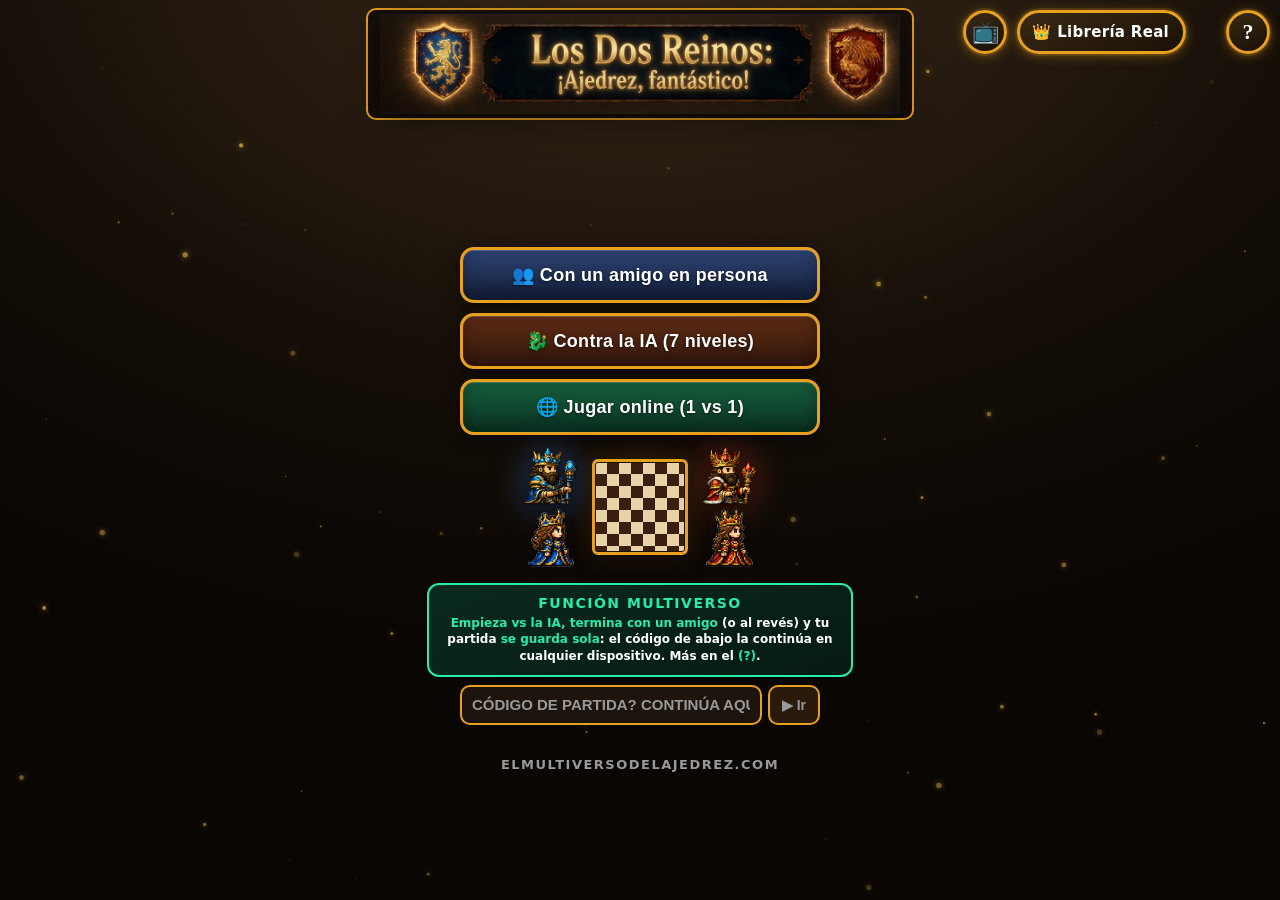
==== index.html @ df037257 "Update index.html" ====
<!DOCTYPE html>
<!--
  ╔══════════════════════════════════════════════════════════════════╗
  ║  LOS DOS REINOS — Ajedrez fantástico 16-bit                    ║
  ║  Author: J.F. Carpio · jfcarpio@gmail.com       ║
  ║  Repo: github.com/jfcarpiopuntocom/ajedrez-16bit               ║
  ║  Live: jfcarpiopuntocom.github.io/ajedrez-16bit/               ║
  ╠══════════════════════════════════════════════════════════════════╣
  ║  ARCHITECTURE                                                   ║
  ║  Single-file game: HTML + CSS + JS, no build step.              ║
  ║  Chess engine: chess.js (logic) + Stockfish.js (AI, 7 levels).  ║
  ║  Online: PeerJS (WebRTC P2P), Trystero (lobby via Nostr/BT).   ║
  ║  Storage: localStorage + IndexedDB + 2-year cookie (identity).  ║
  ║                                                                 ║
  ║  MULTIVERSE SYSTEM                                              ║
  ║  Each game gets a unique matchCode (6 chars). Players can       ║
  ║  branch any game position into a new matchCode, creating an     ║
  ║  infinite tree of alternate timelines. boardCode = permanent     ║
  ║  personal board identity; matchCode = specific game state.      ║
  ║  Side codes: matchCode + A (Azul/white) or R (Rojo/black).     ║
  ║                                                                 ║
  ║  JFC DESIGN RULES (do NOT violate)                              ║
  ║  - No opacity/rgba on text. Solid hex only. #FFF body, #CCC    ║
  ║    secondary minimum. No grey text darker than #999.            ║
  ║  - Mobile-first CSS (base=320px, enhance up with min-width).    ║
  ║  - Touch targets 44px minimum.                                  ║
  ║  - "Azul (blancas)" / "Rojo (negras)" labels everywhere.       ║
  ║  - Splash art hidden until 16-bit compatible versions exist.    ║
  ║  - Victory overlay triggers on checkmate, draw, resign.         ║
  ║                                                                 ║
  ║  ⚠ READ DEVELOPER_NOTES.md BEFORE TOUCHING:                     ║
  ║  matchLineage/forkMultiverse, creditName(), the victory veil    ║
  ║  vs undo/redo z-index trap, Nueva Partida's full-reload design, ║
  ║  mobile scroll-allowed vs zoom-mode no-scroll, the tutorial's   ║
  ║  grid-cell piece math, per-piece floor-alignment CSS, PURE-DRAG ║
  ║  ONLY input (tap-to-move was tried+rejected, don't re-add),     ║
  ║  zoom-mode's title-wrap/grid-row gotchas, capture FX = haptics  ║
  ║  only (no visual, rejected twice), piece rotation = 2P ONLY     ║
  ║  (never online), and tutorial-only scope for move arrows.       ║
  ║  Each has already caused a real bug or rejected change once —   ║
  ║  the notes explain why, not just what the code does.            ║
  ╚══════════════════════════════════════════════════════════════════╝
-->
<html lang="es">
<head>
<meta charset="UTF-8">
<meta name="viewport" content="width=device-width, initial-scale=1.0, viewport-fit=cover, maximum-scale=1.0, user-scalable=no">
<meta name="color-scheme" content="light only">
<meta name="supported-color-schemes" content="light">
<meta name="theme-color" content="#120c08">
<title>ElMultiVersoDelAjedrez</title>
<!-- SEO: meta description was missing entirely (Lighthouse SEO audit flagged it). Keep this in
     sync with og:description below if either changes — they serve different consumers (search
     snippet vs social-share card) but should tell the same story. -->
<meta name="description" content="Ajedrez 16-bit con un sistema único: cada partida es un código que cualquiera, en cualquier dispositivo, puede continuar. Multiverse de ajedrez: bifurca, retoma, comparte.">
<meta property="og:title" content="ElMultiVersoDelAjedrez: Multiverse Chess 16-bit">
<meta property="og:description" content="¿Quién ganará la batalla por su control? Ajedrez 16-bit: juega con un amigo o contra la IA (7 niveles, hasta Bobby Fischer Bot).">
<meta property="og:type" content="website">
<!-- og:url / og:image were still pointing at the pre-rebrand jfcarpiopuntocom.github.io domain.
     Now that elmultiversodelajedrez.com is live (Cloudflare DNS -> GitHub Pages, CNAME file in
     repo root), social shares should canonicalize to the real domain. If the domain ever changes
     again, these three lines are the only place that needs updating for share-card correctness. -->
<meta property="og:url" content="https://elmultiversodelajedrez.com/">
<meta property="og:image" content="https://elmultiversodelajedrez.com/assets/og.png?v=22">
<meta property="og:image:width" content="1200">
<meta property="og:image:height" content="630">
<!-- Favicon: reuses the existing blue-shield asset (no new image to source/license/maintain).
     PNG favicons are supported by every browser GitHub Pages/Cloudflare need to serve to in 2026;
     no .ico conversion step needed. -->
<link rel="icon" type="image/png" href="assets/shield-blue.png">
<link rel="apple-touch-icon" href="assets/shield-blue.png">
<link rel="manifest" href="manifest.json">
<!-- Tutorial preload (item 8): the FF-style intro tutorial builds its mini-board lazily on first
     open (buildBoard() in the tutorial IIFE below), so on a cold load + slow connection the knight/
     king sprites could pop in a beat late, an empty board flashing first. Preloading just these two
     — not the full piece set, which the real game board loads on its own schedule — keeps this
     surgical: only the tutorial's exact two sprites, nothing else competes for bandwidth at boot. -->
<link rel="preload" as="image" href="assets/pieces/wN.png">
<link rel="preload" as="image" href="assets/pieces/bK.png">
<style>
:root{
  color-scheme:light only; forced-color-adjust:none;
  --gold:#E8A020; --gold2:#F5C24A;
  --navy:#243b8f; --crimson:#a8112f;
  --bg:#120c08; --panel:#1c140d; --ink:#FFFFFF; --emerald:#28ECAA;
  --g:14px;
}
*{box-sizing:border-box; -webkit-tap-highlight-color:transparent}
html,body{height:100%; margin:0; padding:0; overflow:hidden; background:var(--bg); color:var(--ink) !important; -webkit-text-fill-color:var(--ink)}
body{ font-family:"Trebuchet MS","Segoe UI",system-ui,Arial,sans-serif;
  background:
    radial-gradient(125% 85% at 50% 32%, transparent 56%, rgba(0,0,0,.55) 100%),
    radial-gradient(1100px 620px at 50% -8%, #44301c 0%, #1c130b 55%, #0a0604 100%); }
img{ -webkit-user-drag:none; user-select:none }
h1,h2,h3,p,span,a,strong,button,div{ -webkit-text-fill-color:inherit }

.app{ height:100vh; height:100svh; max-width:1180px; margin:0 auto; padding:5px 6px;
  display:flex; flex-direction:column; gap:4px; overflow:hidden }
/* Mobile in-game: JFC approved breaking the no-scroll rule here (2026-06-20) — board/captures/quote
   stay prioritized near the top via DOM order, move history gets a shorter cap, everything below
   the fold (history tail, hud buttons) scrolls instead of being crammed/clipped. Splash screen
   (.start) keeps its own separate no-scroll layout untouched. */
@media (max-width:899px){
  html,body{ overflow-y:auto }
  .app{ height:auto; min-height:100vh; min-height:100svh; overflow:visible }
  .history{ max-height:64px }
}

/* ══════ START SCREEN ══════
   Splash: title + side picker + lobby. Mobile collapses art. */
/* Splash: title masthead on top (always centered), then below it art+rail in two columns on desktop.
   Below 720px art collapses above and the rail becomes a single vertical stack. */
.start{ position:fixed; inset:0; z-index:100; background:radial-gradient(1100px 700px at 50% -6%, #3a2a1a 0%, #160f08 60%, #0a0604 100%);
  display:flex; flex-direction:column; align-items:center; justify-content:flex-start; gap:6px; padding:8px 14px; overflow:hidden }
.start.hidden{ display:none }
/* Trimmed from 17.5vh: on common short laptop windows (~1366x657, browser chrome included) the
   masthead at 17.5vh + the rest of start-rail's content together overflowed startRail by ~19px,
   forcing an internal scrollbar — exactly what JFC kept flagging as "garrapiñado"/scroll. This is
   a real measured cut (not another cosmetic 3% pass): 13vh clears that 19px deficit with margin
   on every viewport tested (mobile 375x812, tablet 768x1024, laptop 1366x657, desktop 1280x720). */
.start img.banner{ width:100%; max-width:520px; height:auto; max-height:13vh; object-fit:contain; display:block }
.start-body{ flex:1 1 auto; display:flex; flex-direction:row; align-items:stretch; justify-content:center; gap:18px; width:100%; min-height:0 }
/* JFC 2026-06-18: splash art hidden until 16-bit compatible versions are ready */
.start-art{ display:none !important }
.start-art img{ width:100%; height:auto; display:block; max-height:72vh; object-fit:cover; image-rendering:pixelated; filter:contrast(1.06) saturate(.95) }
.start-rail{ flex:1 1 auto; display:flex; flex-direction:column; align-items:center; justify-content:center; gap:6px;
  min-width:0; max-width:430px; overflow-y:auto; max-height:100%; padding:2px 2px }
/* Theme-pack caption: Los Dos Reinos is the first of several board themes (sci-fi, jungle,
   conquistadors). Small and quiet — a label, not a second headline. */
.theme-caption{ margin:6px 0 0; font-size:13px; font-weight:700; letter-spacing:1.5px; text-transform:uppercase;
  color:#999999 !important; -webkit-text-fill-color:#999999 !important; text-align:center }
/* When the lobby is in front, hide the splash art/rail so the lobby (with its tavern image) owns the screen. */
.start.in-lobby .start-body{ display:none }
/* Safety net: the lobby is sized to fit without scrolling, but if a device's visual viewport
   shrinks further than expected (Safari's dynamic toolbar, an unusually short phone), allow a
   vertical scroll here instead of silently clipping content with no way to reach it. */
.start.in-lobby{ overflow-y:auto; -webkit-overflow-scrolling:touch }
@media (max-width:720px){
  /* Mobile: original tight layout (title + controls only). The duel art is desktop-only —
     on mobile it crowded the rail and pushed buttons down. Splash-start flash + peace-card still work.
     Anchored to the top (not centered): centering made each step (menu / level-pick / color-pick /
     lobby) float at a different height depending on how much content it had, leaving an inconsistent,
     sometimes large gap under the fixed back/help/crown buttons. Top-anchored + a fixed clearance
     padding keeps every step starting at the same, predictable spot right under those buttons. */
  .start, .start.in-lobby{ justify-content:flex-start; padding:calc(max(10px,env(safe-area-inset-top)) + 54px) 12px 18px }
  .start-body{ flex-direction:column; align-items:center; gap:6px; flex:0 1 auto }
  .start-art{ display:none }
  .start-rail{ max-height:none; overflow-y:visible; max-width:380px; justify-content:flex-start }
}
.start h2{ margin:0; font-size:18px; font-weight:800; text-align:center; color:var(--gold2) !important; -webkit-text-fill-color:var(--gold2) !important }
.choices{ display:flex; flex-direction:column; gap:10px; width:100%; max-width:360px }
.bigbtn{ font-size:18px; font-weight:800; color:#FFFFFF !important; -webkit-text-fill-color:#FFFFFF !important;
  border:3px solid var(--gold); border-radius:14px; padding:14px; cursor:pointer; min-height:56px; background:linear-gradient(#2c416f,#16223f) }
/* Sub-label for traditional b/n chess players who don't know Azul=white, Rojo=black on sight.
   13px floor respected (CLAUDE.md). Used on color-pick + celebre-pick buttons only (king-picker
   and capture-tray labels handle the clarification inline in their own text instead). */
.bigbtn-sub{ display:block; font-size:13px; font-weight:700; margin-top:2px; color:#FFFFFF !important; -webkit-text-fill-color:#FFFFFF !important }
.bigbtn.ai{ background:linear-gradient(#5a2a14,#3a1a0c) }
.bigbtn.online{ background:linear-gradient(#145a3a,#0c3a26) }
.bigbtn:active{ transform:translateY(1px) }
.levels{ display:none; gap:6px; width:100%; max-width:380px }
.levels.show{ display:grid; grid-template-columns:1fr 1fr }
.levels .lv{ font-size:14px; font-weight:700; color:#FFFFFF !important; -webkit-text-fill-color:#FFFFFF !important;
  border:2px solid var(--gold); border-radius:11px; padding:8px 6px; cursor:pointer; min-height:44px;
  background:linear-gradient(#3a1f12,#26140b); display:flex; flex-direction:column; align-items:center; text-align:center; gap:1px }
.levels .lv .tag{ font-size:12px; color:var(--gold2) !important; -webkit-text-fill-color:var(--gold2) !important }
.kingpick{ display:none; flex-direction:column; gap:7px; align-items:center; transition:opacity .25s }
.kingpick.show-step{ display:flex }
/* Splash mini-board with king + queen flanks */
.splashBoard{ display:flex; align-items:center; justify-content:center; gap:14px; margin:6px 0 4px }
.splashBoard.hidden{ display:none }
.lobby-resume.hidden,.lobby-resume-msg.hidden{ display:none }
.splash-side{ display:flex; flex-direction:column; gap:4px; align-items:center }
.splash-side img{ height:58px; width:auto; filter:drop-shadow(0 2px 4px rgba(0,0,0,.6)) }
.splash-mini-board{ width:96px; height:96px; border:3px solid var(--gold); border-radius:6px;
  box-shadow:0 4px 14px rgba(0,0,0,.55), inset 0 0 0 1px #1a1006;
  background-color:#e8d3a8;
  background-image:linear-gradient(45deg,#3a1f10 25%,transparent 25%,transparent 75%,#3a1f10 75%,#3a1f10),
                   linear-gradient(45deg,#3a1f10 25%,transparent 25%,transparent 75%,#3a1f10 75%,#3a1f10);
  background-size:24px 24px; background-position:0 0,12px 12px }
@media (max-width:380px){ .splashBoard{ gap:8px } .splash-side img{ height:48px } .splash-mini-board{ width:80px; height:80px; background-size:20px 20px; background-position:0 0,10px 10px } }
/* Lobby header + share */
.lobby-h{ margin:4px 0 2px; font-size:14px; font-weight:800; letter-spacing:.5px; color:var(--gold2) !important; -webkit-text-fill-color:var(--gold2) !important; text-align:center; text-transform:uppercase }
.lobby-share{ font-size:14px; font-weight:800; padding:9px 14px; min-height:40px; border-radius:10px; border:2px solid var(--gold);
  background:linear-gradient(#2a1a0c,#1a100a); color:#FFFFFF !important; -webkit-text-fill-color:#FFFFFF !important; cursor:pointer; transition:background .15s }
.lobby-share:hover{ background:linear-gradient(#3a2a14,#2a1a0c) }
.lobby-share.copied{ background:linear-gradient(var(--gold2),var(--gold)) !important; color:#1a1006 !important; -webkit-text-fill-color:#1a1006 !important }
.kingpick .kingrow button{ transition:filter .25s,transform .15s }
.kingpick.focus-blue .kingrow[data-side="b"] button{ filter:grayscale(1) brightness(.45) }
.kingpick.focus-red .kingrow[data-side="w"] button{ filter:grayscale(1) brightness(.45) }
.kingpick.focus-blue .kingrow[data-side="w"] button.active,
.kingpick.focus-red .kingrow[data-side="b"] button.active{ transform:scale(1.06) }
.kingrow{ display:flex; align-items:center; gap:8px; flex-wrap:wrap; justify-content:center }
.kingrow .lbl{ font-size:14px; font-weight:800; min-width:78px; text-align:right;
  color:var(--gold2) !important; -webkit-text-fill-color:var(--gold2) !important }
.kingrow button{ background:#16223f; border:2px solid var(--gold); border-radius:10px; padding:0; cursor:pointer;
  width:62px; height:62px; display:flex; align-items:center; justify-content:center; overflow:hidden }
.kingrow[data-side="b"] button{ background:#2a0e12 }
.kingrow button.active{ border-color:var(--gold2); box-shadow:0 0 10px var(--gold) }
.kingrow button img{ max-height:54px; max-width:54px; width:auto; height:auto; object-fit:contain; display:block }
/* Fixed (not in-flow) so it's ALWAYS reachable regardless of how tall the lobby content gets —
   the old in-flow placement got pushed below the fold on short viewports (iPhone with Safari's
   dynamic toolbar) with no scroll available to reach it. Mirrors the help/crown buttons' top-left
   safe-area handling so it never sits under a notch/Dynamic Island. */
.back{ position:fixed; top:max(10px,env(safe-area-inset-top)); left:max(10px,env(safe-area-inset-left));
  z-index:150; font-size:14px; font-weight:800; color:#FFFFFF !important; -webkit-text-fill-color:#FFFFFF !important;
  background:linear-gradient(160deg,#3a2a14,#1a1006); border:2px solid var(--gold); border-radius:18px;
  cursor:pointer; padding:8px 14px; box-shadow:0 2px 10px rgba(0,0,0,.5) }
.back:hover,.back:active{ background:linear-gradient(var(--gold2),var(--gold)); color:#1a1006 !important; -webkit-text-fill-color:#1a1006 !important }
/* Lobby (online) */
.lobby{ display:none; flex-direction:row; align-items:flex-start; gap:16px; width:100%; max-width:780px }
.lobby.show{ display:flex }
.lobby-panel{ display:flex; flex-direction:column; gap:8px; flex:1; min-width:0 }
@media (max-width:600px){ .lobby{ flex-direction:column; align-items:center; max-width:380px } .lobby-tavern-wrap{ max-height:28vh } }
.lobby-name{ margin:0; font-size:16px; color:#FFFFFF !important; -webkit-text-fill-color:#FFFFFF !important; display:flex; align-items:center; gap:6px }
.lobby-name strong{ color:var(--gold2) !important; -webkit-text-fill-color:var(--gold2) !important; font-size:22px }
.lobby-para{ display:inline-block; margin-top:6px; font-size:12px; font-weight:700; color:#28ECAA !important; -webkit-text-fill-color:#28ECAA !important; font-style:italic; line-height:1.4 }
.lobby-name-input{ font-size:18px; font-weight:800; padding:4px 8px; min-width:130px; max-width:180px; border:2px solid var(--gold); border-radius:8px;
  background:#1c140d; color:var(--gold2) !important; -webkit-text-fill-color:var(--gold2) !important; text-align:center; font-family:inherit }
.lobby-name-input:focus{ outline:none; border-color:#FFD060; box-shadow:0 0 8px var(--gold) }
/* Real-name/iniciales tag, separate from the fantasy pseudonym. 13px floor respected (CLAUDE.md). */
.lobby-tag-hint{ margin:6px 0 2px; font-size:13px; font-weight:700; color:#CCCCCC !important; -webkit-text-fill-color:#CCCCCC !important; line-height:1.4 }
.lobby-tag-input{ min-width:90px; max-width:140px; font-size:16px }
/* Splash Multiverse callout */
.universo-callout{ width:100%; max-width:430px; margin:6px auto 2px; padding:10px 14px; border:2px solid #28ECAA; border-radius:12px;
  background:linear-gradient(160deg,#0a2a1f,#051a12); text-align:center }
/* Eyebrow tag: a small uppercase caps label, used ONLY in the help modal (.help-eyebrow) above the
   Multiverso heading — JFC was explicit (2026-06-19) the splash/start-screen callout itself must
   stay plain "Función Multiverso" with no "único en el mundo" framing; that elevated language only
   belongs in the help modal, where someone has already opted in to read more. Elegant: solid gold,
   13px floor respected (CLAUDE.md: nothing under .82rem, ever), no opacity/glow tricks, just a
   quiet, confident label that earns its emphasis from contrast and letter-spacing, not size. */
.help-eyebrow{ margin:14px 0 2px; font-size:13px; font-weight:900; letter-spacing:2px;
  color:var(--gold2) !important; -webkit-text-fill-color:var(--gold2) !important; text-align:center }
.universo-callout h3{ margin:0 0 4px; font-size:14px; font-weight:900; letter-spacing:1.5px; color:#28ECAA !important; -webkit-text-fill-color:#28ECAA !important; text-transform:uppercase }
.universo-callout p{ margin:0; font-size:12px; line-height:1.4; font-weight:700; color:#FFFFFF !important; -webkit-text-fill-color:#FFFFFF !important }
.universo-callout p .pop{ color:#28ECAA !important; -webkit-text-fill-color:#28ECAA !important; font-weight:800 }
.universo-callout.hidden{ display:none }
/* Matches modal */
.matches-modal{ max-width:480px; max-height:80vh; overflow-y:auto; padding:18px 18px 14px }
.lib-crown{ text-align:center; font-size:34px; line-height:1; margin:0 0 2px; filter:drop-shadow(0 2px 4px rgba(0,0,0,.5)) }
.lib-btn{ display:flex; align-items:center; justify-content:center; gap:8px; width:100%; max-width:360px; margin:2px auto 0;
  font-size:15px; font-weight:800; padding:9px 14px; min-height:42px; border-radius:11px; cursor:pointer;
  color:#FFFFFF !important; -webkit-text-fill-color:#FFFFFF !important; border:2px solid var(--gold);
  background:linear-gradient(#2a1a0c,#1a100a) }
.lib-btn:hover,.lib-btn:active{ background:linear-gradient(#3a2614,#241608) }
.lib-btn-sub{ font-size:13px; font-weight:700; color:var(--gold2) !important; -webkit-text-fill-color:var(--gold2) !important }
.matches-modal h2{ margin:0 0 4px; font-size:22px; color:var(--gold2) !important; -webkit-text-fill-color:var(--gold2) !important; text-align:center; font-family:Georgia,"Times New Roman",serif; letter-spacing:.5px }
.matches-modal .sub{ margin:0 0 12px; font-size:12px; color:#CCCCCC !important; -webkit-text-fill-color:#CCCCCC !important; text-align:center; font-style:italic; font-weight:600 }
.matches-list{ list-style:none; margin:0; padding:0; display:flex; flex-direction:column; gap:5px }
.matches-list li{ background:#1c140d; border:2px solid var(--gold); border-radius:10px; padding:9px 12px; display:flex; align-items:center; justify-content:space-between; gap:8px; cursor:pointer; transition:background .15s }
.matches-list li:hover{ background:#2a1f12 }
.matches-list li .mleft{ display:flex; flex-direction:column; gap:1px; text-align:left }
.matches-list li .mcode{ font-size:16px; font-weight:900; letter-spacing:2px; color:var(--gold2) !important; -webkit-text-fill-color:var(--gold2) !important; font-family:Georgia,"Times New Roman",serif }
.matches-list li .mmeta{ font-size:11px; font-weight:700; color:#CCCCCC !important; -webkit-text-fill-color:#CCCCCC !important }
.matches-list li .mright{ font-size:11px; font-weight:700; color:#999999 !important; -webkit-text-fill-color:#999999 !important; text-align:right; min-width:70px;
  display:flex; flex-direction:column; align-items:flex-end; gap:4px }
.mpublish{ font-size:11px; font-weight:800; padding:4px 8px; min-height:26px; border-radius:8px; border:1px solid var(--gold);
  background:#241a10; color:#FFFFFF !important; -webkit-text-fill-color:#FFFFFF !important; cursor:pointer; white-space:nowrap }
/* Micro-improvement #3 badge. 13px floor respected (CLAUDE.md), solid green accent, no opacity. */
.mtakeover{ font-size:13px; font-weight:800; color:#28ECAA !important; -webkit-text-fill-color:#28ECAA !important; margin-top:2px }
/* Micro-improvement #2: which color is actually up for grabs in the open-Multiverse lobby list. */
.multi-color{ font-size:13px; font-weight:800; padding:2px 8px; border-radius:7px; color:#FFFFFF !important; -webkit-text-fill-color:#FFFFFF !important }
.multi-color.azul{ background:var(--navy) }
.multi-color.rojo{ background:var(--crimson) }
/* Micro-improvement #1: genealogy line in the Guardar panel. 13px floor, solid colors. */
.lineage-label{ font-size:13px; font-weight:800; color:var(--gold2) !important; -webkit-text-fill-color:var(--gold2) !important }
.lineage-text{ font-size:13px; font-weight:700; color:#FFFFFF !important; -webkit-text-fill-color:#FFFFFF !important; line-height:1.5 }
.mpublish:hover,.mpublish:active{ background:#34260f }
.mpublish:disabled{ background:#1a3a2c; border-color:#28ECAA; color:#28ECAA !important; -webkit-text-fill-color:#28ECAA !important; cursor:default }
.lobby-multi-list li{ cursor:pointer }
/* Micro-improvement #2: mleft/mright/mcode/mmeta classes are shared with .matches-list but had no
   scoped layout here, so the color badge would've fallen back to plain inline flow. Same visual
   pattern as .matches-list (left column grows, right column stacks and right-aligns). */
.lobby-multi-list .mleft{ flex:1; display:flex; flex-direction:column; gap:1px }
.lobby-multi-list .mcode{ font-size:16px; font-weight:900; letter-spacing:1px; color:var(--gold2) !important; -webkit-text-fill-color:var(--gold2) !important }
.lobby-multi-list .mmeta{ font-size:13px; font-weight:700; color:#CCCCCC !important; -webkit-text-fill-color:#CCCCCC !important }
.lobby-multi-list .mright{ display:flex; flex-direction:column; align-items:flex-end; gap:4px; font-size:13px; font-weight:800 }
.matches-empty{ font-size:14px; color:#999999 !important; -webkit-text-fill-color:#999999 !important; text-align:center; padding:18px 0; font-weight:600 }
.lib-section{ margin:14px 0 2px; font-size:15px; font-weight:900; color:var(--gold2) !important; -webkit-text-fill-color:var(--gold2) !important; text-align:left; letter-spacing:.5px }
.lib-section-sub{ margin:0 0 8px; font-size:13px; color:#CCCCCC !important; -webkit-text-fill-color:#CCCCCC !important; text-align:left; line-height:1.4; font-weight:600 }
.cel-item .cel-name{ letter-spacing:0; font-size:15px; color:#FFFFFF !important; -webkit-text-fill-color:#FFFFFF !important; font-family:inherit }
.cel-take{ color:var(--gold2) !important; -webkit-text-fill-color:var(--gold2) !important; font-weight:800 }
.celebre-modal{ max-width:460px; max-height:84vh; overflow-y:auto; padding:18px 18px 14px; text-align:center }
.celebre-modal h2{ margin:0 0 2px; font-size:21px; color:var(--gold2) !important; -webkit-text-fill-color:var(--gold2) !important; font-family:Georgia,"Times New Roman",serif }
.cel-players{ margin:0 0 10px; font-size:14px; color:#CCCCCC !important; -webkit-text-fill-color:#CCCCCC !important; font-weight:700 }
.cel-blurb{ margin:0 0 14px; font-size:14px; line-height:1.5; color:#FFFFFF !important; -webkit-text-fill-color:#FFFFFF !important; text-align:left }
.cel-q{ margin:10px 0 6px; font-size:14px; font-weight:800; color:var(--gold2) !important; -webkit-text-fill-color:var(--gold2) !important }
.cel-colors{ display:flex; gap:10px; justify-content:center }
.cel-colors .bigbtn{ flex:1; font-size:16px; padding:12px; min-height:64px }
.cel-colors .cel-sel{ border-color:#FFD060; box-shadow:0 0 12px var(--gold) }
.cel-levels{ display:grid; grid-template-columns:1fr 1fr; gap:6px }
.cel-lv{ display:flex; flex-direction:column; align-items:center; gap:1px; font-weight:800; color:#FFFFFF !important; -webkit-text-fill-color:#FFFFFF !important;
  border:2px solid var(--gold); border-radius:11px; padding:9px 6px; cursor:pointer; min-height:46px; background:linear-gradient(#3a1f12,#26140b) }
.cel-lv:hover,.cel-lv:active{ border-color:#FFD060; background:linear-gradient(#4a2a18,#311a0e) }
.cel-lv-n{ font-size:14px }
.cel-lv-t{ font-size:13px; color:var(--gold2) !important; -webkit-text-fill-color:var(--gold2) !important }
.lobby-rename{ background:none; border:none; cursor:pointer; font-size:16px; padding:2px 4px; color:#999999 !important; -webkit-text-fill-color:#999999 !important; transition:color .15s,-webkit-text-fill-color .15s }
.lobby-rename:hover{ color:#FFFFFF !important; -webkit-text-fill-color:#FFFFFF !important }
.lobby-tut{ position:relative; width:100%; border:2px solid var(--gold); border-radius:12px; padding:10px 12px 8px; margin:0 0 4px;
  background:linear-gradient(160deg,#241a10,#160f08) }
.lobby-tut.hidden{ display:none }
.lobby-tut-h{ margin:0 0 6px; font-size:14px; font-weight:900; letter-spacing:.5px; color:var(--gold2) !important; -webkit-text-fill-color:var(--gold2) !important; text-transform:uppercase }
.lobby-tut p{ margin:0 0 4px; font-size:13px; line-height:1.4; color:#FFFFFF !important; -webkit-text-fill-color:#FFFFFF !important; text-align:left }
.lobby-tut p:last-child{ margin-bottom:0 }
.lobby-tut p b{ color:var(--gold2) !important; -webkit-text-fill-color:var(--gold2) !important }
.lobby-tut-x{ position:absolute; top:4px; right:6px; background:none; border:none; cursor:pointer; font-size:15px; padding:2px 5px;
  color:#CCCCCC !important; -webkit-text-fill-color:#CCCCCC !important }
.lobby-tut-x:hover{ color:#FFFFFF !important; -webkit-text-fill-color:#FFFFFF !important }
.lobby-mute{ background:none; border:none; cursor:pointer; font-size:18px; padding:2px 4px; line-height:1 }
.lobby-mute-row{ margin:0; display:flex; align-items:center; gap:6px }
.lobby-mute-lbl{ font-size:13px; color:#CCCCCC !important; -webkit-text-fill-color:#CCCCCC !important; cursor:pointer }
.lobby-status{ margin:0; font-size:14px; color:var(--gold2) !important; -webkit-text-fill-color:var(--gold2) !important; text-align:center; min-height:18px; font-weight:700 }
.lobby-count{ font-weight:400; color:#CCCCCC !important; -webkit-text-fill-color:#CCCCCC !important; font-size:13px; margin-left:4px }
.lobby-list{ list-style:none; margin:0; padding:0; width:100%; max-height:220px; overflow-y:auto; display:flex; flex-direction:column; gap:5px }
.lobby-list li{ font-size:16px; font-weight:700; color:#FFFFFF !important; -webkit-text-fill-color:#FFFFFF !important;
  background:#1c140d; border:2px solid var(--gold); border-radius:10px; padding:12px 16px; cursor:pointer; text-align:left; transition:background .15s,border-color .15s; display:flex; align-items:center; gap:8px }
.lobby-list li:hover,.lobby-list li:active{ background:#2a1f12; border-color:#FFD060 }
.lobby-list li.self{ background:linear-gradient(var(--gold2),var(--gold)) !important; color:#1a1006 !important; -webkit-text-fill-color:#1a1006 !important; cursor:default; border-color:#FFD060 }
.lobby-list li.self:hover{ background:linear-gradient(var(--gold2),var(--gold)) !important }
.lobby-list li.self .li-name{ color:#1a1006 !important; -webkit-text-fill-color:#1a1006 !important }
.lobby-list li.self .li-arrow{ color:#1a1006 !important; -webkit-text-fill-color:#1a1006 !important; font-size:14px }
.lobby-list li .li-shield{ height:22px; width:auto; flex-shrink:0 }
.lobby-list li .li-name{ flex:1 }
.lobby-list li .li-arrow{ color:var(--gold2) !important; -webkit-text-fill-color:var(--gold2) !important; font-size:18px; flex-shrink:0 }
/* Busy rivals: visibly mid-duel, not clickable. Solid muted colors (never opacity) so text stays
   fully legible while still reading as "not available" at a glance. */
.lobby-list li.busy{ cursor:default; background:#15110b; border-color:#5a5248 }
.lobby-list li.busy:hover,.lobby-list li.busy:active{ background:#15110b }
.lobby-list li.busy .li-name{ color:#CCCCCC !important; -webkit-text-fill-color:#CCCCCC !important }
.lobby-list li.busy .li-arrow{ font-size:13px }
.li-busy-tag{ font-size:12px; font-weight:700; color:#CCCCCC !important; -webkit-text-fill-color:#CCCCCC !important; flex-shrink:0 }
.lobby-empty{ font-size:14px; color:#999999 !important; -webkit-text-fill-color:#999999 !important; text-align:center; padding:20px 0 }
.lobby-tavern-wrap{ flex:0 0 280px; border-radius:12px; overflow:hidden; border:2px solid var(--gold); box-shadow:0 4px 18px rgba(0,0,0,.5); align-self:stretch }
.lobby-tavern{ width:100%; height:100%; display:block; object-fit:cover; filter:contrast(1.1) saturate(.85) }
@media (max-width:600px){ .lobby-tavern-wrap{ flex:none; width:100%; max-height:22vh } }
/* Mobile: compact the whole lobby vertically so it fits one short iPhone viewport without scrolling
   (the .back button is now fixed/out-of-flow too, which already frees real space). Nothing is removed,
   everything just takes less height: smaller tavern peek, tighter tutorial card, capped player list. */
@media (max-width:600px){
  .lobby{ gap:8px }
  .lobby-panel{ gap:6px }
  .lobby-tavern-wrap{ max-height:13vh }
  .lobby-tut{ padding:7px 10px 6px }
  .lobby-tut-h{ font-size:13px; margin-bottom:4px }
  .lobby-tut p{ font-size:12px; line-height:1.3; margin-bottom:3px }
  .lobby-name{ font-size:14px }
  .lobby-mute-row{ margin:0 }
  .lobby-h{ margin:2px 0 1px }
  .lobby-list{ max-height:120px }
  .lobby-list li{ padding:9px 12px; font-size:14px }
  .lobby-room-bar{ padding:5px 10px }
  .lobby-resume{ margin:0 }
}
/* flex-wrap so a long label (e.g. "Plaza Pública") drops the buttons to their own row instead of
   breaking the label text mid-word against them. */
.lobby-room-bar{ display:flex; flex-wrap:wrap; align-items:center; gap:8px; width:100%; max-width:380px; padding:6px 12px; border-radius:10px; background:#1c140d; border:1px solid rgba(232,160,32,.25) }
.lobby-room-label{ font-size:14px; color:#CCCCCC !important; -webkit-text-fill-color:#CCCCCC !important; flex:1 1 auto; min-width:0 }
.lobby-room-label strong{ color:var(--gold2) !important; -webkit-text-fill-color:var(--gold2) !important; font-size:16px; letter-spacing:2px; font-family:Georgia,"Times New Roman",serif; margin-left:4px }
/* The Plaza's friendly name is longer than a 6-char code: drop the NES-style spacing/size so it
   reads as a normal label instead of stretching wide and forcing an awkward wrap. */
.lobby-room-label strong.room-long{ font-size:14px; letter-spacing:0; font-family:inherit }
.lobby-share-sm{ font-size:13px !important; padding:5px 10px !important; min-height:32px !important }
/* King of the Hill: live match + queue */
.lobby-live{ width:100%; border:2px solid var(--crimson); border-radius:12px; padding:10px 12px; background:linear-gradient(160deg,#2a0e12,#1a0608); display:flex; flex-direction:column; gap:8px }
.lobby-live-h{ display:flex; align-items:center; gap:8px; font-size:15px; font-weight:900; color:#FFFFFF !important; -webkit-text-fill-color:#FFFFFF !important }
.live-badge{ font-size:13px; font-weight:900; letter-spacing:1px; color:#FFFFFF !important; -webkit-text-fill-color:#FFFFFF !important; background:#d62828; border-radius:5px; padding:2px 7px; animation:livePulse 1.2s ease-in-out infinite }
@keyframes livePulse{ 0%,100%{ background:#d62828 } 50%{ background:#ff4d4d } }
.lobby-live-vs{ font-size:14px; font-weight:800; color:#FFFFFF !important; -webkit-text-fill-color:#FFFFFF !important }
.lobby-live-vs b{ color:var(--gold2) !important; -webkit-text-fill-color:var(--gold2) !important }
.lobby-live-queue{ font-size:13px; font-weight:700; color:#CCCCCC !important; -webkit-text-fill-color:#CCCCCC !important }
.lobby-live-btns{ display:flex; gap:8px; flex-wrap:wrap }
.lobby-live-btns button{ flex:1; min-width:120px; font-size:13px; font-weight:800; padding:8px 10px; min-height:40px; border-radius:9px; cursor:pointer;
  color:#FFFFFF !important; -webkit-text-fill-color:#FFFFFF !important; border:2px solid var(--gold) }
.btn-queue{ background:linear-gradient(#3a2a14,#26180b) }
.btn-queue.in{ background:linear-gradient(var(--gold2),var(--gold)); color:#1a1006 !important; -webkit-text-fill-color:#1a1006 !important }
.btn-fork{ background:linear-gradient(#0a3a2a,#063020); border-color:#28ECAA }
@keyframes lobbyPulse{ 0%{color:var(--gold2);-webkit-text-fill-color:var(--gold2)} 50%{color:#8A6A10;-webkit-text-fill-color:#8A6A10} 100%{color:var(--gold2);-webkit-text-fill-color:var(--gold2)} }
.lobby-searching{ animation:lobbyPulse 1.5s ease-in-out infinite }
/* Shield icons (inline) */
.shield-icon{ height:36px; width:auto; vertical-align:middle; margin-right:6px; filter:drop-shadow(0 2px 3px rgba(0,0,0,.5)) }
.cap-icon{ height:24px; width:auto; vertical-align:middle; margin-right:4px; filter:drop-shadow(0 1px 2px rgba(0,0,0,.4)) }
.chip-icon{ height:20px; width:auto; vertical-align:middle; margin-right:4px }
/* Color picker (AI) */
.colorpick{ display:none; gap:10px; width:100%; max-width:360px; justify-content:center }
.colorpick.show{ display:flex }
.colorpick button{ flex:1 }
/* Capture bar rotation for face-to-face */
.cap.rotcap{ transform:rotate(180deg) }

/* ---------- Title (top, prominent) ---------- */
.title-img{ display:block; width:auto; max-width:100%; max-height:8.7vh; max-height:8.7svh; pointer-events:none }
/* Title splendor: melt the flat banner edges into the page + warm golden glow + gentle float.
   The float animation lives on .title-wrap (a plain div with NO mask/filter of its own), while
   the mask-image + drop-shadow filter stay fully static on the inner img. Earlier attempts kept
   mask+filter+animation on the SAME element and tried to fix the flicker with translateZ(0) —
   that didn't work, because the browser still has to recompute the masked+filtered pixel output
   every animation frame regardless of compositor-layer promotion. Splitting them onto parent
   (animates) vs child (masked/filtered, static) means the filter+mask pass runs once, gets
   cached as a layer, and the wrapper just repositions that cached layer — zero flicker. */
.title-wrap{ display:block; width:fit-content; margin:0 auto; border:2px solid var(--gold); border-radius:10px; padding:4px 12px; background:rgba(10,6,4,.6) }
.banner, .title-img{
  filter:drop-shadow(0 6px 16px rgba(0,0,0,.55)); }
/* Footer: fixed bottom bar, always visible over both screens */
.site-credit{ position:fixed; left:0; right:0; bottom:0; z-index:200; height:28px;
  display:flex; align-items:center; justify-content:center;
  background:var(--bg); border-top:1px solid rgba(232,160,32,.25);
  color:#CCCCCC; font-size:13px; letter-spacing:.3px }
.site-credit a{ color:#E8A020; text-decoration:none; font-weight:700; margin-left:5px }
.site-credit a:hover{ text-decoration:underline }
/* Zoom / focus mode: expand board, keep only board + captured pieces */
#zoombtn{ position:fixed; top:6px; left:6px; z-index:300; height:38px; padding:0 12px; border-radius:10px;
  background:linear-gradient(#3a1f12,#26140b); border:2px solid var(--gold);
  color:#FFFFFF !important; -webkit-text-fill-color:#FFFFFF !important; font-size:15px; font-weight:800; line-height:1; cursor:pointer;
  display:flex; align-items:center; gap:6px }
#zoombtn .zi{ font-size:18px }
/* Start-of-match flash: brief reveal, then fades so the board takes over. pointer-events:none so it never blocks input.
   If the image is missing (.noimg), the whole overlay is skipped — never blocks gameplay. */
/* JFC 2026-06-18: start-of-match splash flash hidden until 16-bit art is ready */
.start-overlay, .start-overlay.show, .start-overlay.noimg{ display:none !important }
.start-overlay img{ width:auto; max-width:88vw; height:auto; max-height:78vh; object-fit:contain;
  border:2px solid var(--gold); border-radius:14px; box-shadow:0 8px 32px rgba(0,0,0,.6), 0 0 28px rgba(232,160,32,.35);
  image-rendering:pixelated; filter:contrast(1.06) saturate(.95) }
@keyframes startSplashFlash{
  0%   { opacity:0; transform:scale(1.04) }
  18%  { opacity:1; transform:scale(1) }
  62%  { opacity:1; transform:scale(1) }
  100% { opacity:0; transform:scale(.985) }
}
.start-overlay.show{ display:flex; animation:startSplashFlash 1.7s ease-out forwards }
@media (prefers-reduced-motion:reduce){ .start-overlay.show{ animation-duration:.6s } }
/* Quick-chat: always-on mini feed (last 5) + expandable reply panel. Online 1v1 only. */
#chatPanel{ position:fixed; bottom:8px; right:8px; z-index:301; width:248px; max-width:84vw;
  background:#1c140d; border:2px solid var(--gold); border-radius:12px; box-shadow:0 6px 22px rgba(0,0,0,.6); overflow:hidden; display:none }
body.mode-online #chatPanel{ display:flex }
.chat-head{ display:flex; align-items:center; justify-content:space-between; padding:6px 8px 6px 10px; font-size:13px; font-weight:800;
  color:var(--gold2) !important; -webkit-text-fill-color:var(--gold2) !important; background:#241a10 }
.chat-head button{ background:none; border:1px solid var(--gold); border-radius:6px; cursor:pointer; font-size:14px;
  color:#FFFFFF !important; -webkit-text-fill-color:#FFFFFF !important; padding:2px 8px; line-height:1; min-width:30px }
.chat-head button:hover{ background:#34260f }
.chat-log{ padding:6px 10px; display:flex; flex-direction:column; gap:3px }
.chat-msg{ font-size:13px; line-height:1.35; color:#FFFFFF !important; -webkit-text-fill-color:#FFFFFF !important;
  white-space:nowrap; overflow:hidden; text-overflow:ellipsis }
.chat-msg b{ color:var(--gold2) !important; -webkit-text-fill-color:var(--gold2) !important }
.chat-msg.mine b{ color:#28ECAA !important; -webkit-text-fill-color:#28ECAA !important }
.chat-empty{ font-size:12px; color:#999999 !important; -webkit-text-fill-color:#999999 !important; text-align:center; padding:4px 0; font-style:italic }
.chat-quick{ display:none; grid-template-columns:1fr 1fr; gap:4px; padding:6px 8px 8px; border-top:1px solid rgba(232,160,32,.25); max-height:240px; overflow-y:auto }
.chat-quick.open{ display:grid }
.chat-quick button{ font-size:13px; font-weight:700; padding:7px 6px; min-height:34px; border-radius:8px; border:1px solid var(--gold);
  background:#241a10; color:#FFFFFF !important; -webkit-text-fill-color:#FFFFFF !important; cursor:pointer; text-align:left; line-height:1.15 }
.chat-quick button:hover,.chat-quick button:active{ background:#34260f; border-color:#FFD060 }
.chat-quick button:disabled{ color:#999999 !important; -webkit-text-fill-color:#999999 !important; cursor:wait }
body.focusmode .title-img, body.focusmode .title-wrap, body.focusmode .left-rail, body.focusmode .cap,
body.focusmode .note, body.focusmode .hud, body.focusmode .site-credit,
body.focusmode #chatPanel, body.focusmode .help-btn, body.focusmode #codesBar{ display:none !important }
/* .title-wrap added 2026-06-20: it's the masthead's gold-border WRAPPER (not just the image inside
   it) — hiding only .title-img left an empty bordered box floating top-center in zoom, the
   "pildora dorada" JFC kept seeing. Always hide both together. */
/* #codesBar ("Continuar esta jugada" + share codes) explicitly does NOT belong in zoom — JFC:
   that's part of what you de-zoom to see, it's not gameplay. Leaving it visible here is what
   produced the stray gold-bordered box floating at the top of the screen in zoom on desktop. */
body.focusmode .status{ position:fixed; top:6px; right:6px; z-index:301; background:rgba(0,0,0,.85); padding:4px 14px; border-radius:10px; border:1px solid var(--gold); font-size:14px; min-height:auto }
body.focusmode .app{ height:100vh !important; height:100svh !important }
/* JFC 2026-06-20: zoom on a narrow/mobile screen stays board-only (no room for sidebars, hidden
   above). On a wide screen there's space going totally unused on both flanks of the board — JFC's
   exact complaint ("sobra espacio al lado derecho"). From here up: bring back quotes+jugadas on the
   LEFT and both capture trays grouped in ONE column on the RIGHT, via CSS Grid so the two .cap
   sections (siblings in the DOM, not naturally stackable with flex alone) land in the same column
   stacked vertically instead of flanking the board like they do in the normal (non-zoom) layout.
   Captures explicitly must NOT render below the board in zoom — that's the bug being fixed here.
   2026-06-20 follow-up #1: align-self:stretch was forcing both the quote/history rail AND the two
   capture boxes to inflate to fill the FULL grid-row height — on a tall desktop viewport that's a
   very long, mostly-empty rectangle, and the .status "Tu turno" badge (fixed top:6px) sat directly
   on top of where capR began. Fixed by (1) reserving top clearance on the grid for the fixed
   badge instead of letting content start at y:0, and (2) switching stretch->start so each box is
   only as tall as its real content, not the full row.
   2026-06-20 follow-up #2 (JFC: "hiciste el tablero del zoom enano, idiota" — correct, this was a
   real regression from follow-up #1): grid-template-rows:auto auto sizes each row to its CONTENT
   height instead of dividing up the available space. .board-area spans both rows ("board" appears
   in both grid-template-areas lines), so its track height collapsed to whatever the auto rows
   computed from the OTHER cells (quotes/captures, now deliberately short) — fitBoard() then read a
   tiny boardAreaEl.clientHeight and shrank the board to match. Back to grid-template-rows:1fr 1fr
   so the board's spanned rows reserve the FULL available height again; board-area is back to
   align-self:stretch (not center) so it actually receives that height to measure — .board-area's
   own internal flex centering (line ~516) is what keeps the board canvas itself centered inside
   that tall area, this has nothing to do with the quotes/captures fix, which stays as-is via THEIR
   OWN align-self:start (start is still correct on the side panels — do not change that part). If
   you touch this grid again: board MUST get fr-based (not auto) row sizing, full stop, the rest
   can flex independently because board-area stretches and self-centers its content regardless. */
@media (min-width:860px){
  body.focusmode .stage{ display:grid; grid-template-columns:220px minmax(0,1fr) 150px; grid-template-rows:1fr 1fr;
    grid-template-areas:"quotes board capR" "quotes board capB"; align-items:start; justify-items:center;
    gap:10px 16px; width:100%; max-width:1100px; margin:0 auto; padding-top:40px }
  body.focusmode .left-rail, body.focusmode .cap{ display:flex !important }
  body.focusmode .left-rail{ grid-area:quotes; flex-direction:column; width:100%; max-width:220px; align-self:start }
  body.focusmode .left-rail .peace-card{ display:none !important }
  body.focusmode .board-area{ grid-area:board; align-self:stretch; justify-self:stretch }
  body.focusmode .cap.red{ grid-area:capR }
  body.focusmode .cap.blue{ grid-area:capB }
  body.focusmode .cap{ width:100%; max-width:150px; height:auto; max-height:120px; flex-direction:column; align-items:stretch; align-self:start }
  body.focusmode .cap .slots{ flex-wrap:wrap; align-content:flex-start; height:auto; max-height:90px; overflow-y:auto }
}

/* ---------- Turn / status ---------- */
.status{ flex:0 0 auto; text-align:center; font-size:15px; font-weight:800; min-height:24px; color:#FFFFFF !important; -webkit-text-fill-color:#FFFFFF !important }
.status .chip{ display:inline-block; padding:3px 13px; border-radius:9px; color:#FFFFFF !important; -webkit-text-fill-color:#FFFFFF !important; font-weight:800 }
.status .chip.azul{ background:var(--navy) }
.status .chip.rojo{ background:var(--crimson) }
.status .warn{ color:var(--gold2) !important; -webkit-text-fill-color:var(--gold2) !important }
.status .win{ color:var(--emerald) !important; -webkit-text-fill-color:var(--emerald) !important }
.status .lvl{ font-size:13px; font-weight:700; color:#CCCCCC !important; -webkit-text-fill-color:#CCCCCC !important; margin-left:6px }
.status .lvl.tablero-tag{ display:block; margin-left:0; margin-top:2px; color:var(--gold2) !important; -webkit-text-fill-color:var(--gold2) !important; font-size:13px }
.status .lvl.tablero-tag b{ color:#FFFFFF !important; -webkit-text-fill-color:#FFFFFF !important; letter-spacing:1px }
/* Micro-improvement 2026-06-21: small live cloud-sync dot in the status bar, not just inside the
   Guardar panel — so a mid-game Firebase failure (dropped connection, ad-blocker) is visible
   without opening a panel. Solid colors only (no opacity), matches existing status chip rules. */
.cloud-dot{ display:inline-block; width:8px; height:8px; border-radius:50%; margin-left:8px; vertical-align:middle }
.cloud-dot.ok{ background:var(--emerald) }
.cloud-dot.fail{ background:#E8A020 }
/* Tablero themes - background applied to .app */
/* One fixed background for the whole app — JFC was explicit (2026-06-19) that he never wanted a
   switchable color-palette system at all ("no quiero ningún sistema de paletas y nunca lo he
   querido"). This used to be 8 separate .app.t-<key> variants cycled by a "Tema" button; the
   button's gone, but until now the game still silently picked a random one of these 8 per match
   with zero way to control or even notice it, which is exactly the kind of unrequested feature he
   flagged. Same gradient shape as .start (radial, warm dark medieval glow) for visual continuity
   across the whole site, just one definitive look, not eight competing for attention. */
.app{ background:radial-gradient(1100px 700px at 50% -6%,#3a2a1a 0%,#160f08 60%,#0a0604 100%) }
/* Lobby resume by code */
.lobby-resume{ display:flex; gap:6px; width:100%; max-width:360px; align-items:center }
.lobby-resume input{ flex:1; font-size:15px; font-weight:800; padding:8px 10px; min-height:40px; border:2px solid var(--gold); border-radius:10px;
  background:#1c140d; color:#FFFFFF !important; -webkit-text-fill-color:#FFFFFF !important; text-align:center; text-transform:uppercase; letter-spacing:2px }
.lobby-resume input::placeholder{ color:#999999 !important; -webkit-text-fill-color:#999999 !important; letter-spacing:0 }
.lobby-resume button{ font-size:14px; font-weight:800; padding:8px 12px; min-height:40px; border-radius:10px; border:2px solid var(--gold);
  background:linear-gradient(var(--gold2),var(--gold)); color:#1a1006 !important; -webkit-text-fill-color:#1a1006 !important; cursor:pointer }
.lobby-resume button:disabled{ background:#2a1a0c; color:#999999 !important; -webkit-text-fill-color:#999999 !important; cursor:not-allowed }
.lobby-resume-msg{ margin:0; font-size:12px; min-height:14px; color:#FF8888 !important; -webkit-text-fill-color:#FF8888 !important; text-align:center }
.lobby-resume-msg.ok{ color:var(--gold2) !important; -webkit-text-fill-color:var(--gold2) !important }

/* ---------- Stage ---------- */
.stage{ flex:1 1 auto; min-height:0; display:flex; flex-direction:column; align-items:center; gap:5px; width:100% }
.board-area{ flex:1 1 auto; min-height:0; width:100%; display:flex; align-items:center; justify-content:center }
.board-frame{ display:grid; grid-template-columns:var(--g) auto var(--g); grid-template-rows:var(--g) auto var(--g) }
.coord{ display:flex; color:var(--gold2) !important; -webkit-text-fill-color:var(--gold2) !important; font-size:13px; font-weight:800; line-height:1; align-items:center; justify-content:center }
.coord.files{ flex-direction:row } .coord.files span{ flex:1; text-align:center }
.coord.ranks{ flex-direction:column } .coord.ranks span{ flex:1; display:flex; align-items:center; justify-content:center }

.board{ position:relative; width:200px; height:226px; background:url("assets/board.png?v=22") center/100% 100% no-repeat;
  border:3px solid var(--gold); border-radius:3px; box-shadow:0 10px 26px rgba(0,0,0,.55) }
.board .dot{ position:absolute; width:5px; height:5px; margin:-2.5px 0 0 -2.5px; border-radius:50%; background:#C9A24B; box-shadow:0 0 1px rgba(0,0,0,.7); z-index:0; pointer-events:none }
/* SUBSYSTEM 0: Board Alignment — the CSS grid is inset to match the painted
   playing area of board.png (margins L3 R5 T5 B11 of 472x536). Without this the
   uniform grid drifts off the painted squares and bottom-row pieces fall ~4.5px
   below their square. Squares ARE uniform (58x65), so 1fr cells fit once inset. */
.grid{ position:absolute; inset:0.93% 1.06% 2.05% 0.64%; z-index:1; display:grid; grid-template-columns:repeat(8,1fr); grid-template-rows:repeat(8,1fr); touch-action:none }
/* SUBSYSTEM 1: Grid Containment — no piece escapes its cell */
.cell{ position:relative; cursor:grab; overflow:hidden; contain:layout paint }
/* SUBSYSTEM 2: Floor Lock — most sprites are tight-trimmed (feet at canvas
   bottom), so bottom:0 = standing on the cell floor. Pawn and knight are.
   Rook/queen/king are NOT: their art has a detached floor-shadow a few px
   below the actual figure, so bottom:0 plants the shadow but lets the figure
   itself float above it. JFC 2026-06-19: per-type negative bottom offsets
   below (measured against each sprite's real alpha channel) pull the figure
   itself down to the floor and let overflow:hidden on .cell crop the now-
   redundant trailing shadow. Only the wizard (bishop) levitates, by design. */
.cell img{ position:absolute; left:50%; bottom:0; transform:translateX(-50%);
  width:auto; height:88%; object-fit:contain; display:block;
  max-width:98%; max-height:100%;
  filter:drop-shadow(0 1px 1px rgba(0,0,0,.55)); pointer-events:none }
/* SUBSYSTEM 3: Render Scale — per-type heights so pieces fill the cell.
   All bottom:0 (on the floor) except the wizard, which levitates. */
.cell img[data-t="p"]{ height:81% }
.cell img[data-t="r"]{ height:86%; bottom:-3% }
.cell img[data-t="n"]{ height:92% }
/* mago: limitado por ALTURA (max-width:100%) para que rojo y azul rindan la
   misma altura visible pese a sus distintos aspect ratios. Levita. */
.cell img[data-t="b"]{ height:96%; max-width:109%; bottom:3% }
.cell img[data-t="q"]{ height:96%; bottom:-4% }
.cell img[data-t="k"]{ height:99%; bottom:-5% }
.cell img.flip{ transform:translateX(-50%) scaleX(-1) }
/* opponent pieces (top side) rotated 180 deg for face-to-face mobile/tablet play.
   Rotation flips the box's content but not its geometry, so a negative bottom
   that pulls the figure down for a normal piece would push it UP and away from
   the floor for a rotated one — the fix below mirrors the offset (positive
   instead of negative) so rotated r/q/k sit flush for the opposite player too. */
.cell img.rot{ transform:translateX(-50%) rotate(180deg) }
.cell img.rot[data-t="r"]{ bottom:3% }
.cell img.rot[data-t="q"]{ bottom:4% }
.cell img.rot[data-t="k"]{ bottom:5% }
.cell img.flip.rot{ transform:translateX(-50%) scaleX(-1) rotate(180deg) }
.cell.last{ background:rgba(232,160,32,.20) }
.cell.check::after{ content:""; position:absolute; inset:5%; border:3px solid #ff5252; border-radius:7px; box-shadow:0 0 12px #ff2020 }

/* ---------- History panel (always visible, left of board) ---------- */
/* JFC 2026-06-18: peace-card hidden until 16-bit art is ready */
.peace-card{ display:none !important; flex:0 0 auto; width:100%; max-width:430px; margin-top:6px; border:2px solid var(--gold); border-radius:12px; overflow:hidden;
  background:linear-gradient(160deg,#1f160d,#0a0604); box-shadow:0 4px 16px rgba(0,0,0,.55) }
.peace-card img{ width:100%; height:auto; display:block; image-rendering:pixelated; filter:contrast(1.05) saturate(.95) }
.peace-card p{ margin:0; padding:7px 10px; font-size:13px; font-style:italic; text-align:center; line-height:1.35;
  color:var(--gold2) !important; -webkit-text-fill-color:var(--gold2) !important; font-weight:700 }
.history{ flex:0 0 auto; width:100%; max-width:430px; max-height:80px; overflow-y:auto; margin-top:4px;
  background:linear-gradient(160deg,#241a10,#140d07); border:2px solid var(--gold); border-radius:8px; padding:4px 8px;
  font-size:13px; line-height:1.4; color:#FFFFFF !important; -webkit-text-fill-color:#FFFFFF !important }
/* 13px floor enforced here per CLAUDE.md (was 12px/11px) — at 11px the "Jugadas" title was so
   small it read as missing entirely on real laptop screens, which is exactly what JFC flagged. */
.history h4{ margin:0 0 3px; font-size:13px; font-weight:800; color:var(--gold2) !important; -webkit-text-fill-color:var(--gold2) !important; text-align:center; letter-spacing:.5px }
.history ol{ margin:0; padding-left:22px; columns:2; column-gap:12px } .history li{ margin:0; break-inside:avoid }
.history li span{ display:inline-block; min-width:42px }
.history li span.r{ color:var(--gold2) !important; -webkit-text-fill-color:var(--gold2) !important }
.drag-ghost{ position:fixed; pointer-events:none; z-index:60; transform:translate(-50%,-58%); will-change:left,top }
.drag-ghost img{ width:auto; filter:drop-shadow(0 10px 9px rgba(0,0,0,.6)) }
.drag-ghost img.flip{ transform:scaleX(-1) }

/* ---------- Captures (fixed height) ---------- */
.cap{ flex:0 0 auto; width:100%; max-width:400px; height:26px; border:2px solid var(--gold); border-radius:8px; padding:1px 7px;
  background:linear-gradient(160deg,#1a2848,#0d1530); display:flex; align-items:center; gap:6px; overflow:hidden }
.cap.red{ background:linear-gradient(160deg,#46161a,#280a0e) }
.cap h3{ margin:0; font-size:11px; font-weight:800; white-space:nowrap; color:var(--gold2) !important; -webkit-text-fill-color:var(--gold2) !important }
.cap .score{ color:#FFFFFF !important; -webkit-text-fill-color:#FFFFFF !important }
.cap .slots{ flex:1; display:flex; gap:1px; align-items:center; overflow:hidden; height:22px }
.cap .slots img{ height:20px; width:auto }

/* ---------- Buttons (bottom) ---------- */
.hud{ flex:0 0 auto; display:flex; flex-wrap:wrap; gap:4px; justify-content:center; align-items:center; padding:0 2px 2px }
.hud button{ font-size:13px; font-weight:800; color:#FFFFFF !important; -webkit-text-fill-color:#FFFFFF !important;
  background:linear-gradient(#5a2a14,#3a1a0c); border:2px solid var(--gold); border-radius:10px; padding:8px 10px; min-height:44px; cursor:pointer; flex:0 0 auto }
.hud button.gold{ background:linear-gradient(var(--gold2),var(--gold)); color:#1a1006 !important; -webkit-text-fill-color:#1a1006 !important }
@media (min-width:600px){ .hud{ gap:10px } .hud button{ font-size:15px; padding:9px 18px } }
/* In-game confirm modal (replaces window.confirm) */
.modal-veil{ position:fixed; inset:0; z-index:200; background:rgba(8,4,2,.78); display:none; align-items:center; justify-content:center; padding:18px }
.modal-veil.show{ display:flex }
/* FF-style intro tutorial: light, skippable, JRPG textbox over a tiny demo board. Shown once on
   first-ever visit per browser/device, replacing the old full-text help-modal auto-open. */
.tutorial-veil{ position:fixed; inset:0; z-index:700; display:none; align-items:flex-end; justify-content:center;
  background:rgba(5,5,10,.84) }
.tutorial-veil.show{ display:flex }
.tut-stage{ position:absolute; top:0; left:0; right:0; bottom:150px; display:flex; flex-direction:column; align-items:center; justify-content:center; gap:14px }
.tut-status{ font-size:14px; font-weight:800; padding:4px 14px; border-radius:9px; min-height:24px;
  color:#FFFFFF !important; -webkit-text-fill-color:#FFFFFF !important }
.tut-status.azul{ background:var(--navy) }
.tut-status.rojo{ background:var(--crimson) }
.tut-status.warn{ background:transparent; color:#ff5050 !important; -webkit-text-fill-color:#ff5050 !important; font-size:17px }
.tut-board{ position:relative; width:200px; height:200px; display:grid; grid-template-columns:repeat(4,1fr); grid-template-rows:repeat(4,1fr);
  border:3px solid var(--gold); border-radius:6px; overflow:hidden; box-shadow:0 8px 30px rgba(0,0,0,.6); transition:border-color .2s }
@keyframes tutCheckPulse{ 0%,100%{ box-shadow:0 8px 30px rgba(0,0,0,.6),0 0 0 0 rgba(255,60,50,0) } 50%{ box-shadow:0 8px 30px rgba(0,0,0,.6),0 0 30px 8px rgba(255,60,50,.85) } }
.tut-board.tut-check{ border-color:#ff5050; animation:tutCheckPulse .55s ease-in-out 3 }
.tut-sq-a{ background:#2a2018 }
.tut-sq-b{ background:#1a130d }
.tut-piece{ position:absolute; width:42px; height:42px; object-fit:contain; transition:left .6s cubic-bezier(.4,0,.2,1),top .6s cubic-bezier(.4,0,.2,1);
  filter:drop-shadow(0 2px 4px rgba(0,0,0,.6)) }
/* SNES-tactics-style move arrow: tutorial ONLY (JFC 2026-06-20, explicit scope: "solo en el
   tutorial, no vuelvas a hacer cambios generales"). One SVG line + arrowhead, fades in/out, zero
   extra image assets or animation libraries — same approach FFVI-era SRPGs used for move previews. */
.tut-arrow{ position:absolute; inset:0; width:100%; height:100%; pointer-events:none; opacity:0; transition:opacity .25s }
.tut-arrow.show{ opacity:1 }
.tut-box{ position:relative; width:100%; max-width:520px; margin:0 12px 18px; padding:16px 20px 14px;
  background:linear-gradient(180deg,#0e1830,#060c1a); border:3px solid #FFFFFF; border-radius:4px;
  box-shadow:0 0 0 2px var(--gold), 0 10px 30px rgba(0,0,0,.6); cursor:pointer }
.tut-text{ margin:0; font-size:16px; line-height:1.5; color:#FFFFFF !important; -webkit-text-fill-color:#FFFFFF !important;
  font-family:"Trebuchet MS",system-ui,sans-serif; min-height:48px }
.tut-footer{ display:flex; align-items:center; justify-content:space-between; margin-top:10px; gap:10px; flex-wrap:wrap }
.tut-dots{ display:flex; gap:6px }
.tut-dots span{ width:7px; height:7px; border-radius:50%; background:#445566; transition:background .2s }
.tut-dots span.active{ background:var(--gold) }
.tut-btns{ display:flex; gap:8px; margin-left:auto }
.tut-skip{ font-size:13px; font-weight:700; padding:6px 12px; border-radius:7px; border:1px solid rgba(255,255,255,.4);
  background:transparent; color:#CCCCCC !important; -webkit-text-fill-color:#CCCCCC !important; cursor:pointer }
.tut-next{ font-size:13px; font-weight:800; padding:6px 16px; border-radius:7px; border:2px solid var(--gold);
  background:linear-gradient(var(--gold2),var(--gold)); color:#1a1006 !important; -webkit-text-fill-color:#1a1006 !important; cursor:pointer }
@media (max-width:480px){ .tut-board{ width:160px; height:160px } .tut-piece{ width:34px; height:34px } .tut-text{ font-size:14px } }
.modal-card{ background:linear-gradient(160deg,#241a10,#140d07); border:3px solid var(--gold); border-radius:14px;
  box-shadow:0 8px 30px rgba(0,0,0,.7); padding:22px 22px 18px; max-width:380px; width:100%; text-align:center;
  display:flex; flex-direction:column; gap:14px; animation:modalIn .2s ease-out }
@keyframes modalIn{ from{ transform:scale(.9) } to{ transform:scale(1) } }
.modal-card p{ margin:0; font-size:17px; font-weight:800; color:#FFFFFF !important; -webkit-text-fill-color:#FFFFFF !important; line-height:1.35 }
.modal-card .modal-buttons{ display:flex; gap:10px; justify-content:center; flex-wrap:wrap }
.modal-card button{ font-size:15px; font-weight:800; padding:10px 20px; min-height:44px; min-width:110px; border-radius:10px; cursor:pointer; border:2px solid var(--gold) }
.modal-card button.yes{ background:linear-gradient(var(--gold2),var(--gold)); color:#1a1006 !important; -webkit-text-fill-color:#1a1006 !important }
.modal-card button.no{ background:linear-gradient(#5a2a14,#3a1a0c); color:#FFFFFF !important; -webkit-text-fill-color:#FFFFFF !important }
.modal-card button:hover{ filter:brightness(1.1) }
/* Help button + Welcome modal */
.help-btn{ position:fixed; top:max(10px,env(safe-area-inset-top)); right:max(10px,env(safe-area-inset-right)); z-index:150; width:44px; height:44px; border-radius:50%;
  border:3px solid var(--gold); background:linear-gradient(160deg,#3a2a14,#1a1006);
  color:#FFFFFF !important; -webkit-text-fill-color:#FFFFFF !important;
  font-size:22px; font-weight:900; cursor:pointer; padding:0; line-height:1;
  box-shadow:0 2px 12px rgba(232,160,32,.4), 0 0 0 2px rgba(232,160,32,.15); display:flex; align-items:center; justify-content:center; font-family:Georgia,"Times New Roman",serif }
/* Crown button: pill with label so users see what it is at a glance. Stays clear of the (?). */
.lib-fixed-btn{ width:auto !important; padding:0 14px 0 12px !important; border-radius:22px !important;
  right:calc(max(10px,env(safe-area-inset-right)) + 52px) !important; font-family:inherit !important; font-size:15px !important; gap:6px }
.lib-fixed-lbl{ font-weight:800; letter-spacing:.3px; white-space:nowrap }
@media (max-width:560px){ .lib-fixed-lbl{ display:none } .lib-fixed-btn{ width:44px !important; padding:0 !important; border-radius:50% !important } }
/* JFC 2026-06-19: on PC the crown pill carries a visible label, so 52px (sized for two mobile
   circles) crams it against the (?) button with ~8px to spare. Desktop has room to spare elsewhere
   on the page, so give the pill proper clearance instead of touching its neighbor. */
@media (min-width:900px){ .lib-fixed-btn{ right:calc(max(10px,env(safe-area-inset-right)) + 84px) !important } }
.help-btn:hover,.help-btn:active{ background:linear-gradient(var(--gold2),var(--gold)); color:#1a1006 !important; -webkit-text-fill-color:#1a1006 !important; transform:scale(1.08) }
/* Radio button: a third circle in the same fixed top-right cluster as (?) and Librería Real.
   Its right-offset is set dynamically by positionRadioBtn() (JS) from the OTHER buttons' real
   rendered width, not a hardcoded breakpoint guess — the Librería Real pill's width changes with
   its label text/breakpoint, so a fixed px offset would drift out of sync. This CSS value is only
   the pre-JS fallback so there's no flash at the wrong spot before the script runs. */
#radioBtn{ right:calc(max(10px,env(safe-area-inset-right)) + 114px) }
.radio-panel{ position:fixed; top:58px; right:max(10px,env(safe-area-inset-right)); z-index:301;
  width:210px; max-width:80vw; background:linear-gradient(160deg,#241a10,#140d07); border:2px solid var(--gold);
  border-radius:12px; padding:10px 12px; box-shadow:0 8px 24px rgba(0,0,0,.5); display:none; flex-direction:column; gap:6px }
.radio-panel.show{ display:flex }
.radio-panel h4{ margin:0 0 2px; font-size:14px; font-weight:800; text-align:center;
  color:var(--gold2) !important; -webkit-text-fill-color:var(--gold2) !important }
.radio-genre{ font-size:14px; font-weight:700; padding:8px 10px; border-radius:8px; border:1px solid var(--gold);
  background:#1c140d; color:#FFFFFF !important; -webkit-text-fill-color:#FFFFFF !important; cursor:pointer;
  text-align:left; min-height:40px }
.radio-genre:hover{ background:#34260f; border-color:#FFD060 }
.radio-genre.active{ background:#34260f; border-color:var(--gold2); box-shadow:0 0 0 2px var(--gold2) inset }
.radio-stop{ font-size:13px; font-weight:700; padding:7px 10px; border-radius:8px; border:1px solid rgba(255,255,255,.4);
  background:transparent; color:#CCCCCC !important; -webkit-text-fill-color:#CCCCCC !important; cursor:pointer; min-height:36px }
.radio-status{ margin:2px 0 0; font-size:13px; font-weight:600; text-align:center; min-height:16px;
  color:#999999 !important; -webkit-text-fill-color:#999999 !important }
body.focusmode #radioPanel{ display:none !important } /* #radioBtn already covered by .help-btn rule above */
.help-modal{ max-width:540px; max-height:84vh; overflow-y:auto; text-align:left; padding:22px 22px 18px }
.help-modal h2{ margin:0 0 4px; font-size:22px; color:var(--gold2) !important; -webkit-text-fill-color:var(--gold2) !important; text-align:center; letter-spacing:.5px; font-family:Georgia,"Times New Roman",serif }
.help-modal .help-sub{ margin:0 0 14px; font-size:13px; color:#CCCCCC !important; -webkit-text-fill-color:#CCCCCC !important; text-align:center; font-style:italic; font-weight:600 }
.help-modal h3{ margin:14px 0 4px; font-size:14px; color:var(--gold2) !important; -webkit-text-fill-color:var(--gold2) !important; text-transform:uppercase; letter-spacing:1px }
.help-modal p{ margin:0 0 8px; font-size:14px; line-height:1.5; color:#FFFFFF !important; -webkit-text-fill-color:#FFFFFF !important; font-weight:600; text-align:left }
.help-modal p .accent{ color:var(--gold2) !important; -webkit-text-fill-color:var(--gold2) !important; font-weight:800 }
.help-modal ul{ margin:0 0 6px; padding-left:18px }
.help-modal li{ font-size:14px; line-height:1.5; color:#FFFFFF !important; -webkit-text-fill-color:#FFFFFF !important; font-weight:600; margin-bottom:3px }
.help-modal .help-footer{ margin-top:16px; padding-top:14px; border-top:2px solid #3a2a18; text-align:center }
.help-modal .help-footer p{ margin:3px 0; font-size:13px; color:#CCCCCC !important; -webkit-text-fill-color:#CCCCCC !important; font-weight:700; text-align:center }
.help-modal .help-footer strong{ color:var(--gold2) !important; -webkit-text-fill-color:var(--gold2) !important; font-size:14px }
.help-modal .help-cta{ display:inline-block; margin:12px 0 4px; font-size:15px; font-weight:800; padding:10px 22px; min-height:44px; border-radius:10px; border:2px solid var(--gold);
  background:linear-gradient(var(--gold2),var(--gold)); color:#1a1006 !important; -webkit-text-fill-color:#1a1006 !important; text-decoration:none; cursor:pointer; line-height:24px }
.help-modal .help-cta:hover{ filter:brightness(1.1) }
.help-modal .help-sponsor{ margin:8px 0 0; font-size:12px; color:#CCCCCC !important; -webkit-text-fill-color:#CCCCCC !important; font-weight:700; text-align:center; font-style:italic }
.help-modal .help-sponsor a{ color:var(--gold2) !important; -webkit-text-fill-color:var(--gold2) !important; text-decoration:underline }
.help-modal .help-close{ margin-top:14px; align-self:center }
.help-modal .help-thanks{ margin:10px 0 0; font-size:13px; color:var(--gold2) !important; -webkit-text-fill-color:var(--gold2) !important; text-align:center; font-weight:800; letter-spacing:.5px }
.help-modal .help-thanks-top{ margin:14px 0 6px; font-size:16px; font-style:italic }
.note{ flex:0 0 auto; text-align:center; font-size:13px; min-height:15px; color:#CCCCCC !important; -webkit-text-fill-color:#CCCCCC !important }
#codesBar{ text-align:center; font-size:13px; font-weight:700; color:#FFFFFF !important; -webkit-text-fill-color:#FFFFFF !important;
  background:linear-gradient(160deg,#1a1208,#120c04); border:1px solid rgba(232,160,32,.4); border-radius:8px;
  padding:6px 12px; margin:2px auto 0; max-width:420px; line-height:1.5 }
#codesBar b{ color:var(--gold2) !important; -webkit-text-fill-color:var(--gold2) !important; font-size:13px }
#codesBar .code-val{ font-family:'Courier New',monospace; font-size:15px; letter-spacing:2px; color:#28ECAA !important;
  -webkit-text-fill-color:#28ECAA !important; background:rgba(0,0,0,.4); padding:2px 8px; border-radius:4px; user-select:all; cursor:pointer }
.codes-share{ font-size:13px; font-weight:800; margin-top:6px; padding:6px 14px; border-radius:8px; border:1px solid var(--gold);
  background:linear-gradient(#2c416f,#16223f); color:#FFFFFF !important; -webkit-text-fill-color:#FFFFFF !important; cursor:pointer; min-height:36px }
#savePanel{ position:fixed; inset:0; z-index:600; display:flex; align-items:center; justify-content:center;
  background:rgba(0,0,0,.8); backdrop-filter:blur(4px) }
.save-card{ background:linear-gradient(160deg,#1f160d,#0e0a05); border:2px solid var(--gold); border-radius:14px;
  padding:20px 24px; max-width:380px; width:90%; text-align:center; color:#FFFFFF !important; -webkit-text-fill-color:#FFFFFF !important }
.save-card h3{ margin:0 0 12px; font-size:18px; color:var(--gold2) !important; -webkit-text-fill-color:var(--gold2) !important }
#saveCodes{ font-size:14px; line-height:1.8; margin-bottom:14px }
#saveCodes .code-val{ font-family:'Courier New',monospace; font-size:16px; letter-spacing:2px; color:#28ECAA !important;
  -webkit-text-fill-color:#28ECAA !important; background:rgba(0,0,0,.5); padding:3px 10px; border-radius:4px; user-select:all; cursor:pointer }
.save-actions{ display:flex; gap:8px; justify-content:center; flex-wrap:wrap; margin-bottom:10px }
.save-actions button{ font-size:14px; font-weight:800; padding:10px 16px; border-radius:10px; border:2px solid var(--gold);
  background:linear-gradient(#2c416f,#16223f); color:#FFFFFF !important; -webkit-text-fill-color:#FFFFFF !important; cursor:pointer; min-height:44px }
.save-actions button:active{ transform:translateY(1px) }
.save-close{ font-size:14px; font-weight:700; background:none; border:1px solid rgba(232,160,32,.4); color:#CCCCCC !important;
  -webkit-text-fill-color:#CCCCCC !important; padding:8px 20px; border-radius:8px; cursor:pointer }
/* Quote: own gentle frame so it never visually bleeds into the move history below.
   Truncates to 3 lines with ellipsis to keep the layout stable when an aphorism is long. */
/* JFC 2026-06-21: "no salga apachurrado" — -webkit-line-clamp:3 + overflow:hidden was cutting
   off longer aphorisms mid-sentence on mobile (confirmed: scrollHeight 82px vs clientHeight 61px
   clientHeight 61px on a 375px viewport). Desktop's override (below, min-width:900px) already
   lets the box grow with content; mobile now does too — consistent with mobile no longer being
   locked to no-scroll outside zoom mode, a taller quote box is no longer a layout risk. */
.quote{ flex:0 0 auto; width:100%; max-width:430px; text-align:center; font-style:italic; font-size:13px; line-height:1.35;
  color:#E8D8B0 !important; -webkit-text-fill-color:#E8D8B0 !important; padding:4px 10px; min-height:17px; transition:opacity .35s;
  background:linear-gradient(160deg,#1f160d,#150e07); border:1px solid rgba(232,160,32,.3); border-radius:8px; margin-bottom:2px;
  font-family:"Trebuchet MS","Segoe UI",system-ui,Arial,sans-serif; word-wrap:break-word; overflow-wrap:break-word }
.quote b{ font-style:normal; font-weight:800; color:var(--gold2) !important; -webkit-text-fill-color:var(--gold2) !important; display:block; margin-top:4px }

/* ---------- Desktop / tablet ---------- */
@media (min-width:900px){
  :root{ --g:18px }
  .stage{ flex-direction:row; align-items:flex-start; justify-content:center; gap:12px }
  .cap{ flex:0 0 96px; width:96px; max-width:96px; height:auto; max-height:100%; flex-direction:column; align-items:stretch; padding:6px; align-self:flex-start }
  .cap h3{ white-space:normal; text-align:center; font-size:12px; margin-bottom:5px }
  .cap .slots{ flex-wrap:wrap; align-content:flex-start; height:auto; max-height:62vh }
  .cap .slots img{ height:26px }
  .board-area{ flex:1 1 auto; order:0; align-self:stretch }
  .cap.red{ order:1 } .cap.blue{ order:2 }
  .left-rail{ order:-1; display:flex; flex-direction:column; gap:10px; flex:0 0 210px; width:210px; max-width:210px; align-self:stretch }
  .quote{ flex:0 1 auto; width:100%; max-width:100%; display:block; text-align:center;
    font-size:14px; line-height:1.45; padding:12px; min-height:0; border:2px solid var(--gold); border-radius:12px; background:linear-gradient(160deg,#241a10,#140d07) }
  /* margin-bottom added: without it, history's flex:1 1 auto could grow to within 4px of the HUD
     button row below the whole .stage (JFC: "Nueva Partida casi choca con las jugadas"). This is a
     real, deliberate breathing-room reservation, not cosmetic — verified at 1366x657 (a common
     laptop window height) the gap was previously 4px end-to-end. */
  .history{ flex:1 1 auto; width:100%; max-width:100%; max-height:none; margin-bottom:12px }
  .history ol{ columns:1 }
  .title-img{ max-height:12vh }
}
/* ══════ EFFECTS CSS ══════
   Button sheen, king float, dust/fx canvas, victory overlay.
   Added from Claude Design v75 (aesthetic cherry-pick). */
/* ===== Enhanced button polish (sheen + glow) ===== */
#dustCanvas{ position:absolute; inset:0; width:100%; height:100%; z-index:0; pointer-events:none }
#start > *:not(#dustCanvas){ position:relative; z-index:1 }
#fxCanvas{ position:fixed; inset:0; z-index:360; pointer-events:none }
.bigbtn{ position:relative; overflow:hidden; isolation:isolate;
  box-shadow:0 6px 16px rgba(0,0,0,.45), inset 0 1px 0 rgba(255,255,255,.18), inset 0 -10px 18px rgba(0,0,0,.32);
  text-shadow:0 1px 3px rgba(0,0,0,.55); letter-spacing:.3px; transition:transform .12s ease, box-shadow .2s ease, filter .2s ease }
.bigbtn::after{ content:""; position:absolute; top:0; left:-60%; width:42%; height:100%; z-index:-1;
  background:linear-gradient(100deg,transparent,rgba(255,236,184,.34),transparent); transform:skewX(-18deg); animation:btnSheen 6s ease-in-out infinite }
.bigbtn:hover{ transform:translateY(-1px); filter:brightness(1.06);
  box-shadow:0 10px 22px rgba(0,0,0,.5), 0 0 18px rgba(232,160,32,.35), inset 0 1px 0 rgba(255,255,255,.22) }
@keyframes btnSheen{ 0%,72%{ left:-60% } 88%{ left:135% } 100%{ left:135% } }
@keyframes kingFloatA{ 0%,100%{ transform:translateY(0) } 50%{ transform:translateY(-6px) } }
@keyframes kingFloatB{ 0%,100%{ transform:translateY(-4px) } 50%{ transform:translateY(3px) } }
.splash-side.blue img:first-child{ animation:kingFloatA 4.6s ease-in-out infinite; filter:drop-shadow(0 4px 8px rgba(0,0,0,.6)) drop-shadow(0 0 16px rgba(70,140,240,.45)) }
.splash-side.red img:first-child{ animation:kingFloatB 4.6s ease-in-out infinite; filter:drop-shadow(0 4px 8px rgba(0,0,0,.6)) drop-shadow(0 0 16px rgba(230,70,55,.45)) }
.splash-mini-board{ box-shadow:0 6px 18px rgba(0,0,0,.6), inset 0 0 0 1px #1a1006, 0 0 22px rgba(232,160,32,.22) }

/* ===== Victory overlay ===== */
.victory-veil{ position:fixed; inset:0; z-index:500; display:none; align-items:center; justify-content:center; padding:18px;
  background:radial-gradient(120% 90% at 50% 34%, rgba(34,20,8,.86), rgba(6,4,2,.96)); -webkit-backdrop-filter:blur(3px); backdrop-filter:blur(3px) }
.victory-veil.show{ display:flex; animation:voFade .4s ease forwards }
@keyframes voFade{ from{ opacity:0 } to{ opacity:1 } }
.victory-fx{ position:absolute; inset:0; pointer-events:none }
.victory-card{ position:relative; z-index:2; width:min(440px,92vw); max-height:92vh; overflow:auto; text-align:center; padding:18px 22px 22px;
  border:2px solid var(--gold); border-radius:20px; background:linear-gradient(170deg,#241708,#0c0704);
  box-shadow:0 20px 60px rgba(0,0,0,.7), 0 0 40px rgba(232,160,32,.18), inset 0 1px 0 rgba(255,255,255,.08);
  animation:voPop .5s cubic-bezier(.2,1.2,.35,1) forwards }
@keyframes voPop{ from{ transform:translateY(18px) scale(.92); opacity:0 } to{ transform:none; opacity:1 } }
.victory-rays{ position:absolute; left:0; right:0; top:-40%; height:130%; z-index:-1; pointer-events:none; opacity:.65;
  background:conic-gradient(from 0deg at 50% 36%, rgba(245,194,74,.20) 0deg, transparent 13deg, transparent 27deg, rgba(245,194,74,.14) 40deg, transparent 53deg);
  filter:blur(1px); animation:voSpin 24s linear infinite }
@keyframes voSpin{ to{ transform:rotate(360deg) } }
.victory-king{ width:auto; height:188px; max-width:72%; margin:2px auto 6px; display:block; image-rendering:pixelated; filter:drop-shadow(0 8px 18px rgba(0,0,0,.6)); animation:kingFloatA 4s ease-in-out infinite }
.victory-king.blue{ filter:drop-shadow(0 8px 18px rgba(0,0,0,.6)) drop-shadow(0 0 28px rgba(70,140,240,.55)) }
.victory-king.red{ filter:drop-shadow(0 8px 18px rgba(0,0,0,.6)) drop-shadow(0 0 28px rgba(230,70,55,.55)) }
.victory-kicker{ font-size:14px; font-weight:900; letter-spacing:4px; text-transform:uppercase; margin:0 0 3px; color:var(--gold2) !important; -webkit-text-fill-color:var(--gold2) !important }
.victory-title{ margin:0 0 7px; font-family:Georgia,"Times New Roman",serif; font-size:33px; line-height:1.05; font-weight:900; color:#FFFFFF !important; -webkit-text-fill-color:#FFFFFF !important; text-shadow:0 2px 10px rgba(0,0,0,.6) }
.victory-title .blue{ color:#7ab6ff !important; -webkit-text-fill-color:#7ab6ff !important }
.victory-title .red{ color:#ff7a6a !important; -webkit-text-fill-color:#ff7a6a !important }
.victory-sub{ margin:0 0 14px; font-size:14px; line-height:1.45; font-weight:600; color:#d8c9aa !important; -webkit-text-fill-color:#d8c9aa !important }
.victory-code{ display:inline-block; margin:0 0 14px; padding:7px 16px; border:2px solid var(--gold); border-radius:10px; background:#160f08; font-size:13px; font-weight:700; letter-spacing:.5px; color:#cdbf9c !important; -webkit-text-fill-color:#cdbf9c !important }
.victory-code span{ font-family:Georgia,serif; font-weight:900; font-size:18px; letter-spacing:3px; margin-left:8px; color:var(--gold2) !important; -webkit-text-fill-color:var(--gold2) !important }
.victory-actions{ display:flex; flex-wrap:wrap; gap:8px; justify-content:center }
.vbtn{ flex:1 1 auto; min-width:120px; min-height:46px; font-size:15px; font-weight:800; cursor:pointer; border-radius:12px; border:2px solid var(--gold); padding:11px 16px;
  color:#FFFFFF !important; -webkit-text-fill-color:#FFFFFF !important; background:linear-gradient(#2a1a0c,#1a100a); box-shadow:0 4px 12px rgba(0,0,0,.4); transition:transform .12s, filter .2s }
.vbtn:hover{ filter:brightness(1.1); transform:translateY(-1px) }
.vbtn:active{ transform:translateY(1px) }
.vbtn.primary{ background:linear-gradient(var(--gold2),var(--gold)); color:#1a1006 !important; -webkit-text-fill-color:#1a1006 !important }
.vbtn.ghost{ flex:1 1 100%; min-height:38px; font-size:13px; background:transparent; border-color:rgba(232,160,32,.45); color:#cdbf9c !important; -webkit-text-fill-color:#cdbf9c !important }
@media (max-width:480px){ .victory-king{ height:146px } .victory-title{ font-size:27px } }

/* ===== Replay bar ===== */
.replay-bar{ display:flex; gap:4px; justify-content:center; padding:4px 0; margin-top:4px; border-top:1px solid rgba(232,160,32,.25) }
.replay-btn{ font-size:13px; font-weight:800; padding:4px 8px; min-height:32px; min-width:32px; cursor:pointer;
  border:1px solid var(--gold); border-radius:6px; background:#1c140d; color:#FFFFFF !important; -webkit-text-fill-color:#FFFFFF !important }
.replay-btn:hover{ background:#2a1a0c }
.replay-btn:active{ transform:translateY(1px) }

@media (prefers-reduced-motion:reduce){ *{ animation:none !important; transition:none !important } }
@media (prefers-color-scheme:dark){
  html,body{ background:var(--bg); color:#FFFFFF !important; -webkit-text-fill-color:#FFFFFF !important }
  .status,.cap .score{ color:#FFFFFF !important; -webkit-text-fill-color:#FFFFFF !important }
  .coord,.cap h3,.start h2,.kingrow .lbl{ color:var(--gold2) !important; -webkit-text-fill-color:var(--gold2) !important }
  .note{ color:#CCCCCC !important; -webkit-text-fill-color:#CCCCCC !important }
}
</style>
</head>
<body>

<div class="tutorial-veil" id="tutorialVeil" role="dialog" aria-modal="true" aria-hidden="true">
  <div class="tut-stage">
    <div class="tut-status" id="tutStatus"></div>
    <div class="tut-board" id="tutBoard"></div>
  </div>
  <div class="tut-box" id="tutBox">
    <p class="tut-text" id="tutText"></p>
    <div class="tut-footer">
      <span class="tut-dots" id="tutDots"></span>
      <div class="tut-btns">
        <button class="tut-skip" id="tutSkip">Saltarse Tutorial</button>
        <button class="tut-next" id="tutNext">Siguiente &#9654;</button>
      </div>
    </div>
  </div>
</div>
<button class="help-btn" id="helpBtn" title="Ayuda" aria-label="Ayuda">?</button>
<button class="help-btn lib-fixed-btn" id="libFixedBtn" title="Tus partidas y las partidas famosas de la historia" aria-label="Librería Real">&#128081; <span class="lib-fixed-lbl">Librería Real</span></button>
<button class="help-btn" id="radioBtn" title="Radio Online" aria-label="Radio Online">&#128250;</button>
<div class="radio-panel" id="radioPanel">
  <h4>Radio Online</h4>
  <button class="radio-genre" data-genre="synthwave">&#127779; Synthwave</button>
  <button class="radio-genre" data-genre="medieval">&#127866; Taberna Medieval</button>
  <button class="radio-genre" data-genre="gregorian">&#9962; Gregoriano</button>
  <button class="radio-genre" data-genre="metal">&#129304; Metal Relajado</button>
  <button class="radio-stop" id="radioStop">&#9209; Apagar radio</button>
  <p class="radio-status" id="radioStatus"></p>
</div>
<audio id="radioPlayer" preload="none"></audio>
<div class="modal-veil" id="helpVeil" role="dialog" aria-modal="true">
  <div class="modal-card help-modal">
    <h2>Bienvenido a Los Dos Reinos</h2>
    <p class="help-sub">Ajedrez fantástico de 16-bits &mdash; el primer tablero de <span class="accent">El Multiverso del Ajedrez</span></p>

    <h3>Tres modos de juego</h3>
    <ul>
      <li><span class="accent">Con un amigo en persona:</span> mismo dispositivo, la barra de capturas roja viene rotada 180° para que tu rival la lea desde su lado.</li>
      <li><span class="accent">Contra la IA:</span> siete niveles, desde Casual (~333 Elo) hasta Bobby Fischer Bot (inhumano).</li>
      <li><span class="accent">En línea:</span> lobby global, comparte el link por WhatsApp y rivales aparecen en la lista. Un click empieza la partida.</li>
    </ul>

    <h3>Trucos del tablero</h3>
    <p>Arrastra una pieza al destino. Las casillas legales se iluminan al levantarla.</p>
    <p>El botón <span class="accent">⛶</span> maximiza el tablero para concentración total. Deshacer y Rehacer reescriben jugadas hasta el mate.</p>
    <p>Cada partida guarda un <span class="accent">código de seis caracteres tipo NES</span>. Cada jugada se respalda en localStorage e IndexedDB del dispositivo. Anótalo, sal, vuelve después y entra el código en la pantalla inicial. Cargas la posición exacta con su tablero, nivel, capturas y todo.</p>

    <p class="help-eyebrow">&#9733; ÚNICO EN EL MUNDO</p>
    <h3>Función Multiverso</h3>
    <p><span class="accent">Empieza la partida contra la IA. Termínala con un amigo o amiga que llegue a continuarla.</span> O al revés. El código captura todo el estado, así cualquiera con el código puede entrar, tomar el lugar de quien jugaba y seguir desde la posición exacta. La línea original sigue viva en paralelo. Endless multiverse fun.</p>
    <p>Coleccionas posiciones célebres, retas desde cualquier nodo, y reconstruyes la genealogía completa de una partida que pasó por tres IAs y dos humanos. Cada gamestate tiene su propio ID: la partida ya no pertenece a dos jugadores, pertenece a la posición misma, y cualquiera puede tomarla. Ningún otro sitio de ajedrez ofrece esto.</p>

    <h3>La Taberna</h3>
    <p>Tu seudónimo es editable, persistente y solo tuyo. Vive en este navegador. Quien gana se queda en la Taberna y elige al siguiente: estilo king of the hill. Cada sala tiene un link compartible.</p>

    <h3>Bajo el capó</h3>
    <ul>
      <li><span class="accent">Sin servidor, sin cuentas:</span> todo corre en tu navegador. Tu juego es tuyo.</li>
      <li><span class="accent">IA local:</span> el motor Stockfish, clase mundial, calcula dentro de tu propio dispositivo (con una IA de respaldo si no carga).</li>
      <li><span class="accent">Online directo:</span> conexión jugador a jugador por WebRTC, sin intermediarios. La presencia en la Taberna viaja por la red abierta Nostr.</li>
      <li><span class="accent">Tus partidas, blindadas:</span> cada jugada se respalda en localStorage e IndexedDB, y puedes exportar todo a JSON (incluida tu identidad y tus logros) e importarlo de vuelta en otro dispositivo cuando quieras.</li>
      <li><span class="accent">Música viva:</span> la melodía de la Taberna se compone en tiempo real con Web Audio, nota por nota. No hay archivo de audio que cargar.</li>
    </ul>

    <h3>Tus estadísticas</h3>
    <p id="helpStats" class="help-stats"></p>

    <h3>Próximamente en El Multiverso del Ajedrez</h3>
    <p><span class="accent">Los Dos Reinos</span> es el primer tablero, no el único. Vienen en camino: <span class="accent">sci-fi</span>, <span class="accent">la selva</span> y <span class="accent">españoles vs. indios</span> &mdash; cada uno con su propio fondo, atmósfera, piezas y reyes. Un splash de selección de tablero está en camino para elegir entre todos ellos.</p>

    <p class="help-thanks help-thanks-top"><a href="#" id="helpReplayTutorial" style="color:var(--gold2)">&#9654; Ver el tutorial otra vez</a></p>
    <p class="help-thanks help-thanks-top">Gracias por jugar.</p>
    <div class="help-footer">
      <p>hecho por <strong>J. F. Carpio</strong> en Cuenca, Ecuador</p>
      <p>Contacto: <strong>jfcarpio@gmail.com</strong></p>
      <a class="help-cta" id="helpSupport" href="#">&#9812; Apoyar el proyecto</a>
      <p class="help-sponsor">¿Tu marca en un tablero futuro? <a id="helpSponsor" href="mailto:jfcarpio@gmail.com?subject=Patrocinar%20un%20tablero%20-%20Los%20Dos%20Reinos">Patrocínalo</a>.</p>
      <button class="no help-close" id="helpClose">Cerrar</button>
    </div>
  </div>
</div>
<div class="modal-veil" id="matchesVeil" role="dialog" aria-modal="true">
  <div class="modal-card matches-modal">
    <div class="lib-crown">&#128081;</div>
    <h2>Librería Real</h2>
    <p class="sub">Posiciones célebres para tomar desde el filo, y tus propias partidas guardadas.</p>
    <h3 class="lib-section">&#9876; Partidas Célebres</h3>
    <p class="lib-section-sub">Entra en el instante exacto de la genialidad. Eliges bando y dificultad de la IA. Toma el lado del golpe y ejecútalo tú, o el otro y observa qué hace la IA.</p>
    <ul class="matches-list" id="celebreList"></ul>
    <h3 class="lib-section">&#128081; Tus partidas</h3>
    <p class="lib-section-sub">Doble respaldo: localStorage e IndexedDB en este dispositivo. Cada gamestate guarda su propio ID.</p>
    <ul class="matches-list" id="matchesList"></ul>
    <div style="display:flex;gap:8px;margin-top:12px;justify-content:center;flex-wrap:wrap">
      <button class="yes" id="matchesExport">&#128190; Exportar JSON</button>
      <button class="no" id="matchesImport">&#128194; Importar JSON</button>
      <input type="file" id="matchesImportFile" accept="application/json,.json" style="display:none">
      <button class="no" id="matchesClose">Cerrar</button>
    </div>
  </div>
</div>
<div class="modal-veil" id="celebreVeil" role="dialog" aria-modal="true">
  <div class="modal-card celebre-modal">
    <h2 id="celTitle">&mdash;</h2>
    <p class="cel-players" id="celPlayers">&mdash;</p>
    <p class="cel-blurb" id="celBlurb">&mdash;</p>
    <p class="cel-q">¿Qué bando tomas a cargo?</p>
    <div class="cel-colors">
      <button id="celAzul" class="bigbtn"><img src="assets/shield-blue.png" class="shield-icon"> Azul<span class="bigbtn-sub">(blancas)</span></button>
      <button id="celRojo" class="bigbtn ai"><img src="assets/shield-red.png" class="shield-icon"> Rojo<span class="bigbtn-sub">(negras)</span></button>
    </div>
    <p class="cel-q">Dificultad de la IA rival. Juega el otro bando: tú la observas en acción.</p>
    <div class="cel-levels" id="celLevels"></div>
    <div style="display:flex;gap:8px;margin-top:10px;justify-content:center">
      <button class="no" id="celClose">Cerrar</button>
    </div>
  </div>
</div>

<!-- ===== START SCREEN ===== -->
<div class="start" id="start">
  <canvas id="dustCanvas" aria-hidden="true"></canvas>
  <div class="title-wrap"><img class="banner" src="assets/title.png" alt="ElMultiVersoDelAjedrez: ajedrez fantástico de 16-bit"></div>
  <div class="start-body">
  <div class="start-art" id="startArt"><img src="assets/splash-duel.png" alt="Los reyes en batalla" onerror="this.parentNode.style.display='none'"></div>
  <div class="start-rail" id="startRail">
  <h2 id="startH2" style="display:none"></h2>
  <div class="choices">
    <button class="bigbtn" id="btn2p">👥 Con un amigo en persona</button>
    <button class="bigbtn ai" id="btnAI">🐉 Contra la IA (7 niveles)</button>
    <button class="bigbtn online" id="btnOnline">🌐 Jugar online (1 vs 1)</button>
  </div>
  <div class="splashBoard" id="splashBoard">
    <div class="splash-side blue">
      <img src="assets/pieces/k_bkA.png" alt="Rey azul">
      <img src="assets/pieces/wQ.png" alt="Reina azul">
    </div>
    <div class="splash-mini-board" aria-hidden="true"></div>
    <div class="splash-side red">
      <img src="assets/pieces/k_rkA.png" alt="Rey rojo">
      <img src="assets/pieces/bQ.png" alt="Reina rojo">
    </div>
  </div>
  <div class="universo-callout" id="uniCallout">
    <h3>Función Multiverso</h3>
    <p><span class="pop">Empieza vs la IA, termina con un amigo</span> (o al revés) y tu partida <span class="pop">se guarda sola</span>: el código de abajo la continúa en cualquier dispositivo. Más en el <span class="pop">(?)</span>.</p>
  </div>
  <div class="lobby-resume" id="resumeRow">
    <input type="text" id="resumeCode" placeholder="Código de partida? Continúa aquí" maxlength="7" autocomplete="off" spellcheck="false">
    <button id="resumeBtn" disabled>▶ Ir</button>
  </div>
  <p class="lobby-resume-msg" id="resumeMsg"></p>
  <div class="levels" id="levels"></div>
  <div class="colorpick" id="colorpick">
    <button class="bigbtn" id="pickBlue"><img src="assets/shield-blue.png" class="shield-icon"> Azul<span class="bigbtn-sub">(blancas)</span></button>
    <button class="bigbtn ai" id="pickRed"><img src="assets/shield-red.png" class="shield-icon"> Rojo<span class="bigbtn-sub">(negras)</span></button>
  </div>
  <div class="kingpick" id="kingpick">
    <div class="kingrow" data-side="w">
      <span class="lbl">Elegir Rey Azul (blancas):</span>
      <button data-k="k_bkA" class="active"><img src="assets/pieces/k_bkA_hi.png?v=22" alt="Rey azul 1"></button>
      <button data-k="k_bkB"><img src="assets/pieces/k_bkB_hi.png?v=22" alt="Rey azul 2"></button>
      <button data-k="k_bkC"><img src="assets/pieces/k_bkC_hi.png?v=22" alt="Rey azul 3"></button>
    </div>
    <div class="kingrow" data-side="b">
      <span class="lbl">Elegir Rey Rojo (negras):</span>
      <button data-k="k_rkA" class="active"><img src="assets/pieces/k_rkA_hi.png?v=22" alt="Rey rojo 1"></button>
      <button data-k="k_rkB"><img src="assets/pieces/k_rkB_hi.png?v=22" alt="Rey rojo 2"></button>
      <button data-k="k_rkC"><img src="assets/pieces/k_rkC_hi.png?v=22" alt="Rey rojo 3"></button>
    </div>
  </div>
  <p class="theme-caption">ElMultiVersoDelAjedrez.com</p>
  </div><!-- /.start-rail -->
  </div><!-- /.start-body -->
  <div class="lobby" id="lobby">
    <div class="lobby-tavern-wrap"><img class="lobby-tavern" src="assets/lobby-tavern.png" alt="La Taberna de los Reyes"></div>
    <div class="lobby-panel">
      <div class="lobby-tut" id="lobbyTut">
        <button class="lobby-tut-x" id="lobbyTutX" title="Ocultar guía">&#10005;</button>
        <p class="lobby-tut-h">Cómo funciona la Taberna</p>
        <p><b>1.</b> Toca un nombre de la lista para retarlo. Quien gana se queda.</p>
        <p><b>2.</b> ¿Aún sin rivales? Comparte tu link: quien lo abra entra aquí.</p>
        <p><b>3.</b> ¿Tienes un código de partida? Síguelo con la IA, o ábrelo para que un rival lo termine contigo.</p>
      </div>
      <p class="lobby-name"><input class="lobby-name-input" id="myName" maxlength="30" autocomplete="off" spellcheck="false" placeholder="Tu nombre"> <button class="lobby-rename" id="renamePseudo" title="Generar al azar">&#x21bb;</button> <button class="lobby-rename" id="savePseudo" title="Guardar nombre">&#10003;</button></p>
      <p class="lobby-tag-hint">Tus iniciales o nombre real (opcional), para llevarte el crédito de tus hazañas en el Multiverso:</p>
      <p class="lobby-name lobby-tag-row"><input class="lobby-name-input lobby-tag-input" id="myTagInput" maxlength="16" autocomplete="off" spellcheck="false" placeholder="ej: JFC"> <button class="lobby-rename" id="saveTag" title="Guardar iniciales">&#10003;</button></p>
      <p class="lobby-mute-row"><button class="lobby-mute" id="lobbyMute" title="Música de taberna">&#128266;</button> <span class="lobby-mute-lbl" id="lobbyMuteLbl">mutear ambiente de la taberna</span></p>
      <div class="lobby-live" id="lobbyLive" style="display:none"></div>
      <h3 class="lobby-h">Jugadores en la Taberna</h3>
      <ul class="lobby-list" id="lobbyList"></ul>
      <p class="lobby-status" id="lobbyStatus"><span class="lobby-searching">Buscando rivales...</span></p>
      <div id="lobbyMultiBox" style="display:none">
        <h3 class="lobby-h">&#127744; Multiverse abiertos aquí</h3>
        <ul class="lobby-list lobby-multi-list" id="lobbyMultiList"></ul>
      </div>
      <div class="lobby-room-bar">
        <span class="lobby-room-label">Partida <strong id="roomCode">------</strong></span>
        <button class="lobby-rename" id="newRoom" title="Nueva sala">&#x21bb;</button>
        <button class="lobby-share lobby-share-sm" id="lobbyShare">Copiar link</button>
      </div>
      <div class="lobby-resume" id="lobbyResumeRow">
        <input type="text" id="lobbyResumeCode" placeholder="Código de partida? Continúa" maxlength="7" autocomplete="off" spellcheck="false">
        <button id="lobbyResumeBtn" disabled>&#9654; Ir</button>
      </div>
      <p class="lobby-resume-msg" id="lobbyResumeMsg"></p>
      <button class="lobby-share" id="myMatches" style="background:linear-gradient(#2a1a0c,#1a100a)">Mis partidas guardadas</button>
    </div>
  </div>
  <button class="back" id="backBtn" style="display:none">&larr; volver</button>
</div>
<div class="modal-veil" id="confirmModal" role="dialog" aria-modal="true">
  <div class="modal-card">
    <p id="confirmMsg">¿Estás seguro?</p>
    <div class="modal-buttons">
      <button class="no" id="confirmNo">Cancelar</button>
      <button class="yes" id="confirmYes">Sí</button>
    </div>
  </div>
</div>

<!-- ===== GAME ===== -->
<div class="app" id="app" style="display:none">
  <div class="title-wrap"><img class="title-img" src="assets/title.png" alt="ElMultiVersoDelAjedrez: ajedrez fantástico de 16-bit"></div>
  <div class="status" id="status"></div>

  <div class="stage">
    <section class="cap red"><h3><img src="assets/shield-red.png" class="cap-icon"> Capturas Rojo <span class="score" id="scoreB"></span></h3><div class="slots" id="capB"></div></section>
    <div class="board-area">
      <div class="board-frame">
        <div></div><div class="coord files" id="filesTop"></div><div></div>
        <div class="coord ranks" id="ranksLeft"></div>
        <div class="board" id="board"><div class="grid" id="grid"></div></div>
        <div class="coord ranks" id="ranksRight"></div>
        <div></div><div class="coord files" id="filesBot"></div><div></div>
      </div>
    </div>
    <section class="cap blue"><h3><img src="assets/shield-blue.png" class="cap-icon"> Capturas Azul <span class="score" id="scoreW"></span></h3><div class="slots" id="capW"></div></section>
    <div class="left-rail">
      <div class="quote" id="quote"></div>
      <aside class="history" id="history"><h4>Jugadas</h4><ol id="histlist"></ol>
        <div class="replay-bar" id="replayBar" style="display:none">
          <button class="replay-btn" id="repFirst" title="Inicio">|◀</button>
          <button class="replay-btn" id="repPrev" title="Anterior">◀</button>
          <button class="replay-btn" id="repNext" title="Siguiente">▶</button>
          <button class="replay-btn" id="repLast" title="Último">▶|</button>
          <button class="replay-btn" id="repExit" title="Salir de replay">✕</button>
        </div>
      </aside>
      <!-- End-of-game card: image speaks for itself. Subtitle echoes the alt text. -->
      <div class="peace-card" id="peaceCard" style="display:none">
        <img src="assets/splash-peace.png" alt="al final de la partida, los reyes hacen una mejor amistad" onerror="this.parentNode.style.display='none'">
        <p>al final de la partida, los reyes hacen una mejor amistad</p>
      </div>
    </div>
  </div>

  <div class="hud">
    <button class="gold" id="newgame">Nueva Partida</button>
    <button id="undo">Deshacer</button>
    <button id="redo">Rehacer</button>
    <button id="drawbtn" style="display:none">&#129309; Tablas</button>
    <button id="resign" style="display:none">&#127987; Rendirse</button>
    <button id="rematch" style="display:none">Revancha</button>
    <button id="backLobbyBtn" style="display:none">&larr; Taberna</button>
    <button id="mutebtn" title="Sonido">🔊</button>
    <button id="saveBtn" title="Guardar partida: códigos + PGN + local">💾 Guardar</button>
  </div>
  <div class="note" id="note"></div>
  <div id="codesBar" style="display:none"></div>
</div>
<script src="firebase-config.js"></script>
<script src="firebase-init.js"></script>
<!-- Save panel: codes + PGN + local save -->
<div id="savePanel" style="display:none">
  <div class="save-card">
    <h3>💾 Partida Guardada</h3>
    <div id="saveCodes"></div>
    <div class="save-actions">
      <button id="savePgn">📋 Copiar PGN</button>
      <button id="saveLocal">✓ Guardado local</button>
    </div>
    <button id="saveClose" class="save-close">Cerrar</button>
  </div>
</div>

<button id="zoombtn" title="Expandir tablero" style="display:none">🔍 zoom!</button>
<!-- Start-of-match flash: dramatic reveal that fades out fast so the board owns the screen. -->
<div class="start-overlay" id="startOverlay" aria-hidden="true"><img src="assets/splash-start.png" alt="" onerror="this.parentNode.classList.add('noimg')"></div>
<!-- Quick-chat (online 1v1 only): preset phrases, no free text, so jamás hay insultos ni flag wars.
     Mini feed always visible (last 5); the reply panel (16 phrases) expands on demand. -->
<div id="chatPanel" style="display:none">
  <div class="chat-head"><span>&#128172; Mensajes corteses</span> <button id="chatReplyBtn" title="Responder">Responder +</button></div>
  <div class="chat-log" id="chatLog"></div>
  <div class="chat-quick" id="chatQuick"></div>
</div>

<script src="https://cdn.jsdelivr.net/npm/chess.js@0.12.1/chess.min.js"></script>
<script src="https://unpkg.com/peerjs@1.5.4/dist/peerjs.min.js"></script>
<script type="module">
  // Trystero — open P2P lobby presence over public Nostr relays + BitTorrent trackers
  try {
    const nostrMod = await import('https://esm.sh/trystero@0.20.0/nostr');
    window.__trystero = { joinRoom: nostrMod.joinRoom, kind: 'nostr' };
  } catch(e) {
    try {
      const torrentMod = await import('https://esm.sh/trystero@0.20.0/torrent');
      window.__trystero = { joinRoom: torrentMod.joinRoom, kind: 'torrent' };
    } catch(e2) {
      window.__trystero = null;
    }
  }
  window.dispatchEvent(new Event('trystero-ready'));
</script>
<script>
"use strict";
let blueKing='k_bkA', redKing='k_rkA';
const V='?v=75';
const PIECE=(c,t)=> ((t==='k') ? `assets/pieces/${c==='w'?blueKing:redKing}.png` : `assets/pieces/${c}${t.toUpperCase()}.png`)+V;
const CAPICON=(c,t)=> `assets/pieces/${c}${t.toUpperCase()}_t.png`+V;
const NATIVE_RIGHT=t=>(t==='k'||t==='q');
const VAL={p:1,n:3,b:3,r:5,q:9,k:0};
const LEVELS=[
  {key:'distraido', name:'Distraído',        elo:null, skill:0,  mt:80,  tag:'~200 Elo', blunderChance:0.6},
  {key:'casual', name:'Casual',            elo:null, skill:0,  mt:150, tag:'~333 Elo'},
  {key:'novato', name:'Novato',            elo:null, skill:1,  mt:200, tag:'~600 Elo'},
  {key:'medio',  name:'Medio',             elo:1200, skill:3,  mt:400},
  {key:'alto',   name:'Alto calibre',      elo:1600, skill:8,  mt:600},
  {key:'master', name:'Chess Master',      elo:2100, skill:14, mt:900},
  {key:'gm',     name:'Grandmaster',       elo:2600, skill:20, mt:1500},
  {key:'fischer',name:'Bobby Fischer Bot', elo:null, skill:20, mt:8000, tag:'inhumano'},
];
// Looks a level up by key instead of trusting array position — LEVELS has grown/reordered before
// (Distraído added 2026-06-21 as the new easiest slot) and every hardcoded LEVELS[n] default below
// this point used to silently point at the wrong level whenever the array shape changed.
function levelByKey(k){ for(var i=0;i<LEVELS.length;i++) if(LEVELS[i].key===k) return LEVELS[i]; return LEVELS[0]; }
const APHORISMS=[
  {t:'Cuando veas una buena jugada, busca una mejor.', a:'Emanuel Lasker'},
  {t:'El peón es el alma del ajedrez.', a:'A. Philidor'},
  {t:'Una amenaza es más fuerte que su ejecución.', a:'A. Nimzowitsch'},
  {t:'Antes del final, los dioses crearon el medio juego.', a:'S. Tarrasch'},
  {t:'El ajedrez es la lucha contra el error.', a:'J. Zukertort'},
  {t:'Ayuda a tus piezas y ellas te ayudarán.', a:'Paul Morphy'},
  {t:'Toda batalla se gana antes de librarse.', a:'Sun Tzu'},
  {t:'Conoce al rival y conócete: cien victorias.', a:'Sun Tzu'},
  {t:'La oportunidad se multiplica cuando se aprovecha.', a:'Sun Tzu'},
  {t:'La estrategia sin táctica es el camino lento a la victoria.', a:'Sun Tzu'},
  {t:'No gana la pieza más fuerte, sino la mejor situada.', a:'Principio posicional'},
  {t:'Planea como un sabio; ejecuta como una máquina.', a:'R. Spielmann'},
  {t:'El método importa tanto como el cálculo.', a:'M. Botvinnik'},
  {t:'Quien domina el centro, dicta el ritmo.', a:'Principio clásico'},
  {t:'El error espera sentado a quien mueve sin plan.', a:'Proverbio'},
  {t:'Sacrifica lo pequeño para conquistar lo grande.', a:'Estrategia'},
  {t:'La paciencia es una jugada que el rival no ve.', a:'JuanFerland'},
  {t:'Lo más caro es no planear.', a:'JuanFerland'},
  {t:'Quien no arriesga, rara vez conquista el reino.', a:'JuanFerland'},
  {t:'En la guerra y el ajedrez, no hay lugar para el segundo.', a:'Proverbio medieval'},
  {t:'El rey que no estudia a su rival gobierna su propia derrota.', a:'Principio feudal'},
  {t:'Deja que el rival crea que el peón es insignificante.', a:'Estrategia'},
  {t:'Un castillo sin guardia es una invitación.', a:'Proverbio medieval'},
  {t:'La victoria pertenece al más perseverante.', a:'Napoleón'},
  {t:'Divide las fuerzas del rival y caerá solo.', a:'Julio César'},
  {t:'Un ejército de ciervos liderado por un león es más temible que uno de leones liderado por un ciervo.', a:'Proverbio árabe'},
  {t:'No cambies de plan ante la primera dificultad.', a:'Principio militar'},
  {t:'La torre que avanza primero llega primero a la corona.', a:'Proverbio de ajedrez'},
  {t:'Quien controla las diagonales, controla el campo.', a:'Principio posicional'},
  {t:'El caballero es letal cuando el tablero está cerrado.', a:'Principio táctico'},
  {t:'El silencio antes del ataque vale más que mil gritos.', a:'Proverbio samurái'},
  {t:'Fortifica primero; conquista después.', a:'Principio de sitio'},
  {t:'No subestimes al peón que llega al final del camino.', a:'Proverbio de ajedrez'},
  {t:'El general que gana muchas batallas ha hecho muchos cálculos.', a:'Sun Tzu'},
  {t:'Golpea donde el rival es débil; retírate donde es fuerte.', a:'Sun Tzu'},
  {t:'La suprema excelencia consiste en romper la resistencia sin luchar.', a:'Sun Tzu'},
  {t:'Cuando eres capaz, finge incapacidad.', a:'Sun Tzu'},
  {t:'El buen guerrero busca la victoria en la situación, no en sus soldados.', a:'Sun Tzu'},
  {t:'Las cadenas de la esclavitud solo atan las manos; es la mente la que libera o encadena.', a:'Proverbio medieval'},
  {t:'Más vale un sacrificio oportuno que un tesoro intacto.', a:'Sabiduría de torneo'},
  {t:'El enroque es el escudo del rey y la espada de la torre.', a:'Principio clásico'},
  {t:'Cada jugada enseña algo; cada derrota, todo.', a:'Savielly Tartakower'},
  {t:'En el ajedrez, como en la vida, la mejor jugada es la que se hace.', a:'Tartakower'},
  {t:'Los errores están ahí, esperando a ser cometidos.', a:'Tartakower'},
  {t:'El alfil es una espada larga; el caballo, una daga en la sombra.', a:'Proverbio de ajedrez'},
  {t:'No se conquista un reino sin perder algunos peones.', a:'Estrategia feudal'},
  {t:'Un mal plan es mejor que ningún plan.', a:'Frank Marshall'},
  {t:'La táctica es saber qué hacer cuando hay algo que hacer; la estrategia es saber qué hacer cuando no hay nada.', a:'Tartakower'},
  {t:'El tiempo es el arma más letal del tablero.', a:'Principio de ajedrez'},
  {t:'Quien mueve sin propósito, regala una jugada.', a:'Principio clásico'},
  {t:'El trono se gana en el centro del campo, no en los bordes.', a:'Principio posicional'},
  {t:'Protege a tu rey como protegerías tu castillo: con muros y vigías.', a:'Proverbio medieval'},
  {t:'La dama es el relámpago; el rey, la tierra que defiende.', a:'Proverbio de ajedrez'},
  {t:'No temas al rival grande; teme al rival preparado.', a:'Proverbio vikingo'},
  {t:'El tablero recuerda cada error; el jugador sabio también.', a:'Principio clásico'},
  {t:'En la batalla, el terreno decide tanto como el acero.', a:'Clausewitz'},
  {t:'No es el número, sino el orden de batalla, lo que vence.', a:'Vegecio'},
  {t:'Quien defiende todo, no defiende nada.', a:'Federico el Grande'},
  {t:'La audacia, repetida, es estrategia; aislada, es suerte.', a:'Principio militar'},
  {t:'Ataca por la línea de menor resistencia.', a:'B. H. Liddell Hart'},
  {t:'El que llega primero al campo descansa; el tardío llega ya cansado.', a:'Sun Tzu'},
  {t:'Toda guerra se basa en el engaño.', a:'Sun Tzu'},
  // Anécdotas increíbles de ajedrez
  {t:'El Turco, autómata ajedrecista de 1770, venció a Napoleón y a Franklin: escondía a un maestro humano dentro.', a:'Historia: El Turco'},
  {t:'Capablanca estuvo ocho años sin perder una sola partida, de 1916 a 1924.', a:'Récord histórico'},
  {t:'En la Partida Inmortal de 1851, Anderssen sacrificó dama y dos torres para dar mate.', a:'Anderssen, 1851'},
  {t:'Fischer aplastó 6 a 0 a Taimánov y 6 a 0 a Larsen en 1971: una hazaña jamás repetida.', a:'Fischer, 1971'},
  {t:'Morphy derrotó a toda la élite europea y se retiró del ajedrez a los 22 años.', a:'Paul Morphy'},
  {t:'En 1997 Deep Blue venció a Kasparov: la primera vez que una máquina derrotó a un campeón mundial.', a:'Kasparov vs Deep Blue'},
  {t:'Judit Polgar venció a Kasparov, Karpov y a casi todos los campeones de su era.', a:'Judit Polgar'},
  {t:'Tal sacrificaba piezas hasta hipnotizar al rival; lo llamaban el Mago de Riga.', a:'Mikhail Tal'},
  {t:'El ajedrez nació en la India como chaturanga: las cuatro divisiones del ejército.', a:'Origen: Chaturanga'},
  {t:'La leyenda del grano de trigo en cada casilla arruinaría a cualquier rey: 18 trillones de granos.', a:'Leyenda de Sissa'},
  {t:'La partida más larga registrada duró 269 jugadas y más de 20 horas.', a:'Nikolić vs Arsović, 1989'},
  // Anécdotas increíbles de guerras antiguas
  {t:'En las Termópilas, un puñado de espartanos contuvo a un ejército persa de cientos de miles.', a:'Termópilas, 480 a.C.'},
  {t:'Aníbal cruzó los Alpes con elefantes y rodeó a un ejército romano mayor en Cannas.', a:'Cannas, 216 a.C.'},
  {t:'Escipión derrotó a Aníbal en Zama volviendo sus propios elefantes contra él.', a:'Zama, 202 a.C.'},
  {t:'Alejandro nunca perdió una batalla; en Gaugamela venció a un ejército diez veces mayor.', a:'Gaugamela, 331 a.C.'},
  {t:'En Azincourt, los arqueros ingleses diezmaron a la caballería francesa atrapada en el lodo.', a:'Azincourt, 1415'},
  {t:'César cruzó el Rubicón con una sola legión y cambió el rumbo de Roma.', a:'Julio César, 49 a.C.'},
  {t:'Gengis Kan conquistó en 25 años más tierra que Roma en cuatro siglos.', a:'Gengis Kan'},
  {t:'Leónidas eligió el terreno, no el número: por eso unos pocos frenaron a un imperio.', a:'Principio: el terreno'},
  {t:'En Maratón, los atenienses corrieron contra los persas para anular sus arqueros.', a:'Maratón, 490 a.C.'},
  {t:'Reshevsky daba exhibiciones simultáneas a los 8 años vestido de marinero, en 1920.', a:'Samuel Reshevsky'},
  {t:'Petrosian era tan difícil de vencer que lo apodaban La Roca de Hierro.', a:'Tigran Petrosian'},
  {t:'Korchnói jugó un match por el título mundial a los 47 años contra un rival 24 años menor.', a:'Korchnói vs Karpov, 1978'},
  {t:'Pillsbury jugó 16 partidas simultáneas a ciegas mientras jugaba damas y cartas al mismo tiempo.', a:'Harry Pillsbury, 1900'},
  {t:'Sultan Khan, un sirviente analfabeto de la India, venció a Capablanca en 1930.', a:'Sultan Khan'},
  {t:'Vera Menchik, primera campeona mundial femenina, venció a muchos grandes maestros de los años 30.', a:'Vera Menchik'},
  {t:'En Wijk aan Zee 1999, Kasparov jugó la misma línea Siciliana en todas sus partidas con negras y ganó el torneo.', a:'Kasparov, 1999'},
  {t:'Akiba Rubinstein tenía una fobia social tan severa que jugaba mirando a la pared, nunca al rival.', a:'Akiba Rubinstein'},
  {t:'La primera jugada 1.a3 se llama Apertura Anderssen, pero él nunca la jugó en torneo.', a:'Curiosidad de aperturas'},
  {t:'En el torneo de Nueva York 1924, Lasker se ausentó varias rondas para pasear por Central Park.', a:'Emanuel Lasker'},
  {t:'Bronstein empató el match por el título en 1951 y siempre dijo que lo dejó empatar a propósito.', a:'David Bronstein'},
  {t:'Nimzowitsch se subió a la mesa gritando cuando perdió: inventó la hipermodernidad pero no la calma.', a:'Aron Nimzowitsch'},
  {t:'Alekhine ganó el título mundial estando borracho y perdió el rematch estando sobrio.', a:'Alekhine vs Euwe, 1935-37'},
  {t:'Ulf Andersson abandonó el ajedrez de élite para dedicarse a pintar acuarelas de gatos.', a:'Ulf Andersson'},
  {t:'Bent Larsen insistió en jugar primer tablero por encima de Fischer en 1970 y perdió su partida.', a:'Match URSS vs Resto del Mundo'},
];
/* ===== Pseudonyms for online lobby ===== */
const _NN=['Dragon','Caballo','Torre','Alfil','Peon','Leon','Aguila','Tigre','Oso','Lobo','Gato','Buho','Fenix','Grifo','Halcon','Cuervo','Toro','Zorro','Ogro','Mago','Vikingo','Pirata','Ninja','Samurai','Gladiador','Centauro','Minotauro','Kraken'];
const _AJ=['Feroz','Loco','Valiente','Dorado','Nocturno','Veloz','Sabio','Bravo','Fugaz','Epico','Furioso','Invicto','Temible','Astuto','Audaz','Oscuro','Solar','Eterno'];
function genPseudo(){ return _NN[Math.floor(Math.random()*_NN.length)]+_AJ[Math.floor(Math.random()*_AJ.length)]; }

/* ══════ GAME CODES & PERSISTENCE ══════
   matchCode: 6-char unique game identifier. boardCode: permanent personal board.
   Side codes: matchCode+'A' (Azul/white) or matchCode+'R' (Rojo/black).
   Storage: localStorage (instant) + IndexedDB (backup) + cookie (identity). */
/* ══════ DEV NOTE — future "board worlds" selection splash (not built yet, 2026-06-19) ══════
   JFC's plan: "Los Dos Reinos" (the current medieval-fantasy board) becomes the FIRST of several
   fully distinct board worlds inside El Multiverso del Ajedrez — sci-fi, la selva, españoles vs.
   indios are already named as next in the help modal's "Próximamente" section. Each world gets its
   own background, atmosphere, AND its own piece/king sprite set (not just a recolor).

   THERE IS NO COLOR-PALETTE SYSTEM AND THERE NEVER SHOULD BE ONE AGAIN. An earlier session added
   8 switchable background-color palettes (TABLEROS below, named after chess players) with a "Tema"
   cycling button. JFC was explicit (2026-06-19) that he never wanted this, it was never requested,
   and it added nothing — "no quiero ningún sistema de paletas y nunca lo he querido". The button
   was already gone, but the game was STILL silently picking a random one of those 8 backgrounds
   per match with zero way to see or control it, which is precisely the kind of unrequested feature
   he's flagging. That's now removed down to a single fixed .app background (see the CSS near
   ".app{ background:" above). Do not resurrect palette-switching in any form — no button, no
   auto-cycling, no "surprise me" random pick. One look, period.

   TABLEROS (just below) still exists as a tiny, deliberately inert COMPATIBILITY SHIM, not a real
   feature: old saved games (localStorage/IndexedDB/Firebase, already out in the wild before this
   fix) have a `tab` field with values like 'fischer' or 'tal' from the old palette system.
   tableroFromKey() still needs to resolve those without throwing when an old game loads — it just
   no longer does anything visually once resolved. Do not delete TABLEROS/tableroFromKey() outright;
   that would break loading anyone's pre-2026-06-19 saved games. Do not add entries back to it.

   The REAL future plan is "board worlds": Los Dos Reinos becomes the first of several fully
   distinct boards inside El Multiverso del Ajedrez — sci-fi, la selva, españoles vs. indios are
   already named in the help modal's "Próximamente" section. Each world gets its own background,
   atmosphere, AND its own piece/king sprite set (not a recolor — a different game-piece-set
   entirely). This is a different, bigger concept than the dead palette system above, and when it's
   built it should probably just TAKE OVER the `tab` field (repurpose it to mean "which world", since
   there will only ever be one `tab` value live in a saved game at a time) rather than keep both
   concepts alive side by side. Shape it might take:
   - A new array, name it BOARD_WORLDS (not "tableros" — that name is now permanently associated
     with the dead palette system in match-data history; reusing it invites confusion later).
     Each entry needs at minimum: {key, name, splashImg, pieceSet, kingOptions}.
   - pieceSet likely means a new assets/pieces/<world-key>/ subfolder mirroring the current flat
     assets/pieces/ naming (wP.png, wN.png... bK.png) so renderBoard()'s piece-image lookup can stay
     a simple path swap (assets/pieces/ -> assets/pieces/<world-key>/) rather than a rewrite.
   - The king-choice system already exists per-color (k_bkA/B/C, k_rkA/B/C — see the .kingpick UI
     and blueKing/redKing globals) and would need to become per-world: each world brings its own 3
     king options per side, not a shared pool.
   - Selecting a world is a NEW choice, logically BEFORE "¿Cómo quieres jugar?", not instead of it.
     Default to "Los Dos Reinos" with zero extra taps for anyone who never touches it, since that's
     the only complete world at launch — a half-built world picker is worse than none.
   - Unlike the dead palette system, this should be a deliberate, infrequent, EXPLICIT choice made
     once per game at the splash — never a random pick, never a quick-cycle button. That's the exact
     pattern that caused this whole removal; don't repeat it with worlds.
   ══════════════════════════════════════════════════════════════════════════════════════════════ */
/* ===== TABLEROS: dead palette system, kept only so pre-2026-06-19 saved games still resolve their
   `tab` field without crashing. Single entry on purpose — see the dev note above. ===== */
const TABLEROS=[
  {key:'capablanca',name:'Los Dos Reinos'},
];
function genCode(){ var s='',c='ABCDEFGHJKMNPQRSTUVWXYZ23456789'; for(var i=0;i<6;i++) s+=c[Math.floor(Math.random()*c.length)]; return s; }
/* Side-bound codes: 6-char base + side letter. A=Azul (w), R=Rojo (b).
   The base identifies the saved board; the side letter pins which color you continue as,
   so a shared code never silently switches your bando. */
function sideCodeFor(base,color){ return base+(color==='w'?'A':'R'); }
function parseResumeInput(raw){
  var s=(raw||'').toUpperCase().replace(/[^A-Z0-9]/g,'');
  var side=null;
  if(s.length===7){ var last=s.charAt(6); if(last==='A') side='w'; else if(last==='R') side='b'; s=s.slice(0,6); }
  return {code:s,side:side};
}
function pickTablero(){ return TABLEROS[Math.floor(Math.random()*TABLEROS.length)]; }
function tableroFromKey(k){ for(var i=0;i<TABLEROS.length;i++) if(TABLEROS[i].key===k) return TABLEROS[i]; return TABLEROS[0]; }
let currentTablero=null, matchCode=null;
const MATCH_KEY='losdosreinos_match_';
const IDX_KEY='losdosreinos_index';
/* ===== Tier-2 backup: IndexedDB (larger capacity, structured) ===== */
function idbOpen(){
  return new Promise(function(res,rej){
    var r=indexedDB.open('losdosreinos',1);
    r.onupgradeneeded=function(){ r.result.createObjectStore('matches'); };
    r.onsuccess=function(){ res(r.result); };
    r.onerror=function(){ rej(r.error); };
  });
}
function idbPut(key,data){ return idbOpen().then(function(db){
  return new Promise(function(res){
    try{ var tx=db.transaction('matches','readwrite'); tx.objectStore('matches').put(data,key);
      tx.oncomplete=res; tx.onerror=res; }catch(e){ res(); }
  });
}).catch(function(){}); }
function idbGet(key){ return idbOpen().then(function(db){
  return new Promise(function(res){
    try{ var tx=db.transaction('matches','readonly'); var rq=tx.objectStore('matches').get(key);
      rq.onsuccess=function(){ res(rq.result===undefined?null:rq.result); };
      rq.onerror=function(){ res(null); };
    }catch(e){ res(null); }
  });
}).catch(function(){ return null; }); }
function idbGetAll(){ return idbOpen().then(function(db){
  return new Promise(function(res){
    try{ var tx=db.transaction('matches','readonly'); var st=tx.objectStore('matches');
      var rkeys=st.getAllKeys(), rvals=st.getAll(); var k,v;
      rkeys.onsuccess=function(){ k=rkeys.result; if(v) finish(); };
      rvals.onsuccess=function(){ v=rvals.result; if(k) finish(); };
      function finish(){ var out=[]; for(var i=0;i<k.length;i++) out.push({code:k[i],data:v[i]}); res(out); }
      tx.onerror=function(){ res([]); };
    }catch(e){ res([]); }
  });
}).catch(function(){ return []; }); }
function indexAdd(code){
  try{ var raw=localStorage.getItem(IDX_KEY); var arr=raw?JSON.parse(raw):[];
    arr=arr.filter(function(c){ return c!==code; }); arr.unshift(code);
    if(arr.length>40) arr.length=40;
    localStorage.setItem(IDX_KEY,JSON.stringify(arr));
  }catch(e){}
}
function indexList(){
  try{ var raw=localStorage.getItem(IDX_KEY); return raw?JSON.parse(raw):[]; }catch(e){ return []; }
}
let matchLineage=[]; // [{at:moveCount, opp:'IA Casual' | 'DragonAzul' | '2P'}]
// cloudOk: null = no save attempted yet this session (dot hidden), true = last fbSave succeeded,
// false = Firebase is available but the last write failed (dropped connection mid-game, etc).
// Drives the small .cloud-dot in the status bar (see status()) — a live, always-visible signal
// instead of only surfacing cloud state inside the Guardar panel.
let cloudOk=null;
// Returns the Firebase-save promise (true/false/undefined-if-offline) so callers that care about
// cloud-sync confirmation (the "Guardar" panel's ☁️ indicator) can await it. Nothing else in the
// codebase awaits this return value — local save (localStorage+IDB) stays fully synchronous above,
// completely unaffected by whether the cloud write succeeds, fails, or never starts.
function saveMatch(){
  if(!matchCode||!started) return;
  var data={fen:game.fen(),tab:currentTablero.key,m:mode,col:(mode==='online'?net.myColor:playerColor),bk:blueKing,rk:redKing,
            lvl:level?level.key:null,creator:myPseudo,creatorTag:myTag||'',creatorPid:myPid,
            caps:{w:capW.slice(),b:capB.slice()},
            moves:game.history(),lineage:matchLineage.slice(),over:(game.game_over()||resigned),ts:Date.now(),v:1};
  // SAFEGUARD (regression guard for the resign/draw/rematch persistence bugs fixed 2026-06-21):
  // if this matchCode already held a FINISHED game and we're about to silently replace it with an
  // EMPTY/IN-PROGRESS one, that's exactly the "rematch reuses matchCode" / "resign never saves" bug
  // class. It should be structurally impossible now (rematch mints a new code, resign/draw call
  // saveMatch with over:true), so if this fires, something regressed — surface it loudly for whoever
  // has devtools open (developer or Claude debugging a future session), don't fail silently.
  try{
    var prev=JSON.parse(localStorage.getItem(MATCH_KEY+matchCode)||'null');
    if(prev && prev.over===true && data.over===false && data.moves.length<=1){
      console.warn('[MULTIVERSO SAFEGUARD] saveMatch() is about to overwrite a FINISHED match ('+matchCode+
        ') with what looks like a fresh/empty one. This is the exact shape of the rematch-matchCode-reuse '+
        'bug fixed 2026-06-21. If you see this, check whatever just called saveMatch() — it likely needs a '+
        'new matchCode (see $(\'rematch\').onclick and the d.t==="rematch" net handler for the pattern).',
        {matchCode:matchCode, previousOver:prev.over, previousMoves:(prev.moves||[]).length});
    }
  }catch(e){}
  try{ localStorage.setItem(MATCH_KEY+matchCode,JSON.stringify(data)); indexAdd(matchCode); }catch(e){}
  idbPut(matchCode,data).then(function(r){ if(r===undefined) console.warn('[MULTIVERSO SAFEGUARD] idbPut('+matchCode+') backup may have failed silently (IndexedDB unavailable/blocked) — this match exists in localStorage only.'); });
  var fbPromise=window.fbSave ? window.fbSave(matchCode,data) : null;
  if(fbPromise && typeof fbPromise.then==='function'){
    fbPromise.then(function(ok){ cloudOk=ok; try{ status(); }catch(e){} });
  }
  return fbPromise;
}
function loadMatch(code){
  try{
    var raw=localStorage.getItem(MATCH_KEY+code.toUpperCase().trim());
    if(raw) return JSON.parse(raw);
  }catch(e){}
  return null;
}
async function loadMatchFromCloud(code){
  if(!window.fbLoad) return null;
  var remote=await window.fbLoad(code);
  if(remote){
    try{ localStorage.setItem(MATCH_KEY+code.toUpperCase(),JSON.stringify(remote)); }catch(e){}
    return remote;
  }
  return null;
}

/* ===== Identity =====
   Two layers: a permanent player id (myPid) that NEVER changes, and an editable display name (myPseudo).
   myPid is the real identity: renaming keeps it, so history and self-detection survive name changes.
   Persisted with triple redundancy — localStorage (no expiry = forever), IndexedDB, and a 2-year cookie —
   so a player keeps the same identity across reloads, name changes, and even a cleared storage layer.
   myTag (added 2026-06-19): an OPTIONAL real name/iniciales, separate from the fantasy pseudonym.
   The pseudonym stays the default identity everywhere (self-detection, dedupe-by-pid, all comparisons
   still use myPseudo/myPid untouched) — myTag is purely a display add-on so a player can claim credit
   for their Multiverse adventures ("DragonAzul (JFC)") without losing the cull-fantasy-medieval fun. */
const ID_KEY='losdosreinos_identity_v1';
const PID_COOKIE='ldr_pid';
let myPseudo, myPid, myTag;
function genPid(){ return 'p'+Math.random().toString(36).slice(2,10)+Date.now().toString(36).slice(-4); }
function readPidCookie(){ try{ var m=document.cookie.match(/(?:^|;\s*)ldr_pid=([^;]+)/); return m?decodeURIComponent(m[1]):''; }catch(e){ return ''; } }
(function(){
  try{
    var stored=JSON.parse(localStorage.getItem(ID_KEY)||'null');
    if(stored && stored.pseudo){ myPseudo=stored.pseudo; myPid=stored.pid||readPidCookie()||genPid(); myTag=stored.tag||''; }
    else { myPid=readPidCookie()||genPid(); myPseudo=genPseudo(); myTag=''; }
  }catch(e){ myPid=readPidCookie()||genPid(); myPseudo=genPseudo(); myTag=''; }
})();
function saveIdentity(){
  var rec={pseudo:myPseudo,pid:myPid,tag:myTag||'',v:3};
  try{ localStorage.setItem(ID_KEY,JSON.stringify(rec)); }catch(e){}
  try{ idbPut('__identity',rec); }catch(e){}               // redundant backup (survives localStorage clears)
  try{ document.cookie=PID_COOKIE+'='+encodeURIComponent(myPid)+';max-age=63072000;path=/;SameSite=Lax'; }catch(e){} // 2-year cookie
}
saveIdentity();
// "Pseudónimo (Tag)" everywhere a player's identity is shown to others. Falls back to just the
// pseudonym when no tag is set (the default, zero-friction experience stays unchanged).
function creditName(name,tag){ return (tag && String(tag).trim()) ? (name+' ('+String(tag).trim()+')') : name; }
function myCredit(){ return creditName(myPseudo,myTag); }

/* ══════ MI TABLERO (Personal Board) ══════
   Each player has a persistent boardCode (permanent, unique) with gameHistory.
   boardCode = permanent personal board identity; matchCode = specific game state. */
let myBoard={boardCode:null,ownerId:null,ownerName:null,status:'open',currentGame:null,gameHistory:[]};
function loadMyBoard(){
  try{
    myBoard.ownerId=myPid; myBoard.ownerName=myPseudo;
    var saved=JSON.parse(localStorage.getItem('board_'+myPid));
    if(saved && typeof saved==='object'){ myBoard=Object.assign(myBoard,saved); }
    if(!myBoard.boardCode || myBoard.boardCode.length<4) myBoard.boardCode=genCode();
    if(!Array.isArray(myBoard.gameHistory)) myBoard.gameHistory=[];
    saveMyBoard();
  }catch(e){ console.error('loadMyBoard failed',e); myBoard.boardCode=genCode(); saveMyBoard(); }
}
function saveMyBoard(){
  try{ localStorage.setItem('board_'+myPid,JSON.stringify(myBoard)); }catch(e){}
  try{ idbPut('board_'+myPid,myBoard); }catch(e){}
}
function addGameToHistory(matchCode,opponent,result){
  try{
    if(!myBoard || !myBoard.gameHistory || !Array.isArray(myBoard.gameHistory)) myBoard.gameHistory=[];
    myBoard.gameHistory.unshift({matchCode:matchCode,against:opponent,result:result,date:Date.now()});
    if(myBoard.gameHistory.length>30) myBoard.gameHistory.pop();
    saveMyBoard();
  }catch(e){ console.error('addGameToHistory failed',e); }
}
loadMyBoard();

/* ══════ IDB RECOVERY SWEEP (added 2026-06-21) ══════
   Until now, idbPut() calls throughout this file (identity, myBoard, every saveMatch) wrote to
   IndexedDB but NOTHING ever read it back — idbGetAll() existed but was never called, and identity/
   board lookups only ever checked localStorage. The "triple redundancy / survives a cleared storage
   layer" comment above ID_KEY was therefore aspirational, not real: a cleared localStorage (private
   browsing exit, iOS Safari eviction, "Clear site data") lost the pseudonym, tag, Mi Tablero history,
   and every match not also remembered by Firebase, even though IDB still had it sitting right there.
   This sweep runs once at boot, asynchronously, and heals localStorage FROM IndexedDB wherever the
   two disagree in IDB's favor (IDB has it, localStorage doesn't). It never overwrites a localStorage
   value that's already present — IDB here is purely a safety net, never an authority over live state. */
async function recoverFromIDBIfNeeded(){
  var report={identityRestored:false,boardRestored:false,matchesRestored:0,idbReachable:true};
  try{
    // 1) Identity: only step in if THIS boot had to mint a fresh identity (no ID_KEY in localStorage),
    // since that's the only case where the freshly-generated myPseudo/myPid could be wrong/throwaway.
    var hadLocalIdentity=false;
    try{ hadLocalIdentity=!!(JSON.parse(localStorage.getItem(ID_KEY)||'null')||{}).pseudo; }catch(e){}
    if(!hadLocalIdentity){
      var idRec=await idbGet('__identity');
      if(idRec && idRec.pseudo){
        myPseudo=idRec.pseudo; myPid=idRec.pid||myPid; myTag=idRec.tag||'';
        saveIdentity(); // heals localStorage + cookie from the recovered IDB record
        report.identityRestored=true;
        // Identity-dependent UI fields may already be on screen by the time this resolves.
        try{ if($('myName')) $('myName').value=myPseudo; if($('myTagInput')) $('myTagInput').value=myTag||''; }catch(e){}
      }
    }
    // 2) Mi Tablero (game history/achievements board), same logic: only heal if THIS pid has nothing
    // locally yet but IDB remembers a board for it.
    var hadLocalBoard=false;
    try{ hadLocalBoard=!!localStorage.getItem('board_'+myPid); }catch(e){}
    if(!hadLocalBoard){
      var boardRec=await idbGet('board_'+myPid);
      if(boardRec && typeof boardRec==='object'){
        myBoard=Object.assign(myBoard,boardRec); saveMyBoard();
        report.boardRestored=true;
      }
    }
    // 3) Individual matches ("Mis partidas"): restore any matchCode IDB has that localStorage's index
    // doesn't, so a wiped localStorage doesn't silently drop games IDB was still holding.
    var localCodes={}; indexList().forEach(function(c){ localCodes[c]=true; });
    var idbEntries=await idbGetAll();
    idbEntries.forEach(function(e){
      if(!e || !e.code || e.code==='__identity' || String(e.code).indexOf('board_')===0) return;
      if(!localCodes[e.code]){
        try{ localStorage.setItem(MATCH_KEY+e.code,JSON.stringify(e.data)); indexAdd(e.code); report.matchesRestored++; }catch(err){}
      }
    });
  }catch(e){ report.idbReachable=false; }
  if(report.identityRestored||report.boardRestored||report.matchesRestored>0){
    console.info('[MULTIVERSO RECOVERY] Restored from IndexedDB after an empty/partial localStorage:',report);
  }
  return report;
}
// Fire-and-forget at boot. Identity/board healing intentionally happens AFTER loadMyBoard()'s own
// (possibly-wrong, freshly-generated) board is already saved, since recoverFromIDBIfNeeded only acts
// when localStorage had nothing — i.e. it can only improve on a throwaway default, never race a real one.
recoverFromIDBIfNeeded();

/* ══════ LIVE SELF-TEST HARNESS (added 2026-06-21) ══════
   Callable any time from devtools as window.__msvTest() — for the developer AND for Claude when asked
   to debug a live session (paste the console output back into chat). Checks structural invariants of
   the persistence + multiplayer-flag layers that have produced real bugs in this codebase before:
   IDB read/write roundtrip, saveMatch()'s localStorage+IDB mirror, and that resign/draw/rematch leave
   net.endReported/net.iResigned/matchCode in a sane state. Pure read-only checks where possible; the
   IDB roundtrip uses a throwaway probe key it cleans up after itself. Never runs automatically beyond
   one quiet summary line at boot — call it manually for the full table. */
async function __msvTest(verbose){
  var t0=performance.now(); var results=[];
  function add(name,pass,detail){ results.push({check:name,pass:!!pass,detail:detail||''}); }

  // IDB roundtrip
  try{
    var probe={ping:Date.now()};
    await idbPut('__selftest_probe',probe);
    var back=await idbGet('__selftest_probe');
    add('IDB write+read roundtrip', back && back.ping===probe.ping, back?'':'idbGet returned '+JSON.stringify(back));
  }catch(e){ add('IDB write+read roundtrip', false, String(e)); }

  // localStorage availability
  try{
    localStorage.setItem('__msv_probe','1'); var ok=localStorage.getItem('__msv_probe')==='1'; localStorage.removeItem('__msv_probe');
    add('localStorage available', ok);
  }catch(e){ add('localStorage available', false, String(e)); }

  // saveMatch mirrors to both localStorage and IDB for the CURRENT match (only meaningful mid-game)
  if(typeof matchCode!=='undefined' && matchCode && typeof started!=='undefined' && started){
    try{
      var ls=null; try{ ls=JSON.parse(localStorage.getItem(MATCH_KEY+matchCode)||'null'); }catch(e){}
      var idb=await idbGet(matchCode);
      add('Current match present in localStorage', !!ls, ls?'':'no localStorage entry for '+matchCode);
      add('Current match mirrored in IDB', !!idb, idb?'':'no IDB entry for '+matchCode+' (only matters after first saveMatch() this game)');
      if(ls) add('localStorage record matchCode-keyed FEN looks sane', typeof ls.fen==='string' && ls.fen.indexOf('/')>0);
      // Regression guard for the "engMove() never called saveMatch()" bug fixed 2026-06-21: if some
      // future move-application path (human move, AI move, remote move...) forgets to persist, this
      // catches it live instead of only on the next reload.
      if(ls && typeof game!=='undefined'){
        var liveMoves=(game.history?game.history():[]).length;
        var savedMoves=(ls.moves||[]).length;
        add('Saved move count matches live board ('+savedMoves+'/'+liveMoves+')', savedMoves===liveMoves,
          savedMoves===liveMoves?'':'a move was applied without saveMatch() running afterward — check whichever function just moved a piece');
      }
    }catch(e){ add('Current match persistence check', false, String(e)); }
  } else {
    add('Current match persistence check', true, 'skipped — no active match (start/resume a game to exercise this)');
  }

  // Engine / AI layer checks
  if(typeof mode!=='undefined' && mode==='ai' && typeof started!=='undefined' && started){
    add('Engine not null during AI game', !!engine||!!fallback, (!engine&&!fallback)?'engine and fallback both falsy during active AI game — aiMove() will silently no-op':'');
    add('engine and fallback not both true (split-brain)', !(engine&&fallback), 'engine and fallback both true simultaneously — configEngine() and toFallback() disagree on state');
    add('busy flag coherent (not stuck true)', !(busy&&game.game_over()), busy&&game.game_over()?'busy=true after game_over — future aiMove() calls are blocked; check engMove/engStop paths':'');
    if(typeof level!=='undefined' && level && level.blunderChance){
      add('Distraído randomMove() wired (blunderChance present)', typeof randomMove==='function', typeof randomMove==='function'?'':'randomMove not defined — Distraído will fall through to fbMove and play too strong');
    }
    if(typeof _watchdogHandle!=='undefined'){
      add('Watchdog handle initialized (accumulation guard active)', _watchdogHandle!==null||!started, 'watchdog handle is null after startGame(ai) — instances may accumulate across games');
    }
  } else {
    add('Engine checks', true, 'skipped — no active AI game (start a vs-AI game to exercise this)');
  }
  if(typeof net!=='undefined'){
    var flagsLookSane=!(net.active && net.endReported && net.matchInfo && net.matchInfo.live);
    add('net.endReported not stuck true on a live match', flagsLookSane,
      flagsLookSane?'':'net.endReported=true while a match is reported live — reportMatchEnd() will no-op for this game; check rematch handlers reset it');
  }

  // matchLineage / matchCode coherence: every lineage chapter should have at most the running move count
  if(typeof matchLineage!=='undefined' && Array.isArray(matchLineage) && typeof game!=='undefined'){
    var hist=game.history?game.history():[];
    var lineageSane=matchLineage.every(function(ch){ return typeof ch.at==='number' && ch.at<=hist.length; });
    add('matchLineage chapter offsets within current move count', lineageSane);
  }

  var dt=Math.round(performance.now()-t0);
  var passed=results.filter(function(r){ return r.pass; }).length;
  console.info('%c[MULTIVERSO SELF-TEST] '+passed+'/'+results.length+' checks passed ('+dt+'ms)','font-weight:bold');
  if(verbose!==false) console.table(results);
  return {passed:passed,total:results.length,results:results};
}
window.__msvTest=__msvTest;
// Quiet boot-time pass (errors-only) so a regression surfaces in the console even if nobody thinks
// to run __msvTest() by hand. Delayed 1.5s so it doesn't compete with initial render/connect work.
setTimeout(function(){
  __msvTest(false).then(function(r){
    if(r.passed<r.total) console.warn('[MULTIVERSO SELF-TEST] boot check found '+(r.total-r.passed)+' failing check(s) — run window.__msvTest() for details.');
  }).catch(function(){});
},1500);

let qi=-1, qTimer=null;
function rotateQuote(){ const el=document.getElementById('quote'); if(!el) return;
  // Random order, avoiding an immediate repeat of the last shown aphorism
  let ni=Math.floor(Math.random()*APHORISMS.length);
  if(APHORISMS.length>1 && ni===qi) ni=(ni+1)%APHORISMS.length;
  qi=ni; const q=APHORISMS[qi];
  el.style.opacity='0'; setTimeout(()=>{ el.innerHTML='&ldquo;'+q.t+'&rdquo; <b>&mdash; '+q.a+'</b>'; el.style.opacity='1'; },160); }
function startQuotes(){ if(qTimer) clearInterval(qTimer); qi=-1; rotateQuote(); qTimer=setInterval(rotateQuote,10000); }
const BOARD_W=472, BOARD_H=536, ASPECT=BOARD_W/BOARD_H, FILES='abcdefgh';

let mode='2p', level=levelByKey('novato');
let started=false, flipped=false, lastMove=null, busy=false, healing=false, resigned=false, playerColor='w';
let spectating=false, specFenTimer=null;
const game=new Chess(); const capW=[], capB=[];
let muted=false, redoStack=[];

/* ══════ AUDIO ENGINE ══════
   All sounds synthesized via Web Audio API (no external files).
   Medieval theme: wood clicks, bell tones, solemn mate sequence.
   Tavern music: procedural medieval loop (lobby only). */
/* ===== Audio (medieval, Web Audio, no files) ===== */
let actx=null;
function actxInit(){ try{ if(!actx) actx=new (window.AudioContext||window.webkitAudioContext)(); }catch(e){} }
function tone(freq,dur,type='sine',vol=0.08,when=0,fc=2400){
  if(muted||!actx) return;
  try{
    const o=actx.createOscillator(), g=actx.createGain(), f=actx.createBiquadFilter();
    o.type=type; o.frequency.value=freq; f.type='lowpass'; f.frequency.value=fc;
    const t=actx.currentTime+when;
    g.gain.setValueAtTime(0.0001,t); g.gain.exponentialRampToValueAtTime(vol,t+0.008);
    g.gain.exponentialRampToValueAtTime(0.0001,t+dur);
    o.connect(f); f.connect(g); g.connect(actx.destination);
    o.start(t); o.stop(t+dur+0.02);
  }catch(e){}
}
// Physical piece-on-board click: short bandpass-filtered noise burst (wood-like).
function clickNoise(){
  if(muted||!actx) return;
  try{
    const dur=0.040;
    const sr=actx.sampleRate;
    const buf=actx.createBuffer(1, Math.floor(sr*dur), sr);
    const data=buf.getChannelData(0);
    for(let i=0;i<data.length;i++) data[i]=(Math.random()*2-1);
    const src=actx.createBufferSource(); src.buffer=buf;
    const bp=actx.createBiquadFilter(); bp.type='bandpass'; bp.frequency.value=1800; bp.Q.value=4;
    const g=actx.createGain();
    const t=actx.currentTime;
    g.gain.setValueAtTime(0.0001,t);
    g.gain.exponentialRampToValueAtTime(0.18,t+0.003);
    g.gain.exponentialRampToValueAtTime(0.0001,t+dur);
    src.connect(bp); bp.connect(g); g.connect(actx.destination);
    src.start(t); src.stop(t+dur+0.01);
  }catch(e){}
}
const SFX={
  // Physical click (noise burst, not oscillator)
  move:    ()=>{ clickNoise(); },
  // Muted bell: two close tones
  capture: ()=>{ tone(440,0.18,'sine',0.07,0,2000); tone(660,0.14,'sine',0.05,0,2200); },
  // Distant bell warning
  check:   ()=>{ tone(880,0.32,'sine',0.07,0,2400); tone(1320,0.22,'sine',0.04,0.05,2600); },
  // Solemn descending bell sequence
  mate:    ()=>{ [880,659,523,392].forEach((f,i)=>tone(f,0.40,'sine',0.08,i*0.22,2200)); },
  // Two neutral tones (neither triumphant nor mournful)
  draw:    ()=>{ tone(523,0.30,'sine',0.06,0,2000); tone(523,0.30,'sine',0.06,0.35,2000); }
};

const $=id=>document.getElementById(id);
const gridEl=$('grid'), boardEl=$('board'), statusEl=$('status'), note=$('note'), boardAreaEl=document.querySelector('.board-area');

/* ===== Start screen ===== */
const levelsEl=$('levels');
LEVELS.forEach(l=>{ const b=document.createElement('button'); b.className='lv'; b.dataset.key=l.key;
  b.innerHTML=`<span>${l.name}</span><span class="tag">${l.tag?l.tag:(l.elo?('~'+l.elo+' Elo'):'máxima')}</span>`;
  b.onclick=()=>{ level=l; showColorPick(); }; levelsEl.appendChild(b); });
$('btn2p').onclick=()=>startGame('2p');
$('btnAI').onclick=()=>{ levelsEl.classList.add('show'); $('btn2p').style.display='none'; $('btnAI').style.display='none'; $('btnOnline').style.display='none'; $('startH2').textContent='Elige el nivel del Rival'; $('startH2').style.display=''; $('backBtn').style.display='block'; $('kingpick').classList.remove('show-step'); $('splashBoard').classList.add('hidden'); $('resumeRow').classList.add('hidden'); $('resumeMsg').classList.add('hidden'); $('uniCallout').classList.add('hidden'); };
function showColorPick(){ levelsEl.classList.remove('show'); $('colorpick').classList.add('show'); $('kingpick').classList.add('show-step'); $('splashBoard').classList.add('hidden'); $('resumeRow').classList.add('hidden'); $('resumeMsg').classList.add('hidden'); $('uniCallout').classList.add('hidden'); $('startH2').textContent='¿De qué lado juegas?'; $('startH2').style.display=''; }
$('pickBlue').addEventListener('mouseenter',()=>$('kingpick').classList.add('focus-blue'));
$('pickBlue').addEventListener('mouseleave',()=>$('kingpick').classList.remove('focus-blue'));
$('pickRed').addEventListener('mouseenter',()=>$('kingpick').classList.add('focus-red'));
$('pickRed').addEventListener('mouseleave',()=>$('kingpick').classList.remove('focus-red'));
$('pickBlue').addEventListener('touchstart',()=>{ $('kingpick').classList.remove('focus-red'); $('kingpick').classList.add('focus-blue'); },{passive:true});
$('pickRed').addEventListener('touchstart',()=>{ $('kingpick').classList.remove('focus-blue'); $('kingpick').classList.add('focus-red'); },{passive:true});
var __clearPickFocus=()=>$('kingpick').classList.remove('focus-blue','focus-red');
$('pickBlue').addEventListener('touchcancel',__clearPickFocus,{passive:true});
$('pickRed').addEventListener('touchcancel',__clearPickFocus,{passive:true});
$('colorpick').addEventListener('touchmove',(e)=>{
  var t=e.touches[0]; if(!t) return;
  var el=document.elementFromPoint(t.clientX,t.clientY);
  if(!el || (!el.closest('#pickBlue') && !el.closest('#pickRed'))) __clearPickFocus();
},{passive:true});
$('pickBlue').onclick=()=>{ playerColor='w'; $('colorpick').classList.remove('show'); $('kingpick').classList.remove('focus-blue','focus-red'); startGame('ai'); };
$('pickRed').onclick=()=>{ playerColor='b'; $('colorpick').classList.remove('show'); $('kingpick').classList.remove('focus-blue','focus-red'); startGame('ai'); };
$('backBtn').onclick=()=>{
  if($('colorpick').classList.contains('show')){ $('colorpick').classList.remove('show'); $('kingpick').classList.remove('show-step','focus-blue','focus-red'); levelsEl.classList.add('show'); $('startH2').textContent='Elige el nivel del Rival'; $('startH2').style.display=''; return; }
  levelsEl.classList.remove('show'); $('kingpick').classList.remove('show-step','focus-blue','focus-red'); $('splashBoard').classList.remove('hidden'); $('resumeRow').classList.remove('hidden'); $('resumeMsg').classList.remove('hidden'); $('uniCallout').classList.remove('hidden'); netReset(); $('lobby').classList.remove('show'); $('lobbyStatus').textContent=''; $('lobbyList').innerHTML=''; stopTavernMusic();
  $('start').classList.remove('in-lobby');
  currentRoom=null; // leaving the lobby fully: next "Jugar online" re-derives room from the URL or defaults back to the Plaza Pública
  $('btn2p').style.display=''; $('btnAI').style.display=''; $('btnOnline').style.display=''; $('startH2').textContent=''; $('startH2').style.display='none'; $('backBtn').style.display='none'; };
$('kingpick').addEventListener('click',e=>{ const b=e.target.closest('button[data-k]'); if(!b) return;
  const row=b.closest('.kingrow'); if(row.dataset.side==='w') blueKing=b.dataset.k; else redKing=b.dataset.k;
  [...row.querySelectorAll('button[data-k]')].forEach(x=>x.classList.toggle('active',x===b)); });

/* ===== Online 1 vs 1 (PeerJS / WebRTC P2P) — lobby with hub-based presence ===== */
const HUB_ID_BASE='jfreino-lobby-hub';
// Plaza Pública: the default shared room when nobody passed a #multiverso= link. Without this,
// every visitor landed in their own random genCode() room and could never see each other unless
// they exchanged a link by hand — "todos deben verse" was structurally impossible. Each player's
// PeerJS id still derives from their own permanent pid (see goOnline), so many simultaneous players
// here never collide on identity; the only shared resource is the room's single hub peer (see
// ROSTER_CAP below for the fan-out safeguard).
const PUBLIC_PLAZA='PLAZA1';
const ROSTER_CAP=40; // soft cap on the hub's broadcast/connection fan-out in one room
let currentRoom=null; // 6-char room id (or PUBLIC_PLAZA); set by entering online flow
/* URL scheme: #multiverso= is the primary form. #partida= and #room= stay readable
   low-key so older links (incl. ones already shared on WhatsApp) never break. */
function roomFromUrl(){
  var m=(location.hash||'').match(/(?:multiverso|partida|room)=([A-Z0-9]{4,8})/i);
  return m?m[1].toUpperCase():null;
}
function setRoomInUrl(code){
  try{ history.replaceState(null,'','#multiverso='+code); }catch(e){ location.hash='multiverso='+code; }
}
function hubIdFor(code){ return HUB_ID_BASE+'-'+code.toLowerCase(); }
// Was hardcoded to the pre-rebrand jfcarpiopuntocom.github.io URL — every share link (lobby
// "Copiar link", victory "Compartir", the codesBar "Compartir partida" button) was sending
// people to the old domain instead of elmultiversodelajedrez.com. location.origin makes this
// self-correcting if the domain ever moves again.
function roomLink(code){ return location.origin+'/#multiverso='+code; }
const PRESENCE_TTL=20000; // 20s (4x guest ping)
const net={ active:false, peer:null, conn:null, myColor:'w', isHost:false, rivalName:'', rivalTag:'',
            hubPeer:null, hubConn:null, isHub:false, roster:[], connectingTo:null,
            matchInfo:{live:false}, queue:[], openMulti:{}, resumeBanner:null };
const MULTI_CAP=12; // soft cap on how many published Multiverse gamestates a room keeps at once
function netReset(){
  try{ if(net.conn) net.conn.close(); }catch(e){}
  try{ if(net.hubConn) net.hubConn.close(); }catch(e){}
  try{ if(net.hubPeer) net.hubPeer.destroy(); }catch(e){}
  try{ if(net.peer) net.peer.destroy(); }catch(e){}
  net.active=false; net.peer=null; net.conn=null; net.isHost=false; net.myColor='w'; net.rivalName=''; net.rivalTag='';
  net.hubPeer=null; net.hubConn=null; net.isHub=false; net.roster=[]; net.connectingTo=null;
  net.matchInfo={live:false}; net.queue=[]; net.iResigned=false; net.endReported=false; net.openMulti={}; net.resumeBanner=null;
  if(lobbyTimer){ clearInterval(lobbyTimer); lobbyTimer=null; }
  if(hubHeartbeat){ clearInterval(hubHeartbeat); hubHeartbeat=null; }
  if(fenStreamTimer){ clearInterval(fenStreamTimer); fenStreamTimer=null; }
  trysteroLeave();
}
function netSend(o){ if(net.conn && net.conn.open){ try{ net.conn.send(o); }catch(e){} } }
function liveOnlineSnap(code){
  if(!code||code===PUBLIC_PLAZA) return null;
  var d=loadMatch(code);
  return (d && d.m==='online' && !d.over) ? d : null;
}
function wireConn(c){
  c.on('data',d=>{ if(!d||!d.t) return;
    if(d.t==='hello'){
      net.rivalName=d.name||'???'; net.rivalTag=d.tag||''; net.connectingTo=null;
      if(net.isHost){
        net.active=true; net.endReported=false; net.iResigned=false;
        // If the room code matches a saved local match (vs AI), open parallel universe:
        // - Host keeps the AI universe alive in localStorage
        // - Online universe starts from that exact FEN, host takes color, guest takes what was the AI's color
        var snap=currentRoom?loadMatch(currentRoom):null;
        if(snap && snap.m==='ai'){
          var hostColor=snap.col||'w';
          var guestColor=hostColor==='w'?'b':'w';
          var newCode=genCode();
          net.myColor=hostColor;
          c.send({t:'start',name:myPseudo,tag:myTag||'',takeover:{fen:snap.fen,tab:snap.tab,bk:snap.bk,rk:snap.rk,guestColor:guestColor,creator:snap.creator||myPseudo,fromCode:currentRoom,newCode:newCode,moves:snap.moves||[],lineage:snap.lineage||[]}});
          pendingResume={data:{fen:snap.fen,tab:snap.tab,m:'online',col:hostColor,bk:snap.bk,rk:snap.rk,caps:snap.caps,moves:snap.moves,lineage:snap.lineage},code:newCode};
          // Micro-improvement #3: the fork into 'online' keeps the original AI-universe snapshot
          // untouched in localStorage (by design, see comment above) but until now the takeover was
          // totally silent on the creator's side — they'd never know their match got picked up unless
          // they happened to be staring at the screen. Stamp the original record so "Mis partidas"
          // can surface it next time this device opens the library.
          try{
            var orig=loadMatch(currentRoom);
            if(orig){ orig.takenOverBy=creditName(net.rivalName||'alguien',net.rivalTag); orig.takenOverAt=Date.now(); orig.takenOverCode=newCode;
              localStorage.setItem(MATCH_KEY+currentRoom,JSON.stringify(orig)); idbPut(currentRoom,orig); }
          }catch(e){}
          startGame('online');
        } else {
          c.send({t:'start',name:myPseudo,tag:myTag||''});
          startGame('online');
        }
        // King of the hill: announce the live duel to the room + stream position for forks
        reportMatch({live:true,hostId:net.peer.id,hostName:myPseudo,
          guestId:net.conn?net.conn.peer:null,guestName:net.rivalName,
          fen:game.fen(),tab:currentTablero?currentTablero.key:'capablanca',
          bk:blueKing,rk:redKing,moves:game.history(),lineage:matchLineage.slice()});
        startFenStream();
      }
    }
    else if(d.t==='start'){
      net.rivalName=d.name||'???'; net.rivalTag=d.tag||''; net.active=true; net.connectingTo=null;
      if(d.takeover){
        var t=d.takeover;
        net.myColor=t.guestColor||'b';
        pendingResume={data:{fen:t.fen,tab:t.tab,m:'online',col:net.myColor,bk:t.bk,rk:t.rk,moves:t.moves||[],lineage:t.lineage||[]},code:t.newCode||genCode()};
        net.resumeBanner='<span class="warn">Multiverse abierto desde '+(t.creator||'tu amigo')+'</span>';
      }
      startGame('online');
    }
    else if(d.t==='move'){ doMove(d.mv,true); }
    else if(d.t==='rematch'){
      // Guard: only honor a rematch request once this side already saw the game end.
      // Without this, a peer can wipe the in-progress board by sending {t:'rematch'} mid-game.
      if(!(game.game_over() || resigned)) return;
      // Mirror: swap colors locally so we stay opposite each other.
      net.myColor=(net.myColor==='w'?'b':'w'); flipped=(net.myColor==='b');
      game.reset(); capW.length=0; capB.length=0; lastMove=null; busy=false; redoStack.length=0; resigned=false;
      // Mirror the new matchCode/lineage the initiator just assigned (see $('rematch').onclick),
      // so this side's saveMatch() doesn't clobber the finished match's saved record either.
      matchCode=(mode==='online' && currentRoom)?currentRoom:genCode();
      matchLineage=[{at:0,opp:creditName(net.rivalName||'rival',net.rivalTag),mode:'online'}];
      // Both endReported and iResigned are per-match flags. Without resetting them here,
      // reportMatchEnd() guards itself out forever after the FIRST online game ends (net.endReported
      // stays true across every subsequent rematch on this connection), so the hub never learns game
      // 2, 3... ended: the queue/"Rey de la Colina" promotion silently stops working after one rematch.
      net.endReported=false; net.iResigned=false;
      $('undo').style.display='none'; $('redo').style.display='none';
      $('resign').style.display=''; $('drawbtn').style.display='';
      $('rematch').style.display='none'; $('backLobbyBtn').style.display='none';
      var pc=$('peaceCard'); if(pc) pc.style.display='none';
      render(); status(); renderHistory(); saveMatch();
    }
    else if(d.t==='chat'){ showChat(net.rivalName||'rival',d.i,false); }
    else if(d.t==='full'){ $('lobbyStatus').textContent='Ese jugador ya tiene rival.'; }
    else if(d.t==='resign'){
      resigned=true; saveMatch();
      const w=net.myColor==='w'?'Azul':'Rojo';
      statusEl.innerHTML='<span class="win">'+creditName(net.rivalName,net.rivalTag)+' se rindió. Vence el '+w+'. '+(net.myColor==='w'?'🦁':'🐉')+'</span>';
      SFX.mate(); showEndButtons();
    }
    else if(d.t==='draw-offer'){
      showConfirm(creditName(net.rivalName,net.rivalTag)+' ofrece tablas. ¿Aceptar?','Aceptar tablas','Rechazar').then(function(ok){
        if(ok){
          netSend({t:'draw-accept'}); resigned=true; saveMatch();
          statusEl.innerHTML='<span class="warn">Tablas por acuerdo mutuo.</span>'; showEndButtons();
        } else { netSend({t:'draw-decline'}); }
      });
    }
    else if(d.t==='draw-accept'){
      resigned=true; saveMatch(); statusEl.innerHTML='<span class="warn">Tablas por acuerdo mutuo.</span>'; showEndButtons();
    }
    else if(d.t==='draw-decline'){
      statusEl.innerHTML='<span class="warn">Tablas rechazadas.</span>';
    }
  });
  c.on('close',()=>{ if(net.active){ statusEl.innerHTML='<span class="warn">'+creditName(net.rivalName,net.rivalTag)+' se desconectó.</span>'; net.active=false; if(typeof showEndButtons==='function') showEndButtons(); } });
  c.on('error',()=>{});
}
let lobbyTimer=null, hubHeartbeat=null, fenStreamTimer=null;
const trysteroPeers={}; // trysteroId -> {name, peerJsId}
let trysteroRoom=null, trysteroSendInfo=null, trysteroHeartbeat=null;

function mkLi(id,name,shield,isSelf,busy,tag){
  var li=document.createElement('li');
  if(isSelf) li.className='self';
  else if(busy) li.className='busy';
  var img=document.createElement('img'); img.className='li-shield'; img.src=shield;
  var sp=document.createElement('span'); sp.className='li-name'; sp.textContent=isSelf?(creditName(name,tag)+' (tu)'):creditName(name,tag);
  var ar=document.createElement('span'); ar.className='li-arrow';
  // Busy rivals are visibly playing right now: show a live dot instead of the challenge sword,
  // and skip the onclick entirely instead of letting a real connect attempt fail after ~10s
  // (lobbyConnect's old behavior when targeting someone already in net.conn elsewhere).
  ar.innerHTML=isSelf?'&#9733;':(busy?'&#128308;':'&#9876;');
  li.appendChild(img); li.appendChild(sp); li.appendChild(ar);
  li.dataset.pid=id;
  if(!isSelf && !busy) li.onclick=function(){ lobbyConnect(id,name,tag); };
  if(busy){ var bt=document.createElement('span'); bt.className='li-busy-tag'; bt.textContent='jugando'; li.appendChild(bt); }
  return li;
}

function renderLobby(){
  var selfId=net.peer&&net.peer.id;
  var map={}; // peerJsId -> {name, tag, self}
  var seenPids={}; // pid -> true (dedupe by identity so a ghost twin never appears as a rival)
  if(myPid) seenPids[myPid]=true;
  if(selfId) map[selfId]={name:myPseudo,tag:myTag||'',self:true};
  net.roster.forEach(function(p){
    if(!p.id || p.id===selfId) return;
    if(p.pid && seenPids[p.pid]) return; // same identity as me or already counted
    if(p.pid) seenPids[p.pid]=true;
    if(!map[p.id]) map[p.id]={name:p.name,tag:p.tag||'',self:false};
  });
  Object.values(trysteroPeers).forEach(function(p){
    if(!p || !p.peerJsId || p.peerJsId===selfId) return;
    if(p.pid && seenPids[p.pid]) return;
    if(p.pid) seenPids[p.pid]=true;
    if(!map[p.peerJsId]) map[p.peerJsId]={name:p.name,tag:p.tag||'',self:false};
  });
  var ul=$('lobbyList'); ul.innerHTML='';
  var others=[]; var selfEntry=null;
  for(var id in map){ if(map[id].self) selfEntry={id:id,name:map[id].name,tag:map[id].tag}; else others.push({id:id,name:map[id].name,tag:map[id].tag}); }
  var hubTag=net.isHub?' &middot; tú eres el anfitrión de la partida':'';
  var netTag=trysteroRoom?' &middot; powered by '+(window.__trystero?window.__trystero.kind:'p2p'):'';
  var saved=currentRoom?loadMatch(currentRoom):null;
  var isPara=saved && saved.m==='ai';
  var paraTag=isPara?'<br><span class="lobby-para">Multiverse listo: cuando llegue tu amigo, toma el lugar de la IA y la partida sigue desde la posición exacta</span>':'';
  $('lobbyShare').innerHTML=isPara?'Compartir Multiverse':'Copiar link de partida';
  $('lobbyStatus').innerHTML=(others.length>0
    ?'<span class="lobby-searching">'+others.length+' rival'+(others.length>1?'es':'')+' conectado'+(others.length>1?'s':'')+hubTag+netTag+'</span>'
    :'<span class="lobby-searching">Esperando que se conecten rivales...'+hubTag+netTag+'</span>')+paraTag;
  // Names already in the live duel are disabled instead of clickable: clicking them used to silently
  // start a 10s connect attempt that only then revealed "ese jugador ya tiene rival".
  var mi=net.matchInfo;
  var busyIds={};
  if(mi && mi.live){ if(mi.hostId) busyIds[mi.hostId]=true; if(mi.guestId) busyIds[mi.guestId]=true; }
  if(selfEntry) ul.appendChild(mkLi(selfEntry.id,selfEntry.name,'assets/shield-blue.png',true,false,selfEntry.tag));
  others.forEach(function(p,i){
    var shield=i%2===0?'assets/shield-red.png':'assets/shield-blue.png';
    ul.appendChild(mkLi(p.id,p.name,shield,false,!!busyIds[p.id],p.tag));
  });
  if(others.length===0){
    var li=document.createElement('li'); li.className='lobby-empty';
    li.textContent='Comparte el link por WhatsApp para encontrar rivales';
    ul.appendChild(li);
  }
  renderLiveBlock();
  renderMultiBlock();
}

// Open Multiverse gamestates published to this room: anyone here can pick one and fork it, no
// code needed by hand. This is what lets "elegir la partida en vez de pedir un código" work.
function renderMultiBlock(){
  var box=$('lobbyMultiBox'), ul=$('lobbyMultiList'); if(!box||!ul) return;
  var list=Object.values(net.openMulti||{}).filter(function(e){ return !myPid||e.creatorPid!==myPid; });
  if(!list.length){ box.style.display='none'; ul.innerHTML=''; return; }
  list.sort(function(a,b){ return (b.ts||0)-(a.ts||0); }); // most recently published first
  box.style.display='block'; ul.innerHTML='';
  list.forEach(function(e){
    var li=document.createElement('li');
    var left=document.createElement('div'); left.className='mleft';
    var nm=document.createElement('span'); nm.className='mcode'; nm.textContent=e.code;
    // Micro-improvement #2: previously this only showed creator+level, so taking a code was a
    // blind click. forkColor mirrors the exact same FEN-side-to-move logic forkMultiverse() uses
    // (same field, no protocol change needed) so the color shown here is guaranteed to match what
    // you'd actually get a click later. Move count comes from the moves[] already published.
    var forkColor=(e.fen && e.fen.indexOf(' w ')>0)?'w':'b';
    var moveCount=(e.moves&&e.moves.length)||0;
    var meta=document.createElement('span'); meta.className='mmeta'; meta.textContent='de '+creditName(e.creator||'alguien',e.creatorTag)+(e.lvl?(' · vs IA '+e.lvl):'')+' · '+moveCount+(moveCount===1?' jugada':' jugadas');
    left.appendChild(nm); left.appendChild(meta);
    var right=document.createElement('div'); right.className='mright';
    right.innerHTML='<span class="multi-color '+(forkColor==='w'?'azul':'rojo')+'">'+(forkColor==='w'?'Azul':'Rojo')+'</span><span>Tomar 🌀</span>';
    li.appendChild(left); li.appendChild(right);
    li.onclick=function(){ forkMultiverse(e); };
    ul.appendChild(li);
  });
}

function renderLiveBlock(){
  var box=$('lobbyLive'); if(!box) return;
  var mi=net.matchInfo;
  if(!mi || !mi.live || amInMatch()){ box.style.display='none'; box.innerHTML=''; return; }
  box.style.display='flex'; box.innerHTML='';
  var h=document.createElement('div'); h.className='lobby-live-h';
  h.innerHTML='<span class="live-badge">EN VIVO</span> Duelo en curso';
  var vs=document.createElement('div'); vs.className='lobby-live-vs';
  var hn=document.createElement('b'); hn.textContent=mi.hostName||'Campeón';
  var gn=document.createElement('b'); gn.textContent=mi.guestName||'Retador';
  vs.appendChild(hn); vs.appendChild(document.createTextNode(' vs ')); vs.appendChild(gn);
  var pos=myQueuePos();
  var q=document.createElement('div'); q.className='lobby-live-queue';
  q.textContent=pos>=0?('Eres el retador #'+(pos+1)+' en la cola. Quien gana se queda.')
                       :('Cola: '+(net.queue?net.queue.length:0)+' esperando. Gana el ganador, sigues tú.');
  var btns=document.createElement('div'); btns.className='lobby-live-btns';
  var qb=document.createElement('button'); qb.className='btn-queue'+(pos>=0?' in':'');
  qb.textContent=pos>=0?('✓ En la cola (#'+(pos+1)+')'):'⚔ Entrar a la cola';
  qb.onclick=function(){ if(myQueuePos()<0) joinQueue(); };
  btns.appendChild(qb);
  if(mi.fen){
    var fb=document.createElement('button'); fb.className='btn-fork';
    fb.textContent='✦ Abrir Multiverse aquí';
    fb.onclick=function(){ forkMultiverse(mi); };
    btns.appendChild(fb);
    var wb=document.createElement('button'); wb.className='btn-fork';
    wb.textContent='👁 Ver partida';
    wb.onclick=function(){ enterSpectator(mi); };
    btns.appendChild(wb);
  }
  box.appendChild(h); box.appendChild(vs); box.appendChild(q); box.appendChild(btns);
}

// Multiverse fork: take the live position right now and branch a new parallel timeline vs AI.
function forkMultiverse(mi){
  if(!mi||!mi.fen) return;
  showConfirm('¿Abrir un Multiverse desde esta posición? Empiezas vs la IA y se crea una línea paralela.','Sí, forkear','Cancelar').then(function(ok){
    if(!ok) return;
    stopTavernMusic();
    var forkColor=(mi.fen.indexOf(' w ')>0)?'w':'b'; // side to move forks the position
    var newCode=genCode();
    var st=loadStats(); st.forks=(st.forks||0)+1; saveStats(st);
    pendingResume={data:{fen:mi.fen,tab:mi.tab||'capablanca',m:'ai',col:forkColor,
      bk:mi.bk||'k_bkA',rk:mi.rk||'k_rkA',moves:(mi.moves||[]).slice(),
      lineage:(mi.lineage||[]).concat([{at:(mi.moves||[]).length,opp:'Fork Multiverse',mode:'ai'}])},code:newCode};
    level=levelByKey('medio'); // default to Medio for forked AI side
    netReset(); currentRoom=newCode;
    setTimeout(function(){ startGame('ai'); },300);
  });
}

/* ══════ SPECTATOR MODE ══════
   Read-only view of a live match. Board updates via hub FEN stream every 4s.
   No moves allowed; status shows participants. Exit returns to lobby. */
function enterSpectator(mi){
  if(!mi||!mi.fen) return;
  spectating=true;
  stopTavernMusic();
  var tab=tableroFromKey(mi.tab||'capablanca');
  currentTablero=tab;
  if(mi.bk) blueKing=mi.bk; if(mi.rk) redKing=mi.rk;
  game.load(mi.fen);
  capW.length=0; capB.length=0; lastMove=null;
  started=true; mode='2p'; resigned=false;
  $('start').classList.add('hidden');
  $('app').style.display='flex';
  $('newgame').style.display='none';
  $('undo').style.display='none';
  $('redo').style.display='none';
  $('drawbtn').style.display='none';
  $('resign').style.display='none';
  $('rematch').style.display='none';
  var blb=$('backLobbyBtn'); if(blb){ blb.style.display='inline-block'; blb.textContent='← Salir'; blb.onclick=exitSpectator; }
  render(); renderHistory();
  statusEl.innerHTML='<span class="chip azul">👁 Observando:</span> '+(mi.hostName||'?')+' vs '+(mi.guestName||'?');
  specFenTimer=setInterval(function(){
    var fresh=net.matchInfo;
    if(!fresh||!fresh.live||!fresh.fen){ exitSpectator(); return; }
    var oldFen=game.fen();
    if(fresh.fen!==oldFen){
      game.load(fresh.fen);
      if(fresh.bk) blueKing=fresh.bk; if(fresh.rk) redKing=fresh.rk;
      render(); renderHistory();
      statusEl.innerHTML='<span class="chip azul">👁 Observando:</span> '+(fresh.hostName||'?')+' vs '+(fresh.guestName||'?');
    }
  },2000);
  startQuotes();
}
function exitSpectator(){
  spectating=false;
  if(specFenTimer){ clearInterval(specFenTimer); specFenTimer=null; }
  started=false;
  $('app').style.display='none';
  $('start').classList.remove('hidden');
  $('newgame').style.display='';
  $('undo').style.display='';
  $('redo').style.display='';
  var blb=$('backLobbyBtn'); if(blb){ blb.onclick=null; }
  renderLobby();
}

/* ===== Publish a saved AI gamestate to the room so ANYONE present can take it over =====
   This is what makes the Plaza Pública's "todos se ven" actually useful for Multiverse: instead of
   needing someone's exact 6/7-char code by hand, an open gamestate just shows up in everyone's lobby,
   clickable. Taking it over reuses forkMultiverse() unchanged — same mechanism as the live-duel fork. */
function publishMultiverse(code,d){
  if(!net.peer||net.peer.destroyed) return;
  var entry={code:code,creator:myPseudo,creatorTag:myTag||'',creatorPid:myPid,tab:d.tab,fen:d.fen,bk:d.bk,rk:d.rk,
    moves:(d.moves||[]).slice(),lineage:(d.lineage||[]).slice(),lvl:d.lvl,ts:Date.now()};
  if(net.isHub){ hubAddOpenMulti(entry); }
  else if(net.hubConn && net.hubConn.open){ try{ net.hubConn.send({t:'multi-open',entry:entry}); }catch(e){} }
}
function hubAddOpenMulti(entry){
  if(!net.isHub||!entry||!entry.code) return;
  net.openMulti[entry.code]=entry;
  // Cap: evict the oldest entries beyond MULTI_CAP so a busy Plaza never grows this unbounded.
  var keys=Object.keys(net.openMulti);
  if(keys.length>MULTI_CAP){
    keys.sort(function(a,b){ return (net.openMulti[a].ts||0)-(net.openMulti[b].ts||0); });
    for(var i=0;i<keys.length-MULTI_CAP;i++) delete net.openMulti[keys[i]];
  }
  broadcastRoster();
}
function initTrysteroLobby(){
  if(!window.__trystero || !window.__trystero.joinRoom){
    window.addEventListener('trystero-ready',initTrysteroLobby,{once:true}); return;
  }
  if(trysteroRoom || !net.peer || net.peer.destroyed) return;
  try{
    var roomName=currentRoom?('lobby-'+currentRoom):'lobby-global';
    trysteroRoom=window.__trystero.joinRoom({appId:'losdosreinos-v1'},roomName);
    var act=trysteroRoom.makeAction('info');
    trysteroSendInfo=act[0]; var onInfo=act[1];
    onInfo(function(data,peerId){
      if(!data||typeof data!=='object') return;
      var nm=String(data.name||'???').slice(0,30);
      var pid=String(data.peerJsId||'').slice(0,80);
      var playerId=String(data.pid||'').slice(0,40);
      var tg=String(data.tag||'').slice(0,16);
      if(!pid) return;
      trysteroPeers[peerId]={name:nm,tag:tg,peerJsId:pid,pid:playerId,last:Date.now()};
      renderLobby();
    });
    trysteroRoom.onPeerJoin(function(peerId){
      if(trysteroSendInfo && net.peer && !net.peer.destroyed){
        try{ trysteroSendInfo({name:myPseudo,tag:myTag||'',peerJsId:net.peer.id,pid:myPid},peerId); }catch(e){}
      }
    });
    trysteroRoom.onPeerLeave(function(peerId){
      delete trysteroPeers[peerId]; renderLobby();
    });
    // Periodic broadcast (covers late joiners that missed initial onPeerJoin)
    if(trysteroHeartbeat) clearInterval(trysteroHeartbeat);
    trysteroHeartbeat=setInterval(function(){
      if(trysteroSendInfo && net.peer && !net.peer.destroyed){
        try{ trysteroSendInfo({name:myPseudo,tag:myTag||'',peerJsId:net.peer.id,pid:myPid}); }catch(e){}
      }
      // Prune ghosts: entries not refreshed within 18s (6x heartbeat)
      var now=Date.now(), pruned=false;
      for(var k in trysteroPeers){
        if(now-(trysteroPeers[k].last||0)>18000){ delete trysteroPeers[k]; pruned=true; }
      }
      if(pruned) renderLobby();
    },3000);
    renderLobby();
  }catch(e){ trysteroRoom=null; }
}

function trysteroLeave(){
  try{ if(trysteroRoom && trysteroRoom.leave) trysteroRoom.leave(); }catch(e){}
  trysteroRoom=null; trysteroSendInfo=null;
  if(trysteroHeartbeat){ clearInterval(trysteroHeartbeat); trysteroHeartbeat=null; }
  for(var k in trysteroPeers) delete trysteroPeers[k];
}

function broadcastRoster(){
  if(!net.isHub) return;
  var publicList=net.roster.map(function(p){ return {id:p.id,name:p.name,tag:p.tag||'',pid:p.pid||''}; });
  var payload={t:'lobby-roster',list:publicList,match:net.matchInfo,queue:net.queue,multi:Object.values(net.openMulti)};
  net.roster.forEach(function(p){
    if(p.conn && p.conn.open){ try{ p.conn.send(payload); }catch(e){} }
  });
  renderLobby();
}
/* ===== King of the Hill: live-match status + challenger queue ===== */
// Hub-side: set the room's match state and propagate. When a match ends, promote queue head.
function hubSetMatch(info){
  if(!net.isHub) return;
  var wasLive=net.matchInfo&&net.matchInfo.live;
  net.matchInfo=info||{live:false};
  if(wasLive && !net.matchInfo.live){
    // Match just ended: the winner keeps the seat. Give them a moment to return to the
    // Taberna, then summon the next challenger in line to face the champion.
    var nextId=net.queue.shift();
    if(nextId){
      var winnerId=info&&info.winnerId, winnerName=(info&&info.winnerName)||'el campeón';
      setTimeout(function(){
        var target=net.roster.filter(function(p){ return p.id===nextId; })[0];
        if(target && target.conn && target.conn.open && winnerId){
          try{ target.conn.send({t:'your-turn',targetId:winnerId,targetName:winnerName}); }catch(e){}
        }
      },3500);
    }
  }
  broadcastRoster();
}
// Any participant reports match state; routes to hub (direct if we ARE the hub).
function reportMatch(info){
  if(net.isHub){ hubSetMatch(info); }
  else if(net.hubConn && net.hubConn.open){ try{ net.hubConn.send({t:'match-status',info:info}); }catch(e){} }
}
// Challenger asks to join the waiting line for the live match.
function joinQueue(){
  if(!net.peer) return;
  if(net.isHub){
    if(net.queue.indexOf(net.peer.id)<0){ net.queue.push(net.peer.id); broadcastRoster(); }
  } else if(net.hubConn && net.hubConn.open){
    try{ net.hubConn.send({t:'queue-join',id:net.peer.id}); }catch(e){}
  }
}
function myQueuePos(){ return net.queue?net.queue.indexOf(net.peer&&net.peer.id):-1; }
function amInMatch(){ return net.active; }
// Host streams the live FEN so spectators/queuers can fork a Multiverse from the exact position.
function startFenStream(){
  if(fenStreamTimer) clearInterval(fenStreamTimer);
  fenStreamTimer=setInterval(function(){
    if(net.active && net.isHost && typeof game!=='undefined'){
      // guestId lets the roster badge the opponent's exact row (by peerJsId), not just show their name
      // in the separate "live match" box — see renderLobby/mkLi.
      reportMatch({live:true,hostId:net.peer.id,hostName:myPseudo,
        guestId:net.conn?net.conn.peer:null,guestName:net.rivalName,
        fen:game.fen(),tab:currentTablero?currentTablero.key:'capablanca',
        bk:blueKing,rk:redKing,moves:game.history(),lineage:matchLineage.slice()});
    }
  },4000);
}

function tryClaimHub(){
  if(!net.peer||net.peer.destroyed||net.isHub||net.hubPeer||net.conn||!currentRoom) return;
  var hp=new Peer(hubIdFor(currentRoom),{config:ICE_CONFIG}); net.hubPeer=hp;
  hp.on('open',function(){
    net.isHub=true;
    net.roster=[{id:net.peer.id,name:myPseudo,tag:myTag||'',pid:myPid,last:Date.now(),conn:null}];
    hp.on('connection',function(c){
      var entry=null;
      c.on('data',function(d){
        if(!d||!d.t) return;
        if(d.t==='lobby-join'){
          var jpid=String(d.pid||'').slice(0,40);
          // Dedupe by pid too: same identity reclaims its slot (old ghost evicted) instead of stacking a twin.
          net.roster=net.roster.filter(function(p){ return p.id!==d.id && (!jpid || p.pid!==jpid); });
          // Safeguard: cap one hub's fan-out (matters most for the shared Plaza Pública, which can
          // attract many simultaneous strangers, unlike a private room shared by direct link).
          if(net.roster.length>=ROSTER_CAP){ try{ c.send({t:'plaza-full'}); }catch(e){} return; }
          entry={id:d.id,name:String(d.name||'???').slice(0,30),tag:String(d.tag||'').slice(0,16),pid:jpid,last:Date.now(),conn:c};
          net.roster.push(entry); broadcastRoster();
        } else if(d.t==='lobby-ping' && entry){ entry.last=Date.now(); }
        else if(d.t==='match-status'){ hubSetMatch(d.info); }
        else if(d.t==='queue-join' && d.id){ if(net.queue.indexOf(d.id)<0){ net.queue.push(d.id); broadcastRoster(); } }
        else if(d.t==='multi-open' && d.entry && d.entry.code){ hubAddOpenMulti(d.entry); }
      });
      c.on('close',function(){
        if(entry){
          net.roster=net.roster.filter(function(p){ return p.id!==entry.id; });
          net.queue=net.queue.filter(function(id){ return id!==entry.id; });
          broadcastRoster();
        }
      });
      c.on('error',function(){});
    });
    if(hubHeartbeat){ clearInterval(hubHeartbeat); }
    hubHeartbeat=setInterval(function(){
      var now=Date.now(), before=net.roster.length;
      net.roster=net.roster.filter(function(p){ return p.id===net.peer.id || (now-p.last)<PRESENCE_TTL; });
      var ids=net.roster.map(function(p){ return p.id; });
      net.queue=net.queue.filter(function(id){ return ids.indexOf(id)>=0; });
      var changed=net.roster.length!==before;
      // Clear a stale live match if its host vanished
      if(net.matchInfo && net.matchInfo.live && net.matchInfo.hostId && ids.indexOf(net.matchInfo.hostId)<0){
        net.matchInfo={live:false}; changed=true;
      }
      if(changed) broadcastRoster();
    },3000);
    renderLobby();
  });
  hp.on('error',function(err){
    if(err && err.type==='unavailable-id'){
      try{ hp.destroy(); }catch(e){}
      net.hubPeer=null; net.isHub=false;
      setTimeout(tryConnectHub,600);
    }
  });
}

function tryConnectHub(){
  if(!net.peer||net.peer.destroyed||!currentRoom||net.peer.id===hubIdFor(currentRoom)||net.hubConn||net.conn) return;
  var hc=net.peer.connect(hubIdFor(currentRoom),{reliable:true,metadata:{type:'lobby'}}); net.hubConn=hc;
  var opened=false;
  hc.on('open',function(){
    opened=true;
    try{ hc.send({t:'lobby-join',id:net.peer.id,name:myPseudo,tag:myTag||'',pid:myPid}); }catch(e){}
    if(hubHeartbeat){ clearInterval(hubHeartbeat); }
    hubHeartbeat=setInterval(function(){ if(hc.open){ try{ hc.send({t:'lobby-ping',id:net.peer.id}); }catch(e){} } },5000);
  });
  hc.on('data',function(d){
    if(!d||!d.t) return;
    if(d.t==='lobby-roster'){
      // pid must travel through (was being dropped here), or the ghost-twin dedupe in renderLobby
      // only ever worked from the hub's own vantage point and never for any other participant.
      net.roster=(d.list||[]).map(function(p){ return {id:p.id,name:p.name,tag:p.tag||'',pid:p.pid||'',last:Date.now(),conn:null}; });
      if(d.match) net.matchInfo=d.match;
      if(d.queue) net.queue=d.queue;
      if(d.multi){
        var om={}; d.multi.forEach(function(e){ if(e&&e.code) om[e.code]=e; }); net.openMulti=om;
      }
      renderLobby();
    }
    else if(d.t==='your-turn'){
      // The hub promoted me from the queue: challenge the reigning champion now
      $('lobbyStatus').innerHTML='<span class="lobby-searching">¡Es tu turno! Retando a '+(d.targetName||'el campeón')+'…</span>';
      setTimeout(function(){ lobbyConnect(d.targetId,d.targetName||'el campeón'); },600);
    }
    else if(d.t==='plaza-full'){
      $('lobbyStatus').innerHTML='<span class="lobby-searching">La Plaza Pública está llena ahora mismo. Toca &#x21bb; "Nueva sala" para abrir una privada.</span>';
    }
  });
  hc.on('close',function(){
    net.hubConn=null;
    if(hubHeartbeat){ clearInterval(hubHeartbeat); hubHeartbeat=null; }
    if(!net.active && net.peer && !net.peer.destroyed){
      setTimeout(tryClaimHub,800);
    }
  });
  hc.on('error',function(){});
  setTimeout(function(){
    if(!opened && net.peer && !net.peer.destroyed){
      try{ hc.close(); }catch(e){} net.hubConn=null; tryClaimHub();
    }
  },5000);
}

function goOnline(){
  if(typeof Peer==='undefined'){ $('startH2').textContent='No se pudo cargar el modo online.'; return; }
  if(net.peer && !net.peer.destroyed) return;
  $('btn2p').style.display='none'; $('btnAI').style.display='none'; $('btnOnline').style.display='none';
  $('backBtn').style.display='block'; $('lobby').classList.add('show');
  $('splashBoard').classList.add('hidden'); $('resumeRow').classList.add('hidden'); $('resumeMsg').classList.add('hidden'); $('uniCallout').classList.add('hidden');
  $('start').classList.add('in-lobby');
  $('startH2').textContent='La Taberna'; $('startH2').style.display='';
  playTavernMelody(); refreshLobbyTut();
  // No link in the URL? Default to the shared Plaza Pública (not a fresh random room) so strangers
  // who just open the site actually land together and can see/challenge each other.
  if(!currentRoom){ currentRoom=roomFromUrl()||PUBLIC_PLAZA; }
  setRoomInUrl(currentRoom);
  $('roomCode').textContent=(currentRoom===PUBLIC_PLAZA)?'Plaza Pública':currentRoom;
  $('roomCode').classList.toggle('room-long',currentRoom===PUBLIC_PLAZA);
  $('myName').value=myPseudo;
  $('myTagInput').value=myTag||'';
  // Peer id derives from the PERMANENT pid (not the editable name), so a refresh reclaims the same
  // slot instead of spawning a ghost twin. net.idSalt only bumps if the id is momentarily taken.
  var pidPart=myPid.replace(/[^a-z0-9]/gi,'').toLowerCase().slice(0,12);
  var peerId='jfreino-'+pidPart+'-'+currentRoom.toLowerCase().slice(0,4)+(net.idSalt?('x'+net.idSalt):'');
  net.peer=new Peer(peerId);
  net.peer.on('open',function(){
    $('lobbyStatus').innerHTML='<span class="lobby-searching">Buscando rivales...</span>';
    net.peer.on('connection',function(c){
      // Glare: both sides dialed each other in the same instant (two clicks landing at once,
      // or a stale roster entry retried right as the other player also clicked). Each side then
      // has its OWN outgoing connection already sitting in net.conn (set by lobbyConnect) when
      // this incoming one from the very same peer arrives. Without this check, both sides saw
      // "net.conn is already set" and answered each other with {t:'full'} — so two people online
      // and clicking each other would just bounce forever instead of ever matching.
      // Fix: agree on a winner using only locally-known, identical-on-both-sides data — the two
      // peer ids — so no extra round trip is needed to break the tie.
      if(!net.active && net.connectingTo && net.connectingTo===c.peer){
        if(net.peer.id<c.peer){
          // We're the lexicographically lower id: by convention we stay host on OUR OWN outgoing
          // attempt (already net.conn) and shed this duplicate incoming one.
          // Wait for the channel to open before sending the rejection, then close.
          // Closing c immediately after registering the send can race and cancel the send
          // before the data channel is ready, leaving the other side waiting for a timeout.
          c.on('open',function(){ try{ c.send({t:'full'}); }catch(e){} setTimeout(function(){ try{ c.close(); }catch(e){} },300); });
        } else {
          // We're the higher id: defer to the other side's outgoing attempt — drop ours and
          // adopt their incoming connection as host instead (mirrors the normal receiver role).
          try{ if(net.conn) net.conn.close(); }catch(e){}
          net.connectingTo=null;
          net.conn=c; net.isHost=true; net.myColor='w'; wireConn(c);
        }
        return;
      }
      if(net.conn){ c.on('open',function(){ try{ c.send({t:'full'}); }catch(e){} }); return; }
      net.conn=c; net.isHost=true; net.myColor='w'; wireConn(c);
    });
    renderLobby(); // shows self immediately
    tryConnectHub();
    initTrysteroLobby();
  });
  net.peer.on('error',function(err){
    if(!err) return;
    if(err.type==='unavailable-id'){
      // Old session still holds the id. Keep identity intact: just salt the connection and retry.
      try{ net.peer.destroy(); }catch(e){}
      net.idSalt=(net.idSalt||0)+1;
      setTimeout(goOnline,400); return;
    }
    var silent={'peer-unavailable':1,'network':1,'disconnected':1,'server-error':1,'socket-closed':1,'socket-error':1};
    if(silent[err.type]){
      try{ if(net.peer && net.peer.disconnected && !net.peer.destroyed) net.peer.reconnect(); }catch(e){}
      return;
    }
    $('lobbyStatus').innerHTML='<span class="lobby-searching">Reconectando al lobby...</span>';
    setTimeout(function(){ netReset(); goOnline(); },2500);
  });
}

function lobbyConnect(targetId,name,tag){
  if(!net.peer||net.peer.destroyed){
    $('lobbyStatus').innerHTML='<span class="lobby-searching">Reconectando al lobby...</span>';
    return;
  }
  if(net.conn){
    if(net.active) return; // already in a match
    try{ net.conn.close(); }catch(e){}
    net.conn=null;
  }
  $('lobbyStatus').innerHTML='<span class="lobby-searching">Conectando con '+creditName(name,tag)+'...</span>';
  net.isHost=false; net.myColor='b'; net.rivalName=name||'rival'; net.rivalTag=tag||'';
  net.connectingTo=targetId; // lets the 'connection' handler recognize a simultaneous mutual dial (glare)
  var c=net.peer.connect(targetId,{reliable:true,metadata:{type:'match'}});
  if(!c){
    net.connectingTo=null;
    $('lobbyStatus').innerHTML='<span class="lobby-searching">No se pudo iniciar la conexión, reintenta</span>';
    return;
  }
  net.conn=c; wireConn(c);
  c.on('open',function(){ try{ c.send({t:'hello',name:myPseudo,tag:myTag||'',resume:liveOnlineSnap(currentRoom)}); }catch(e){} });
  // Clear connectingTo once this attempt is no longer "in flight" either way, so a stale value
  // never causes a future, unrelated incoming connection to be mistaken for glare.
  c.on('close',function(){ if(net.connectingTo===targetId) net.connectingTo=null; });
  setTimeout(function(){
    if(net.connectingTo===targetId) net.connectingTo=null;
    if(!net.active && net.conn===c){
      try{ c.close(); }catch(e){} net.conn=null;
      $('lobbyStatus').innerHTML='<span class="lobby-searching">'+name+' no respondió. Toca otro nombre o reintenta.</span>';
      renderLobby();
    }
  },10000);
}

$('btnOnline').onclick=goOnline;
// Auto-enter online lobby if URL carries a room id
(function(){ var rc=roomFromUrl(); if(rc){ currentRoom=rc; setTimeout(goOnline,200); } })();
$('resumeCode').addEventListener('input',function(){
  this.value=this.value.toUpperCase().replace(/[^A-Z0-9]/g,'').slice(0,7);
  var p=parseResumeInput(this.value);
  $('resumeBtn').disabled=p.code.length!==6;
  $('resumeMsg').textContent=''; $('resumeMsg').classList.remove('ok');
});
$('resumeCode').addEventListener('keydown',function(e){ if(e.key==='Enter' && !$('resumeBtn').disabled) $('resumeBtn').click(); });
function tryResumeCode(raw,msgEl,fromLobby){
  var p=parseResumeInput(raw);
  if(p.code.length!==6) return false;
  var d=loadMatch(p.code);
  if(!d){
    if(window.fbLoad&&msgEl){ msgEl.textContent='Buscando en la nube...'; msgEl.classList.add('ok');
      loadMatchFromCloud(p.code).then(function(rd){
        if(!rd){ msgEl.textContent='Código no encontrado'; msgEl.classList.remove('ok'); return; }
        tryResumeCode(raw,msgEl,fromLobby);
      });
      return true;
    }
    // Micro-improvement 2026-06-21: window.fbLoad missing means Firebase never finished loading
    // (CDN blocked, ad-blocker, genuinely offline) — we never actually checked the cloud, so
    // saying "Código no encontrado" here was misleading; the code might be perfectly valid on
    // another device. Distinguish "couldn't check" from "checked and it's not there".
    if(msgEl){ msgEl.textContent='Sin conexión a la nube: revisa el código o intenta con internet'; msgEl.classList.remove('ok'); }
    return false;
  }
  var side=p.side||d.col; // 7-char code pins the bando; 6-char keeps the saved color
  d=Object.assign({},d,{col:side});
  var sideName=side==='w'?'Azul':'Rojo';
  // Micro-improvement #5: own match reload stays a plain loading message, but landing in
  // someone ELSE's saved game (the actual Multiverso moment) gets a welcome line instead of
  // generic "Cargando..." text — the magic of the feature should be felt right when it happens.
  if(msgEl){
    msgEl.textContent=(d.creator && d.creator!==myPseudo)
      ? ('🌀 Entrando al multiverso de '+creditName(d.creator,d.creatorTag)+'... tomas el bando '+sideName)
      : ('Cargando partida '+p.code+' como '+sideName+'...');
    msgEl.classList.add('ok');
  }
  if(fromLobby){ stopTavernMusic(); netReset(); }
  pendingResume={data:d,code:p.code};
  if(d.lvl){ for(var i=0;i<LEVELS.length;i++) if(LEVELS[i].key===d.lvl){ level=LEVELS[i]; break; } }
  setTimeout(function(){ startGame(d.m||'ai'); },350);
  return true;
}
$('resumeBtn').onclick=function(){
  if(tryResumeCode($('resumeCode').value,$('resumeMsg'),false)){
    setTimeout(function(){ $('resumeCode').value=''; $('resumeBtn').disabled=true; $('resumeMsg').textContent=''; },400);
  }
};
$('lobbyResumeCode').addEventListener('input',function(){
  this.value=this.value.toUpperCase().replace(/[^A-Z0-9]/g,'').slice(0,7);
  $('lobbyResumeBtn').disabled=parseResumeInput(this.value).code.length!==6;
  $('lobbyResumeMsg').textContent=''; $('lobbyResumeMsg').classList.remove('ok');
});
$('lobbyResumeCode').addEventListener('keydown',function(e){ if(e.key==='Enter' && !$('lobbyResumeBtn').disabled) $('lobbyResumeBtn').click(); });
$('lobbyResumeBtn').onclick=function(){
  var p=parseResumeInput($('lobbyResumeCode').value);
  if(p.code.length!==6) return;
  var d=loadMatch(p.code);
  if(d){
    // You have this gamestate on this device. The Multiverse choice: finish it solo vs the AI,
    // or open it in the Taberna so a real rival takes the other side from the exact position.
    showConfirm('Partida '+p.code+' encontrada. ¿Cómo la sigues?','Con la IA','Con un rival').then(function(withAI){
      if(withAI){ tryResumeCode($('lobbyResumeCode').value,$('lobbyResumeMsg'),true); }
      else { hostGamestateForRival(p.code); }
    });
  } else {
    // Not on this device: it's a friend's room code. Go meet whoever is there.
    joinRoomCode(p.code);
  }
};
// Become host of this room with your saved gamestate; whoever opens the link takes over (Multiverse).
function hostGamestateForRival(code){
  currentRoom=code; netReset();
  $('lobbyResumeMsg').textContent='Sala '+code+' lista. Comparte el link: el rival que entre tomará el otro bando desde esa posición.';
  $('lobbyResumeMsg').classList.add('ok');
  setTimeout(goOnline,250);
}
// Join an existing room code (a friend shared it) to find the host / rivals there.
function joinRoomCode(code){
  currentRoom=code; netReset();
  $('lobbyResumeMsg').textContent='Entrando a la sala '+code+'. Si tu rival está en línea, aparecerá en la lista.';
  $('lobbyResumeMsg').classList.remove('ok');
  setTimeout(goOnline,250);
}
/* Lobby tutorial: dismissible, remembers the choice so it never nags returning visitors */
function refreshLobbyTut(){
  var hidden=false; try{ hidden=localStorage.getItem('losdosreinos_tut_hidden')==='1'; }catch(e){}
  $('lobbyTut').classList.toggle('hidden',hidden);
}
$('lobbyTutX').onclick=function(){ try{ localStorage.setItem('losdosreinos_tut_hidden','1'); }catch(e){} $('lobbyTut').classList.add('hidden'); };
$('lobbyShare').onclick=function(){
  var url=currentRoom?roomLink(currentRoom):'https://jfcarpiopuntocom.github.io/ajedrez-16bit/';
  var b=$('lobbyShare'); var orig=b.innerHTML;
  var done=function(){ b.classList.add('copied'); b.textContent='✓ Copiado!'; setTimeout(function(){ b.classList.remove('copied'); b.innerHTML=orig; },1800); };
  if(navigator.clipboard && navigator.clipboard.writeText){
    navigator.clipboard.writeText(url).then(function(){
      done();
      if(navigator.share) navigator.share({title:'Ajedrez Multiverse',text:'Entra a la partida:',url:url}).catch(function(){});
    },function(){
      var ta=document.createElement('textarea'); ta.value=url; ta.style.position='fixed'; ta.style.opacity='0'; document.body.appendChild(ta);
      ta.select(); try{ document.execCommand('copy'); done(); }catch(e){} document.body.removeChild(ta);
    });
  } else if(navigator.share){
    navigator.share({title:'Ajedrez Multiverse',text:'Entra a la partida:',url:url}).catch(function(){});
  } else {
    var ta=document.createElement('textarea'); ta.value=url; ta.style.position='fixed'; ta.style.opacity='0'; document.body.appendChild(ta);
    ta.select(); try{ document.execCommand('copy'); done(); }catch(e){} document.body.removeChild(ta);
  }
};
$('lobbyMute').onclick=function(){ setTavernMute(!tavernMuted); };
$('lobbyMuteLbl').onclick=function(){ setTavernMute(!tavernMuted); };
setTavernMute(tavernMuted); // reflect persisted state on the button at load
$('renamePseudo').onclick=function(){
  if(!net.peer||net.conn) return;
  netReset(); myPseudo=genPseudo(); saveIdentity(); $('myName').value=myPseudo;
  setTimeout(goOnline,300);
};
$('newRoom').onclick=function(){
  if(!net.peer||net.conn) return;
  netReset(); currentRoom=genCode();
  setTimeout(goOnline,300);
};
function commitPseudo(){
  var v=($('myName').value||'').trim().replace(/[^A-Za-zÁÉÍÓÚÑáéíóúñ0-9 ]/g,'').slice(0,30);
  if(!v){ v=genPseudo(); $('myName').value=v; }
  if(v===myPseudo) return;
  myPseudo=v; saveIdentity();
  if(net.peer && !net.conn){ netReset(); setTimeout(goOnline,300); }
}
$('myName').addEventListener('keydown',function(e){ if(e.key==='Enter'){ e.preventDefault(); $('myName').blur(); commitPseudo(); } });
$('savePseudo').onclick=commitPseudo;
// Optional real-name/iniciales tag. Unlike commitPseudo, empty is valid (clears the tag, falls back
// to the plain pseudonym everywhere) — this is purely opt-in credit, never a required field.
function commitTag(){
  var v=($('myTagInput').value||'').trim().replace(/[^A-Za-zÁÉÍÓÚÑáéíóúñ0-9 .]/g,'').slice(0,16);
  $('myTagInput').value=v;
  if(v===myTag) return;
  myTag=v; saveIdentity();
  if(net.peer && !net.conn){ netReset(); setTimeout(goOnline,300); }
}
$('myTagInput').addEventListener('keydown',function(e){ if(e.key==='Enter'){ e.preventDefault(); $('myTagInput').blur(); commitTag(); } });
$('saveTag').onclick=commitTag;
/* ===== Partidas Célebres: gamestates históricos que cualquiera puede tomar desde el filo =====
   Cada FEN se generó del PGN real y se validó jugada por jugada con chess.js (legal y auto-consistente).
   La posición arranca en el instante crítico, justo antes de la genialidad.
   'take' = bando que mueve (el del golpe genial). col 'w' = Azul, 'b' = Rojo.
   --- NOTA DE PERSISTENCIA / FORK FUTURO ---
   Hoy todo vive serverless: localStorage + IndexedDB + export JSON, y el estado viaja DENTRO del
   código/URL. Esto es free-forever de verdad y nunca depende de un tercero que pueda dejar de ser gratis.
   Si algún día se quiere un log compartido entre dispositivos, opciones a evaluar (con sus riesgos):
     - Pantry (getpantry.cloud): JSON gratis, pero baskets caducan a 30 días de inactividad.
     - IPxS/IPFS via web3.storage o nft.storage: content-addressed, gratis con límites.
     - OP_RETURN en Bitcoin o una cadena de ajedrez: permanente pero CUESTA fees por tx, NO es free-forever.
   Regla: ningún proveedor externo debe volverse dependencia dura. El estado autocontenido en el código
   es la fuente de verdad; cualquier capa remota es bonus y debe poder apagarse sin romper nada. */
const FAMOUS=[
  {key:'opera',name:'La Partida de la Ópera',players:'Morphy (azul/blancas) vs Duque de Brunswick y Conde Isouard (rojo/negras)',year:1858,take:'w',
   fen:'4kb1r/p2n1ppp/4q3/4p1B1/4P3/1Q6/PPP2PPP/2KR4 w k - 0 16',
   blurb:'París, 1858. En un palco de la ópera, mientras sonaba El barbero de Sevilla, Paul Morphy jugaba contra dos aristócratas aliados sin apenas mirar el tablero. Con piezas de menos pero todas apuntando al rey, entregó torre y dama en cadena para rematar con una sola torre. Tomas el bando azul en el instante previo al sacrificio de dama. ¿Encuentras el mate que deslumbró al mundo?'},
  {key:'immortal',name:'La Inmortal',players:'Anderssen (azul/blancas) vs Kieseritzky (rojo/negras)',year:1851,take:'w',
   fen:'rnb1k1nr/p2p1ppp/8/1pbN1N1P/4PBP1/3P1Q2/PqP5/R4KR1 w kq - 0 18',
   blurb:'Londres, 1851, una partida amistosa entre rondas del primer torneo internacional. Anderssen regaló un alfil, las dos torres y la dama, quedándose con mínimo material, y aun así dio mate con tres piezas menores. La llamaron La Inmortal y se estudia hace más de 170 años. Tomas las azules justo antes del golpe silencioso que lo cambia todo. El acero importa menos que la iniciativa.'},
  {key:'evergreen',name:'La Siempreviva',players:'Anderssen (azul/blancas) vs Dufresne (rojo/negras)',year:1852,take:'w',
   fen:'1r2k1r1/pbppnp1p/1bn2P2/7q/Q7/B1PB1N2/P4PPP/R3R1K1 w - - 1 19',
   blurb:'Berlín, 1852. Wilhelm Steinitz la bautizó La Siempreviva por su belleza imperecedera. Anderssen teje una combinación final donde cada pieza cumple un papel exacto, culminando en un sacrificio de dama y un mate de alfiles. Tomas las azules en el momento en que una jugada tranquila de torre prepara la tormenta. La red ya está tendida: encuéntrala.'},
  {key:'century',name:'La Partida del Siglo',players:'Donald Byrne (azul/blancas) vs Bobby Fischer, 13 años (rojo/negras)',year:1956,take:'b',
   fen:'r3r1k1/pp3pbp/1qp3p1/2B5/2BP2b1/Q1n2N2/P4PPP/3R1K1R b - - 3 17',
   blurb:'Nueva York, 1956. Un niño de trece años llamado Bobby Fischer enfrenta a un maestro consagrado. Con un alfil clavado y la dama en el aire, Fischer juega Ae6, ofreciendo su dama por una combinación que nadie había visto venir. La revista Chess Review la llamó La Partida del Siglo. Tomas el bando rojo en ese instante exacto. Atrévete al sacrificio que hizo historia.'},
  {key:'deepblue',name:'La máquina vence al campeón',players:'Deep Blue (azul/blancas) vs Kasparov (rojo/negras), Partida 6',year:1997,take:'w',
   fen:'r1bqkb1r/pp1n1pp1/2p1pn1p/6N1/3P4/3B1N2/PPP2PPP/R1BQK2R w KQkq - 0 8',
   blurb:'Nueva York, 1997. Por primera vez una máquina vence a un campeón mundial en un match. En la sexta y decisiva partida, Deep Blue sacrifica un caballo en e6 contra la Caro-Kann de Kasparov y destroza su posición en apenas diecinueve jugadas. El campeón se levantó furioso de la mesa. Tomas el lado de la máquina, justo antes del sacrificio. ¿Lo ejecutas igual de frío?'},
  {key:'legal',name:'El Mate de Légal',players:'Légal de Kermeur (azul/blancas) vs Saint-Brie (rojo/negras)',year:1750,take:'w',
   fen:'rn1qkbnr/ppp2p1p/3p2p1/4p3/2B1P1b1/2N2N2/PPPP1PPP/R1BQK2R w KQkq - 0 5',
   blurb:'Café de la Régence, París, mediados del siglo XVIII. El Sire de Légal, el mejor jugador de Francia, deja su dama en aparente jaque para tender una trampa mortal con caballo y alfil. Es el mate que lleva su nombre y la lección eterna sobre no codiciar la dama enemiga. Tomas las azules antes del sacrificio. El cebo está servido: que el rival lo muerda.'},
  {key:'fools',name:'El Mate del Loco',players:'El mate más rápido posible',year:0,take:'b',
   fen:'rnbqkbnr/pppp1ppp/8/4p3/6P1/5P2/PPPPP2P/RNBQKBNR b KQkq g3 0 2',
   blurb:'El mate más rápido del ajedrez: dos jugadas. Si las blancas abren con f3 y g4, debilitando de forma fatal a su propio rey, las negras rematan con la dama a h4 y se acabó. Ningún gran maestro cae jamás en él, pero todo principiante debe verlo una vez para entender por qué los flancos del rey son sagrados. Tomas las rojas y das el legendario mate del loco.'},
  {key:'scholars',name:'El Mate del Pastor',players:'La celada clásica de principiante',year:0,take:'w',
   fen:'r1bqkb1r/pppp1ppp/2n2n2/4p2Q/2B1P3/8/PPPP1PPP/RNB1K1NR w KQkq - 4 4',
   blurb:'El Mate del Pastor, la primera celada que aprende todo ajedrecista del mundo. La dama y el alfil apuntan juntos al peón de f7, el punto más débil del enroque antes de mover. Cuatro jugadas y se termina la partida. Conocerlo es poder defenderse de él para siempre. Tomas las azules en el instante del golpe a f7. Remata la lección que todos recuerdan.'},
  {key:'reti',name:'Miniatura de Réti',players:'Réti (azul/blancas) vs Tartakower (rojo/negras)',year:1910,take:'w',
   fen:'rnb1kb1r/pp3ppp/2p5/4q3/4n3/3Q4/PPPB1PPP/2KR1BNR w kq - 0 9',
   blurb:'Viena, 1910. Una miniatura perfecta. Richard Réti enfrenta una Caro-Kann y, tras enrocar largo, entrega la dama con jaque en d8. El rey negro es arrastrado a campo abierto y un alfil sella el mate. Veinte jugadas de pura precisión que todo aficionado debería conocer. Tomas las azules antes del sacrificio de dama. La cacería comienza ahora.'},
  {key:'lasker',name:'La caminata del rey',players:'Edward Lasker (azul/blancas) vs George Thomas (rojo/negras)',year:1912,take:'w',
   fen:'rn3rk1/pbppq1pp/1p2pb2/4N2Q/3PN3/3B4/PPP2PPP/R3K2R w KQ - 6 11',
   blurb:'Londres, 1912. Edward Lasker sacrifica la dama en h7 y obliga al rey negro a caminar desde su propia casa hasta la última fila contraria, escoltado a la fuerza por las piezas blancas hasta el mate. Es una de las cacerías de rey más famosas de toda la historia. Tomas las azules justo antes del sacrificio. Empuja al monarca enemigo hacia su destino.'},
  {key:'peruvian',name:'La Inmortal Peruana',players:'Esteban Canal (azul/blancas) vs aficionado (rojo/negras)',year:1934,take:'w',
   fen:'2kr2nr/pp1n1ppp/2p1p3/8/1P1P1B2/2N2Q1P/1PPKBPP1/7q w - - 0 13',
   blurb:'Budapest, 1934. Esteban Canal, el gran maestro peruano, en una exhibición de simultáneas regala torre, dama y ambas torres a un aficionado, y aun así da mate con un alfil y un caballo. La bautizaron La Inmortal Peruana y es la joya del ajedrez latinoamericano. Tomas las azules en el momento del sacrificio de dama en c6. La codicia del rival será su tumba.'},
  {key:'paulsen',name:'El sacrificio de dama de Morphy',players:'Paulsen (azul/blancas) vs Morphy (rojo/negras)',year:1857,take:'b',
   fen:'4r1k1/p1pb1ppp/Qbp1r3/8/1P6/2Pq1B2/R2P1PPP/2B2RK1 b - - 4 17',
   blurb:'Primer Congreso Americano, Nueva York, 1857. Frente a Louis Paulsen, Paul Morphy entrega su dama con Dxf3, abriendo el enroque blanco a un ataque imparable de torres y alfiles. Fue la partida que lo coronó como el mejor jugador del mundo y selló su leyenda. Tomas el bando rojo en ese instante. La dama vale menos que el ataque que viene detrás.'}
];
/* Real moves up to the critical instant. Replaying them (instead of just loading the FEN)
   rebuilds the full history, so "Deshacer" puede deshilachar hacia atrás hasta la jugada 1
   y el jugador puede ramificarse libremente por otro camino desde cualquier punto. */
const FAMOUS_MOVES={
  opera:["e4","e5","Nf3","d6","d4","Bg4","dxe5","Bxf3","Qxf3","dxe5","Bc4","Nf6","Qb3","Qe7","Nc3","c6","Bg5","b5","Nxb5","cxb5","Bxb5+","Nbd7","O-O-O","Rd8","Rxd7","Rxd7","Rd1","Qe6","Bxd7+","Nxd7"],
  immortal:["e4","e5","f4","exf4","Bc4","Qh4+","Kf1","b5","Bxb5","Nf6","Nf3","Qh6","d3","Nh5","Nh4","Qg5","Nf5","c6","g4","Nf6","Rg1","cxb5","h4","Qg6","h5","Qg5","Qf3","Ng8","Bxf4","Qf6","Nc3","Bc5","Nd5","Qxb2"],
  evergreen:["e4","e5","Nf3","Nc6","Bc4","Bc5","b4","Bxb4","c3","Ba5","d4","exd4","O-O","d3","Qb3","Qf6","e5","Qg6","Re1","Nge7","Ba3","b5","Qxb5","Rb8","Qa4","Bb6","Nbd2","Bb7","Ne4","Qf5","Bxd3","Qh5","Nf6+","gxf6","exf6","Rg8"],
  century:["Nf3","Nf6","c4","g6","Nc3","Bg7","d4","O-O","Bf4","d5","Qb3","dxc4","Qxc4","c6","e4","Nbd7","Rd1","Nb6","Qc5","Bg4","Bg5","Na4","Qa3","Nxc3","bxc3","Nxe4","Bxe7","Qb6","Bc4","Nxc3","Bc5","Rfe8+","Kf1"],
  deepblue:["e4","c6","d4","d5","Nc3","dxe4","Nxe4","Nd7","Ng5","Ngf6","Bd3","e6","N1f3","h6"],
  legal:["e4","e5","Bc4","d6","Nf3","Bg4","Nc3","g6"],
  fools:["f3","e5","g4"],
  scholars:["e4","e5","Bc4","Nc6","Qh5","Nf6"],
  reti:["e4","c6","d4","d5","Nc3","dxe4","Nxe4","Nf6","Qd3","e5","dxe5","Qa5+","Bd2","Qxe5","O-O-O","Nxe4"],
  lasker:["d4","e6","Nf3","f5","Nc3","Nf6","Bg5","Be7","Bxf6","Bxf6","e4","fxe4","Nxe4","b6","Ne5","O-O","Bd3","Bb7","Qh5","Qe7"],
  peruvian:["e4","d5","exd5","Qxd5","Nc3","Qa5","d4","c6","Nf3","Bg4","Bf4","e6","h3","Bxf3","Qxf3","Bb4","Be2","Nd7","a3","O-O-O","axb4","Qxa1+","Kd2","Qxh1"],
  paulsen:["e4","e5","Nf3","Nc6","Nc3","Nf6","Bb5","Bc5","O-O","O-O","Nxe5","Re8","Nxc6","dxc6","Bc4","b5","Be2","Nxe4","Nxe4","Rxe4","Bf3","Re6","c3","Qd3","b4","Bb6","a4","bxa4","Qxa4","Bd7","Ra2","Rae8","Qa6"]
};
function famousFromKey(k){ for(var i=0;i<FAMOUS.length;i++) if(FAMOUS[i].key===k) return FAMOUS[i]; return null; }
let celebrePick={key:null,col:null};
function openCelebre(key){
  var g=famousFromKey(key); if(!g) return;
  celebrePick={key:key,col:g.take};
  $('celTitle').textContent=g.name;
  $('celPlayers').textContent=g.players+(g.year?(' · '+g.year):'');
  $('celBlurb').textContent=g.blurb;
  paintCelColor();
  var lv=$('celLevels'); lv.innerHTML='';
  LEVELS.forEach(function(L){
    var b=document.createElement('button'); b.className='cel-lv';
    b.innerHTML='<span class="cel-lv-n">'+L.name+'</span>'+(L.tag?('<span class="cel-lv-t">'+L.tag+'</span>'):'');
    b.onclick=function(){ startCelebre(L.key); };
    lv.appendChild(b);
  });
  $('matchesVeil').classList.remove('show');
  $('celebreVeil').classList.add('show');
}
function paintCelColor(){
  $('celAzul').classList.toggle('cel-sel',celebrePick.col==='w');
  $('celRojo').classList.toggle('cel-sel',celebrePick.col==='b');
}
function startCelebre(levelKey){
  var g=famousFromKey(celebrePick.key); if(!g) return;
  for(var i=0;i<LEVELS.length;i++) if(LEVELS[i].key===levelKey){ level=LEVELS[i]; break; }
  var col=celebrePick.col||g.take;
  pendingResume={data:{fen:g.fen,tab:pickTablero().key,m:'ai',col:col,lvl:level.key,creator:myPseudo,
    caps:{w:[],b:[]},moves:(FAMOUS_MOVES[g.key]||[]).slice(),lineage:[{at:0,opp:'Célebre: '+g.name,mode:'celebre'}]},code:genCode()};
  $('celebreVeil').classList.remove('show'); $('matchesVeil').classList.remove('show');
  setTimeout(function(){ startGame('ai'); },150);
}
function openLibrary(){
  var cl=$('celebreList'); cl.innerHTML='';
  FAMOUS.forEach(function(g){
    var li=document.createElement('li'); li.className='cel-item';
    var left=document.createElement('div'); left.className='mleft';
    var nm=document.createElement('span'); nm.className='mcode cel-name'; nm.textContent=g.name;
    var meta=document.createElement('span'); meta.className='mmeta'; meta.textContent=g.players+(g.year?(' · '+g.year):'');
    left.appendChild(nm); left.appendChild(meta);
    var right=document.createElement('div'); right.className='mright cel-take'; right.textContent=g.take==='w'?'Azul':'Rojo';
    li.appendChild(left); li.appendChild(right);
    li.onclick=function(){ openCelebre(g.key); };
    cl.appendChild(li);
  });
  // "Mis partidas guardadas" is intentionally local-only (indexList() reads localStorage, never
  // Firebase). This was double-checked, not an oversight: Firebase only stores games by matchCode
  // key (games/{code}), with no per-device or per-player reverse index — there's no "give me every
  // game user X created" query possible without adding auth + a users/{pid}/games index, which is
  // out of scope for a no-login game. Firebase exists so a TYPED CODE resumes on any device; this
  // list exists so THIS device remembers what it's played, which is a different, simpler job.
  var ul=$('matchesList'); ul.innerHTML='';
  var codes=indexList();
  if(codes.length===0){
    var li=document.createElement('li'); li.className='matches-empty';
    li.textContent='Aún no tienes partidas guardadas. Juega y vuelve.';
    ul.appendChild(li);
  } else {
    codes.forEach(function(code){
      var d=loadMatch(code); if(!d) return;
      var li=document.createElement('li');
      var left=document.createElement('div'); left.className='mleft';
      var c=document.createElement('span'); c.className='mcode'; c.textContent=code;
      var meta=document.createElement('span'); meta.className='mmeta';
      var modeLbl=d.m==='ai'?('vs IA '+(d.lvl||'?')):d.m;
      var tabLbl=d.ts?(' &middot; '+new Date(d.ts).toLocaleDateString()):'';
      // Micro-improvement #4: picking a code used to be blind text (mode + date only) — no sense of
      // whether it's a fresh game or deep mid-game. moves[] is already saved per match, free to show.
      var mvCount=(d.moves&&d.moves.length)||0;
      var mvLbl=' &middot; '+mvCount+(mvCount===1?' jugada':' jugadas');
      meta.innerHTML=modeLbl+tabLbl+mvLbl;
      left.appendChild(c); left.appendChild(meta);
      var right=document.createElement('div'); right.className='mright';
      var age=d.ts?Math.floor((Date.now()-d.ts)/60000):0;
      right.textContent=age<1?'recién':(age<60?(age+' min'):(Math.floor(age/60)+' h'));
      li.appendChild(left); li.appendChild(right);
      // Micro-improvement #3: surface the silent takeover stamped above. Shown once per visit to
      // this list (not cleared on click — JFC can revisit without losing the badge; it only ever
      // disappears if the saved record itself is gone, e.g. cleared storage).
      if(d.takenOverBy){
        var badge=document.createElement('div'); badge.className='mtakeover';
        badge.textContent='🌀 Tomada por '+d.takenOverBy;
        left.appendChild(badge);
      }
      // Micro-improvement 2026-06-21: the genealogy (matchLineage) was only ever shown inside the
      // Guardar panel of the CURRENT match, never when browsing past saves here — so returning days
      // later, there was no hint a given save was part of a longer Multiverse chain. Compact label
      // only (not the full chapter chain — that stays in Guardar once you actually resume it).
      if(d.lineage && d.lineage.length>1){
        var lbadge=document.createElement('div'); lbadge.className='lineage-label';
        lbadge.textContent='🌀 '+d.lineage.length+' capítulos del Multiverso';
        left.appendChild(lbadge);
      }
      // Only AI-mode games can be handed off to a rival (online matches already have a live opponent).
      // Tag them as Multiverse-ready and, while connected to the Taberna, offer a one-tap publish.
      if(d.m==='ai'){
        c.insertAdjacentHTML('afterbegin','&#127744; ');
        if(net.peer && !net.peer.destroyed){
          var pub=document.createElement('button'); pub.className='mpublish'; pub.textContent='📣 Publicar';
          pub.title='Publicarla en la Taberna para que cualquiera la tome';
          pub.onclick=function(e){ e.stopPropagation(); publishMultiverse(code,d); pub.textContent='✓ Publicada'; pub.disabled=true; };
          right.appendChild(pub);
        }
      }
      li.onclick=function(){
        $('matchesVeil').classList.remove('show');
        pendingResume={data:d,code:code};
        if(d.lvl){ for(var i=0;i<LEVELS.length;i++) if(LEVELS[i].key===d.lvl){ level=LEVELS[i]; break; } }
        setTimeout(function(){ startGame(d.m||'ai'); },200);
      };
      ul.appendChild(li);
    });
  }
  $('matchesVeil').classList.add('show');
}
$('myMatches').onclick=openLibrary;
$('libFixedBtn').onclick=openLibrary;
$('matchesClose').onclick=function(){ $('matchesVeil').classList.remove('show'); };
$('matchesExport').onclick=function(){
  var codes=indexList(); var all=[];
  codes.forEach(function(c){ var d=loadMatch(c); if(d) all.push({code:c,data:d}); });
  // v2: the old dump only carried `matches` (the saved gamestates/"retos pendientes" — every
  // mode:'ai' entry here is a Multiverse fork waiting to be taken over). That meant a backup could
  // restore your games on a new device but never recognize you as the same player, never bring
  // back your stats ("logros"), and never restore Mi Tablero's history. Naming (pid+pseudo+tag) and
  // achievements now travel in the same file so a real device migration is possible, not just a
  // game-by-game code re-entry. `player` stays for anyone/anything still reading v1 dumps.
  var dump={app:'losdosreinos',version:2,player:myPseudo,exported:new Date().toISOString(),
            identity:{pid:myPid,pseudo:myPseudo,tag:myTag||''},
            stats:loadStats(),
            board:myBoard,
            matches:all};
  var json=JSON.stringify(dump,null,2);
  var blob=new Blob([json],{type:'application/json'});
  var url=URL.createObjectURL(blob);
  var a=document.createElement('a'); a.href=url;
  a.download='losdosreinos-'+myPseudo.toLowerCase()+'-'+(new Date().toISOString().slice(0,10))+'.json';
  document.body.appendChild(a); a.click(); document.body.removeChild(a);
  setTimeout(function(){ URL.revokeObjectURL(url); },2000);
  var btn=$('matchesExport'); var orig=btn.innerHTML;
  btn.textContent='✓ Descargado'; setTimeout(function(){ btn.innerHTML=orig; },1800);
};
/* ===== Import: the other half of the backup loop. Merges (never silently overwrites) a previously
   exported JSON back into this device — matches, stats, Mi Tablero history, and (only with explicit
   confirmation, since it changes "who you are" everywhere — self-detection, dedupe-by-pid, the
   Taberna roster) the player's identity. Accepts both v1 dumps (matches only) and v2. ===== */
/* ===== Kintsugi merge: how two avgMoves aggregates combine into one number.
   Named for 金継ぎ (kintsugi), the Japanese practice of repairing broken pottery with gold instead
   of hiding the crack — the object's whole history stays visible and honored, but the repair is
   what catches the light. Same spirit here: nobody's past games are ever deleted or zeroed out, but
   recent play counts for more — so the player you are NOW, not a flat lifetime average, sets the
   number. (Honest disclaimer: there is no Nobel Prize in mathematics — the real honors there are the
   Fields Medal, Abel Prize and Wolf Prize. What follows is a real, citable synthesis of two
   established statistical ideas, not a literal prize-winning formula.)
     1) Exponential recency decay — the mechanism behind exponential smoothing (Holt/Brown) and,
        specifically in game-rating theory, Rémi Coulom's Whole-History Rating (2008): older evidence
        is never deleted, just exponentially down-weighted, so the estimate tracks who you are now
        instead of flattening your entire history into one number.
     2) Credibility shrinkage — the logic behind Bayesian/credibility averages (the same family as
        IMDB's weighted rating) and, more famously, Charles Stein's shrinkage estimator ("Stein's
        paradox", Wolf Prize 1989): a thin sample is mathematically untrustworthy on its own, so it's
        blended toward the more credible side in proportion to how little evidence it has — which is
        exactly what makes this forgiving to newcomers instead of letting one or two games swing the
        number.
   Combined: each side's voice = (games played) × (recency decay since last played). A newcomer with
   2 very recent games can outweigh a dusty 200-game history from a year ago — "lo aprendido pesa más
   que lo pasado" — while a single newcomer game still can't override real, fresh volume from someone
   who's merely been away a week. Theoretically clean (it's just a weighted mean with principled
   weights), auditable, and never throws away a single number from either side. */
var KINTSUGI_HALF_LIFE_MS=45*24*60*60*1000; // 45 days: recent form roughly doubles its influence every 45 days
function kintsugiAverage(local,incoming,now){
  now=now||Date.now();
  function weight(side){
    if(!side || !side.n) return 0;
    var age=Math.max(0,now-(side.last||0));
    var decay=Math.pow(0.5,age/KINTSUGI_HALF_LIFE_MS); // 1 at age 0, 0.5 per half-life, asymptotic to 0 — dimmed, never erased
    return side.n*decay;
  }
  var wL=weight(local), wI=weight(incoming);
  if(wL+wI<=0) return (incoming&&incoming.avg)||(local&&local.avg)||0;
  return Math.round((((local&&local.avg)||0)*wL+((incoming&&incoming.avg)||0)*wI)/(wL+wI));
}
function mergeStats(local,incoming){
  if(!incoming || typeof incoming!=='object') return local;
  var out=Object.assign({},local);
  ['total','wins','losses','draws','forks'].forEach(function(k){ out[k]=(local[k]||0)+(incoming[k]||0); });
  out.avgMoves=kintsugiAverage(
    {avg:local.avgMoves||0,n:local.total||0,last:local.lastPlayed||0},
    {avg:incoming.avgMoves||0,n:incoming.total||0,last:incoming.lastPlayed||0}
  );
  out.byLevel=Object.assign({},local.byLevel);
  if(incoming.byLevel){
    Object.keys(incoming.byLevel).forEach(function(lk){
      var a=out.byLevel[lk]||{w:0,l:0,d:0}, b=incoming.byLevel[lk]||{w:0,l:0,d:0};
      out.byLevel[lk]={w:(a.w||0)+(b.w||0),l:(a.l||0)+(b.l||0),d:(a.d||0)+(b.d||0)};
    });
  }
  out.lastPlayed=Math.max(local.lastPlayed||0,incoming.lastPlayed||0);
  return out;
}
function importMatches(list){
  var added=0, updated=0;
  (list||[]).forEach(function(entry){
    if(!entry || !entry.code || !entry.data) return;
    var code=String(entry.code).toUpperCase().trim();
    if(!/^[A-Z0-9]{6}$/.test(code)) return; // ignore malformed/foreign codes defensively
    var existing=loadMatch(code);
    if(existing && (existing.ts||0)>=(entry.data.ts||0)) return; // never let an import regress a newer local copy
    try{ localStorage.setItem(MATCH_KEY+code,JSON.stringify(entry.data)); }catch(e){}
    indexAdd(code); idbPut(code,entry.data);
    existing?updated++:added++;
  });
  return {added:added,updated:updated};
}
function importBoardHistory(incomingBoard){
  if(!incomingBoard || !Array.isArray(incomingBoard.gameHistory)) return 0;
  var seen={}; myBoard.gameHistory.forEach(function(h){ if(h&&h.matchCode) seen[h.matchCode]=true; });
  var addedCount=0;
  incomingBoard.gameHistory.forEach(function(h){
    if(!h || !h.matchCode || seen[h.matchCode]) return;
    seen[h.matchCode]=true; myBoard.gameHistory.push(h); addedCount++;
  });
  myBoard.gameHistory.sort(function(a,b){ return (b.date||0)-(a.date||0); });
  if(myBoard.gameHistory.length>30) myBoard.gameHistory.length=30;
  saveMyBoard();
  return addedCount;
}
$('matchesImport').onclick=function(){ $('matchesImportFile').click(); };
$('matchesImportFile').addEventListener('change',function(e){
  var file=e.target.files && e.target.files[0];
  e.target.value=''; // reset so picking the same filename again still fires 'change' next time
  if(!file) return;
  var reader=new FileReader();
  reader.onload=async function(){
    var dump, btn=$('matchesImport'), orig=btn.innerHTML;
    function flash(t){ btn.textContent=t; setTimeout(function(){ btn.innerHTML=orig; },2000); }
    try{ dump=JSON.parse(reader.result); }catch(err){ flash('✗ Archivo inválido'); return; }
    if(!dump || typeof dump!=='object' || !Array.isArray(dump.matches)){ flash('✗ Formato no reconocido'); return; }
    var n=dump.matches.length;
    var statsTxt=(dump.stats && dump.stats.total)?(', '+dump.stats.total+' partida(s) de estadísticas'):'';
    var idTxt=(dump.identity && dump.identity.pseudo)?(' de '+dump.identity.pseudo):(dump.player?(' de '+dump.player):'');
    var ok=await showConfirm('Se encontraron '+n+' partida(s) guardada(s)'+statsTxt+idTxt+' en el archivo. Se añaden o actualizan en este dispositivo sin borrar nada existente. ¿Importar?','Importar','Cancelar');
    if(!ok) return;
    var res=importMatches(dump.matches);
    if(dump.stats) saveStats(mergeStats(loadStats(),dump.stats));
    if(dump.identity && dump.identity.pid && dump.identity.pid!==myPid){
      var okId=await showConfirm('El archivo pertenece a "'+(dump.identity.pseudo||'otro jugador')+'". ¿Restaurar también esa identidad en este dispositivo? Tu nombre, iniciales y Mi Tablero pasarán a ser los de esa copia (recomendado al migrar de dispositivo).','Sí, restaurar identidad','No, solo partidas y logros');
      if(okId){
        myPid=dump.identity.pid; myPseudo=dump.identity.pseudo||myPseudo; myTag=dump.identity.tag||'';
        saveIdentity();
        // Preserve the original boardCode from the backup: loadMyBoard() would generate a fresh one
        // because the new pid has no entry in localStorage yet on this device. Temporarily seed the
        // key so loadMyBoard() finds it and keeps it instead of minting a new one.
        if(dump.board && dump.board.boardCode){
          try{ localStorage.setItem('board_'+myPid,JSON.stringify(dump.board)); }catch(e){}
        }
        loadMyBoard(); // re-derive Mi Tablero under the restored pid (boardCode now preserved)
        $('myName').value=myPseudo; $('myTagInput').value=myTag||'';
      }
    }
    if(dump.board) importBoardHistory(dump.board);
    openLibrary();
    if($('helpStats')) $('helpStats').textContent=getStatsText();
    var total=res.added+res.updated;
    flash(total>0?'✓ Importado ('+total+')':'✓ Ya al día (sin cambios)');
  };
  reader.readAsText(file);
});
$('matchesVeil').addEventListener('click',function(e){ if(e.target===$('matchesVeil')) $('matchesVeil').classList.remove('show'); });
document.addEventListener('keydown',function(e){ if(e.key==='Escape' && $('matchesVeil').classList.contains('show')) $('matchesVeil').classList.remove('show'); });
$('celAzul').onclick=function(){ celebrePick.col='w'; paintCelColor(); };
$('celRojo').onclick=function(){ celebrePick.col='b'; paintCelColor(); };
$('celClose').onclick=function(){ $('celebreVeil').classList.remove('show'); };
$('celebreVeil').addEventListener('click',function(e){ if(e.target===$('celebreVeil')) $('celebreVeil').classList.remove('show'); });
document.addEventListener('keydown',function(e){ if(e.key==='Escape' && $('celebreVeil').classList.contains('show')) $('celebreVeil').classList.remove('show'); });

/* Zoom / focus mode */
function toggleZoom(){ const on=document.body.classList.toggle('focusmode');
  $('zoombtn').innerHTML=on?'✕ Salir':'🔍 zoom!'; $('zoombtn').title=on?'Salir de zoom':'Expandir tablero';
  requestAnimationFrame(()=>{ fitBoard(); requestAnimationFrame(fitBoard); }); }
$('zoombtn').onclick=toggleZoom;
// Keyboard shortcut (item 14): "Z" toggles zoom/focus mode, but only mid-game (zoombtn is hidden
// outside an active match) and only when no text input has focus, so typing "z" in the pseudonym
// field, resume-code box, or quick-chat reply never accidentally triggers it.
document.addEventListener('keydown', function(e){
  if(e.key!=='z' && e.key!=='Z') return;
  if($('zoombtn').style.display==='none') return;
  var tag=(document.activeElement&&document.activeElement.tagName)||'';
  if(tag==='INPUT'||tag==='TEXTAREA') return;
  toggleZoom();
});
// One-click copy for the NES-style side codes (item 15). These .code-val spans are generated via
// innerHTML in several places (codesBar during a match, the Guardar panel) so a single delegated
// listener on document covers all of them — no need to wire a handler at each generation site, and
// any future spot that reuses the .code-val class gets this for free.
document.addEventListener('click', function(e){
  var el=e.target.closest && e.target.closest('.code-val');
  if(!el) return;
  var text=el.textContent;
  if(!navigator.clipboard) return;
  navigator.clipboard.writeText(text).then(function(){
    var orig=el.textContent;
    el.textContent='✓ copiado';
    setTimeout(function(){ el.textContent=orig; },1100);
  }).catch(function(){});
});

/* Start-of-match flash: cinematic reveal that fades out so the board takes over.
   Force-restart the animation by reflowing between class toggles, then auto-remove the class. */
function flashStartOverlay(){
  var ov=document.getElementById('startOverlay'); if(!ov || ov.classList.contains('noimg')) return;
  ov.classList.remove('show'); void ov.offsetWidth; ov.classList.add('show');
  setTimeout(function(){ ov.classList.remove('show'); }, 1750);
}

/* ===== Quick-chat (online 1v1) — preset phrases only. Sin texto libre = jamás insultos ni flag wars.
   Funciona sobre el mismo canal WebRTC P2P (netSend), gratis y sin servidor. Se envía solo el índice. ===== */
const CHAT_ITEMS=['👑 ¡Buena jugada!','⚔️ ¡A la batalla!','🛡️ Bien defendido','🤝 ¡Suerte!','👏 ¡Bravo!','🐉 Cuidado…','🦁 ¡Valiente!','🔥 ¡Qué jugada!','♟️ Tu turno','😅 ¡Uf!','🤔 Mmm…','⏳ Pensando…','🏰 Bien enrocado','🙏 Gracias','🔁 ¿Revancha?','🎉 ¡GG! Buena partida'];
let chatCooldown=0;
function buildChatQuick(){
  var q=$('chatQuick'); if(q.childElementCount) return;
  CHAT_ITEMS.forEach(function(txt,i){
    var b=document.createElement('button'); b.textContent=txt; b.onclick=function(){ sendChat(i); };
    q.appendChild(b);
  });
}
function sendChat(i){
  var now=Date.now(); if(now<chatCooldown) return; chatCooldown=now+1200;
  if(mode==='online') netSend({t:'chat',i:i});
  showChat(myPseudo,i,true);
}
function showChat(name,i,mine){
  if(typeof i!=='number'||i<0||i>=CHAT_ITEMS.length) return;
  var log=$('chatLog'); var empty=log.querySelector('.chat-empty'); if(empty) empty.remove();
  var m=document.createElement('div'); m.className='chat-msg'+(mine?' mine':'');
  var nm=document.createElement('b'); nm.textContent=name+': ';
  m.appendChild(nm); m.appendChild(document.createTextNode(CHAT_ITEMS[i]));
  log.appendChild(m);
  // Keep only the last 5 visible — the panel stays compact and never grows.
  while(log.childElementCount>5) log.removeChild(log.firstChild);
}
function resetChat(){ $('chatLog').innerHTML='<div class="chat-empty">Solo gestos corteses. Sin texto libre.</div>'; $('chatQuick').classList.remove('open'); }
function showChatUI(on){
  if(on){ buildChatQuick(); resetChat(); $('chatPanel').style.display='block'; }
  else { $('chatPanel').style.display='none'; $('chatQuick').classList.remove('open'); }
}
$('chatReplyBtn').onclick=function(){
  var q=$('chatQuick'); var open=q.classList.toggle('open');
  $('chatReplyBtn').textContent=open?'Cerrar':'Responder +';
};

let pendingResume=null;
function startGame(m){
  if(typeof hideVictory==='function') hideVictory();
  stopTavernMusic();
  mode=m; started=true; resigned=false;
  if(m==='online') document.body.classList.add('mode-online');
  else document.body.classList.remove('mode-online');
  game.reset(); capW.length=0; capB.length=0; lastMove=null; busy=false; flipped=false; redoStack.length=0;
  if(pendingResume && pendingResume.data){
    var d=pendingResume.data;
    // Replay the real moves so the full history exists (undo unravels to move 1, free branching).
    // Falls back to a plain FEN load if the move list is missing or doesn't replay cleanly.
    var replayed=false;
    if(Array.isArray(d.moves) && d.moves.length){
      replayed=true;
      for(var mi=0; mi<d.moves.length; mi++){
        if(!(game.move(d.moves[mi]) || game.move(d.moves[mi],{sloppy:true}))){ replayed=false; break; }
      }
      if(replayed && d.fen && game.fen()!==d.fen){ /* tolerate clock diffs; position is what matters */ }
      if(!replayed) game.reset();
    }
    if(!replayed){ try{ game.load(d.fen); }catch(e){} }
    currentTablero=tableroFromKey(d.tab); matchCode=pendingResume.code;
    if(d.bk) blueKing=d.bk; if(d.rk) redKing=d.rk;
    if(d.col) playerColor=d.col;
    if(replayed){ rebuildCaptures(); }
    else if(d.caps){
      if(Array.isArray(d.caps.w)) for(var i=0;i<d.caps.w.length;i++) capW.push(d.caps.w[i]);
      if(Array.isArray(d.caps.b)) for(var j=0;j<d.caps.b.length;j++) capB.push(d.caps.b[j]);
    }
    matchLineage=Array.isArray(d.lineage)?d.lineage.slice():[];
    // If the resume crosses universes (was AI, now online with a human), record the takeover
    if(m==='online' && d.m==='ai'){
      var movesNow=(d.moves&&d.moves.length)||0;
      matchLineage.push({at:movesNow,opp:creditName(net.rivalName||'rival',net.rivalTag),mode:'online'});
    }
    pendingResume=null;
  } else {
    // matchCode must NEVER reuse the lobby's room code for AI/2P games: currentRoom can linger after
    // visiting the lobby (netReset doesn't clear it), and with a shared default room (Plaza Pública)
    // many different players would otherwise collide on the exact same matchCode, corrupting each
    // other's saved gamestate in localStorage. Only online games legitimately want matchCode=currentRoom
    // (so the room link points at the live game's state).
    currentTablero=pickTablero(); matchCode=(m==='online' && currentRoom)?currentRoom:genCode();
    var initialOpp = (m==='ai')?('IA '+(level?level.name:'?'))
                  : (m==='2p')?'2P en persona'
                  : (net.rivalName||'rival');
    matchLineage=[{at:0,opp:initialOpp,mode:m}];
  }
  if(m==='online' && net.myColor==='b') flipped=true;
  if(m==='ai' && playerColor==='b') flipped=true;
  $('zoombtn').style.display='block';
  showChatUI(mode==='online');
  var pc=$('peaceCard'); if(pc) pc.style.display='none';
  $('start').classList.add('hidden'); $('app').style.display='flex';
  flashStartOverlay();
  $('lobby').classList.remove('show'); $('colorpick').classList.remove('show');
  $('rematch').style.display='none';
  $('resign').style.display='';
  $('drawbtn').style.display=m==='ai'?'none':'';
  // Online duels: no take-backs while live (king of the hill). Re-enabled at game end for review.
  var hideUR=(m==='online');
  $('undo').style.display=hideUR?'none':''; $('redo').style.display=hideUR?'none':'';
  if(mode==='ai'){ boot(); if((ready||fallback)&&!game.game_over()&&game.turn()!==playerColor) setTimeout(aiMove,400);
    // Cancelable handle: prevents watchdog instances accumulating if the player starts multiple AI
    // games in the same session (old setTimeouts kept firing on each new game, could double-move).
    if(_watchdogHandle) clearTimeout(_watchdogHandle);
    _watchdogHandle=setTimeout(aiWatchdog,9000); setTimeout(aiWatchdog,16000); }
  render(); status(); startQuotes(); renderHistory(); saveMatch();
  requestAnimationFrame(()=>{ fitBoard(); requestAnimationFrame(fitBoard); });
}
function backToStart(){
  started=false; resigned=false; engineTeardown(); netReset(); document.body.classList.remove('focusmode'); $('zoombtn').style.display='none'; $('zoombtn').innerHTML='🔍 zoom!'; showChatUI(false);
  $('app').style.display='none'; $('start').classList.remove('hidden');
  $('lobby').classList.remove('show'); $('lobbyStatus').textContent=''; $('lobbyList').innerHTML='';
  $('colorpick').classList.remove('show'); playerColor='w';
  $('kingpick').classList.remove('show-step','focus-blue','focus-red'); $('splashBoard').classList.remove('hidden'); $('resumeRow').classList.remove('hidden'); $('resumeMsg').classList.remove('hidden'); $('uniCallout').classList.remove('hidden');
  levelsEl.classList.remove('show'); $('btn2p').style.display=''; $('btnAI').style.display=''; $('btnOnline').style.display=''; $('startH2').textContent=''; $('startH2').style.display='none'; $('backBtn').style.display='none';
  currentTablero=null; matchCode=null;
}

/* ===== Coordinates ===== */
function labels(){
  const files=flipped?[...'hgfedcba']:[...'abcdefgh'];
  const ranks=flipped?[1,2,3,4,5,6,7,8]:[8,7,6,5,4,3,2,1];
  const fh=files.map(f=>`<span>${f.toUpperCase()}</span>`).join(''), rh=ranks.map(r=>`<span>${r}</span>`).join('');
  $('filesTop').innerHTML=fh; $('filesBot').innerHTML=fh; $('ranksLeft').innerHTML=rh; $('ranksRight').innerHTML=rh;
}

/* ===== Fit board ===== */
function fitBoard(){
  if(!started) return;
  const availW=boardAreaEl.clientWidth, availH=boardAreaEl.clientHeight-4;
  const gutter=parseInt(getComputedStyle(document.documentElement).getPropertyValue('--g'))||14;
  let bw=Math.min(availW-2*gutter, (availH-2*gutter)*ASPECT);
  bw=Math.max(170, Math.floor(bw||170));
  boardEl.style.width=bw+'px'; boardEl.style.height=Math.round(bw/ASPECT)+'px';
  ensureNoScroll();
}
function ensureNoScroll(){
  // Mobile non-zoom view now intentionally allows vertical scroll (JFC 2026-06-20) so the board
  // never gets crushed to fit everything above the fold. Zoom/focus mode keeps the tight no-scroll fit.
  if(window.innerWidth<=899 && !document.body.classList.contains('focusmode')) return;
  let guard=0;
  while(document.documentElement.scrollHeight>document.documentElement.clientHeight+1 && guard<8){
    const bw=parseFloat(boardEl.style.width)||0; if(bw<=170) break;
    const nw=Math.floor(bw*0.94); boardEl.style.width=nw+'px'; boardEl.style.height=Math.round(nw/ASPECT)+'px'; guard++;
  }
}

/* ===== Render ===== */
function needFlip(color,type){ const bottom=(color==='w')!==flipped; return bottom!==NATIVE_RIGHT(type); }
function sqAt(r,c){ const f=flipped?7-c:c, rk=flipped?r+1:8-r; return FILES[f]+rk; }
function render(){
  labels(); gridEl.innerHTML='';
  const board=game.board();
  // Only rotate the opponent's (top) pieces 180deg in face-to-face 2P, where both players share
  // ONE physical screen sitting across from each other. Online players each have their OWN
  // screen (opponent is remote, not physically across the table) — rotating there was a bug
  // (JFC 2026-06-20: "recuerda que solo EN PERSONA necesitan estar viradas las piezas"). Do not
  // re-add 'online' to this condition.
  const topColor=(mode==='2p') ? (flipped?'w':'b') : null;
  for(let r=0;r<8;r++)for(let c=0;c<8;c++){
    const sq=sqAt(r,c); const cell=document.createElement('div'); cell.className='cell'; cell.dataset.sq=sq;
    const f=FILES.indexOf(sq[0]), rk=parseInt(sq[1]); const p=board[8-rk][f];
    if(p){ const img=document.createElement('img'); img.src=PIECE(p.color,p.type); img.alt=p.color+p.type;
      img.dataset.t=p.type; img.dataset.c=p.color;
      if(needFlip(p.color,p.type)) img.classList.add('flip');
      if(topColor && p.color===topColor) img.classList.add('rot');
      cell.appendChild(img); }
    if(lastMove&&(sq===lastMove.from||sq===lastMove.to)) cell.classList.add('last');
    if(p&&p.type==='k'&&p.color===game.turn()&&game.in_check()) cell.classList.add('check');
    gridEl.appendChild(cell);
  }
  renderCaptured(); audit();
}
function renderCaptured(){
  try{
    const w=$('capW'), b=$('capB'); w.innerHTML=''; b.innerHTML='';
    const add=(host,arr)=>arr.forEach(pc=>{ const i=document.createElement('img'); i.src=CAPICON(pc.color,pc.type); i.alt=pc.type; host.appendChild(i); });
    add(w,capW); add(b,capB);
    const sw=capW.reduce((a,p)=>a+VAL[p.type],0), sb=capB.reduce((a,p)=>a+VAL[p.type],0), d=sw-sb;
    $('scoreW').textContent=d>0?`+${d}`:''; $('scoreB').textContent=d<0?`+${-d}`:'';
    // Rotate the red capture bar 180° ONLY in face-to-face 2P so the second player reads it from their side.
    // In online, each player sees their own normal orientation, so no rotation.
    document.querySelector('.cap.red').classList.toggle('rotcap',mode==='2p');
  }catch(e){ console.warn('[cap]',e); }
}
function audit(){
  try{ if(gridEl.children.length!==64) return heal('cells');
    let n=0; game.board().forEach(row=>row.forEach(c=>{ if(c) n++; }));
    if(gridEl.querySelectorAll('.cell>img').length!==n) return heal('count');
  }catch(e){}
}
function heal(why){ if(healing) return; healing=true; try{ render(); } finally{ healing=false; } }

/* ===== Pure drag (instant lift) ===== */
// DEV NOTE (2026-06-20, corrected same day): an earlier pass on this date added a TAP-TO-SELECT
// system (tap piece, tap destination, legal-move dots). JFC's actual request was misread — he
// never wanted tap-to-move at all. His exact words on the correction: "no es tap to move, idiota,
// es DRAG" / "lo que queria es el clic al mover, que sea mas inmediato, fin". The real ask was:
// keep pure drag (the original 95437c9 design), just make the PICK-UP feel more immediate. That
// tap-to-select system has been fully removed — do NOT reintroduce select/tap/legal-dot logic
// here without an explicit, unambiguous request. If asked again for "click to move", confirm
// with JFC whether he means drag responsiveness or an actual tap-select system before building
// either — this exact misunderstanding already cost a full revert once.
//
// "More immediate" = the ghost piece now appears the instant you press down (pointerdown), not
// after a 5px movement threshold like before. Picking up a piece has zero perceptible delay.
function canDrag(color){ if(busy||game.game_over()||resigned) return false; if(color!==game.turn()) return false;
  if(mode==='online') return net.active && color===net.myColor;
  return mode==='2p'?true:color===playerColor; }
let drag=null;
function killGhost(){ document.querySelectorAll('.drag-ghost').forEach(g=>g.remove()); }
function cleanupDrag(){ killGhost(); gridEl.querySelectorAll('img[style*="hidden"]').forEach(i=>i.style.visibility=''); drag=null; }
gridEl.addEventListener('pointerdown',e=>{
  try{ const cell=e.target.closest('.cell'); if(!cell) return; const sq=cell.dataset.sq, p=game.get(sq);
    if(!p||!canDrag(p.color)) return; e.preventDefault();
    drag={from:sq,sx:e.clientX,sy:e.clientY}; try{gridEl.setPointerCapture(e.pointerId);}catch(_){}
    const rect=gridEl.querySelector('.cell').getBoundingClientRect();
    const g=document.createElement('div'); g.className='drag-ghost';
    const img=document.createElement('img'); img.src=PIECE(p.color,p.type); img.style.height=Math.round(rect.height*1.05)+'px';
    if(needFlip(p.color,p.type)) img.classList.add('flip');
    g.appendChild(img); document.body.appendChild(g); drag.ghost=g;
    g.style.left=e.clientX+'px'; g.style.top=e.clientY+'px';
    const oi=gridEl.querySelector(`.cell[data-sq="${sq}"] img`); if(oi) oi.style.visibility='hidden';
  }catch(err){ console.warn(err); cleanupDrag(); }
});
gridEl.addEventListener('pointermove',e=>{
  if(!drag) return;
  try{ drag.ghost.style.left=e.clientX+'px'; drag.ghost.style.top=e.clientY+'px'; }
  catch(err){ console.warn(err); cleanupDrag(); }
});
function endDrag(e,cancel){
  if(!drag){ killGhost(); return; }
  const from=drag.from; cleanupDrag();
  if(cancel) return;
  try{ const el=document.elementFromPoint(e.clientX,e.clientY), cell=el&&el.closest?el.closest('.cell'):null;
    const to=cell?cell.dataset.sq:null;
    if(to&&to!==from) tryMove(from,to); else render();
  }catch(err){ console.warn(err); render(); }
}
gridEl.addEventListener('pointerup',e=>endDrag(e,false));
gridEl.addEventListener('pointercancel',e=>endDrag(e,true));
window.addEventListener('pointerup',e=>{ if(drag) endDrag(e,false); });
window.addEventListener('blur',()=>cleanupDrag());

function tryMove(from,to){
  if(spectating||replayMode) return;
  const ms=game.moves({square:from,verbose:true}).filter(m=>m.to===to);
  if(!ms.length){ render(); return; }
  if(ms.some(m=>m.promotion)){ doMove({from,to,promotion:'q'}); return; }
  doMove({from,to});
}
function doMove(mv,fromRemote){
  const res=game.move({from:mv.from,to:mv.to,promotion:mv.promotion||undefined});
  if(!res){ render(); return; }
  if(res.captured) (res.color==='w'?capW:capB).push({color:res.color==='w'?'b':'w',type:res.captured});
  lastMove={from:res.from,to:res.to}; redoStack.length=0;
  if(mode==='online' && !fromRemote) netSend({t:'move', mv:{from:res.from,to:res.to,promotion:mv.promotion||undefined}});
  actxInit();
  if(game.in_checkmate()) SFX.mate();
  else if(game.in_check()) SFX.check();
  else if(res.captured){
    // Anchor the capture FX on the actual captured square (not a generic board-center burst) —
    // grab its on-screen position before render() rebuilds the grid.
    var capCell=gridEl.querySelector(`.cell[data-sq="${res.to}"]`), capPt=null;
    if(capCell){ var cr=capCell.getBoundingClientRect(); capPt={x:cr.left+cr.width/2,y:cr.top+cr.height/2}; }
    SFX.capture(capPt&&capPt.x,capPt&&capPt.y);
  }
  else SFX.move();
  render(); status(); renderHistory(); maybeShowRematch(); saveMatch();
  if(mode==='ai' && !game.game_over() && game.turn()!==playerColor) setTimeout(aiMove,200);
}

/* ══════ LOCAL ANALYTICS ══════
   Tracks game stats in localStorage. No external services. */
const STATS_KEY='losdosreinos_stats';
function loadStats(){ try{ return JSON.parse(localStorage.getItem(STATS_KEY))||{}; }catch(e){ return {}; } }
function saveStats(s){ try{ localStorage.setItem(STATS_KEY,JSON.stringify(s)); }catch(e){} }
function trackGame(result,opponent,moveCount){
  var s=loadStats();
  if(!s.total) s.total=0; if(!s.wins) s.wins=0; if(!s.losses) s.losses=0; if(!s.draws) s.draws=0;
  if(!s.forks) s.forks=0; if(!s.avgMoves) s.avgMoves=0; if(!s.byLevel) s.byLevel={};
  s.total++; s[result]=(s[result]||0)+1;
  s.avgMoves=Math.round(((s.avgMoves*(s.total-1))+moveCount)/s.total);
  if(mode==='ai'&&level){ var lk=level.key; if(!s.byLevel[lk]) s.byLevel[lk]={w:0,l:0,d:0}; s.byLevel[lk][result==='wins'?'w':result==='losses'?'l':'d']++; }
  s.lastPlayed=Date.now();
  saveStats(s);
}
function getStatsText(){
  var s=loadStats(); if(!s.total) return 'Sin partidas registradas aun.';
  var pct=s.total>0?Math.round((s.wins/s.total)*100):0;
  var t='Partidas: '+s.total+' | Victorias: '+s.wins+' ('+pct+'%) | Derrotas: '+s.losses+' | Tablas: '+s.draws;
  if(s.avgMoves) t+=' | Promedio: '+s.avgMoves+' jugadas';
  if(s.forks) t+=' | Multiversos: '+s.forks;
  return t;
}

/* ══════ GAME STATUS & VICTORY ══════
   Updates status bar text + triggers victory overlay on game end.
   Calls addGameToHistory() for Mi Tablero record-keeping.
   showVictory(winner) and showDraw() are in the effects script. */
/* ===== Status ===== */
function status(){
  let s='';
  if(game.in_checkmate()){
    s=game.turn()==='w'?'<span class="warn">¡Jaque mate! Vencen las Rojas (negras). 🐉</span>':'<span class="win">¡Jaque mate! Vencen las Azules (blancas). 🦁</span>';
    var winner=(game.turn()==='b'?'w':'b');
    var result=(mode==='online'?(winner===net.myColor?'win':'loss'):(playerColor===game.turn()?'loss':'win'));
    var opp=(mode==='online'?net.rivalName:(mode==='2p'?'2P':'IA'));
    if(matchCode && myBoard) addGameToHistory(matchCode,opp,result);
    trackGame(result==='win'?'wins':result==='loss'?'losses':'draws',opp,game.history().length);
    var winner=(game.turn()==='w'?'b':'w');
    if(typeof showVictory==='function') setTimeout(function(){ showVictory(winner); },600);
  } else if(game.in_stalemate()){
    s='Tablas por ahogado.';
    if(matchCode && myBoard) addGameToHistory(matchCode,mode==='online'?net.rivalName:'IA','draw');
  } else if(game.in_threefold_repetition()){
    s='Tablas por repetición.';
    if(matchCode && myBoard) addGameToHistory(matchCode,mode==='online'?net.rivalName:'IA','draw');
  } else if(game.insufficient_material()){
    s='Tablas: material insuficiente.';
    if(matchCode && myBoard) addGameToHistory(matchCode,mode==='online'?net.rivalName:'IA','draw');
  } else if(game.in_draw()){
    s='Tablas (50 movimientos).';
    if(matchCode && myBoard) addGameToHistory(matchCode,mode==='online'?net.rivalName:'IA','draw');
  }
  if(game.in_stalemate()||game.in_threefold_repetition()||game.insufficient_material()||game.in_draw()){
    trackGame('draws',mode==='online'?net.rivalName:(mode==='2p'?'2P':'IA'),game.history().length);
    SFX.draw();
    if(typeof showDraw==='function') setTimeout(function(){ showDraw(); },600);
  }
  else if(!game.game_over()){
    if(game.in_check()) s='<span class="warn">¡Jaque!</span>';
    else if(mode==='online') s=(game.turn()===net.myColor?'<span class="chip '+(net.myColor==='w'?'azul':'rojo')+'">Tu turno</span>':'<span class="chip '+(net.myColor==='w'?'rojo':'azul')+'">Turno de '+creditName(net.rivalName||'rival',net.rivalTag)+'…</span>');
    else if(mode==='2p') s=(game.turn()==='w'?'<span class="chip azul"><img src="assets/shield-blue.png" class="chip-icon"> Turno Azules (blancas)</span>':'<span class="chip rojo"><img src="assets/shield-red.png" class="chip-icon"> Turno Rojas (negras)</span>');
    else{ var eng=fallback?'IA local':'Stockfish'; var ln=level.name+' &middot; powered by '+eng;
      s=(game.turn()===playerColor?'<span class="chip '+(playerColor==='w'?'azul':'rojo')+'">Tu turno</span> <span class="lvl">vs. '+ln+'</span>':'<span class="chip '+(playerColor==='w'?'rojo':'azul')+'">Piensa el rival…</span> <span class="lvl">'+ln+'</span>'); }
  }
  if(matchCode && cloudOk!==null && s) s+='<span class="cloud-dot '+(cloudOk?'ok':'fail')+'" title="'+(cloudOk?'Sincronizado con la nube':'Solo local: sin conexión a la nube ahora mismo')+'"></span>';
  if(net.resumeBanner){ s=net.resumeBanner+(s?' '+s:''); net.resumeBanner=null; }
  statusEl.innerHTML=s;
  var cb=$('codesBar');
  if(cb){
    if(matchCode && mode!=='online'){
      cb.innerHTML='<b>Continuar esta jugada</b><br>'
        +'Azules (blancas): <span class="code-val">'+sideCodeFor(matchCode,'w')+'</span>'
        +' &nbsp;·&nbsp; Rojas (negras): <span class="code-val">'+sideCodeFor(matchCode,'b')+'</span>'
        +'<br><button class="codes-share" onclick="(function(){var u=roomLink(matchCode||\'\')'
        +';if(navigator.clipboard)navigator.clipboard.writeText(u).then(function(){'
        +'if(navigator.share)navigator.share({title:\'Ajedrez Multiverse\',text:\'Retoma esta partida:\',url:u}).catch(function(){});'
        +'});else if(navigator.share)navigator.share({title:\'Ajedrez Multiverse\',url:u}).catch(function(){});'
        +'})()">📤 Compartir partida</button>';
      cb.style.display='';
    } else { cb.innerHTML=''; cb.style.display='none'; }
  }
}

/* Firebase: loaded from firebase-init.js after config */

/* ===== Stockfish ===== */
let engine=null, ready=false, fallback=false;
let _watchdogHandle=null; // single cancelable handle — prevents watchdog instances accumulating across games

// Send 'stop' whenever we need to interrupt a running search (before undo, level change, or new game).
// Without this, a deferred bestmove from a *previous* position arrives and gets applied to a
// DIFFERENT board state — silent illegal-move injection. The guard is cheap: Stockfish ignores
// 'stop' when idle, so calling this defensively never hurts.
function engineStop(){
  if(engine && !fallback){ try{ engine.postMessage('stop'); }catch(e){} }
  busy=false;
}
// Full worker teardown between games (backToStart / "Nueva Partida").
// Before this, engine/ready/fallback were never reset. Effects:
//   (a) iOS Safari: unterm. workers accumulate → memory pressure → tab crash on longer sessions.
//   (b) Switching level (e.g. Casual → Fischer Bot) after "Nueva Partida" called boot() early-exit
//       because engine was already truthy, so configEngine() ran on the old worker with the new
//       level — fine — BUT any orphaned 'go movetime' in flight from the previous game's last
//       position would eventually respond with 'bestmove' on the new game's worker.onmessage
//       handler. Unlikely timing, but not impossible, and the resulting engMove() on a fresh board
//       would pass chess.js validation (legal from starting position) yet be completely wrong.
function engineTeardown(){
  engineStop();
  if(_watchdogHandle) clearTimeout(_watchdogHandle);
  _watchdogHandle=null;
  if(engine){ try{ engine.terminate(); }catch(e){} engine=null; }
  ready=false; fallback=false;
}
const SF='https://cdn.jsdelivr.net/npm/stockfish.js@10.0.2/stockfish.js';
async function boot(){
  if(engine||fallback){ configEngine(); return; }
  try{ const r=await fetch(SF); if(!r.ok) throw new Error('http '+r.status);
    const code=await r.text();
    engine=new Worker(URL.createObjectURL(new Blob([code],{type:'application/javascript'})));
    engine.onmessage=onMsg; engine.onerror=()=>toFallback('worker');
    engine.postMessage('uci'); engine.postMessage('isready');
    setTimeout(()=>{ if(!ready) toFallback('timeout'); },6500);
  }catch(e){ toFallback(e.message); }
}
function toFallback(w){ if(fallback) return; fallback=true; ready=true; note.textContent='IA local ('+w+')';
  // Critical: if the engine died/timed out on the AI's turn, kick the local-fallback move
  // so the board never deadlocks (bad browsers, WhatsApp in-app webview, slow/blocked fetch).
  if(mode==='ai'&&!game.game_over()&&!resigned&&game.turn()!==playerColor&&!busy) setTimeout(aiMove,200); }
// Ultimate safety net: if it's ever the AI's turn and nothing is computing a move, force one.
// Only acts on a genuine stall (busy stays true during any real engine/fallback think), so it
// can never interrupt a legitimate move or double-move. Cheap insurance against unknown hangs.
function aiWatchdog(){
  if(mode!=='ai'||!started||resigned||game.game_over()) return;
  if(game.turn()===playerColor||busy) return;
  console.warn('[MULTIVERSO ENGINE] aiWatchdog fired — engine stalled on AI turn, forcing move.');
  aiMove();
}
function onMsg(e){ const l=typeof e.data==='string'?e.data:'';
  if((l.includes('uciok')||l.includes('readyok'))&&!ready){ ready=true; configEngine();
    if(mode==='ai'&&!game.game_over()&&game.turn()!==playerColor) setTimeout(aiMove,200); }
  if(l.startsWith('bestmove')){ const mv=l.split(' ')[1]; if(mv&&mv!=='(none)') engMove(mv); else { busy=false; status(); } }
}
function configEngine(){ note.textContent=''; status();
  if(!engine||fallback) return;
  if(level.elo){
    engine.postMessage('setoption name UCI_LimitStrength value true');
    engine.postMessage('setoption name UCI_Elo value '+level.elo);
    // Reset Contempt to 0 for Elo-capped levels — without this, playing Fischer Bot (Contempt 100)
    // then switching to any Elo-limited level left Contempt at 100, making the weakened engine
    // weirdly aggressive rather than playing the simplified positional chess the rating band implies.
    engine.postMessage('setoption name Contempt value 0');
  }
  else{
    engine.postMessage('setoption name UCI_LimitStrength value false');
    engine.postMessage('setoption name Contempt value 100');
  }
  engine.postMessage('setoption name Skill Level value '+level.skill);
}
function aiMove(){ if(game.game_over()) return; busy=true; status();
  // Distraído (and any future easy level tagged the same way) plays a genuinely random legal move
  // most of the time — Stockfish at Skill Level 0 is still a real engine and quietly avoids hanging
  // pieces, which doesn't give a brand-new visitor the easy, confidence-building win they need.
  if(level && level.blunderChance && Math.random()<level.blunderChance){ setTimeout(randomMove,260); return; }
  if(fallback||!engine){ setTimeout(fbMove,260); return; }
  // Stop any search in flight before starting a new one (prevents orphaned bestmove on undo/redo/rematch).
  engine.postMessage('stop');
  engine.postMessage('position fen '+game.fen()); engine.postMessage('go movetime '+level.mt);
}
function engMove(uci){ const from=uci.slice(0,2), to=uci.slice(2,4), promo=uci.length>4?uci[4]:undefined;
  const res=game.move({from,to,promotion:promo}); busy=false;
  if(!res){ render(); status(); return; }
  if(res.captured) (res.color==='w'?capW:capB).push({color:res.color==='w'?'b':'w',type:res.captured});
  lastMove={from:res.from,to:res.to};
  actxInit();
  if(game.in_checkmate()) SFX.mate();
  else if(game.in_check()) SFX.check();
  else if(res.captured){
    var capCell2=gridEl.querySelector(`.cell[data-sq="${res.to}"]`), capPt2=null;
    if(capCell2){ var cr2=capCell2.getBoundingClientRect(); capPt2={x:cr2.left+cr2.width/2,y:cr2.top+cr2.height/2}; }
    SFX.capture(capPt2&&capPt2.x,capPt2&&capPt2.y);
  }
  else SFX.move();
  render(); status(); renderHistory(); maybeShowRematch();
  // BUGFIX 2026-06-21: this was the one move-application path that never persisted. doMove() (the
  // human's move) always called saveMatch(); engMove() (the AI's reply, from both Stockfish and the
  // fbMove fallback) never did. Closing the tab right after the AI moved meant the saved snapshot was
  // permanently one ply stale — resuming replayed from BEFORE the AI's last move and let it pick a
  // (possibly different) move on resume, silently rewriting what the player actually saw happen.
  saveMatch();
}
function fbMove(){ const ms=game.moves({verbose:true}); if(!ms.length){ busy=false; return; }
  ms.sort((a,b)=>(b.captured?VAL[b.captured]:0)-(a.captured?VAL[a.captured]:0));
  const top=ms[0].captured?VAL[ms[0].captured]:0, pool=ms.filter(m=>(m.captured?VAL[m.captured]:0)===top);
  const m=pool[Math.floor(Math.random()*pool.length)]; engMove(m.from+m.to+(m.promotion||'')); }
function randomMove(){ const ms=game.moves({verbose:true}); if(!ms.length){ busy=false; return; }
  const m=ms[Math.floor(Math.random()*ms.length)]; engMove(m.from+m.to+(m.promotion||'')); }

/* ===== Controls ===== */
// DEV NOTE (2026-06-20): "Nueva Partida" used to call backToStart(), which manually resets ~15
// in-memory flags (mode, net, busy, timers, the stockfish worker, peer connections, audio loops...)
// but never ALL of them — every new feature that adds its own piece of state is one more thing
// that backToStart() forgets to clear. JFC reported it sometimes lands in the wrong place and
// sometimes hangs (worse on mobile, where iOS Safari is already fragile re: stuck AudioContext/
// peer connections). A full page reload is the bulletproof fix: zero leftover JS state, full stop.
// We clear the #multiverso= hash FIRST so the reload lands on the fresh start screen instead of
// auto-resuming the match we're leaving (see roomFromUrl()/tryResumeCode() at boot).
$('newgame').onclick=()=>{
  try{ history.replaceState(null,'',location.pathname+location.search); }catch(e){ location.hash=''; }
  location.reload();
};
function rebuildCaptures(){ capW.length=0; capB.length=0;
  game.history({verbose:true}).forEach(m=>{ if(m.captured) (m.color==='w'?capW:capB).push({color:m.color==='w'?'b':'w',type:m.captured}); });
  const h=game.history({verbose:true}); lastMove=h.length?{from:h[h.length-1].from,to:h[h.length-1].to}:null;
}
// DEV NOTE (2026-06-20): the checkmate/draw veil (showVictory/showDraw) auto-opens 600ms after
// the game ends and visually sits ON TOP of the HUD's Deshacer/Rehacer buttons. Without closing it
// first, a click on those buttons silently lands on the veil's backdrop instead — looked like
// "undo doesn't work after checkmate" but the button handler was never even reached. Undo/redo's
// whole purpose is to leave the just-ended position, so auto-closing the veil here is correct in
// every case, not a workaround.
$('undo').onclick=()=>{ if(busy) return;
  // King of the hill stays serious: no take-backs while an online human duel is live.
  if(mode==='online' && !game.game_over() && !resigned) return;
  engineStop(); // abort any in-flight search before rewinding the position
  if(typeof hideVictory==='function') hideVictory();
  const u1=game.undo(); if(u1) redoStack.push(u1);
  if(mode==='ai'){ const u2=game.undo(); if(u2) redoStack.push(u2); }
  rebuildCaptures(); render(); status(); renderHistory(); maybeShowRematch(); };
$('redo').onclick=()=>{ if(busy||!redoStack.length) return;
  if(mode==='online' && !game.game_over() && !resigned) return;
  engineStop(); // same: stop any live search before fast-forwarding
  if(typeof hideVictory==='function') hideVictory();
  const steps=mode==='ai'?2:1;
  for(let i=0;i<steps && redoStack.length;i++){
    const mv=redoStack.pop();
    game.move({from:mv.from,to:mv.to,promotion:mv.promotion});
  }
  rebuildCaptures(); render(); status(); renderHistory(); maybeShowRematch(); };
$('rematch').onclick=()=>{
  // Online: tell the rival a rematch is on. Both reset to start; colors swap so each plays the other side.
  if(mode==='online'){
    if(net.conn && net.conn.open){ try{ netSend({t:'rematch'}); }catch(e){} }
    net.myColor=(net.myColor==='w'?'b':'w'); flipped=(net.myColor==='b');
  } else if(mode==='2p'){
    // Face-to-face: swap colors so the loser starts white.
    playerColor=(playerColor==='w'?'b':'w');
  }
  game.reset(); capW.length=0; capB.length=0; lastMove=null; busy=false; redoStack.length=0; resigned=false;
  // New game, new identity: a rematch must get its own matchCode so saveMatch() doesn't overwrite
  // the just-finished match's record in localStorage/IDB (which still holds the result/moves).
  matchCode=(mode==='online' && currentRoom)?currentRoom:genCode();
  var rematchOpp=(mode==='online')?(net.rivalName||'rival'):(mode==='2p'?'2P en persona':('IA '+(level?level.name:'?')));
  matchLineage=[{at:0,opp:rematchOpp,mode:mode}];
  if(mode==='online'){ net.endReported=false; net.iResigned=false; }
  var hideUR=(mode==='online'); $('undo').style.display=hideUR?'none':''; $('redo').style.display=hideUR?'none':'';
  var pc=$('peaceCard'); if(pc) pc.style.display='none';
  $('resign').style.display=''; $('drawbtn').style.display=(mode==='ai')?'none':'';
  $('rematch').style.display='none'; $('backLobbyBtn').style.display='none';
  render(); status(); renderHistory(); saveMatch();
  if(mode==='ai') boot();
};
$('mutebtn').onclick=()=>{ muted=!muted; $('mutebtn').textContent=muted?'🔇':'🔊'; actxInit(); };
function buildPgn(){
  var headers='[Event "ElMultiVersoDelAjedrez"]\n[Site "elmultiversodelajedrez.com"]\n'
    +'[Date "'+new Date().toISOString().slice(0,10).replace(/-/g,'.')+'\"]\n'
    +'[White "Azul'+(mode==='ai'&&playerColor==='w'?(' ('+myCredit()+')'):'')+'"]\n'
    +'[Black "Rojo'+(mode==='ai'&&playerColor==='b'?(' ('+myCredit()+')'):'')+'"]\n'
    +'[Result "'+(game.in_checkmate()?(game.turn()==='w'?'0-1':'1-0'):(game.game_over()?'1/2-1/2':'*'))+'\"]\n\n';
  return headers+game.history().join(' ');
}
$('saveBtn').onclick=function(){
  if(!started) return;
  var fbPromise=saveMatch();
  var panel=$('savePanel'), codes=$('saveCodes');
  var html='';
  if(matchCode){
    html+='<b>Códigos para continuar:</b><br>'
      +'🦁 Azules (blancas): <span class="code-val">'+sideCodeFor(matchCode,'w')+'</span><br>'
      +'🐉 Rojas (negras): <span class="code-val">'+sideCodeFor(matchCode,'b')+'</span><br><br>';
  }
  html+='<span style="color:#CCCCCC">Guardado local: ✓ automático</span><br>'
       +'<span id="saveCloudStatus" style="color:#CCCCCC">&#9729; Sincronizando con la nube&hellip;</span>';
  // Micro-improvement #1: matchLineage has tracked every fork/takeover/celebre-start since the
  // Multiverse system shipped (saveMatch, forkMultiverse, the AI->online takeover in wireConn),
  // but the genealogy it builds was never actually shown anywhere — the help modal brags about
  // "reconstruyes la genealogía completa" while the UI stayed silent. Only surfaced when the match
  // actually crossed more than one chapter (length>1); a plain single-origin game doesn't need it.
  if(matchLineage && matchLineage.length>1){
    var chapters=matchLineage.map(function(e,i){
      return (i===0?'Empezó vs ':'luego ')+(e.opp||'?')+(i>0?(' (jugada '+e.at+')'):'');
    });
    html+='<br><span class="lineage-label">&#127744; Genealogía:</span><br><span class="lineage-text">'+chapters.join(' &rarr; ')+'</span>';
  }
  codes.innerHTML=html;
  panel.style.display='flex';
  // Cloud-save indicator (item 6): saveMatch() now returns the fbSave promise (true/false/null-if-
  // offline). We just await it to flip the placeholder line above into a real confirmation — local
  // save already completed synchronously inside saveMatch() regardless of what this resolves to.
  if(fbPromise && typeof fbPromise.then==='function'){
    fbPromise.then(function(ok){
      var el=document.getElementById('saveCloudStatus'); if(!el) return; // panel may have closed already
      el.innerHTML=ok
        ? '<span style="color:#28ECAA">&#9729; Guardado en la nube: &#10003; listo para otro dispositivo</span>'
        : '<span style="color:#E8A020">&#9729; Solo local por ahora (sin conexión a la nube)</span>';
    });
  } else {
    var el=document.getElementById('saveCloudStatus'); if(el) el.innerHTML='<span style="color:#999999">&#9729; Sincronización en la nube no disponible</span>';
  }
};
$('savePgn').onclick=function(){
  var pgn=buildPgn();
  if(navigator.clipboard){ navigator.clipboard.writeText(pgn).then(function(){
    var b=$('savePgn'); b.textContent='✓ PGN Copiado!'; setTimeout(function(){ b.textContent='📋 Copiar PGN'; },2000);
  }).catch(function(){}); }
};
$('saveLocal').onclick=function(){
  saveMatch();
  var b=$('saveLocal'); b.textContent='✓ Guardado!'; setTimeout(function(){ b.textContent='✓ Guardado local'; },2000);
};
$('saveClose').onclick=function(){ $('savePanel').style.display='none'; };

/* ===== Resign / Draw ===== */
// Host reports the finished duel to the hub; the winner keeps the seat, next challenger is summoned.
function reportMatchEnd(){
  if(!net.isHost || mode!=='online' || net.endReported) return;
  net.endReported=true;
  if(fenStreamTimer){ clearInterval(fenStreamTimer); fenStreamTimer=null; }
  var winnerColor;
  if(game.in_checkmate()) winnerColor=(game.turn()==='w')?'b':'w'; // side to move was mated
  else if(net.iResigned) winnerColor=(net.myColor==='w')?'b':'w';  // I (host) resigned, rival wins
  else winnerColor=net.myColor; // rival resigned / draw / disconnect: host keeps the seat
  var guestId=net.conn&&net.conn.peer;
  var winnerId,winnerName;
  if(winnerColor===net.myColor){ winnerId=net.peer.id; winnerName=myPseudo; }
  else { winnerId=guestId; winnerName=net.rivalName; }
  reportMatch({live:false,winnerId:winnerId,winnerName:winnerName});
}
function showEndButtons(){
  $('resign').style.display='none'; $('drawbtn').style.display='none'; $('rematch').style.display='';
  $('backLobbyBtn').style.display=(mode==='online')?'':'none';
  // Take-backs unlock once the duel is over (review-mode).
  $('undo').style.display=''; $('redo').style.display='';
  // Peace card slides into the left rail: the image (and its subtitle) speaks for itself.
  var pc=$('peaceCard'); if(pc) pc.style.display='';
  reportMatchEnd();
}
function backToLobby(){
  try{ if(net.conn) net.conn.close(); }catch(e){}
  net.conn=null; net.active=false; net.isHost=false; net.myColor='w'; net.rivalName=''; net.rivalTag='';
  resigned=false; started=false;
  game.reset(); capW.length=0; capB.length=0; lastMove=null; busy=false; redoStack.length=0;
  document.body.classList.remove('focusmode'); $('zoombtn').style.display='none'; $('zoombtn').innerHTML='🔍 zoom!'; showChatUI(false);
  $('app').style.display='none'; $('start').classList.remove('hidden');
  $('rematch').style.display='none'; $('backLobbyBtn').style.display='none';
  $('btn2p').style.display='none'; $('btnAI').style.display='none'; $('btnOnline').style.display='none';
  $('backBtn').style.display='block'; $('lobby').classList.add('show');
  $('splashBoard').classList.add('hidden'); $('resumeRow').classList.add('hidden'); $('resumeMsg').classList.add('hidden'); $('uniCallout').classList.add('hidden');
  $('start').classList.add('in-lobby');
  $('startH2').textContent='La Taberna'; $('startH2').style.display=''; $('myName').value=myPseudo; $('myTagInput').value=myTag||''; playTavernMelody();
  if(net.peer && !net.peer.destroyed){
    $('lobbyStatus').innerHTML='<span class="lobby-searching">Buscando rivales...</span>';
    if(net.isHub){ renderLobby(); }
    else if(net.hubConn && net.hubConn.open){ renderLobby(); try{ net.hubConn.send({t:'lobby-ping',id:net.peer.id}); }catch(e){} }
    else { tryConnectHub(); }
    if(!trysteroRoom) initTrysteroLobby();
    else renderLobby();
  } else { goOnline(); }
}
$('backLobbyBtn').onclick=backToLobby;

let __confirmResolver=null;
// Re-entrant confirm queue: if a second showConfirm() arrives while one is already open,
// it waits until the first is resolved instead of silently stealing __confirmResolver.
var __confirmQueue=[];
function showConfirm(msg,yesLabel,noLabel){
  return new Promise(function(res){
    __confirmQueue.push({msg:msg,yes:yesLabel||'Sí',no:noLabel||'Cancelar',res:res});
    if(__confirmQueue.length===1) __openNextConfirm();
  });
}
function __openNextConfirm(){
  if(!__confirmQueue.length) return;
  var q=__confirmQueue[0];
  $('confirmMsg').textContent=q.msg;
  $('confirmYes').textContent=q.yes;
  $('confirmNo').textContent=q.no;
  $('confirmModal').classList.add('show');
}
function __closeConfirm(v){
  $('confirmModal').classList.remove('show');
  var q=__confirmQueue.shift();
  if(q) q.res(v);
  if(__confirmQueue.length) setTimeout(__openNextConfirm,80); // brief gap so the modal isn't jarring
}
$('confirmYes').onclick=function(){ __closeConfirm(true); };
$('confirmNo').onclick=function(){ __closeConfirm(false); };
$('confirmModal').addEventListener('click',function(e){ if(e.target===$('confirmModal')) __closeConfirm(false); });
document.addEventListener('keydown',function(e){
  if(!$('confirmModal').classList.contains('show')) return;
  if(e.key==='Escape') __closeConfirm(false);
  else if(e.key==='Enter') __closeConfirm(true);
});

async function doResign(){
  if(game.game_over()||busy||resigned) return;
  var ok=await showConfirm('¿Rendirse?','Sí, rendirme','Seguir jugando');
  if(!ok) return;
  resigned=true;
  if(mode==='online'){ net.iResigned=true; netSend({t:'resign'}); }
  var loser=mode==='online'?net.myColor:game.turn();
  statusEl.innerHTML=loser==='w'
    ?'<span class="warn">Azules se rindieron. Vencen las Rojas (negras). 🐉</span>'
    :'<span class="win">Rojas se rindieron. Vencen las Azules (blancas). 🦁</span>';
  var winner=(loser==='w'?'b':'w');
  if(typeof showVictory==='function') setTimeout(function(){ showVictory(winner); },600);
  var oppForResign=(mode==='online'?net.rivalName:(mode==='2p'?'2P':'IA'));
  if(matchCode && myBoard) addGameToHistory(matchCode,oppForResign,'loss');
  trackGame('losses',oppForResign,game.history().length);
  saveMatch();
  SFX.mate(); showEndButtons();
}
async function offerDraw(){
  if(game.game_over()||busy||resigned) return;
  if(mode==='ai'){ return; }
  if(mode==='online'){
    netSend({t:'draw-offer'});
    statusEl.innerHTML='<span class="warn">Tablas ofrecidas a '+(net.rivalName||'rival')+'…</span>';
    return;
  }
  var ok=await showConfirm('¿Ambos jugadores aceptan tablas?','Sí, tablas','Cancelar');
  if(ok){
    resigned=true;
    statusEl.innerHTML='<span class="warn">Tablas por acuerdo mutuo.</span>';
    if(matchCode && myBoard) addGameToHistory(matchCode,'2P','draw');
    trackGame('draws','2P',game.history().length);
    saveMatch();
    showEndButtons();
  }
}
$('resign').onclick=doResign;
$('drawbtn').onclick=offerDraw;

function renderHistory(){
  const h=game.history(); const ol=$('histlist'); ol.innerHTML='';
  for(let i=0;i<h.length;i+=2){
    const li=document.createElement('li');
    const w=h[i]||''; const b=h[i+1]||'';
    li.innerHTML=`<span>${w}</span><span class="r">${b}</span>`;
    ol.appendChild(li);
  }
  ol.parentElement.scrollTop=ol.parentElement.scrollHeight;
}
/* ══════ REPLAY MODE ══════
   Step through game moves. Saves full history, replays to any position.
   Available when game is over or has 2+ moves. */
let replayMode=false, replayMoves=[], replayIdx=0, replayFen0=null;
function enterReplay(){
  if(replayMode) return;
  var h=game.history();
  if(h.length<2) return;
  replayMode=true; replayMoves=h.slice(); replayIdx=h.length; replayFen0='rnbqkbnr/pppppppp/8/8/8/8/PPPPPPPP/RNBQKBNR w KQkq - 0 1';
  $('replayBar').style.display='flex';
  renderReplayPos();
}
function exitReplay(){
  if(!replayMode) return;
  replayMode=false;
  $('replayBar').style.display='none';
  var g2=new Chess();
  replayMoves.forEach(function(m){ g2.move(m); });
  game.load(g2.fen());
  render(); status(); renderHistory();
}
function renderReplayPos(){
  var g2=new Chess();
  for(var i=0;i<replayIdx;i++) g2.move(replayMoves[i]);
  game.load(g2.fen());
  lastMove=null;
  if(replayIdx>0){
    var g3=new Chess();
    for(var j=0;j<replayIdx-1;j++) g3.move(replayMoves[j]);
    var mv=g3.move(replayMoves[replayIdx-1]);
    if(mv) lastMove={from:mv.from,to:mv.to};
  }
  render();
  statusEl.innerHTML='<span class="chip azul">Replay: jugada '+replayIdx+'/'+replayMoves.length+'</span>';
  var ol=$('histlist'); ol.innerHTML='';
  for(var k=0;k<replayMoves.length;k+=2){
    var li=document.createElement('li');
    var w=replayMoves[k]||''; var b=replayMoves[k+1]||'';
    var wc=(k<replayIdx)?'':'style="color:#666;-webkit-text-fill-color:#666"';
    var bc=(k+1<replayIdx)?'':'style="color:#666;-webkit-text-fill-color:#666"';
    li.innerHTML='<span '+wc+'>'+w+'</span><span class="r" '+bc+'>'+b+'</span>';
    ol.appendChild(li);
  }
}
$('repFirst').onclick=function(){ if(!replayMode) return; replayIdx=0; renderReplayPos(); };
$('repPrev').onclick=function(){ if(!replayMode||replayIdx<=0) return; replayIdx--; renderReplayPos(); };
$('repNext').onclick=function(){ if(!replayMode||replayIdx>=replayMoves.length) return; replayIdx++; renderReplayPos(); };
$('repLast').onclick=function(){ if(!replayMode) return; replayIdx=replayMoves.length; renderReplayPos(); };
$('repExit').onclick=exitReplay;

function maybeShowRematch(){
  var over=game.game_over()||resigned;
  $('rematch').style.display=over?'':'none';
  if(over){ showEndButtons(); if(!replayMode && game.history().length>=2) enterReplay(); }
}

let rt; window.addEventListener('resize',()=>{ clearTimeout(rt); rt=setTimeout(fitBoard,90); });
function refitChain(){ fitBoard(); setTimeout(fitBoard,150); setTimeout(fitBoard,400); setTimeout(fitBoard,800); }
window.addEventListener('orientationchange',refitChain);
if(window.screen && window.screen.orientation){ try{ window.screen.orientation.addEventListener('change',refitChain); }catch(e){} }
if(window.visualViewport){ window.visualViewport.addEventListener('resize',()=>{ clearTimeout(rt); rt=setTimeout(fitBoard,90); }); }

/* footer mail link, obfuscated: (1) base64, (2) string reversed, (3) the address
   and the scheme are assembled only on click — the static DOM/source contains
   no e-mail address and no scheme literal, so scrapers get nothing. */
(function(){
  var enc='t92YuwWah12ZA9WawJXYjZma';
  var addrOf=function(){ return atob(enc.split('').reverse().join('')); };
  var c=document.getElementById('credit');
  if(c) c.addEventListener('click', function(e){
    e.preventDefault();
    window.location.href=['mai','lto',':'].join('')+addrOf();
  });
  // Help modal handlers
  var helpVeil=document.getElementById('helpVeil');
  function openHelp(){ helpVeil.classList.add('show'); var hs=$('helpStats'); if(hs) hs.textContent=getStatsText(); }
  document.getElementById('helpBtn').addEventListener('click', openHelp);
  document.getElementById('helpClose').addEventListener('click', function(){ helpVeil.classList.remove('show'); });
  document.getElementById('helpReplayTutorial').addEventListener('click', function(e){ e.preventDefault(); helpVeil.classList.remove('show'); if(window.openTutorial) window.openTutorial(); });
  helpVeil.addEventListener('click', function(e){ if(e.target===helpVeil) helpVeil.classList.remove('show'); });
  document.addEventListener('keydown', function(e){ if(e.key==='Escape' && helpVeil.classList.contains('show')) helpVeil.classList.remove('show'); });
  // ---------- FF-style intro tutorial: light, skippable, JRPG textbox + tiny demo board ----------
  (function(){
    var steps=[
      {text:'Arrastra una pieza hasta su destino. Las casillas legales se iluminan al levantarla.',
       status:{text:'Turno Azules (blancas)',cls:'azul'}, check:false, move:function(){ moveN(1,1); }},
      {text:'Cada pieza se mueve distinto. El caballo salta en L, ignora lo que esté en medio.',
       status:{text:'Turno Rojas (negras)',cls:'rojo'}, check:false, move:function(){ moveN(1,-2); }},
      {text:'¡Jaque! Cuando tu rey está amenazado, el tablero se ilumina en rojo y el aviso aparece arriba — exactamente como en la partida real.',
       status:{text:'¡Jaque!',cls:'warn'}, check:true, move:function(){ flashKing(); }},
      {text:'Cada partida guarda un código NES de seis caracteres. Cualquiera, en cualquier dispositivo, puede continuarla. Eso es el Multiverse.',
       status:{text:'Turno Azules (blancas)',cls:'azul'}, check:false, move:function(){}}
    ];
    var idx=0, board, pieceN, pieceK, textEl, dotsEl, statusEl, nextEl, veil, built=false, arrowSvg, arrowLine, arrowTimer;
    // Grid-cell coordinates (0-3), not raw pixels — the board's pixel size changes between the
    // 200px desktop and 160px mobile breakpoint, so positions are computed from SQ at build time
    // and every move stays clamped to the 4x4 grid (a prior pixel-based version let the knight's
    // L-jump land off-board on step 2, clipped invisible by overflow:hidden).
    var SQ=50, pieceSize=41, knC=0, knR=3, kgC=3, kgR=0;
    function applyPos(el,c,r){
      var pad=(SQ-pieceSize)/2;
      el.style.left=(c*SQ+pad)+'px'; el.style.top=(r*SQ+pad)+'px';
      el.style.width=pieceSize+'px'; el.style.height=pieceSize+'px';
    }
    function buildBoard(){
      if(built) return; built=true;
      board=document.getElementById('tutBoard');
      for(var r=0;r<4;r++) for(var c=0;c<4;c++){
        var sq=document.createElement('div'); sq.className='tut-sq '+(((r+c)%2===0)?'tut-sq-a':'tut-sq-b');
        board.appendChild(sq);
      }
      SQ=board.clientWidth/4 || 50; pieceSize=Math.round(SQ*0.82);
      knC=0; knR=3; kgC=3; kgR=0;
      pieceN=document.createElement('img'); pieceN.className='tut-piece'; pieceN.alt=''; pieceN.src='assets/pieces/wN.png';
      applyPos(pieceN,knC,knR);
      pieceK=document.createElement('img'); pieceK.className='tut-piece'; pieceK.alt=''; pieceK.src='assets/pieces/bK.png';
      applyPos(pieceK,kgC,kgR);
      board.appendChild(pieceN); board.appendChild(pieceK);
      // Suggested-move arrow (tutorial only): one <svg><line> with an auto-orienting arrowhead
      // marker, built once and reused — no per-move DOM churn, no image assets.
      arrowSvg=document.createElementNS('http://www.w3.org/2000/svg','svg');
      arrowSvg.setAttribute('class','tut-arrow'); arrowSvg.setAttribute('viewBox','0 0 '+(SQ*4)+' '+(SQ*4));
      arrowSvg.innerHTML='<defs><marker id="tutArrowHead" markerWidth="6" markerHeight="6" refX="4.2" refY="3" orient="auto"><path d="M0,0 L6,3 L0,6 Z" fill="#f5c24a"/></marker></defs>'
        +'<line id="tutArrowLine" x1="0" y1="0" x2="0" y2="0" stroke="#f5c24a" stroke-width="4" stroke-linecap="round" marker-end="url(#tutArrowHead)"/>';
      board.appendChild(arrowSvg); arrowLine=arrowSvg.querySelector('#tutArrowLine');
    }
    function showArrow(c1,r1,c2,r2){
      if(!arrowLine) return;
      var cx=function(c){ return c*SQ+SQ/2; }, cy=function(r){ return r*SQ+SQ/2; };
      // Pull both ends in slightly so the line starts/ends at piece edges, not piece centers.
      var x1=cx(c1),y1=cy(r1),x2=cx(c2),y2=cy(r2), dx=x2-x1, dy=y2-y1, len=Math.hypot(dx,dy)||1, pull=SQ*0.3;
      arrowLine.setAttribute('x1',x1+dx/len*pull); arrowLine.setAttribute('y1',y1+dy/len*pull);
      arrowLine.setAttribute('x2',x2-dx/len*pull); arrowLine.setAttribute('y2',y2-dy/len*pull);
      arrowSvg.classList.add('show');
      clearTimeout(arrowTimer); arrowTimer=setTimeout(function(){ arrowSvg.classList.remove('show'); },900);
    }
    function moveN(dc,dr){
      var c1=knC, r1=knR;
      knC=Math.max(0,Math.min(3,knC+dc)); knR=Math.max(0,Math.min(3,knR+dr));
      showArrow(c1,r1,knC,knR);
      applyPos(pieceN,knC,knR);
    }
    function flashKing(){
      pieceK.style.filter='drop-shadow(0 0 10px #ff5050) drop-shadow(0 2px 4px rgba(0,0,0,.6))';
      setTimeout(function(){ if(pieceK) pieceK.style.filter='drop-shadow(0 2px 4px rgba(0,0,0,.6))'; },900);
    }
    function renderStep(){
      var s=steps[idx];
      textEl.textContent=s.text;
      var dots=dotsEl.children;
      for(var i=0;i<dots.length;i++) dots[i].classList.toggle('active',i===idx);
      statusEl.textContent=s.status.text;
      statusEl.className='tut-status '+s.status.cls;
      board.classList.toggle('tut-check',!!s.check);
      nextEl.textContent=(idx===steps.length-1)?'Empezar a jugar ▶':'Siguiente ▶';
      s.move();
    }
    function next(){
      idx++;
      if(idx>=steps.length){ closeTutorial(); return; }
      renderStep();
    }
    function openTutorial(){
      veil=document.getElementById('tutorialVeil'); textEl=document.getElementById('tutText'); dotsEl=document.getElementById('tutDots');
      statusEl=document.getElementById('tutStatus'); nextEl=document.getElementById('tutNext');
      if(!dotsEl.children.length){ steps.forEach(function(){ var d=document.createElement('span'); dotsEl.appendChild(d); }); }
      // veil must be visible (display:flex) BEFORE buildBoard() reads board.clientWidth, or the
      // hidden ancestor reports 0 and the SQ math falls back to the wrong desktop scale.
      idx=0; veil.classList.add('show'); veil.setAttribute('aria-hidden','false');
      buildBoard();
      renderStep();
    }
    function closeTutorial(){
      veil.classList.remove('show'); veil.setAttribute('aria-hidden','true');
      if(board) board.classList.remove('tut-check');
      clearTimeout(arrowTimer); if(arrowSvg) arrowSvg.classList.remove('show');
    }
    document.getElementById('tutSkip').addEventListener('click', closeTutorial);
    document.getElementById('tutNext').addEventListener('click', next);
    document.addEventListener('keydown', function(e){ if(e.key==='Escape' && veil && veil.classList.contains('show')) closeTutorial(); });
    window.openTutorial=openTutorial; // exposed so the (?) help modal can offer a replay
    // First-ever visit on this browser/device: the light FF-style tutorial plays once, then never
    // again (separate flag from identity so clearing it never touches the pseudonym/pid).
    try{
      if(!localStorage.getItem('losdosreinos_welcomed')){
        localStorage.setItem('losdosreinos_welcomed','1');
        setTimeout(openTutorial,500);
      }
    }catch(e){}
  })();
  document.getElementById('helpSupport').addEventListener('click', function(e){
    e.preventDefault();
    var subj=encodeURIComponent('Apoyar Los Dos Reinos');
    var body=encodeURIComponent('Hola Juan Fernando, quiero apoyar el proyecto Los Dos Reinos. Cuéntame cómo.');
    window.location.href=['mai','lto',':'].join('')+addrOf()+'?subject='+subj+'&body='+body;
  });
  // Patrocínalo: native mailto in the href handles it (no JS hijack). The legacy obfuscation
  // path stays only for the Apoyar CTA, which keeps a body template.
  document.getElementById('helpSponsor').addEventListener('click', function(e){
    return; // native mailto handles it
    var subj=encodeURIComponent('Patrocinar un tablero - Los Dos Reinos');
    var body=encodeURIComponent('Hola Juan Fernando, quiero patrocinar un tablero futuro con mi marca. Hablemos.');
    window.location.href=['mai','lto',':'].join('')+addrOf()+'?subject='+subj+'&body='+body;
  });
})();

/* ===== Tavern Music — epic medieval score: brass + harp + heroic lead + romantic-piano wash
   (Chopin / Rachmaninoff in style) + battle pulse + strings pad + bells + woodwind + light percussion ===== */
var tavernCtx=null, tavernGain=null, tavernPlaying=false, tavernTimer=null;
var MUSIC_VOL=0.045; // habitual: accompanies without intruding
var tavernMuted=(function(){ try{ return localStorage.getItem('losdosreinos_muted')==='1'; }catch(e){ return false; } })();
function tavernNoteFreq(n){ return 440*Math.pow(2,(n-69)/12); }
/* Mobile/tablet failsafe: iOS and Android suspend AudioContext on lock-screen, tab switch,
   or background, and only let it resume from inside a real user gesture. A single click on
   "Jugar online" usually unlocks it, but if the lobby was entered via a shared link (setTimeout,
   not a gesture) or the OS suspended it later, music silently never starts. Two nets below fix this
   without adding any audio file / MIDI dependency (which would break the zero-download, fully
   procedural design): (1) the very first tap/touch/click anywhere primes the context, and
   (2) returning to the tab re-resumes it and restarts the loop if it had stalled. */
function tavernEnsureRunning(){
  if(!tavernCtx) return;
  if(tavernCtx.state==='suspended'){ try{ tavernCtx.resume(); }catch(e){} }
  if(tavernPlaying && tavernCtx.state==='running' && !tavernTimer){
    // Loop died silently (suspended context stalls the currentTime clock) — restart it.
    (function loop(){
      if(!tavernPlaying) return;
      var dur=tavernScheduleSection(tavernCtx.currentTime+0.05);
      tavernTimer=setTimeout(loop,(dur-0.15)*1000);
    })();
  }
  // Crowd <audio> has its own autoplay gate, separate from the WebAudio context above: a browser
  // can allow the synth music to resume while still silently blocking audio.play() on this element.
  // Re-attempt on every interaction so a blocked crowd track recovers without the user noticing.
  if(tavernPlaying && tavernCrowdEl && tavernCrowdEl.paused){ tavernCrowdEl.play().catch(function(){}); }
}
['touchstart','pointerdown','click'].forEach(function(ev){
  document.addEventListener(ev,function(){
    // iOS Safari: two separate AudioContext instances on one page (one for SFX, one for tavern
    // music) is a known source of "only one of them ever actually plays" — Safari's per-page audio
    // session sometimes grants playback to whichever context grabbed it first and silently starves
    // the second, even after .resume() reports success. JFC 2026-06-20 reported exactly this:
    // crowd <audio> plays fine but the synth tavern score stays silent on iOS. Fix: tavernCtx is no
    // longer its own AudioContext — it's just a reference to the SAME shared context as actx (SFX).
    if(!tavernCtx){ actxInit(); tavernCtx=actx; }
    tavernEnsureRunning();
  },{passive:true});
});
document.addEventListener('visibilitychange',function(){ if(!document.hidden) tavernEnsureRunning(); });
var tavernScheduleSection=null; // assigned inside playTavernMelody so the failsafe above can call it
var tavernNoiseBufs={};
function tavernNoise(dur){
  var key=dur.toFixed(2);
  if(tavernNoiseBufs[key]) return tavernNoiseBufs[key];
  var len=Math.max(1,Math.floor(tavernCtx.sampleRate*dur));
  var buf=tavernCtx.createBuffer(1,len,tavernCtx.sampleRate);
  var data=buf.getChannelData(0);
  for(var i=0;i<len;i++) data[i]=Math.random()*2-1;
  tavernNoiseBufs[key]=buf;
  return buf;
}
var tavernCrowdEl=null;
function tavernCrowdStart(){
  if(!tavernCrowdEl){
    tavernCrowdEl=new Audio('assets/audio/tavern-crowd.mp3?v=2');
    tavernCrowdEl.loop=true; tavernCrowdEl.volume=tavernMuted?0:0.11;
  }
  tavernCrowdEl.play().catch(function(){});
}
function tavernCrowdStop(){ if(tavernCrowdEl){ tavernCrowdEl.pause(); } }
function playTavernMelody(){
  if(tavernPlaying) return;
  if(!tavernCtx){ actxInit(); tavernCtx=actx; }
  if(tavernCtx.state==='suspended') tavernCtx.resume();
  tavernGain=tavernCtx.createGain(); tavernGain.gain.value=tavernMuted?0:MUSIC_VOL;
  tavernGain.connect(tavernCtx.destination);
  tavernPlaying=true;
  tavernCrowdStart();
  var BEAT=0.575; // ~15% slower tempo than prior 0.5
  // Heroic minor-key progression (D minor / F major), 16 chords x 2 beats = 32 beats
  var prog=[
    [[50,53,57],2],[[46,50,53],2],[[53,57,60],2],[[48,52,55],2],
    [[55,58,62],2],[[46,50,53],2],[[57,61,64],2],[[50,53,57],2],
    [[53,57,60],2],[[48,52,55],2],[[50,53,57],2],[[57,61,64],2],
    [[46,50,53],2],[[53,57,60],2],[[55,58,62],2],[[57,61,64],2]
  ];
  // Heroic lead melody, [midi,beats], 32 beats total
  var lead=[
    69,2, 65,1, 67,1, 69,2, 72,1, 69,1,
    74,2, 72,1, 69,1, 70,2, 69,1, 67,1,
    65,1, 69,1, 72,2, 71,1, 69,1, 67,2,
    74,2, 73,1, 72,1, 69,2, 74,2
  ];
  function tone(midi,t,dur,vol,wave,detune,attack,rel){
    var osc=tavernCtx.createOscillator(), env=tavernCtx.createGain();
    osc.type=wave; osc.frequency.value=tavernNoteFreq(midi);
    if(detune) osc.detune.value=detune;
    var a=attack||0.01, r=rel||0.18;
    env.gain.setValueAtTime(0.0001,t);
    env.gain.exponentialRampToValueAtTime(vol,t+a);
    env.gain.exponentialRampToValueAtTime(vol*r,t+dur*0.8);
    env.gain.linearRampToValueAtTime(0.0001,t+dur*0.99);
    osc.connect(env); env.connect(tavernGain);
    osc.start(t); osc.stop(t+dur);
  }
  // Tavern crowd: short bandpassed noise burst = a single clap. Subtle, occasional.
  function clap(t,vol){
    var src=tavernCtx.createBufferSource(); src.buffer=tavernNoise(0.18);
    var bp=tavernCtx.createBiquadFilter(); bp.type='bandpass'; bp.frequency.value=1600+Math.random()*900; bp.Q.value=0.8;
    var env=tavernCtx.createGain();
    env.gain.setValueAtTime(0.0001,t);
    env.gain.exponentialRampToValueAtTime(vol,t+0.004);
    env.gain.exponentialRampToValueAtTime(vol*0.12,t+0.05);
    env.gain.linearRampToValueAtTime(0.0001,t+0.16);
    src.connect(bp); bp.connect(env); env.connect(tavernGain);
    src.start(t); src.stop(t+0.18);
  }
  function scheduleHeroic(startT){
    var t=startT;
    for(var i=0;i<prog.length;i++){
      var chord=prog[i][0], beats=prog[i][1], cdur=beats*BEAT;
      // battle brass: root+fifth+octave, sustained, sawtooth (warm, layered)
      tone(chord[0]-12,t,cdur,0.5,'sawtooth',0,0.06);
      tone(chord[0],t,cdur,0.32,'sawtooth',-6,0.06);
      tone(chord[2],t,cdur,0.26,'sawtooth',5,0.06);
      // battle pulse: low timpani-like thud on the downbeat
      tone(chord[0]-24,t,0.5,0.6,'sine',0,0.004,0.02);
      // harp: ascending+descending arpeggio, 8 plucks across 2 beats
      var notes=chord.concat([chord[0]+12,chord[1]+12]);
      var seq=notes.concat(notes.slice().reverse());
      var step=cdur/seq.length;
      for(var h=0;h<seq.length;h++){
        tone(seq[h]+12,t+h*step,step*1.6,0.45,'triangle',0,0.004);
      }
      // romantic-piano wash (~10%): a softly rolled chord, longer release, expressive 7th color
      var roll=[chord[0],chord[1],chord[2],chord[1]+12,chord[0]+(beats>1?14:12)];
      for(var p=0;p<roll.length;p++){
        tone(roll[p],t+0.05+p*0.055,cdur*0.92,0.12,'sine',0,0.03,0.4);
      }
      // strings pad: lush sawtooth bed, slow swell, sustains the chord up high
      tone(chord[1]+12,t,cdur,0.16,'sawtooth',-4,0.28,0.7);
      tone(chord[2]+12,t,cdur,0.12,'sawtooth',6,0.32,0.7);
      // bell / glockenspiel: bright ring on the downbeat (every other chord), long shimmer
      if(i%2===0) tone(chord[0]+24,t,cdur*0.95,0.13,'sine',0,0.002,0.8);
      // tambourine-ish tick on the half-beat: tiny percussive blip
      tone(95,t+cdur*0.5,0.05,0.05,'square',0,0.001,0.04);
      // recorder/woodwind: airy triangle an octave over the chord root, gentle
      tone(chord[0]+12,t+cdur*0.25,cdur*0.6,0.1,'triangle',3,0.06,0.5);
      // tavern crowd: a soft clap once per loop section, not every chord — stays in the background
      if(i===8) clap(t+0.02,0.1);
      t+=cdur;
    }
    // Heroic lead over the top, doubled with a soft sine (piano-ish) at low level
    var lt=startT;
    for(var k=0;k<lead.length;k+=2){
      var m=lead[k], ldur=lead[k+1]*BEAT;
      if(m>0){
        tone(m,lt,ldur*0.95,0.6,'triangle',0,0.02);
        tone(m,lt,ldur*0.95,0.2,'square',8,0.02);
        tone(m,lt,ldur*0.95,0.1,'sine',0,0.04,0.5); // romantic doubling
      }
      lt+=ldur;
    }
    return 32*BEAT; // section length in seconds
  }
  // ---------- CELEBRATION: bright, fast, festive — the tavern erupts ----------
  var BEAT_CEL=0.46;
  var celebProg=[
    [[53,57,60],2],[[57,61,64],2],[[60,64,67],2],[[55,58,62],2],
    [[57,61,64],2],[[53,57,60],2],[[58,62,65],2],[[60,64,67],2],
    [[55,58,62],2],[[57,61,64],2],[[53,57,60],2],[[60,64,67],2],
    [[58,62,65],2],[[55,58,62],2],[[57,61,64],2],[[53,57,60],2]
  ];
  var celebLead=[
    77,1,76,1,74,1,72,1, 74,1,77,1,79,1,77,1,
    76,1,74,1,72,1,70,1, 72,1,76,1,79,1,76,1,
    74,1,72,1,70,1,69,1, 72,1,74,1,77,1,79,1,
    81,2, 79,1,77,1, 76,2, 74,2
  ];
  function scheduleCelebration(startT){
    var t=startT;
    for(var i=0;i<celebProg.length;i++){
      var chord=celebProg[i][0], beats=celebProg[i][1], cdur=beats*BEAT_CEL;
      tone(chord[0]-12,t,cdur,0.42,'sawtooth',0,0.03);
      tone(chord[0],t,cdur,0.3,'sawtooth',-5,0.03);
      tone(chord[2],t,cdur,0.24,'sawtooth',5,0.03);
      // bright bell every chord (not just every other) — festive shimmer throughout
      tone(chord[0]+24,t,cdur*0.95,0.16,'sine',0,0.002,0.7);
      // quick harp run, brighter/faster than the heroic section
      var notes=chord.concat([chord[0]+12,chord[1]+12,chord[2]+12]);
      var seq=notes.concat(notes.slice().reverse());
      var step=cdur/seq.length;
      for(var h=0;h<seq.length;h++) tone(seq[h]+12,t+h*step,step*1.5,0.4,'triangle',0,0.003);
      // light bouncy pluck instead of the heroic section's heavy timpani thud — keeps it festive, not martial
      tone(chord[0],t,0.12,0.3,'triangle',0,0.002,0.05);
      // tambourine on every half-beat, denser than heroic
      tone(95,t+cdur*0.5,0.05,0.07,'square',0,0.001,0.04);
      // crowd claps every 2 chords — the room is cheering
      if(i%2===0) clap(t+0.02,0.18);
      t+=cdur;
    }
    var lt=startT;
    for(var k=0;k<celebLead.length;k+=2){
      var m=celebLead[k], ldur=celebLead[k+1]*BEAT_CEL;
      tone(m,lt,ldur*0.9,0.55,'triangle',0,0.015);
      tone(m,lt,ldur*0.9,0.18,'square',10,0.015);
      lt+=ldur;
    }
    return 32*BEAT_CEL;
  }
  // ---------- OMINOUS: slow, sparse, dreadful — Eye of the Beholder dungeon-deep ----------
  var BEAT_OMI=1.0;
  var omiProg=[
    [41,44,48],[38,44,50],[41,47,50],[39,45,48],
    [41,44,48],[36,43,48],[38,44,50],[41,44,48]
  ];
  function scheduleOminous(startT){
    var t=startT;
    for(var i=0;i<omiProg.length;i++){
      var chord=omiProg[i], cdur=4*BEAT_OMI;
      // deep drone: slow swelling sustain, the floor of the dread
      tone(chord[0]-12,t,cdur,0.42,'sine',0,0.5,0.9);
      // a second voice a tense interval above — unease, not harmony
      tone(chord[1],t,cdur,0.18,'triangle',-8,0.6,0.9);
      // faint static-detune shimmer: two near-identical sines beating slowly against each other
      tone(chord[2]+12,t,cdur*0.9,0.05,'sine',3,0.3,0.6);
      tone(chord[2]+12,t,cdur*0.9,0.05,'sine',-3,0.3,0.6);
      // sparse high stinger — a distant warning, not every chord
      if(i%2===1) tone(chord[0]+28,t+cdur*0.55,0.3,0.1,'sawtooth',0,0.002,0.05);
      t+=cdur;
    }
    // one slow lonely high note, isolated, near the section's end — like a far-off cry in the dark
    tone(74,startT+22*BEAT_OMI,3*BEAT_OMI,0.07,'sine',0,0.4,0.8);
    // a single deep doom hit to open the section
    tone(omiProg[0][0]-24,startT,3*BEAT_OMI,0.35,'sine',0,0.02,0.85);
    return 8*4*BEAT_OMI;
  }
  // Echoes (Pink Floyd) structure, as requested: build on the heroic theme, descend into a long
  // dread passage, then the tension breaks and resolves into celebration — not heroic->festive->
  // dark->repeat (the old order), but heroic->dark->triumphant-release->repeat. The "arrival" of
  // Celebration right after Ominous is the whole point: it should feel like relief, not just
  // another mood swapped in.
  var sectionFns=[scheduleHeroic, scheduleOminous, scheduleCelebration];
  var sectionMoods=['heroic','ominous','celebration']; // parallel array, used only to drive crowd-audio volume below
  var sectionIdx=0;
  tavernScheduleSection=function(startT){ return sectionFns[sectionIdx](startT); }; // exposed for the mobile failsafe above
  // Crowd ambience (item 9) now reacts to mood instead of sitting at one fixed level the whole
  // time: the tavern goes quiet under dread and gets a touch livelier for the celebration's louder
  // claps, so the two layers (synth score + crowd mp3) read as one scene instead of two unrelated
  // loops running side by side. Baseline 0.11 (set in tavernCrowdStart/setTavernMute) is unchanged
  // for the heroic section — this only nudges it for the other two moods, and respects mute.
  function applyCrowdMoodVolume(mood){
    if(!tavernCrowdEl || tavernMuted) return;
    var v = mood==='ominous' ? 0.03 : (mood==='celebration' ? 0.16 : 0.11);
    try{ tavernCrowdEl.volume=v; }catch(e){}
  }
  // Exposed so setTavernMute() (defined later, outside this closure) can re-apply the CURRENT
  // section's mood volume on unmute instead of guessing — see the comment there.
  window.tavernApplyCrowdMood=function(){ applyCrowdMoodVolume(sectionMoods[sectionIdx]); };
  function loop(){
    if(!tavernPlaying) return;
    applyCrowdMoodVolume(sectionMoods[sectionIdx]);
    var dur=sectionFns[sectionIdx](tavernCtx.currentTime+0.05);
    sectionIdx=(sectionIdx+1)%sectionFns.length;
    tavernTimer=setTimeout(loop,(dur-0.15)*1000);
  }
  loop();
}
function stopTavernMusic(){
  tavernPlaying=false;
  if(tavernTimer){ clearTimeout(tavernTimer); tavernTimer=null; }
  if(tavernGain){ try{ tavernGain.gain.setValueAtTime(tavernGain.gain.value,tavernCtx.currentTime); tavernGain.gain.linearRampToValueAtTime(0,tavernCtx.currentTime+0.5); }catch(e){} }
  tavernCrowdStop();
}
function setTavernMute(muted){
  tavernMuted=!!muted;
  try{ localStorage.setItem('losdosreinos_muted',tavernMuted?'1':'0'); }catch(e){}
  if(tavernGain && tavernCtx){ try{ tavernGain.gain.setValueAtTime(tavernGain.gain.value,tavernCtx.currentTime); tavernGain.gain.linearRampToValueAtTime(tavernMuted?0:MUSIC_VOL,tavernCtx.currentTime+0.25); }catch(e){} }
  // Restore to the CURRENT section's mood volume (window.tavernApplyCrowdMood, set inside
  // playTavernMelody) rather than always snapping back to the heroic baseline 0.11 — otherwise
  // unmuting mid-Ominous would briefly blast the crowd ambience back to full before the next
  // loop() tick corrects it. Falls back to 0.11 if music hasn't started yet (function not wired up).
  if(tavernCrowdEl){
    if(!tavernMuted && typeof window.tavernApplyCrowdMood==='function') window.tavernApplyCrowdMood();
    else tavernCrowdEl.volume=tavernMuted?0:0.11;
  }
  var b=document.getElementById('lobbyMute'); if(b){ b.textContent=tavernMuted?'🔇':'🔊'; b.title=tavernMuted?'Música apagada':'Música de taberna'; }
  var lbl=document.getElementById('lobbyMuteLbl'); if(lbl){ lbl.textContent=tavernMuted?'activar ambiente de la taberna':'mutear ambiente de la taberna'; }
}
</script>

<!-- ===== Overlay de VICTORIA / resultado ===== -->
<canvas id="fxCanvas" aria-hidden="true"></canvas>
<div class="victory-veil" id="victoryVeil" role="dialog" aria-modal="true" aria-hidden="true">
  <canvas class="victory-fx" id="victoryFx" aria-hidden="true"></canvas>
  <div class="victory-card">
    <div class="victory-rays" aria-hidden="true"></div>
    <img class="victory-king" id="victoryKing" src="" alt="Rey victorioso">
    <p class="victory-kicker" id="victoryKicker">Jaque Mate</p>
    <h2 class="victory-title" id="victoryTitle">Vence el Reino</h2>
    <p class="victory-sub" id="victorySub"></p>
    <div class="victory-code" id="victoryCodeWrap" style="display:none">Código de la partida<span id="victoryCode"></span></div>
    <div class="victory-actions">
      <button class="vbtn primary" id="victoryRematch">Nueva partida</button>
      <button class="vbtn" id="victoryShare">📤 Compartir</button>
      <button class="vbtn ghost" id="victoryClose">Ver el tablero</button>
    </div>
  </div>
</div>

<script>
/* ============================================================
   Motor de efectos HTML5: chispas en captura/jaque, overlay de victoria
   ============================================================ */
(function(){
  "use strict";
  var reduce=false; try{ reduce=matchMedia('(prefers-reduced-motion:reduce)').matches; }catch(e){}
  var DPR=Math.min(2,window.devicePixelRatio||1);
  function vibe(p){ try{ if(typeof muted!=='undefined' && muted) return; }catch(e){} try{ if(navigator.vibrate) navigator.vibrate(p); }catch(e){} }

  /* ---------- Lienzo de efectos sobre el tablero ---------- */
  var fx=document.getElementById('fxCanvas'), fxc=fx&&fx.getContext('2d');
  function sizeFx(){ if(!fx) return; fx.width=Math.floor(innerWidth*DPR); fx.height=Math.floor(innerHeight*DPR); fxc.setTransform(DPR,0,0,DPR,0,0); }
  sizeFx(); addEventListener('resize',sizeFx);
  var sparks=[], rings=[], flash=0, flashCol='rgba(255,90,80,', running=false;
  function ensureRun(){ if(!running){ running=true; requestAnimationFrame(stepFx); } }
  function burst(x,y,color,n){ for(var i=0;i<n;i++){ var a=Math.random()*6.283, sp=1.2+Math.random()*2.4;
    sparks.push({x:x,y:y,vx:Math.cos(a)*sp,vy:Math.sin(a)*sp-1.2,life:1,size:1.3+Math.random()*1.8,col:color}); } ensureRun(); }
  // Sharp expanding ring instead of a wide radiating spray — reads as an "impact" hit, not a
  // firework (JFC 2026-06-20: tone down the capture FX, less confetti, more weight/punch).
  function ring(x,y,color){ rings.push({x:x,y:y,r:3,life:1,col:color}); ensureRun(); }
  function stepFx(){
    fxc.clearRect(0,0,innerWidth,innerHeight);
    if(flash>0){ var g=fxc.createRadialGradient(innerWidth/2,innerHeight/2,innerHeight*0.18,innerWidth/2,innerHeight/2,innerHeight*0.78);
      g.addColorStop(0,flashCol+'0)'); g.addColorStop(1,flashCol+(0.5*flash)+')'); fxc.fillStyle=g; fxc.fillRect(0,0,innerWidth,innerHeight); flash-=0.045; if(flash<0)flash=0; }
    for(var i=sparks.length-1;i>=0;i--){ var s=sparks[i]; s.x+=s.vx; s.y+=s.vy; s.vy+=0.16; s.vx*=0.99; s.life-=0.03;
      if(s.life<=0){ sparks.splice(i,1); continue; }
      fxc.globalAlpha=Math.max(0,s.life); fxc.fillStyle=s.col; fxc.shadowColor=s.col; fxc.shadowBlur=6;
      fxc.beginPath(); fxc.arc(s.x,s.y,s.size,0,6.283); fxc.fill(); }
    for(var j=rings.length-1;j>=0;j--){ var rg=rings[j]; rg.r+=2.6; rg.life-=0.06;
      if(rg.life<=0){ rings.splice(j,1); continue; }
      fxc.globalAlpha=Math.max(0,rg.life); fxc.strokeStyle=rg.col; fxc.lineWidth=2.5;
      fxc.beginPath(); fxc.arc(rg.x,rg.y,rg.r,0,6.283); fxc.stroke(); }
    fxc.globalAlpha=1; fxc.shadowBlur=0;
    if(sparks.length||flash>0||rings.length) requestAnimationFrame(stepFx); else { running=false; fxc.clearRect(0,0,innerWidth,innerHeight); }
  }
  function boardCenter(){ var b=document.getElementById('board'); if(b){ var r=b.getBoundingClientRect(); if(r.width) return {x:r.left+r.width/2,y:r.top+r.height/2,r:r.width/2}; } return {x:innerWidth/2,y:innerHeight/2,r:120}; }
  // DEV NOTE (2026-06-20): capture used to spawn a particle burst/ring on the board — JFC killed
  // it twice in one session ("super gheeey la explosioncita esa... haptics y choques varoniles o
  // nada"). Landed on "nada": capture now gets ONLY the existing haptic vibrate(20) (see wrap()
  // below) + its audio tones (SFX.capture, unchanged) — no visual canvas effect at all. Don't
  // re-add a capture burst/ring/sparkle without explicit sign-off; this exact thing keeps getting
  // rejected. fxCheck's red vignette flash on check is untouched — that one was never the complaint.
  window.fxCapture=function(){};
  window.fxCheck=function(){ if(reduce||!fx) return; flashCol='rgba(255,80,70,'; flash=1; ensureRun(); };

  /* ---------- Dust canvas (golden ambient particles on start screen) ---------- */
  var dust=document.getElementById('dustCanvas'), dc=dust&&dust.getContext('2d'), motes=[], dustOn=false, dustRAF=0;
  function sizeDust(){ if(!dust) return; dust.width=Math.max(1,Math.floor(dust.clientWidth*DPR)); dust.height=Math.max(1,Math.floor(dust.clientHeight*DPR)); dc.setTransform(DPR,0,0,DPR,0,0); }
  function mote(any){ var w=dust.clientWidth,h=dust.clientHeight; return {x:Math.random()*w, y:any?Math.random()*h:h+8, r:0.6+Math.random()*2.2, sp:0.14+Math.random()*0.5, drift:(Math.random()-0.5)*0.4, ph:Math.random()*6.283, tw:0.4+Math.random()*0.6}; }
  function initMotes(){ motes=[]; var n=Math.round((dust.clientWidth*dust.clientHeight)/16000); n=Math.min(70,Math.max(22,n||30)); for(var i=0;i<n;i++) motes.push(mote(true)); }
  function stepDust(){ if(!dustOn) return; var w=dust.clientWidth,h=dust.clientHeight; dc.clearRect(0,0,w,h);
    for(var i=0;i<motes.length;i++){ var m=motes[i]; m.y-=m.sp; m.x+=Math.sin((m.ph+=0.01))*m.drift+m.drift*0.5;
      if(m.y<-6||m.x<-10||m.x>w+10){ motes[i]=mote(false); continue; }
      dc.globalAlpha=m.tw*(0.4+0.5*Math.sin(m.ph*2))*0.8; dc.fillStyle='#f5c24a'; dc.shadowColor='#f5c24a'; dc.shadowBlur=6;
      dc.beginPath(); dc.arc(m.x,m.y,m.r,0,6.283); dc.fill(); }
    dc.globalAlpha=1; dc.shadowBlur=0; dustRAF=requestAnimationFrame(stepDust); }
  function setDust(on){ if(!dust||reduce) return;
    if(on&&!dustOn){ dustOn=true; sizeDust(); initMotes(); dustRAF=requestAnimationFrame(stepDust); }
    else if(!on&&dustOn){ dustOn=false; cancelAnimationFrame(dustRAF); try{ dc.clearRect(0,0,dust.clientWidth,dust.clientHeight); }catch(e){} } }
  addEventListener('resize',function(){ if(dustOn){ sizeDust(); initMotes(); } });
  function startVisible(){ var s=document.getElementById('start'); try{ return s && getComputedStyle(s).display!=='none' && !s.classList.contains('hidden'); }catch(e){ return false; } }
  setDust(startVisible());
  var startEl=document.getElementById('start');
  if(startEl && window.MutationObserver){ new MutationObserver(function(){ setDust(startVisible()); }).observe(startEl,{attributes:true,attributeFilter:['class','style']}); }

  /* ---------- Overlay de victoria ---------- */
  var veil=document.getElementById('victoryVeil');
  var voFx=document.getElementById('victoryFx'), voCtx=voFx&&voFx.getContext('2d'), voParts=[], voRAF=0, voShownFen=null;
  function sizeVo(){ if(!veil) return; voFx.width=Math.max(1,Math.floor(veil.clientWidth*DPR)); voFx.height=Math.max(1,Math.floor(veil.clientHeight*DPR)); voCtx.setTransform(DPR,0,0,DPR,0,0); }
  function voSpawn(){ voParts=[]; if(reduce) return; var w=veil.clientWidth, h=veil.clientHeight, n=90;
    for(var i=0;i<n;i++) voParts.push({x:Math.random()*w, y:-Math.random()*h, vy:1+Math.random()*2.4, vx:(Math.random()-0.5)*0.8, r:2+Math.random()*4, rot:Math.random()*6.28, vr:(Math.random()-0.5)*0.2, col:Math.random()<0.5?'#f5c24a':(Math.random()<0.5?'#ffe9a8':'#e8a020'), sq:Math.random()<0.4}); }
  function voStep(){ if(!veil.classList.contains('show')) return; var w=veil.clientWidth,h=veil.clientHeight; voCtx.clearRect(0,0,w,h);
    for(var i=0;i<voParts.length;i++){ var p=voParts[i]; p.y+=p.vy; p.x+=p.vx; p.rot+=p.vr; if(p.y>h+10){ p.y=-10; p.x=Math.random()*w; }
      voCtx.save(); voCtx.translate(p.x,p.y); voCtx.rotate(p.rot); voCtx.globalAlpha=0.9; voCtx.fillStyle=p.col; voCtx.shadowColor=p.col; voCtx.shadowBlur=6;
      if(p.sq) voCtx.fillRect(-p.r,-p.r*0.6,p.r*2,p.r*1.2); else { voCtx.beginPath(); voCtx.arc(0,0,p.r,0,6.28); voCtx.fill(); }
      voCtx.restore(); }
    voCtx.globalAlpha=1; voCtx.shadowBlur=0; voRAF=requestAnimationFrame(voStep); }
  function kingSrc(color){ try{ if(typeof PIECE==='function') return PIECE(color,'k'); }catch(e){}
    var k=color==='w'?(typeof blueKing!=='undefined'?blueKing:'k_bkA'):(typeof redKing!=='undefined'?redKing:'k_rkA'); return 'assets/pieces/'+k+'.png'; }
  function curMode(){ try{ return (typeof mode!=='undefined')?mode:null; }catch(e){ return null; } }
  function curCode(){ try{ if(typeof matchCode!=='undefined' && matchCode) return matchCode; }catch(e){} return null; }
  function openVeil(){ veil.classList.add('show'); veil.setAttribute('aria-hidden','false'); sizeVo(); voSpawn(); cancelAnimationFrame(voRAF); voRAF=requestAnimationFrame(voStep); }
  function setCode(){ var wrap=document.getElementById('victoryCodeWrap'), code=curCode();
    if(code){ document.getElementById('victoryCode').textContent=code; wrap.style.display=''; } else wrap.style.display='none'; }
  function rematchLabel(){ document.getElementById('victoryRematch').textContent=(curMode()==='online')?'Revancha':'Nueva partida'; }

  window.showVictory=function(winner){
    if(!veil) return; var fen=''; try{ fen=game.fen(); }catch(e){}
    if(voShownFen===fen) return; voShownFen=fen;
    var mineKnown=false, iWon=false;
    try{ var m=curMode(); if(m==='online'&&typeof net!=='undefined'&&net&&net.myColor){ mineKnown=true; iWon=(winner===net.myColor); }
      else if(m==='ai'&&typeof playerColor!=='undefined'){ mineKnown=true; iWon=(winner===playerColor); } }catch(e){}
    var name=winner==='w'?'Azul':'Rojo', cls=winner==='w'?'blue':'red';
    var img=document.getElementById('victoryKing'); img.src=kingSrc(winner); img.className='victory-king '+cls;
    var kick=document.getElementById('victoryKicker'), ttl=document.getElementById('victoryTitle'), sub=document.getElementById('victorySub');
    if(mineKnown&&iWon){ kick.textContent='Victoria!'; ttl.innerHTML='El Rey <span class="'+cls+'">'+name+'</span> prevalece'; sub.textContent='Jaque mate. El tablero es tuyo.'; }
    else if(mineKnown&&!iWon){ kick.textContent='Jaque Mate'; ttl.innerHTML='Vence el Rey <span class="'+cls+'">'+name+'</span>'; sub.textContent='Tu rey ha caido. La revancha aguarda.'; }
    else { kick.textContent='Jaque Mate'; ttl.innerHTML='Vence el Rey <span class="'+cls+'">'+name+'</span>'; sub.textContent='La corona cambia de manos.'; }
    setCode(); rematchLabel(); openVeil(); vibe([0,55,45,55,45,150]);
  };
  window.showDraw=function(){
    if(!veil) return; var fen=''; try{ fen=game.fen(); }catch(e){}
    if(voShownFen===fen) return; voShownFen=fen;
    var img=document.getElementById('victoryKing'); img.src=kingSrc('w'); img.className='victory-king';
    document.getElementById('victoryKicker').textContent='Tablas';
    document.getElementById('victoryTitle').innerHTML='Honor entre reinos';
    document.getElementById('victorySub').textContent='Ningun rey cae hoy. Una partida digna de ambos tronos.';
    setCode(); rematchLabel(); openVeil(); vibe([0,40,30,40]);
  };
  function hideVictory(){ if(!veil) return; veil.classList.remove('show'); veil.setAttribute('aria-hidden','true'); cancelAnimationFrame(voRAF); voShownFen=null; }
  window.hideVictory=hideVictory;
  addEventListener('resize',function(){ if(veil&&veil.classList.contains('show')){ sizeVo(); } });

  function clickIfReal(id){ var b=document.getElementById(id); if(b && b.offsetParent!==null){ b.click(); return true; } return false; }
  var vc=document.getElementById('victoryClose'); if(vc) vc.onclick=hideVictory;
  var vr=document.getElementById('victoryRematch'); if(vr) vr.onclick=function(){ hideVictory(); if(!clickIfReal('rematch')) clickIfReal('newgame'); };
  var vs=document.getElementById('victoryShare'); if(vs) vs.onclick=function(){
    var url=matchCode?roomLink(matchCode):location.href;
    var copied=function(){ var o=vs.textContent; vs.textContent='✓ Copiado!'; setTimeout(function(){ vs.textContent=o; },1500); };
    if(navigator.clipboard) navigator.clipboard.writeText(url).then(function(){
      copied();
      if(navigator.share) navigator.share({title:'Ajedrez Multiverse',text:'Retoma esta partida desde la posición exacta:',url:url}).catch(function(){});
    }).catch(function(){});
    else if(navigator.share) navigator.share({title:'Ajedrez Multiverse',text:'Retoma esta partida:',url:url}).catch(function(){}); };

  /* ---------- SFX hooks: haptics + visual sparks ---------- */
  function wrap(name,after){ try{ if(typeof SFX==='undefined'||!SFX[name]) return; }catch(e){ return; }
    var orig=SFX[name]; SFX[name]=function(){ try{ orig.apply(SFX,arguments); }catch(e){} try{ after.apply(null,arguments); }catch(e){} }; }
  wrap('move',    function(){ vibe(8); });
  wrap('capture', function(x,y){ vibe(20); if(window.fxCapture) fxCapture(x,y); });
  wrap('check',   function(){ vibe([0,28,40,28]); if(window.fxCheck) fxCheck(); });
})();

/* ============================================================
   Radio Online: 4 fixed genres via the free, no-auth Radio Browser
   directory (radio-browser.info). Surgical/isolated by design — its
   own <audio> element, own panel, own IIFE; does not touch chess.js,
   Stockfish, PeerJS, or the existing tavern Web Audio system except
   to call the EXISTING stopTavernMusic() so the two don't play at once.
   ============================================================ */
(function(){
  "use strict";
  var RADIO_API='https://de1.api.radio-browser.info';
  // Each genre tries broader catalog tags first, then falls back to a name search — some niche
  // genres (gregorian, medieval-tavern) have very few stations actually TAGGED that way, but
  // plenty whose station NAME says so. Verified manually before shipping (2026-06-21): every
  // genre below returns at least 2 real, recently-checked (lastcheckok) streams.
  // PINNED: known-good, manually-verified dedicated stream URLs tried FIRST, before the tag/name
  // search below. Added 2026-06-21 because the tag search alone picked, by clickcount, a station
  // whose tag list includes "synthwave" among 30 other genres (effectively classic
  // rock/alternative, not synthwave) — JFC: "la radio synthwave apunta a rock clasico". Nightride
  // FM is THE dedicated 24/7 synthwave/outrun station (verified reachable, tags exactly
  // "outrun,retrowave,synthwave", nothing else). The old tag-search result is NOT removed — it's
  // still reachable as a fallback candidate via RADIO_TAGS below if the pinned URL ever goes down.
  // 2026-06-21 follow-up: "metal relajado" was landing on doom/stoner metal (heavy, sludgy) when
  // JFC actually meant epic but SOFT — "baladas pero soft o lofi metal". First pin tried
  // (Radio Caprice Rock Ballads) timed out on live testing and was dropped; RadCap Instrumental
  // Metal is confirmed reachable AND fits the brief better (atmospheric/instrumental, not heavy
  // riffing). Old doom/stoner tags kept further down the RADIO_TAGS list as fallback, not removed.
  var RADIO_PINNED={
    synthwave:['https://stream.nightride.fm/nightride.mp3'],
    metal:['http://79.111.119.111:8004/instrumentalmetal']
  };
  var RADIO_TAGS={
    synthwave:['synthwave','retrowave','outrun'],
    medieval:['medieval','celtic'],
    gregorian:['chant','sacred','choir'],
    metal:['instrumental metal','melodic metal','symphonic metal','metal ballads','doom metal','stoner rock']
  };
  var RADIO_NAMES={
    synthwave:['synthwave'],
    medieval:['medieval'],
    gregorian:['gregorian'],
    metal:['doom']
  };
  function positionRadioBtn(){
    var lib=document.getElementById('libFixedBtn'), btn=document.getElementById('radioBtn');
    if(!lib||!btn) return;
    var r=lib.getBoundingClientRect();
    if(r.width) btn.style.right=(window.innerWidth-r.left+10)+'px';
  }
  addEventListener('resize',positionRadioBtn);
  addEventListener('load',positionRadioBtn);
  setTimeout(positionRadioBtn,300); // fonts/layout settle pass, mirrors fitBoard's own retry pattern

  async function fetchCandidates(genre){
    var urls=[], seen={};
    (RADIO_PINNED[genre]||[]).forEach(function(u){ if(!seen[u]){ seen[u]=1; urls.push(u); } });
    var tags=RADIO_TAGS[genre]||[], names=RADIO_NAMES[genre]||[];
    for(var i=0;i<tags.length && urls.length<4;i++){
      try{
        var r=await fetch(RADIO_API+'/json/stations/search?tag='+encodeURIComponent(tags[i])+'&limit=8&hidebroken=true&order=clickcount&reverse=true');
        var arr=await r.json();
        arr.forEach(function(st){ var u=st.url_resolved||st.url; if(u && !seen[u] && st.lastcheckok!==0){ seen[u]=1; urls.push(u); } });
      }catch(e){}
    }
    for(var j=0;j<names.length && urls.length<4;j++){
      try{
        var r2=await fetch(RADIO_API+'/json/stations/search?name='+encodeURIComponent(names[j])+'&limit=8&hidebroken=true');
        var arr2=await r2.json();
        arr2.forEach(function(st){ var u=st.url_resolved||st.url; if(u && !seen[u] && st.lastcheckok!==0){ seen[u]=1; urls.push(u); } });
      }catch(e){}
    }
    return urls;
  }
  function tryPlayCandidates(urls,idx,statusEl,btn){
    if(idx>=urls.length){ statusEl.textContent='No se encontró señal, intenta de nuevo'; btn.classList.remove('active'); return; }
    var player=document.getElementById('radioPlayer');
    player.onerror=function(){ tryPlayCandidates(urls,idx+1,statusEl,btn); };
    player.src=urls[idx]; player.volume=0.5;
    player.play().then(function(){ statusEl.textContent='▶ Sonando ahora'; })
      .catch(function(){ tryPlayCandidates(urls,idx+1,statusEl,btn); });
  }
  function playRadio(genre,btn){
    var statusEl=document.getElementById('radioStatus');
    document.querySelectorAll('.radio-genre').forEach(function(b){ b.classList.remove('active'); });
    btn.classList.add('active'); statusEl.textContent='Buscando emisora…';
    if(typeof stopTavernMusic==='function') stopTavernMusic(); // never play both ambiences at once
    fetchCandidates(genre).then(function(urls){
      if(!urls.length){ statusEl.textContent='No se encontró señal, intenta de nuevo'; btn.classList.remove('active'); return; }
      tryPlayCandidates(urls,0,statusEl,btn);
    }).catch(function(){ statusEl.textContent='Error de conexión'; btn.classList.remove('active'); });
  }
  document.querySelectorAll('.radio-genre').forEach(function(b){ b.onclick=function(){ playRadio(b.dataset.genre,b); }; });
  var stopBtn=document.getElementById('radioStop');
  if(stopBtn) stopBtn.onclick=function(){
    var player=document.getElementById('radioPlayer');
    player.onerror=null; player.pause(); player.removeAttribute('src'); player.load();
    document.querySelectorAll('.radio-genre').forEach(function(b){ b.classList.remove('active'); });
    document.getElementById('radioStatus').textContent='Apagado';
  };
  var radioBtn=document.getElementById('radioBtn'), radioPanel=document.getElementById('radioPanel');
  if(radioBtn) radioBtn.onclick=function(e){ e.stopPropagation(); radioPanel.classList.toggle('show'); };
  document.addEventListener('click',function(e){
    if(radioPanel && radioPanel.classList.contains('show') && !radioPanel.contains(e.target) && e.target!==radioBtn) radioPanel.classList.remove('show');
  });
})();
</script>
</body>
</html>
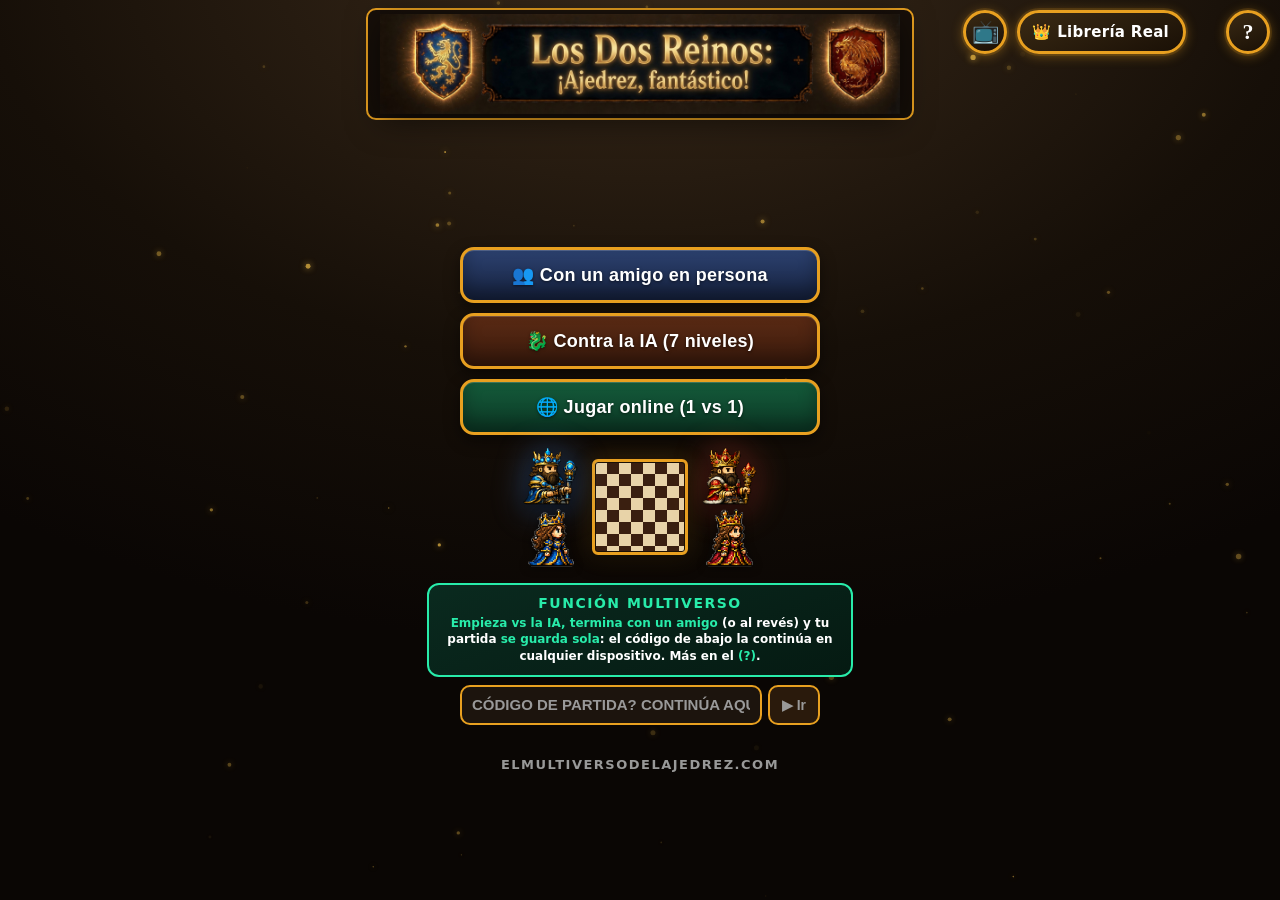
==== commit 32871c1f: "Update index.html" ====
--- a/index.html
+++ b/index.html
@@ -902,7 +902,7 @@
     <h3>Tres modos de juego</h3>
     <ul>
       <li><span class="accent">Con un amigo en persona:</span> mismo dispositivo, la barra de capturas roja viene rotada 180° para que tu rival la lea desde su lado.</li>
-      <li><span class="accent">Contra la IA:</span> siete niveles, desde Casual (~333 Elo) hasta Bobby Fischer Bot (inhumano).</li>
+      <li><span class="accent">Contra la IA:</span> ocho niveles, desde Distraído (~200 Elo, ideal para tu primera victoria) hasta Bobby Fischer Bot (inhumano).</li>
       <li><span class="accent">En línea:</span> lobby global, comparte el link por WhatsApp y rivales aparecen en la lista. Un click empieza la partida.</li>
     </ul>
 
@@ -1660,6 +1660,26 @@
   } else {
     add('Engine checks', true, 'skipped — no active AI game (start a vs-AI game to exercise this)');
   }
+
+  // UI / render layer checks
+  if(typeof started!=='undefined' && started && typeof gridEl!=='undefined' && gridEl){
+    var cellCount=gridEl.children.length;
+    add('Grid has exactly 64 cells', cellCount===64, cellCount===64?'':'found '+cellCount+' — render() may not have run or DOM is corrupt; heal() should self-correct');
+    var boardPieceCount=0; try{ game.board().forEach(function(row){ row.forEach(function(c){ if(c) boardPieceCount++; }); }); }catch(e2){}
+    var domPieceCount=gridEl.querySelectorAll('.cell>img').length;
+    add('DOM piece count matches chess.js board ('+domPieceCount+'/'+boardPieceCount+')', domPieceCount===boardPieceCount,
+      domPieceCount===boardPieceCount?'':'DOM and game state disagree — if persists after next move, check render() call path');
+    var bw2=parseFloat((typeof boardEl!=='undefined'&&boardEl&&boardEl.style.width)||'0')||0;
+    add('Board has been sized by fitBoard()', bw2>0, bw2>0?'':'board width is 0px — fitBoard() may not have run; try calling fitBoard() in console');
+    if(bw2>0 && window.innerWidth>899){
+      var boardBottom2=(typeof boardEl!=='undefined'&&boardEl)?boardEl.getBoundingClientRect().bottom:0;
+      add('Board fits within viewport (desktop)', boardBottom2<=window.innerHeight+4,
+        boardBottom2<=window.innerHeight+4?'':'board bottom ('+Math.round(boardBottom2)+'px) > viewport ('+window.innerHeight+'px) — call fitBoard() to refit');
+    }
+  } else {
+    add('UI / render checks', true, 'skipped — no active game');
+  }
+
   if(typeof net!=='undefined'){
     var flagsLookSane=!(net.active && net.endReported && net.matchInfo && net.matchInfo.live);
     add('net.endReported not stuck true on a live match', flagsLookSane,
@@ -3120,10 +3140,13 @@
   var hideUR=(m==='online');
   $('undo').style.display=hideUR?'none':''; $('redo').style.display=hideUR?'none':'';
   if(mode==='ai'){ boot(); if((ready||fallback)&&!game.game_over()&&game.turn()!==playerColor) setTimeout(aiMove,400);
-    // Cancelable handle: prevents watchdog instances accumulating if the player starts multiple AI
-    // games in the same session (old setTimeouts kept firing on each new game, could double-move).
+    // Both handles cancelable: prevents watchdog instances accumulating if the player starts multiple AI
+    // games in the same session. (Before: both were fire-and-forget; even with engineTeardown resetting
+    // state, the old setTimeouts were already queued and would fire on the new game's board.)
     if(_watchdogHandle) clearTimeout(_watchdogHandle);
-    _watchdogHandle=setTimeout(aiWatchdog,9000); setTimeout(aiWatchdog,16000); }
+    if(_watchdogHandle2) clearTimeout(_watchdogHandle2);
+    _watchdogHandle=setTimeout(aiWatchdog,9000);
+    _watchdogHandle2=setTimeout(aiWatchdog,16000); }
   render(); status(); startQuotes(); renderHistory(); saveMatch();
   requestAnimationFrame(()=>{ fitBoard(); requestAnimationFrame(fitBoard); });
 }
@@ -3162,6 +3185,14 @@
   let guard=0;
   while(document.documentElement.scrollHeight>document.documentElement.clientHeight+1 && guard<8){
     const bw=parseFloat(boardEl.style.width)||0; if(bw<=170) break;
+    // Safeguard (added 2026-06-21): only shrink if the board itself is actually spilling below the
+    // viewport. Without this check, a long status message, a full captures bar, or an open chat
+    // panel (all of which add scrollHeight WITHOUT the board being the cause) would trigger this loop
+    // and keep shrinking the board to the 170px floor for a non-board reason, causing a jarring
+    // layout jump. Check: if the board's bottom edge fits comfortably within the viewport, the
+    // scroll is coming from something else — don't touch the board, break immediately.
+    var boardBottom=boardEl.getBoundingClientRect().bottom;
+    if(boardBottom<=window.innerHeight-4) break; // board fits; non-board element is the scroller
     const nw=Math.floor(bw*0.94); boardEl.style.width=nw+'px'; boardEl.style.height=Math.round(nw/ASPECT)+'px'; guard++;
   }
 }
@@ -3379,7 +3410,7 @@
 
 /* ===== Stockfish ===== */
 let engine=null, ready=false, fallback=false;
-let _watchdogHandle=null; // single cancelable handle — prevents watchdog instances accumulating across games
+let _watchdogHandle=null, _watchdogHandle2=null; // two cancelable handles — prevents watchdog instances accumulating across games
 
 // Send 'stop' whenever we need to interrupt a running search (before undo, level change, or new game).
 // Without this, a deferred bestmove from a *previous* position arrives and gets applied to a
@@ -3401,7 +3432,8 @@
 function engineTeardown(){
   engineStop();
   if(_watchdogHandle) clearTimeout(_watchdogHandle);
-  _watchdogHandle=null;
+  if(_watchdogHandle2) clearTimeout(_watchdogHandle2);
+  _watchdogHandle=null; _watchdogHandle2=null;
   if(engine){ try{ engine.terminate(); }catch(e){} engine=null; }
   ready=false; fallback=false;
 }
@@ -3642,6 +3674,12 @@
   try{ if(net.conn) net.conn.close(); }catch(e){}
   net.conn=null; net.active=false; net.isHost=false; net.myColor='w'; net.rivalName=''; net.rivalTag='';
   resigned=false; started=false;
+  // BUGFIX 2026-06-21: backToLobby() was the other exit path from an AI game that didn't call
+  // engineTeardown(). backToStart() got the fix in the engine-lifecycle overhaul; backToLobby()
+  // (the "Volver al Lobby" button in the online game HUD, also reachable from AI games) was missed.
+  // Without it: worker kept running, Contempt/Skill flags persisted, watchdog timers accumulated —
+  // identical consequences to the backToStart() bug, just reached via a different button.
+  engineTeardown();
   game.reset(); capW.length=0; capB.length=0; lastMove=null; busy=false; redoStack.length=0;
   document.body.classList.remove('focusmode'); $('zoombtn').style.display='none'; $('zoombtn').innerHTML='🔍 zoom!'; showChatUI(false);
   $('app').style.display='none'; $('start').classList.remove('hidden');
@@ -3804,6 +3842,13 @@
 function refitChain(){ fitBoard(); setTimeout(fitBoard,150); setTimeout(fitBoard,400); setTimeout(fitBoard,800); }
 window.addEventListener('orientationchange',refitChain);
 if(window.screen && window.screen.orientation){ try{ window.screen.orientation.addEventListener('change',refitChain); }catch(e){} }
+// ResizeObserver on the board's container (added 2026-06-21): catches the cases window.resize misses —
+// the sidebar/HUD growing when captures fill in, chat opening, status text wrapping to two lines, etc.
+// Without this, fitBoard() never fired on those events, leaving the board subtly wrong-sized until the
+// next window resize or orientation flip.
+if(window.ResizeObserver){ try{
+  new ResizeObserver(function(){ clearTimeout(rt); rt=setTimeout(fitBoard,60); }).observe(boardAreaEl);
+}catch(e){} }
 if(window.visualViewport){ window.visualViewport.addEventListener('resize',()=>{ clearTimeout(rt); rt=setTimeout(fitBoard,90); }); }
 
 /* footer mail link, obfuscated: (1) base64, (2) string reversed, (3) the address
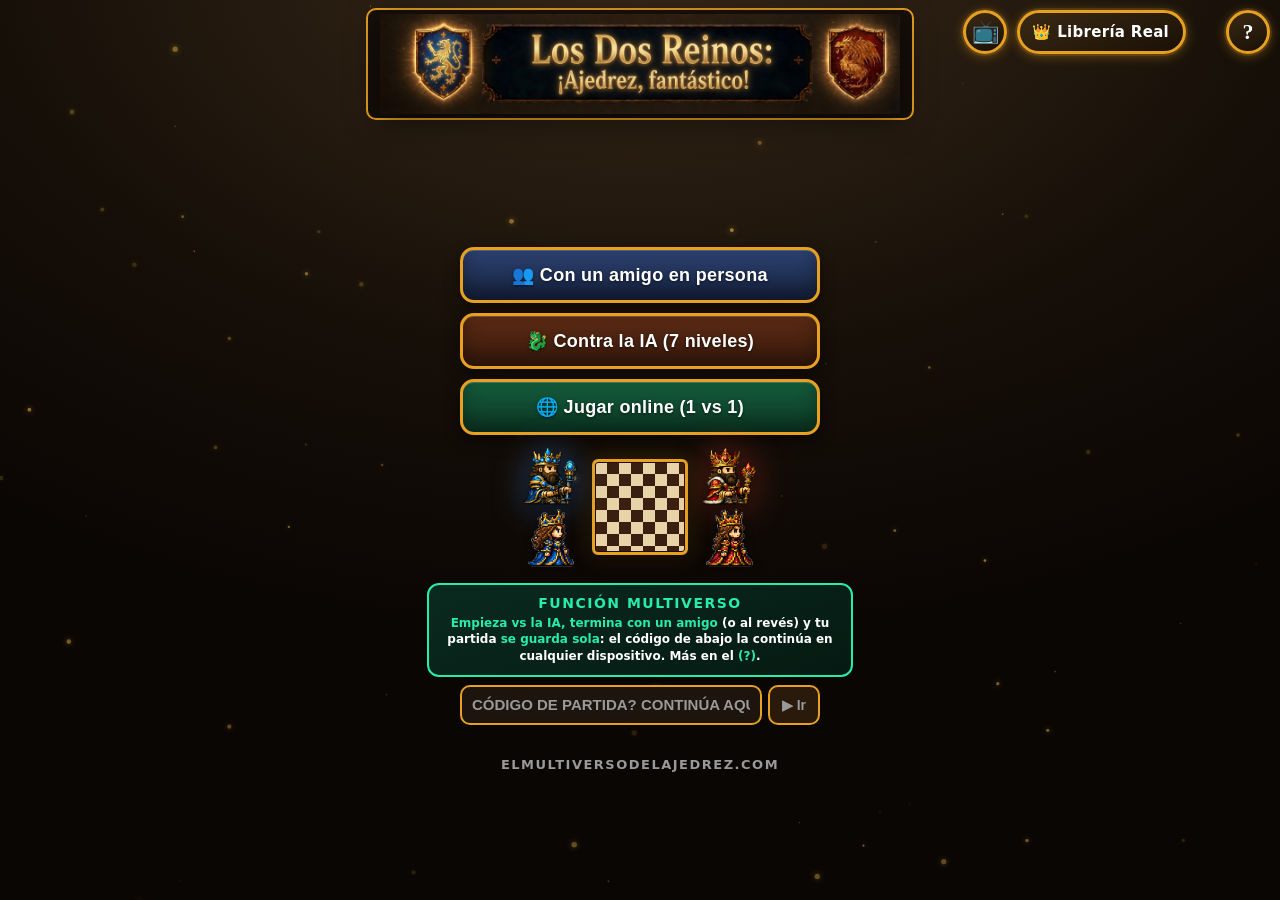
==== commit 0e759872: "Update index.html" ====
--- a/index.html
+++ b/index.html
@@ -1743,37 +1743,110 @@
     o.start(t); o.stop(t+dur+0.02);
   }catch(e){}
 }
-// Physical piece-on-board click: short bandpass-filtered noise burst (wood-like).
-function clickNoise(){
+/* ══════ WOOD AUDIO ENGINE ══════
+   4-layer synthesis: clack transient + dual wood-body formants + pitch thump.
+   woodKnock(heavy=false) for moves; woodKnock(true) for captures.
+   woodLift() for the softer piece-pickup moment on drag start.
+   Every layer has a randomised micro-variation so repeated moves never sound identical.
+   NO external files — 100% Web Audio API synthesis. */
+function _noiseBuf(ms){
+  if(!actx) return null;
+  const len=Math.max(1,Math.floor(actx.sampleRate*ms/1000));
+  const buf=actx.createBuffer(1,len,actx.sampleRate);
+  const d=buf.getChannelData(0); for(let i=0;i<len;i++) d[i]=Math.random()*2-1;
+  return buf;
+}
+function woodKnock(heavy){
   if(muted||!actx) return;
   try{
-    const dur=0.040;
-    const sr=actx.sampleRate;
-    const buf=actx.createBuffer(1, Math.floor(sr*dur), sr);
-    const data=buf.getChannelData(0);
-    for(let i=0;i<data.length;i++) data[i]=(Math.random()*2-1);
-    const src=actx.createBufferSource(); src.buffer=buf;
-    const bp=actx.createBiquadFilter(); bp.type='bandpass'; bp.frequency.value=1800; bp.Q.value=4;
+    const t=actx.currentTime;
+    const jit=()=>Math.random()*0.008; // micro-randomise timing for naturalness
+
+    // ── Layer 1: Bright clack transient (high-pass noise, 10-15 ms) ──
+    // Models the sharp initial contact between piece and board surface.
+    { const b1=_noiseBuf(13+Math.random()*4); if(!b1) return;
+      const src=actx.createBufferSource(); src.buffer=b1;
+      const hp=actx.createBiquadFilter(); hp.type='highpass'; hp.frequency.value=2700+Math.random()*400; hp.Q.value=0.9;
+      const g=actx.createGain();
+      g.gain.setValueAtTime(0,t);
+      g.gain.linearRampToValueAtTime(heavy?0.40:0.26,t+0.001);
+      g.gain.exponentialRampToValueAtTime(0.0001,t+0.014+jit());
+      src.connect(hp); hp.connect(g); g.connect(actx.destination);
+      src.start(t); src.stop(t+0.025); }
+
+    // ── Layer 2: Wood body — primary formant ~820 Hz ──
+    // Models the resonant body of the wooden piece/board (fundamental wood tone).
+    { const src=actx.createBufferSource(); src.buffer=_noiseBuf(60);
+      const bp=actx.createBiquadFilter(); bp.type='bandpass'; bp.frequency.value=800+Math.random()*60; bp.Q.value=8+Math.random()*2;
+      const g=actx.createGain(); const vb=heavy?0.30:0.19;
+      g.gain.setValueAtTime(0,t+0.002);
+      g.gain.linearRampToValueAtTime(vb,t+0.006+jit());
+      g.gain.exponentialRampToValueAtTime(0.0001,t+0.060+jit()*2);
+      src.connect(bp); bp.connect(g); g.connect(actx.destination);
+      src.start(t+0.002); src.stop(t+0.070); }
+
+    // ── Layer 3: Secondary overtone ~1380 Hz ──
+    // Adds brightness/character — different woods have different overtone ratios.
+    { const src=actx.createBufferSource(); src.buffer=_noiseBuf(38);
+      const bp=actx.createBiquadFilter(); bp.type='bandpass'; bp.frequency.value=1360+Math.random()*80; bp.Q.value=4+Math.random()*2;
+      const g=actx.createGain(); const vc=heavy?0.13:0.08;
+      g.gain.setValueAtTime(0,t+0.001);
+      g.gain.linearRampToValueAtTime(vc,t+0.004+jit());
+      g.gain.exponentialRampToValueAtTime(0.0001,t+0.040+jit());
+      src.connect(bp); bp.connect(g); g.connect(actx.destination);
+      src.start(t+0.001); src.stop(t+0.048); }
+
+    // ── Layer 4: Low pitch thump (weight / mass of the piece) ──
+    // Sine at sub-200 Hz gives the physical "weight" feel — heavier pieces sound heavier.
+    { const o=actx.createOscillator(); o.type='sine';
+      o.frequency.value=(heavy?195:255)+Math.random()*20;
+      const g=actx.createGain();
+      g.gain.setValueAtTime(0,t);
+      g.gain.linearRampToValueAtTime(heavy?0.10:0.065,t+0.003);
+      g.gain.exponentialRampToValueAtTime(0.0001,t+0.038+jit());
+      o.connect(g); g.connect(actx.destination);
+      o.start(t); o.stop(t+0.046); }
+  }catch(e){}
+}
+// woodLift: the lighter sound of picking up a piece (drag-start).
+// Shorter, brighter, quieter than a place — just the surface-release.
+function woodLift(){
+  if(muted||!actx) return;
+  try{
+    const t=actx.currentTime;
+    const src=actx.createBufferSource(); const lb=_noiseBuf(18); if(!lb) return; src.buffer=lb;
+    const bp=actx.createBiquadFilter(); bp.type='bandpass'; bp.frequency.value=2100+Math.random()*300; bp.Q.value=4;
+    const hp=actx.createBiquadFilter(); hp.type='highpass'; hp.frequency.value=1600;
     const g=actx.createGain();
-    const t=actx.currentTime;
-    g.gain.setValueAtTime(0.0001,t);
-    g.gain.exponentialRampToValueAtTime(0.18,t+0.003);
-    g.gain.exponentialRampToValueAtTime(0.0001,t+dur);
-    src.connect(bp); bp.connect(g); g.connect(actx.destination);
-    src.start(t); src.stop(t+dur+0.01);
+    g.gain.setValueAtTime(0,t);
+    g.gain.linearRampToValueAtTime(0.10,t+0.002);
+    g.gain.exponentialRampToValueAtTime(0.0001,t+0.020);
+    src.connect(bp); bp.connect(hp); hp.connect(g); g.connect(actx.destination);
+    src.start(t); src.stop(t+0.028);
   }catch(e){}
 }
+
 const SFX={
-  // Physical click (noise burst, not oscillator)
-  move:    ()=>{ clickNoise(); },
-  // Muted bell: two close tones
-  capture: ()=>{ tone(440,0.18,'sine',0.07,0,2000); tone(660,0.14,'sine',0.05,0,2200); },
-  // Distant bell warning
-  check:   ()=>{ tone(880,0.32,'sine',0.07,0,2400); tone(1320,0.22,'sine',0.04,0.05,2600); },
-  // Solemn descending bell sequence
+  // Rich wood-on-board thud
+  move:    ()=>{ woodKnock(false); },
+  // Capture: heavy knock (piece removed) + short delay + lighter place (capturing piece lands)
+  capture: ()=>{
+    woodKnock(true);
+    setTimeout(()=>{ if(!muted&&actx){ woodKnock(false); } },55);
+    tone(290,0.16,'sine',0.04,0.04,1100); // deep board resonance
+  },
+  // Check: three overlapping bell partials — urgent, not triumphant
+  check:   ()=>{
+    tone(880,0.22,'sine',0.06,0,2400);
+    tone(1108,0.18,'sine',0.04,0.04,2600);
+    tone(660,0.28,'sine',0.05,0.08,2000);
+  },
+  // Solemn descending bell sequence (unchanged — works well)
   mate:    ()=>{ [880,659,523,392].forEach((f,i)=>tone(f,0.40,'sine',0.08,i*0.22,2200)); },
   // Two neutral tones (neither triumphant nor mournful)
-  draw:    ()=>{ tone(523,0.30,'sine',0.06,0,2000); tone(523,0.30,'sine',0.06,0.35,2000); }
+  draw:    ()=>{ tone(523,0.30,'sine',0.06,0,2000); tone(523,0.30,'sine',0.06,0.35,2000); },
+  // Piece pickup (drag start)
+  lift:    ()=>{ woodLift(); }
 };
 
 const $=id=>document.getElementById(id);
@@ -3265,6 +3338,8 @@
 gridEl.addEventListener('pointerdown',e=>{
   try{ const cell=e.target.closest('.cell'); if(!cell) return; const sq=cell.dataset.sq, p=game.get(sq);
     if(!p||!canDrag(p.color)) return; e.preventDefault();
+    actxInit(); // pre-warm context now (inside gesture) so the place sound has zero init lag
+    if(typeof SFX!=='undefined' && SFX.lift) SFX.lift();
     drag={from:sq,sx:e.clientX,sy:e.clientY}; try{gridEl.setPointerCapture(e.pointerId);}catch(_){}
     const rect=gridEl.querySelector('.cell').getBoundingClientRect();
     const g=document.createElement('div'); g.className='drag-ghost';
@@ -3307,7 +3382,10 @@
   if(res.captured) (res.color==='w'?capW:capB).push({color:res.color==='w'?'b':'w',type:res.captured});
   lastMove={from:res.from,to:res.to}; redoStack.length=0;
   if(mode==='online' && !fromRemote) netSend({t:'move', mv:{from:res.from,to:res.to,promotion:mv.promotion||undefined}});
-  actxInit();
+  // actxInit() is pre-warmed in the pointerdown handler (drag start) so the context is already
+  // running by the time we get here — zero init delay on the place sound.
+  // For remote moves (AI / online) that bypass drag, init here as a safety fallback.
+  if(fromRemote || !actx) actxInit();
   if(game.in_checkmate()) SFX.mate();
   else if(game.in_check()) SFX.check();
   else if(res.captured){
@@ -3497,7 +3575,7 @@
   if(!res){ render(); status(); return; }
   if(res.captured) (res.color==='w'?capW:capB).push({color:res.color==='w'?'b':'w',type:res.captured});
   lastMove={from:res.from,to:res.to};
-  actxInit();
+  actxInit(); // AI move: no pointerdown gesture was captured, so init here (safe — idempotent)
   if(game.in_checkmate()) SFX.mate();
   else if(game.in_check()) SFX.check();
   else if(res.captured){
@@ -4430,6 +4508,7 @@
   wrap('move',    function(){ vibe(8); });
   wrap('capture', function(x,y){ vibe(20); if(window.fxCapture) fxCapture(x,y); });
   wrap('check',   function(){ vibe([0,28,40,28]); if(window.fxCheck) fxCheck(); });
+  wrap('lift',    function(){ vibe(4); }); // subtle haptic on piece pickup
 })();
 
 /* ============================================================
@@ -4438,9 +4517,15 @@
    own <audio> element, own panel, own IIFE; does not touch chess.js,
    Stockfish, PeerJS, or the existing tavern Web Audio system except
    to call the EXISTING stopTavernMusic() so the two don't play at once.
+
+   PERSISTENCE: active genre is saved to localStorage under
+   'losdosreinos_radio'. On page load the last genre is restored
+   automatically on the very first user gesture (pointerdown),
+   transparent to the user. Manual "Apagar radio" clears the key.
    ============================================================ */
 (function(){
   "use strict";
+  var RADIO_STORAGE_KEY='losdosreinos_radio';
   var RADIO_API='https://de1.api.radio-browser.info';
   // Each genre tries broader catalog tags first, then falls back to a name search — some niche
   // genres (gregorian, medieval-tavern) have very few stations actually TAGGED that way, but
@@ -4474,6 +4559,16 @@
     gregorian:['gregorian'],
     metal:['doom']
   };
+
+  /* ── Persistence helpers ── */
+  function saveRadioGenre(genre){
+    try{ if(genre) localStorage.setItem(RADIO_STORAGE_KEY,genre);
+         else localStorage.removeItem(RADIO_STORAGE_KEY); }catch(e){}
+  }
+  function loadRadioGenre(){
+    try{ return localStorage.getItem(RADIO_STORAGE_KEY)||''; }catch(e){ return ''; }
+  }
+
   function positionRadioBtn(){
     var lib=document.getElementById('libFixedBtn'), btn=document.getElementById('radioBtn');
     if(!lib||!btn) return;
@@ -4505,7 +4600,7 @@
     return urls;
   }
   function tryPlayCandidates(urls,idx,statusEl,btn){
-    if(idx>=urls.length){ statusEl.textContent='No se encontró señal, intenta de nuevo'; btn.classList.remove('active'); return; }
+    if(idx>=urls.length){ statusEl.textContent='No se encontró señal, intenta de nuevo'; if(btn) btn.classList.remove('active'); return; }
     var player=document.getElementById('radioPlayer');
     player.onerror=function(){ tryPlayCandidates(urls,idx+1,statusEl,btn); };
     player.src=urls[idx]; player.volume=0.5;
@@ -4515,26 +4610,65 @@
   function playRadio(genre,btn){
     var statusEl=document.getElementById('radioStatus');
     document.querySelectorAll('.radio-genre').forEach(function(b){ b.classList.remove('active'); });
-    btn.classList.add('active'); statusEl.textContent='Buscando emisora…';
+    if(btn) btn.classList.add('active');
+    statusEl.textContent='Buscando emisora…';
     if(typeof stopTavernMusic==='function') stopTavernMusic(); // never play both ambiences at once
+    saveRadioGenre(genre); // persist so a refresh restores this genre
+    // Update radio button icon to show radio is active
+    var rbtn=document.getElementById('radioBtn');
+    if(rbtn){ rbtn.textContent='📻'; rbtn.title='Radio Online (sonando)'; }
     fetchCandidates(genre).then(function(urls){
-      if(!urls.length){ statusEl.textContent='No se encontró señal, intenta de nuevo'; btn.classList.remove('active'); return; }
+      if(!urls.length){ statusEl.textContent='No se encontró señal, intenta de nuevo'; if(btn) btn.classList.remove('active'); saveRadioGenre(''); return; }
       tryPlayCandidates(urls,0,statusEl,btn);
-    }).catch(function(){ statusEl.textContent='Error de conexión'; btn.classList.remove('active'); });
-  }
-  document.querySelectorAll('.radio-genre').forEach(function(b){ b.onclick=function(){ playRadio(b.dataset.genre,b); }; });
-  var stopBtn=document.getElementById('radioStop');
-  if(stopBtn) stopBtn.onclick=function(){
+    }).catch(function(){ statusEl.textContent='Error de conexión'; if(btn) btn.classList.remove('active'); saveRadioGenre(''); });
+  }
+  function stopRadio(){
     var player=document.getElementById('radioPlayer');
     player.onerror=null; player.pause(); player.removeAttribute('src'); player.load();
     document.querySelectorAll('.radio-genre').forEach(function(b){ b.classList.remove('active'); });
     document.getElementById('radioStatus').textContent='Apagado';
-  };
+    saveRadioGenre(''); // clear persistence — user explicitly stopped
+    var rbtn=document.getElementById('radioBtn');
+    if(rbtn){ rbtn.textContent='📻'; rbtn.title='Radio Online'; }
+  }
+
+  document.querySelectorAll('.radio-genre').forEach(function(b){ b.onclick=function(){ playRadio(b.dataset.genre,b); }; });
+  var stopBtn=document.getElementById('radioStop');
+  if(stopBtn) stopBtn.onclick=stopRadio;
   var radioBtn=document.getElementById('radioBtn'), radioPanel=document.getElementById('radioPanel');
   if(radioBtn) radioBtn.onclick=function(e){ e.stopPropagation(); radioPanel.classList.toggle('show'); };
   document.addEventListener('click',function(e){
     if(radioPanel && radioPanel.classList.contains('show') && !radioPanel.contains(e.target) && e.target!==radioBtn) radioPanel.classList.remove('show');
   });
+
+  /* ── Auto-resume on first user gesture after refresh ──
+     Browser autoplay policy blocks audio.play() before a gesture. We defer
+     the resume to the very first pointerdown anywhere on the page (guaranteed
+     to precede any chess move), so the radio restores itself silently.
+     If the user doesn't want it, the Stop button is always one tap away.
+     Race-safe: we re-read localStorage at gesture time (not at page-load capture
+     time) so that if the user somehow clicks Stop before the first gesture fires,
+     stopRadio() will have already cleared the key and the resume is a no-op.    */
+  var pendingGenre=loadRadioGenre();
+  if(pendingGenre){
+    // Show a subtle paused state on the radio button
+    if(radioBtn){ radioBtn.title='Radio Online (pausada — se reanuda al empezar)'; }
+    var statusEl=document.getElementById('radioStatus');
+    if(statusEl){ statusEl.textContent='⏸ Pausada — se reanuda al primer toque'; }
+    // Mark the saved genre button as 'paused' visually (dashed border = paused state)
+    var savedBtn=document.querySelector('.radio-genre[data-genre="'+pendingGenre+'"]');
+    if(savedBtn){ savedBtn.style.borderStyle='dashed'; savedBtn.style.borderColor='var(--gold2)'; }
+    function resumeOnGesture(){
+      // Re-read at gesture time — if user clicked Stop before this fired, key is already gone
+      var g=loadRadioGenre();
+      // Clear dashed style regardless
+      document.querySelectorAll('.radio-genre').forEach(function(b){ b.style.borderStyle=''; b.style.borderColor=''; });
+      if(!g) return; // user already stopped it explicitly; respect that
+      var gb=document.querySelector('.radio-genre[data-genre="'+g+'"]');
+      playRadio(g,gb);
+    }
+    document.addEventListener('pointerdown',resumeOnGesture,{capture:true,once:true});
+  }
 })();
 </script>
 </body>
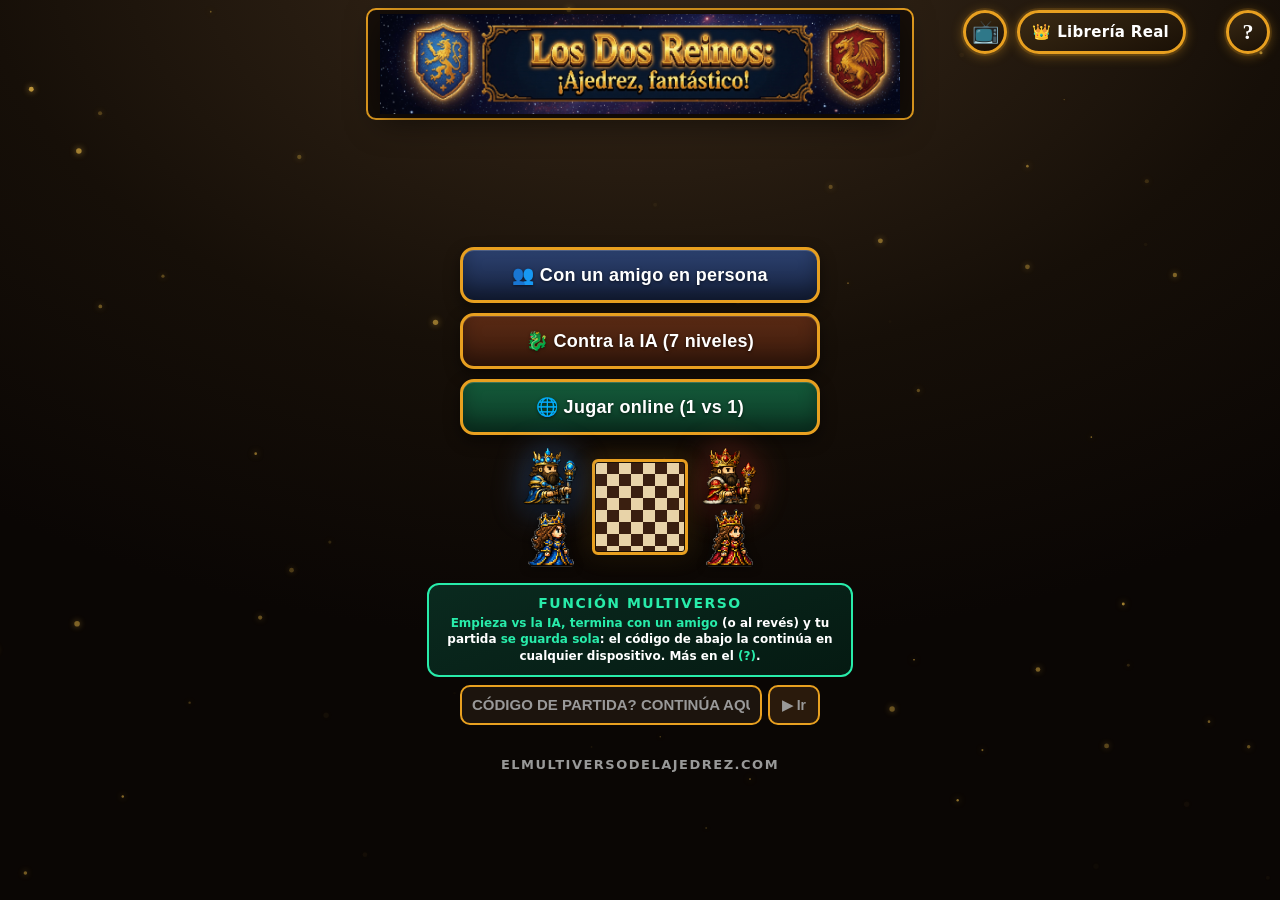
==== commit 909df7c3: "Tighten wood-knock audio: lower Q + faster decay + more low-end weight JFC: "siguen sonando lento y " ====
--- a/index.html
+++ b/index.html
@@ -1774,38 +1774,40 @@
       src.connect(hp); hp.connect(g); g.connect(actx.destination);
       src.start(t); src.stop(t+0.025); }
 
-    // ── Layer 2: Wood body — primary formant ~820 Hz ──
-    // Models the resonant body of the wooden piece/board (fundamental wood tone).
-    { const src=actx.createBufferSource(); src.buffer=_noiseBuf(60);
-      const bp=actx.createBiquadFilter(); bp.type='bandpass'; bp.frequency.value=800+Math.random()*60; bp.Q.value=8+Math.random()*2;
-      const g=actx.createGain(); const vb=heavy?0.30:0.19;
-      g.gain.setValueAtTime(0,t+0.002);
-      g.gain.linearRampToValueAtTime(vb,t+0.006+jit());
-      g.gain.exponentialRampToValueAtTime(0.0001,t+0.060+jit()*2);
+    // ── Layer 2: Wood body — primary formant ~560 Hz ──
+    // Models the resonant body of solid hardwood. JFC 2026-06-21: lowered Q (8→2.6) so it reads
+    // as a percussive "tock" not a ringing tone, lower freq + shorter decay (60→30ms) for a more
+    // solid, snappier knock ("seguían sonando lento y poco sólidas"). Attack near-instant (+0.001).
+    { const src=actx.createBufferSource(); src.buffer=_noiseBuf(40);
+      const bp=actx.createBiquadFilter(); bp.type='bandpass'; bp.frequency.value=540+Math.random()*50; bp.Q.value=2.4+Math.random()*0.5;
+      const g=actx.createGain(); const vb=heavy?0.34:0.24;
+      g.gain.setValueAtTime(0,t);
+      g.gain.linearRampToValueAtTime(vb,t+0.0016+jit());
+      g.gain.exponentialRampToValueAtTime(0.0001,t+0.030+jit());
       src.connect(bp); bp.connect(g); g.connect(actx.destination);
-      src.start(t+0.002); src.stop(t+0.070); }
-
-    // ── Layer 3: Secondary overtone ~1380 Hz ──
-    // Adds brightness/character — different woods have different overtone ratios.
-    { const src=actx.createBufferSource(); src.buffer=_noiseBuf(38);
-      const bp=actx.createBiquadFilter(); bp.type='bandpass'; bp.frequency.value=1360+Math.random()*80; bp.Q.value=4+Math.random()*2;
-      const g=actx.createGain(); const vc=heavy?0.13:0.08;
-      g.gain.setValueAtTime(0,t+0.001);
-      g.gain.linearRampToValueAtTime(vc,t+0.004+jit());
-      g.gain.exponentialRampToValueAtTime(0.0001,t+0.040+jit());
+      src.start(t); src.stop(t+0.040); }
+
+    // ── Layer 3: Secondary overtone ~1150 Hz ──
+    // Adds bite/character. Lower Q (4→2) = broader, more knock-like, less tonal whistle.
+    { const src=actx.createBufferSource(); src.buffer=_noiseBuf(24);
+      const bp=actx.createBiquadFilter(); bp.type='bandpass'; bp.frequency.value=1120+Math.random()*70; bp.Q.value=2+Math.random();
+      const g=actx.createGain(); const vc=heavy?0.12:0.075;
+      g.gain.setValueAtTime(0,t);
+      g.gain.linearRampToValueAtTime(vc,t+0.0014+jit());
+      g.gain.exponentialRampToValueAtTime(0.0001,t+0.022+jit());
       src.connect(bp); bp.connect(g); g.connect(actx.destination);
-      src.start(t+0.001); src.stop(t+0.048); }
+      src.start(t); src.stop(t+0.028); }
 
     // ── Layer 4: Low pitch thump (weight / mass of the piece) ──
-    // Sine at sub-200 Hz gives the physical "weight" feel — heavier pieces sound heavier.
+    // Sine at sub-220 Hz gives the physical "weight" feel. Boosted + faster decay for solidity.
     { const o=actx.createOscillator(); o.type='sine';
-      o.frequency.value=(heavy?195:255)+Math.random()*20;
+      o.frequency.value=(heavy?175:215)+Math.random()*15;
       const g=actx.createGain();
       g.gain.setValueAtTime(0,t);
-      g.gain.linearRampToValueAtTime(heavy?0.10:0.065,t+0.003);
-      g.gain.exponentialRampToValueAtTime(0.0001,t+0.038+jit());
+      g.gain.linearRampToValueAtTime(heavy?0.16:0.11,t+0.0018);
+      g.gain.exponentialRampToValueAtTime(0.0001,t+0.030+jit());
       o.connect(g); g.connect(actx.destination);
-      o.start(t); o.stop(t+0.046); }
+      o.start(t); o.stop(t+0.038); }
   }catch(e){}
 }
 // woodLift: the lighter sound of picking up a piece (drag-start).
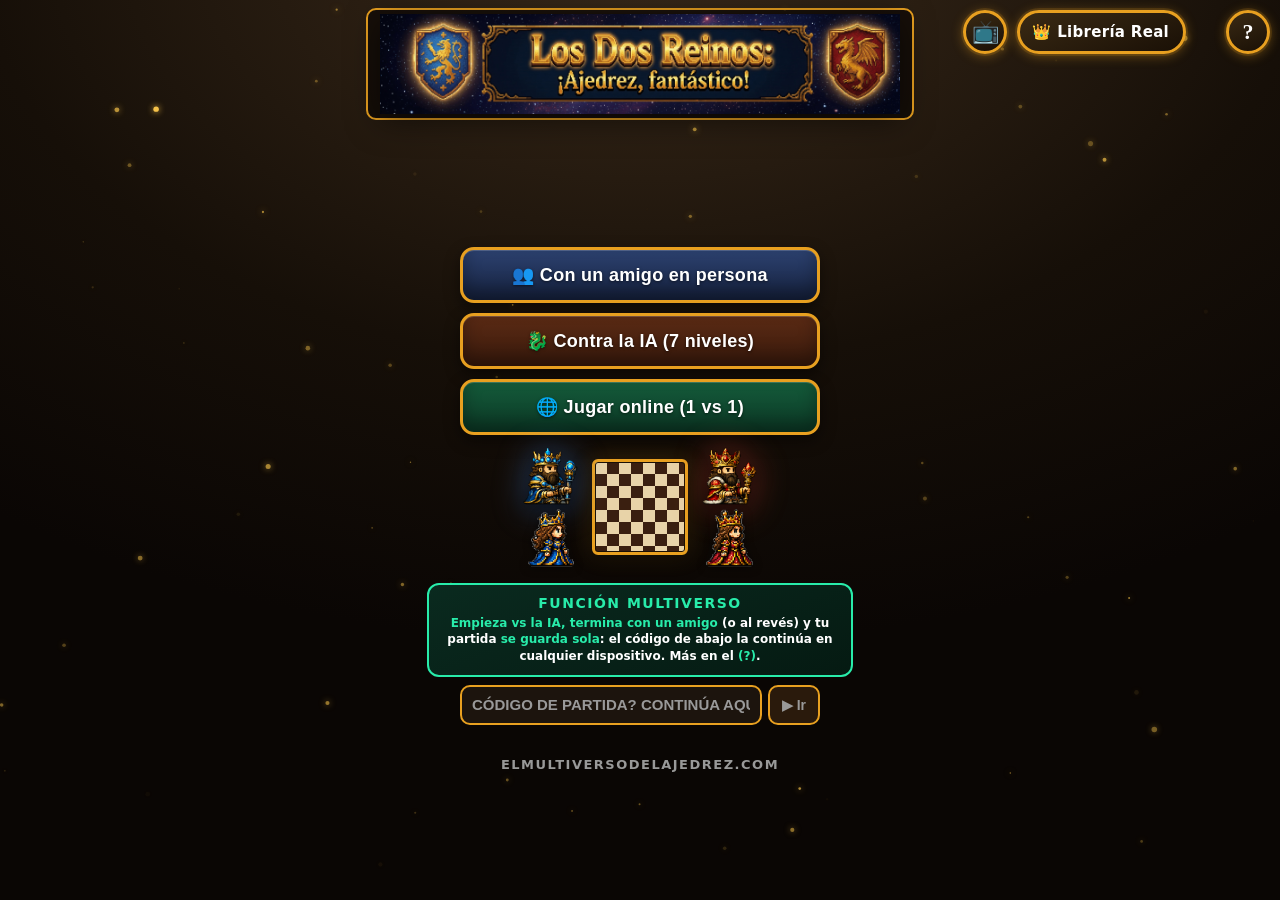
==== commit a14a1d7b: "Wood-knock audio: second tuning pass — transient-led, no long tail JFC: "siguen sonando lento y poco" ====
--- a/index.html
+++ b/index.html
@@ -1762,30 +1762,32 @@
     const t=actx.currentTime;
     const jit=()=>Math.random()*0.008; // micro-randomise timing for naturalness
 
-    // ── Layer 1: Bright clack transient (high-pass noise, 10-15 ms) ──
-    // Models the sharp initial contact between piece and board surface.
-    { const b1=_noiseBuf(13+Math.random()*4); if(!b1) return;
+    // ── Layer 1: Bright clack transient (high-pass noise, 8-10 ms) ──
+    // JFC 2026-06-22 pass: still "lento y poco solidas". Boosted transient gain (0.40→0.55 heavy /
+    // 0.26→0.36 light), shortened buffer/decay (14→8 ms total), shifted HP up (2700→3200 Hz) for
+    // sharper initial attack — the "click" of contact is what reads as "solid", not the body tone.
+    { const b1=_noiseBuf(8+Math.random()*3); if(!b1) return;
       const src=actx.createBufferSource(); src.buffer=b1;
-      const hp=actx.createBiquadFilter(); hp.type='highpass'; hp.frequency.value=2700+Math.random()*400; hp.Q.value=0.9;
+      const hp=actx.createBiquadFilter(); hp.type='highpass'; hp.frequency.value=3200+Math.random()*400; hp.Q.value=0.9;
       const g=actx.createGain();
       g.gain.setValueAtTime(0,t);
-      g.gain.linearRampToValueAtTime(heavy?0.40:0.26,t+0.001);
-      g.gain.exponentialRampToValueAtTime(0.0001,t+0.014+jit());
+      g.gain.linearRampToValueAtTime(heavy?0.55:0.36,t+0.0005);
+      g.gain.exponentialRampToValueAtTime(0.0001,t+0.008+jit()*0.5);
       src.connect(hp); hp.connect(g); g.connect(actx.destination);
-      src.start(t); src.stop(t+0.025); }
+      src.start(t); src.stop(t+0.014); }
 
     // ── Layer 2: Wood body — primary formant ~560 Hz ──
-    // Models the resonant body of solid hardwood. JFC 2026-06-21: lowered Q (8→2.6) so it reads
-    // as a percussive "tock" not a ringing tone, lower freq + shorter decay (60→30ms) for a more
-    // solid, snappier knock ("seguían sonando lento y poco sólidas"). Attack near-instant (+0.001).
-    { const src=actx.createBufferSource(); src.buffer=_noiseBuf(40);
+    // JFC 2026-06-22 pass: decay 30→20 ms, slight gain trim so the (now louder+sharper) Layer 1
+    // transient stays dominant — transient reads as "solid", body reads as "weight". Q stays at
+    // 2.4 (still percussive, not ringing).
+    { const src=actx.createBufferSource(); src.buffer=_noiseBuf(28);
       const bp=actx.createBiquadFilter(); bp.type='bandpass'; bp.frequency.value=540+Math.random()*50; bp.Q.value=2.4+Math.random()*0.5;
-      const g=actx.createGain(); const vb=heavy?0.34:0.24;
+      const g=actx.createGain(); const vb=heavy?0.30:0.20;
       g.gain.setValueAtTime(0,t);
-      g.gain.linearRampToValueAtTime(vb,t+0.0016+jit());
-      g.gain.exponentialRampToValueAtTime(0.0001,t+0.030+jit());
+      g.gain.linearRampToValueAtTime(vb,t+0.0014+jit());
+      g.gain.exponentialRampToValueAtTime(0.0001,t+0.020+jit());
       src.connect(bp); bp.connect(g); g.connect(actx.destination);
-      src.start(t); src.stop(t+0.040); }
+      src.start(t); src.stop(t+0.028); }
 
     // ── Layer 3: Secondary overtone ~1150 Hz ──
     // Adds bite/character. Lower Q (4→2) = broader, more knock-like, less tonal whistle.
@@ -1799,15 +1801,16 @@
       src.start(t); src.stop(t+0.028); }
 
     // ── Layer 4: Low pitch thump (weight / mass of the piece) ──
-    // Sine at sub-220 Hz gives the physical "weight" feel. Boosted + faster decay for solidity.
+    // JFC 2026-06-22 pass: decay 30→18 ms — Layer 4 was the main culprit of the "lento" feeling.
+    // A long low-frequency tail sounds like a soft drum, not a hard knock. Short = solid.
     { const o=actx.createOscillator(); o.type='sine';
       o.frequency.value=(heavy?175:215)+Math.random()*15;
       const g=actx.createGain();
       g.gain.setValueAtTime(0,t);
-      g.gain.linearRampToValueAtTime(heavy?0.16:0.11,t+0.0018);
-      g.gain.exponentialRampToValueAtTime(0.0001,t+0.030+jit());
+      g.gain.linearRampToValueAtTime(heavy?0.16:0.11,t+0.0014);
+      g.gain.exponentialRampToValueAtTime(0.0001,t+0.018+jit()*0.5);
       o.connect(g); g.connect(actx.destination);
-      o.start(t); o.stop(t+0.038); }
+      o.start(t); o.stop(t+0.026); }
   }catch(e){}
 }
 // woodLift: the lighter sound of picking up a piece (drag-start).
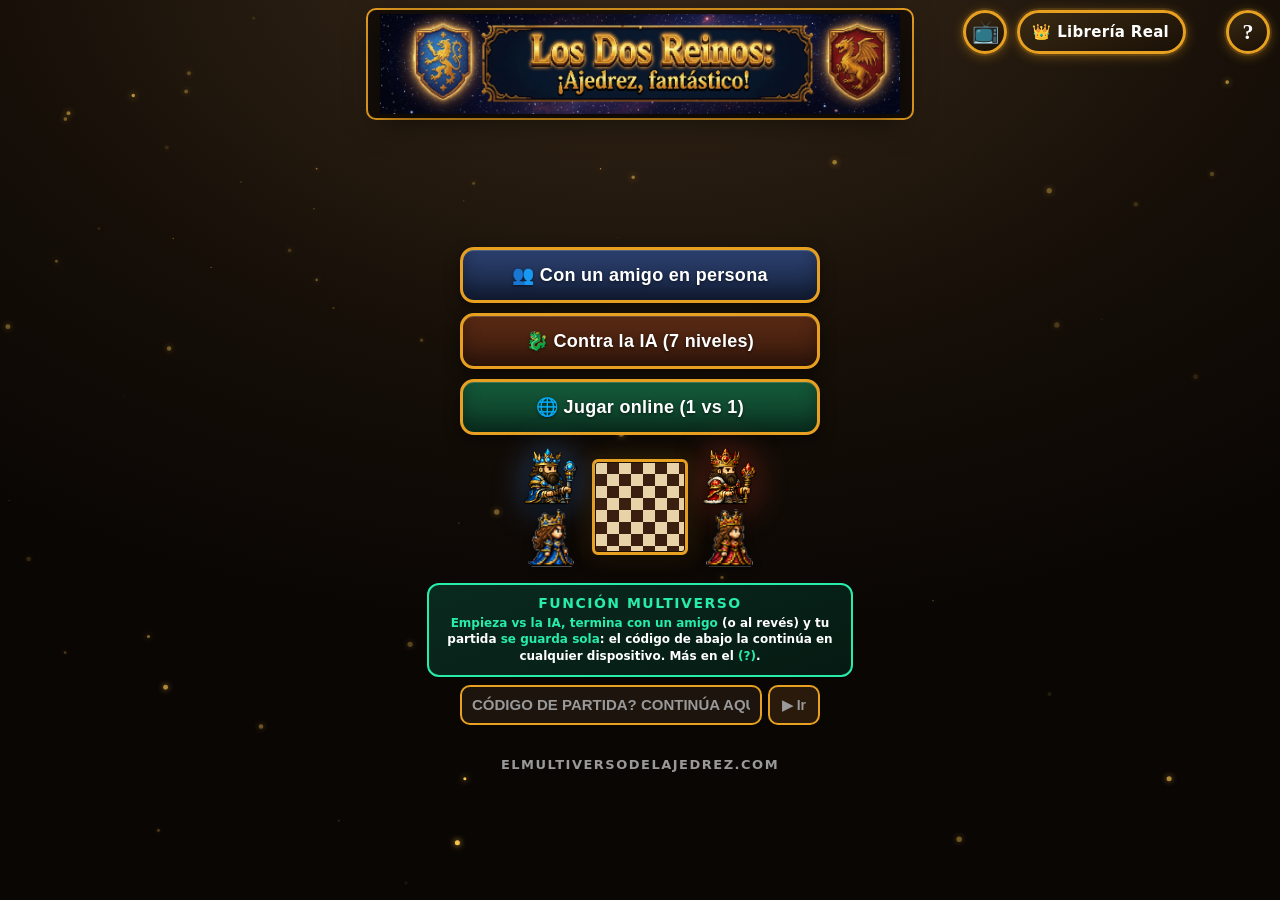
==== commit 2dd9ca22: "Piezas pulidas: bordes nítidos con contorno de 1 px, peones simétricos; caché v76" ====
--- a/index.html
+++ b/index.html
@@ -1180,7 +1180,7 @@
 <script>
 "use strict";
 let blueKing='k_bkA', redKing='k_rkA';
-const V='?v=75';
+const V='?v=76';
 const PIECE=(c,t)=> ((t==='k') ? `assets/pieces/${c==='w'?blueKing:redKing}.png` : `assets/pieces/${c}${t.toUpperCase()}.png`)+V;
 const CAPICON=(c,t)=> `assets/pieces/${c}${t.toUpperCase()}_t.png`+V;
 const NATIVE_RIGHT=t=>(t==='k'||t==='q');
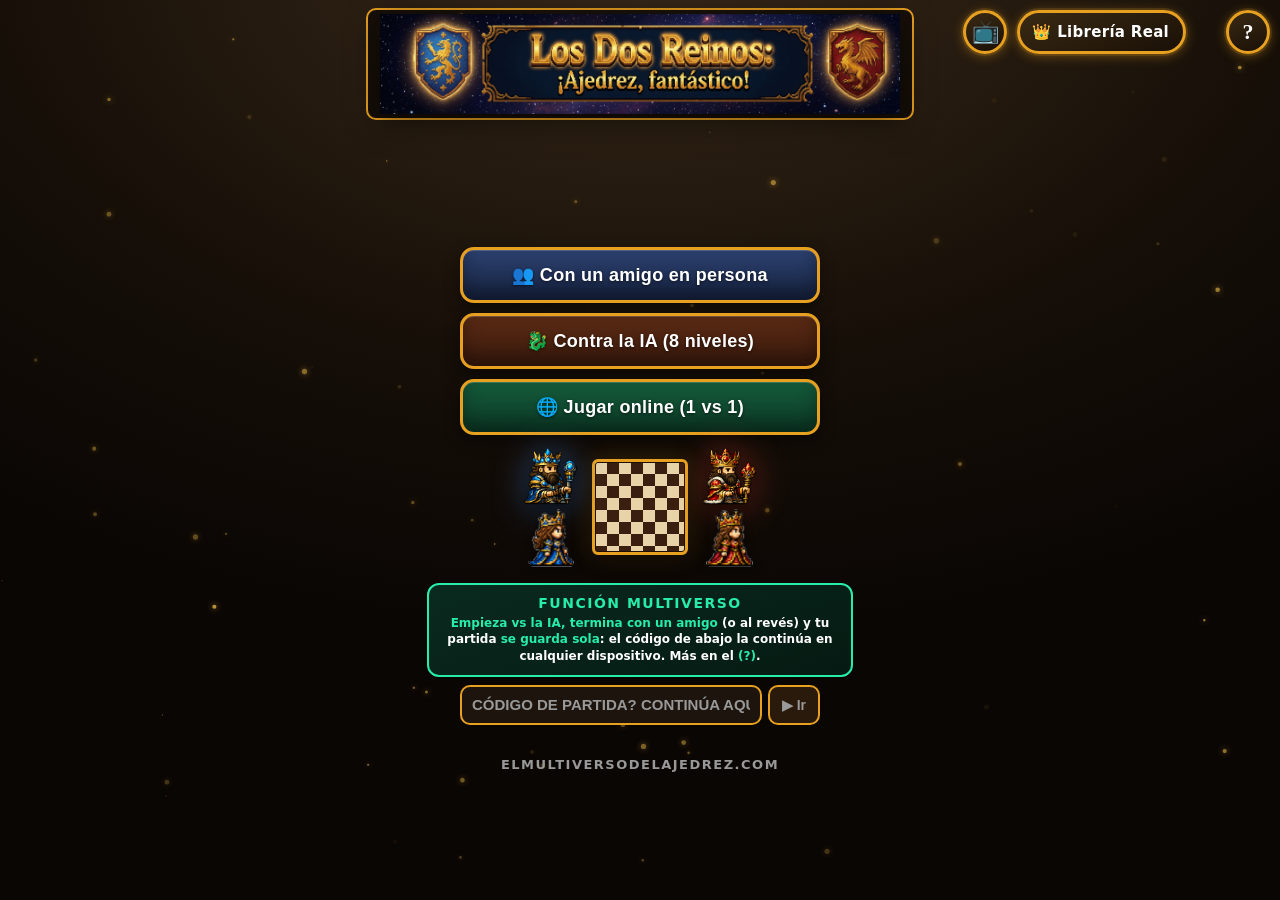
==== commit 2f0c754d: "Integra panel Multiverso y frases fijadas (junio); 8 niveles en botón, meta y README; README: contro" ====
--- a/index.html
+++ b/index.html
@@ -8,7 +8,7 @@
   ╠══════════════════════════════════════════════════════════════════╣
   ║  ARCHITECTURE                                                   ║
   ║  Single-file game: HTML + CSS + JS, no build step.              ║
-  ║  Chess engine: chess.js (logic) + Stockfish.js (AI, 7 levels).  ║
+  ║  Chess engine: chess.js (logic) + Stockfish.js (AI, 8 levels).  ║
   ║  Online: PeerJS (WebRTC P2P), Trystero (lobby via Nostr/BT).   ║
   ║  Storage: localStorage + IndexedDB + 2-year cookie (identity).  ║
   ║                                                                 ║
@@ -54,7 +54,7 @@
      snippet vs social-share card) but should tell the same story. -->
 <meta name="description" content="Ajedrez 16-bit con un sistema único: cada partida es un código que cualquiera, en cualquier dispositivo, puede continuar. Multiverse de ajedrez: bifurca, retoma, comparte.">
 <meta property="og:title" content="ElMultiVersoDelAjedrez: Multiverse Chess 16-bit">
-<meta property="og:description" content="¿Quién ganará la batalla por su control? Ajedrez 16-bit: juega con un amigo o contra la IA (7 niveles, hasta Bobby Fischer Bot).">
+<meta property="og:description" content="¿Quién ganará la batalla por su control? Ajedrez 16-bit: juega con un amigo o contra la IA (8 niveles, hasta Bobby Fischer Bot).">
 <meta property="og:type" content="website">
 <!-- og:url / og:image were still pointing at the pre-rebrand jfcarpiopuntocom.github.io domain.
      Now that elmultiversodelajedrez.com is live (Cloudflare DNS -> GitHub Pages, CNAME file in
@@ -765,11 +765,29 @@
    clientHeight 61px on a 375px viewport). Desktop's override (below, min-width:900px) already
    lets the box grow with content; mobile now does too — consistent with mobile no longer being
    locked to no-scroll outside zoom mode, a taller quote box is no longer a layout risk. */
-.quote{ flex:0 0 auto; width:100%; max-width:430px; text-align:center; font-style:italic; font-size:13px; line-height:1.35;
+.quote{ flex:0 0 auto; width:100%; max-width:100%; text-align:center; font-style:italic; font-size:13px; line-height:1.35;
   color:#E8D8B0 !important; -webkit-text-fill-color:#E8D8B0 !important; padding:4px 10px; min-height:17px; transition:opacity .35s;
   background:linear-gradient(160deg,#1f160d,#150e07); border:1px solid rgba(232,160,32,.3); border-radius:8px; margin-bottom:2px;
   font-family:"Trebuchet MS","Segoe UI",system-ui,Arial,sans-serif; word-wrap:break-word; overflow-wrap:break-word }
 .quote b{ font-style:normal; font-weight:800; color:var(--gold2) !important; -webkit-text-fill-color:var(--gold2) !important; display:block; margin-top:4px }
+.mv-info{ font-size:13px; line-height:1.4; color:#E8D8B0 !important; -webkit-text-fill-color:#E8D8B0 !important; padding:10px 12px;
+  background:linear-gradient(160deg,#1f160d,#150e07); border:1px solid rgba(232,160,32,.45); border-radius:10px; word-wrap:break-word }
+.mv-info .mv-label{ font-weight:800; color:var(--gold2) !important; -webkit-text-fill-color:var(--gold2) !important; font-size:14px; margin-bottom:6px; letter-spacing:.3px }
+.mv-info .mv-code{ font-family:'Courier New',monospace; font-size:15px; font-weight:800; color:#FFFFFF !important; -webkit-text-fill-color:#FFFFFF !important;
+  background:rgba(232,160,32,.12); padding:4px 8px; border-radius:6px; display:inline-block; margin-bottom:6px; letter-spacing:1.5px }
+.mv-info .mv-branch{ color:#28ECAA !important; -webkit-text-fill-color:#28ECAA !important; font-weight:700; font-size:13px; margin-bottom:4px }
+.mv-info .mv-branch span{ color:#FFFFFF !important; -webkit-text-fill-color:#FFFFFF !important }
+.mv-info .mv-row{ margin:2px 0; font-size:12.5px }
+.mv-info .mv-row span{ color:#FFFFFF !important; -webkit-text-fill-color:#FFFFFF !important; font-weight:700 }
+.mv-info .mv-stats{ margin:6px 0; font-size:13px; font-weight:700 }
+.mv-info .mv-w{ color:#28ECAA !important; -webkit-text-fill-color:#28ECAA !important }
+.mv-info .mv-l{ color:#E86040 !important; -webkit-text-fill-color:#E86040 !important }
+.mv-info .mv-d{ color:#CCCCCC !important; -webkit-text-fill-color:#CCCCCC !important }
+.mv-info .mv-pct{ color:var(--gold2) !important; -webkit-text-fill-color:var(--gold2) !important }
+.mv-info .mv-cta{ margin-top:6px; font-size:12.5px; color:#E8D8B0 !important; -webkit-text-fill-color:#E8D8B0 !important; font-style:italic; border-top:1px solid rgba(232,160,32,.2); padding-top:6px }
+.mv-info .mv-cta b{ color:#FFFFFF !important; -webkit-text-fill-color:#FFFFFF !important; font-style:normal }
+.mv-info .mv-ch{ font-size:12px; margin:2px 0; color:#CCCCCC !important; -webkit-text-fill-color:#CCCCCC !important }
+.mv-info .mv-ch span{ color:#FFFFFF !important; -webkit-text-fill-color:#FFFFFF !important; font-weight:700 }
 
 /* ---------- Desktop / tablet ---------- */
 @media (min-width:900px){
@@ -992,7 +1010,7 @@
   <h2 id="startH2" style="display:none"></h2>
   <div class="choices">
     <button class="bigbtn" id="btn2p">👥 Con un amigo en persona</button>
-    <button class="bigbtn ai" id="btnAI">🐉 Contra la IA (7 niveles)</button>
+    <button class="bigbtn ai" id="btnAI">🐉 Contra la IA (8 niveles)</button>
     <button class="bigbtn online" id="btnOnline">🌐 Jugar online (1 vs 1)</button>
   </div>
   <div class="splashBoard" id="splashBoard">
@@ -1103,6 +1121,7 @@
     <section class="cap blue"><h3><img src="assets/shield-blue.png" class="cap-icon"> Capturas Azul <span class="score" id="scoreW"></span></h3><div class="slots" id="capW"></div></section>
     <div class="left-rail">
       <div class="quote" id="quote"></div>
+      <div class="mv-info" id="mvInfo" style="display:none"></div>
       <aside class="history" id="history"><h4>Jugadas</h4><ol id="histlist"></ol>
         <div class="replay-bar" id="replayBar" style="display:none">
           <button class="replay-btn" id="repFirst" title="Inicio">|◀</button>
@@ -1200,13 +1219,13 @@
 // this point used to silently point at the wrong level whenever the array shape changed.
 function levelByKey(k){ for(var i=0;i<LEVELS.length;i++) if(LEVELS[i].key===k) return LEVELS[i]; return LEVELS[0]; }
 const APHORISMS=[
-  {t:'Cuando veas una buena jugada, busca una mejor.', a:'Emanuel Lasker'},
+  {t:'Cuando veas una buena jugada, busca una mejor.', a:'Emanuel Lasker', pinned:true},
   {t:'El peón es el alma del ajedrez.', a:'A. Philidor'},
   {t:'Una amenaza es más fuerte que su ejecución.', a:'A. Nimzowitsch'},
   {t:'Antes del final, los dioses crearon el medio juego.', a:'S. Tarrasch'},
   {t:'El ajedrez es la lucha contra el error.', a:'J. Zukertort'},
   {t:'Ayuda a tus piezas y ellas te ayudarán.', a:'Paul Morphy'},
-  {t:'Toda batalla se gana antes de librarse.', a:'Sun Tzu'},
+  {t:'Toda batalla se gana antes de librarse.', a:'Sun Tzu', pinned:true},
   {t:'Conoce al rival y conócete: cien victorias.', a:'Sun Tzu'},
   {t:'La oportunidad se multiplica cuando se aprovecha.', a:'Sun Tzu'},
   {t:'La estrategia sin táctica es el camino lento a la victoria.', a:'Sun Tzu'},
@@ -1216,16 +1235,16 @@
   {t:'Quien domina el centro, dicta el ritmo.', a:'Principio clásico'},
   {t:'El error espera sentado a quien mueve sin plan.', a:'Proverbio'},
   {t:'Sacrifica lo pequeño para conquistar lo grande.', a:'Estrategia'},
-  {t:'La paciencia es una jugada que el rival no ve.', a:'JuanFerland'},
-  {t:'Lo más caro es no planear.', a:'JuanFerland'},
+  {t:'La paciencia es una jugada que el rival no ve.', a:'JuanFerland', pinned:true},
+  {t:'Lo más caro es no planear.', a:'JuanFerland', pinned:true},
   {t:'Quien no arriesga, rara vez conquista el reino.', a:'JuanFerland'},
   {t:'En la guerra y el ajedrez, no hay lugar para el segundo.', a:'Proverbio medieval'},
   {t:'El rey que no estudia a su rival gobierna su propia derrota.', a:'Principio feudal'},
   {t:'Deja que el rival crea que el peón es insignificante.', a:'Estrategia'},
   {t:'Un castillo sin guardia es una invitación.', a:'Proverbio medieval'},
-  {t:'La victoria pertenece al más perseverante.', a:'Napoleón'},
+  {t:'La victoria pertenece al más perseverante.', a:'Napoleón', pinned:true},
   {t:'Divide las fuerzas del rival y caerá solo.', a:'Julio César'},
-  {t:'Un ejército de ciervos liderado por un león es más temible que uno de leones liderado por un ciervo.', a:'Proverbio árabe'},
+  {t:'Un ejército de ciervos liderado por un león es más temible que uno de leones liderado por un ciervo.', a:'Proverbio árabe', pinned:true},
   {t:'No cambies de plan ante la primera dificultad.', a:'Principio militar'},
   {t:'La torre que avanza primero llega primero a la corona.', a:'Proverbio de ajedrez'},
   {t:'Quien controla las diagonales, controla el campo.', a:'Principio posicional'},
@@ -1265,7 +1284,7 @@
   // Anécdotas increíbles de ajedrez
   {t:'El Turco, autómata ajedrecista de 1770, venció a Napoleón y a Franklin: escondía a un maestro humano dentro.', a:'Historia: El Turco'},
   {t:'Capablanca estuvo ocho años sin perder una sola partida, de 1916 a 1924.', a:'Récord histórico'},
-  {t:'En la Partida Inmortal de 1851, Anderssen sacrificó dama y dos torres para dar mate.', a:'Anderssen, 1851'},
+  {t:'En la Partida Inmortal de 1851, Anderssen sacrificó dama y dos torres para dar mate.', a:'Anderssen, 1851', pinned:true},
   {t:'Fischer aplastó 6 a 0 a Taimánov y 6 a 0 a Larsen en 1971: una hazaña jamás repetida.', a:'Fischer, 1971'},
   {t:'Morphy derrotó a toda la élite europea y se retiró del ajedrez a los 22 años.', a:'Paul Morphy'},
   {t:'En 1997 Deep Blue venció a Kasparov: la primera vez que una máquina derrotó a un campeón mundial.', a:'Kasparov vs Deep Blue'},
@@ -1288,7 +1307,7 @@
   {t:'Petrosian era tan difícil de vencer que lo apodaban La Roca de Hierro.', a:'Tigran Petrosian'},
   {t:'Korchnói jugó un match por el título mundial a los 47 años contra un rival 24 años menor.', a:'Korchnói vs Karpov, 1978'},
   {t:'Pillsbury jugó 16 partidas simultáneas a ciegas mientras jugaba damas y cartas al mismo tiempo.', a:'Harry Pillsbury, 1900'},
-  {t:'Sultan Khan, un sirviente analfabeto de la India, venció a Capablanca en 1930.', a:'Sultan Khan'},
+  {t:'Sultan Khan, un sirviente analfabeto de la India, venció a Capablanca en 1930.', a:'Sultan Khan', pinned:true},
   {t:'Vera Menchik, primera campeona mundial femenina, venció a muchos grandes maestros de los años 30.', a:'Vera Menchik'},
   {t:'En Wijk aan Zee 1999, Kasparov jugó la misma línea Siciliana en todas sus partidas con negras y ganó el torneo.', a:'Kasparov, 1999'},
   {t:'Akiba Rubinstein tenía una fobia social tan severa que jugaba mirando a la pared, nunca al rival.', a:'Akiba Rubinstein'},
@@ -1710,12 +1729,45 @@
 
 let qi=-1, qTimer=null;
 function rotateQuote(){ const el=document.getElementById('quote'); if(!el) return;
-  // Random order, avoiding an immediate repeat of the last shown aphorism
-  let ni=Math.floor(Math.random()*APHORISMS.length);
-  if(APHORISMS.length>1 && ni===qi) ni=(ni+1)%APHORISMS.length;
+  // Weighted random: pinned aphorisms get 3× probability
+  const pool=[]; APHORISMS.forEach((a,i)=>{ const w=a.pinned?3:1; for(let j=0;j<w;j++) pool.push(i); });
+  let ni=pool[Math.floor(Math.random()*pool.length)];
+  if(APHORISMS.length>1 && ni===qi) ni=pool[Math.floor(Math.random()*pool.length)];
   qi=ni; const q=APHORISMS[qi];
   el.style.opacity='0'; setTimeout(()=>{ el.innerHTML='&ldquo;'+q.t+'&rdquo; <b>&mdash; '+q.a+'</b>'; el.style.opacity='1'; },160); }
 function startQuotes(){ if(qTimer) clearInterval(qTimer); qi=-1; rotateQuote(); qTimer=setInterval(rotateQuote,10000); }
+function updateMvInfo(){
+  var el=$('mvInfo'); if(!el) return;
+  if(!started || typeof matchLineage==='undefined' || !matchLineage.length){ el.style.display='none'; return; }
+  el.style.display='';
+  var moves=game.history?game.history().length:0;
+  var isBranch=matchLineage.length>1;
+  var isOver=game.game_over()||resigned;
+  var st=loadStats();
+  var h='<div class="mv-label">🌀 '+(isBranch?'Línea Paralela':'Línea Original')+'</div>';
+  h+='<div class="mv-code"><span>'+matchCode+'</span></div>';
+  if(isBranch){
+    h+='<div class="mv-branch">⚡ Esta partida se bifurcó en la jugada <span>'+matchLineage[matchLineage.length-1].at+'</span></div>';
+    h+='<div class="mv-row">Universos cruzados: <span>'+matchLineage.length+'</span></div>';
+  }
+  h+='<div class="mv-row">Jugadas: <span>'+moves+'</span></div>';
+  if(st.total){
+    var pct=st.total>0?Math.round((st.wins/st.total)*100):0;
+    h+='<div class="mv-stats">';
+    h+='<span class="mv-w">'+st.wins+'W</span> <span class="mv-l">'+(st.losses||0)+'L</span> <span class="mv-d">'+(st.draws||0)+'D</span>';
+    h+=' <span class="mv-pct">'+pct+'%</span>';
+    if(st.forks) h+=' · <span>'+st.forks+'</span> forks';
+    h+='</div>';
+  }
+  if(isOver && !isBranch) h+='<div class="mv-cta">Usa <b>Deshacer</b> para reescribir la historia o comparte el código para que otro abra un Multiverso</div>';
+  else if(isOver && isBranch) h+='<div class="mv-cta">Esta línea paralela terminó. Deshaz jugadas para explorar otro destino</div>';
+  matchLineage.forEach(function(ch,i){
+    var label=ch.opp||'?';
+    var icon=i===0?'🏰':'🌀';
+    h+='<div class="mv-ch">'+icon+' '+(i===0?'Origen':' Jugada '+ch.at)+': <span>'+label+'</span></div>';
+  });
+  el.innerHTML=h;
+}
 const BOARD_W=472, BOARD_H=536, ASPECT=BOARD_W/BOARD_H, FILES='abcdefgh';
 
 let mode='2p', level=levelByKey('novato');
@@ -1862,6 +1914,7 @@
 LEVELS.forEach(l=>{ const b=document.createElement('button'); b.className='lv'; b.dataset.key=l.key;
   b.innerHTML=`<span>${l.name}</span><span class="tag">${l.tag?l.tag:(l.elo?('~'+l.elo+' Elo'):'máxima')}</span>`;
   b.onclick=()=>{ level=l; showColorPick(); }; levelsEl.appendChild(b); });
+['btn2p','btnAI','btnOnline'].forEach(id=>{$(id).addEventListener('pointerdown',()=>actxInit(),{once:true});});
 $('btn2p').onclick=()=>startGame('2p');
 $('btnAI').onclick=()=>{ levelsEl.classList.add('show'); $('btn2p').style.display='none'; $('btnAI').style.display='none'; $('btnOnline').style.display='none'; $('startH2').textContent='Elige el nivel del Rival'; $('startH2').style.display=''; $('backBtn').style.display='block'; $('kingpick').classList.remove('show-step'); $('splashBoard').classList.add('hidden'); $('resumeRow').classList.add('hidden'); $('resumeMsg').classList.add('hidden'); $('uniCallout').classList.add('hidden'); };
 function showColorPick(){ levelsEl.classList.remove('show'); $('colorpick').classList.add('show'); $('kingpick').classList.add('show-step'); $('splashBoard').classList.add('hidden'); $('resumeRow').classList.add('hidden'); $('resumeMsg').classList.add('hidden'); $('uniCallout').classList.add('hidden'); $('startH2').textContent='¿De qué lado juegas?'; $('startH2').style.display=''; }
@@ -1998,7 +2051,7 @@
       if(!(game.game_over() || resigned)) return;
       // Mirror: swap colors locally so we stay opposite each other.
       net.myColor=(net.myColor==='w'?'b':'w'); flipped=(net.myColor==='b');
-      game.reset(); capW.length=0; capB.length=0; lastMove=null; busy=false; redoStack.length=0; resigned=false;
+      game.reset(); capW.length=0; capB.length=0; lastMove=null; busy=false; redoStack.length=0; resigned=false; _endTracked=null;
       // Mirror the new matchCode/lineage the initiator just assigned (see $('rematch').onclick),
       // so this side's saveMatch() doesn't clobber the finished match's saved record either.
       matchCode=(mode==='online' && currentRoom)?currentRoom:genCode();
@@ -3161,7 +3214,7 @@
   mode=m; started=true; resigned=false;
   if(m==='online') document.body.classList.add('mode-online');
   else document.body.classList.remove('mode-online');
-  game.reset(); capW.length=0; capB.length=0; lastMove=null; busy=false; flipped=false; redoStack.length=0;
+  game.reset(); capW.length=0; capB.length=0; lastMove=null; busy=false; flipped=false; redoStack.length=0; _endTracked=null;
   if(pendingResume && pendingResume.data){
     var d=pendingResume.data;
     // Replay the real moves so the full history exists (undo unravels to move 1, free branching).
@@ -3434,33 +3487,37 @@
    Calls addGameToHistory() for Mi Tablero record-keeping.
    showVictory(winner) and showDraw() are in the effects script. */
 /* ===== Status ===== */
+var _endTracked=null; // matchCode of the game whose end was already tracked (prevents stat duplication)
 function status(){
   let s='';
   if(game.in_checkmate()){
     s=game.turn()==='w'?'<span class="warn">¡Jaque mate! Vencen las Rojas (negras). 🐉</span>':'<span class="win">¡Jaque mate! Vencen las Azules (blancas). 🦁</span>';
-    var winner=(game.turn()==='b'?'w':'b');
+    var winner=(game.turn()==='w'?'b':'w');
     var result=(mode==='online'?(winner===net.myColor?'win':'loss'):(playerColor===game.turn()?'loss':'win'));
     var opp=(mode==='online'?net.rivalName:(mode==='2p'?'2P':'IA'));
-    if(matchCode && myBoard) addGameToHistory(matchCode,opp,result);
-    trackGame(result==='win'?'wins':result==='loss'?'losses':'draws',opp,game.history().length);
-    var winner=(game.turn()==='w'?'b':'w');
+    if(_endTracked!==matchCode){
+      _endTracked=matchCode;
+      if(matchCode && myBoard) addGameToHistory(matchCode,opp,result);
+      trackGame(result==='win'?'wins':result==='loss'?'losses':'draws',opp,game.history().length);
+    }
     if(typeof showVictory==='function') setTimeout(function(){ showVictory(winner); },600);
   } else if(game.in_stalemate()){
     s='Tablas por ahogado.';
-    if(matchCode && myBoard) addGameToHistory(matchCode,mode==='online'?net.rivalName:'IA','draw');
   } else if(game.in_threefold_repetition()){
     s='Tablas por repetición.';
-    if(matchCode && myBoard) addGameToHistory(matchCode,mode==='online'?net.rivalName:'IA','draw');
   } else if(game.insufficient_material()){
     s='Tablas: material insuficiente.';
-    if(matchCode && myBoard) addGameToHistory(matchCode,mode==='online'?net.rivalName:'IA','draw');
   } else if(game.in_draw()){
     s='Tablas (50 movimientos).';
-    if(matchCode && myBoard) addGameToHistory(matchCode,mode==='online'?net.rivalName:'IA','draw');
   }
   if(game.in_stalemate()||game.in_threefold_repetition()||game.insufficient_material()||game.in_draw()){
-    trackGame('draws',mode==='online'?net.rivalName:(mode==='2p'?'2P':'IA'),game.history().length);
-    SFX.draw();
+    if(_endTracked!==matchCode){
+      _endTracked=matchCode;
+      var drawOpp=mode==='online'?net.rivalName:(mode==='2p'?'2P':'IA');
+      if(matchCode && myBoard) addGameToHistory(matchCode,drawOpp,'draw');
+      trackGame('draws',drawOpp,game.history().length);
+      SFX.draw();
+    }
     if(typeof showDraw==='function') setTimeout(function(){ showDraw(); },600);
   }
   else if(!game.game_over()){
@@ -3487,6 +3544,7 @@
       cb.style.display='';
     } else { cb.innerHTML=''; cb.style.display='none'; }
   }
+  updateMvInfo();
 }
 
 /* Firebase: loaded from firebase-init.js after config */
@@ -3628,12 +3686,16 @@
 // whole purpose is to leave the just-ended position, so auto-closing the veil here is correct in
 // every case, not a workaround.
 $('undo').onclick=()=>{ if(busy) return;
-  // King of the hill stays serious: no take-backs while an online human duel is live.
   if(mode==='online' && !game.game_over() && !resigned) return;
-  engineStop(); // abort any in-flight search before rewinding the position
+  engineStop();
   if(typeof hideVictory==='function') hideVictory();
-  const u1=game.undo(); if(u1) redoStack.push(u1);
-  if(mode==='ai'){ const u2=game.undo(); if(u2) redoStack.push(u2); }
+  // First undo from a finished game rewinds 4 half-moves (2 full turns) so the player
+  // lands on their own turn with real room to change the outcome. Subsequent undos
+  // rewind the normal 1 (2p/online) or 2 (ai) half-moves.
+  const wasOver=(game.game_over()||resigned);
+  const steps=wasOver?4:(mode==='ai'?2:1);
+  for(let i=0;i<steps;i++){ const u=game.undo(); if(u) redoStack.push(u); else break; }
+  resigned=false; _endTracked=null;
   rebuildCaptures(); render(); status(); renderHistory(); maybeShowRematch(); };
 $('redo').onclick=()=>{ if(busy||!redoStack.length) return;
   if(mode==='online' && !game.game_over() && !resigned) return;
@@ -3654,7 +3716,7 @@
     // Face-to-face: swap colors so the loser starts white.
     playerColor=(playerColor==='w'?'b':'w');
   }
-  game.reset(); capW.length=0; capB.length=0; lastMove=null; busy=false; redoStack.length=0; resigned=false;
+  game.reset(); capW.length=0; capB.length=0; lastMove=null; busy=false; redoStack.length=0; resigned=false; _endTracked=null;
   // New game, new identity: a rematch must get its own matchCode so saveMatch() doesn't overwrite
   // the just-finished match's record in localStorage/IDB (which still holds the result/moves).
   matchCode=(mode==='online' && currentRoom)?currentRoom:genCode();
@@ -3763,7 +3825,7 @@
   // Without it: worker kept running, Contempt/Skill flags persisted, watchdog timers accumulated —
   // identical consequences to the backToStart() bug, just reached via a different button.
   engineTeardown();
-  game.reset(); capW.length=0; capB.length=0; lastMove=null; busy=false; redoStack.length=0;
+  game.reset(); capW.length=0; capB.length=0; lastMove=null; busy=false; redoStack.length=0; _endTracked=null;
   document.body.classList.remove('focusmode'); $('zoombtn').style.display='none'; $('zoombtn').innerHTML='🔍 zoom!'; showChatUI(false);
   $('app').style.display='none'; $('start').classList.remove('hidden');
   $('rematch').style.display='none'; $('backLobbyBtn').style.display='none';
@@ -4070,12 +4132,7 @@
   });
   // Patrocínalo: native mailto in the href handles it (no JS hijack). The legacy obfuscation
   // path stays only for the Apoyar CTA, which keeps a body template.
-  document.getElementById('helpSponsor').addEventListener('click', function(e){
-    return; // native mailto handles it
-    var subj=encodeURIComponent('Patrocinar un tablero - Los Dos Reinos');
-    var body=encodeURIComponent('Hola Juan Fernando, quiero patrocinar un tablero futuro con mi marca. Hablemos.');
-    window.location.href=['mai','lto',':'].join('')+addrOf()+'?subject='+subj+'&body='+body;
-  });
+  // helpSponsor: native mailto in the href handles it, no JS needed.
 })();
 
 /* ===== Tavern Music — epic medieval score: brass + harp + heroic lead + romantic-piano wash
@@ -4578,7 +4635,8 @@
     var lib=document.getElementById('libFixedBtn'), btn=document.getElementById('radioBtn');
     if(!lib||!btn) return;
     var r=lib.getBoundingClientRect();
-    if(r.width) btn.style.right=(window.innerWidth-r.left+10)+'px';
+    if(r.width){ btn.style.right=(window.innerWidth-r.left+10)+'px';
+      var panel=document.getElementById('radioPanel'); if(panel) panel.style.right=btn.style.right; }
   }
   addEventListener('resize',positionRadioBtn);
   addEventListener('load',positionRadioBtn);
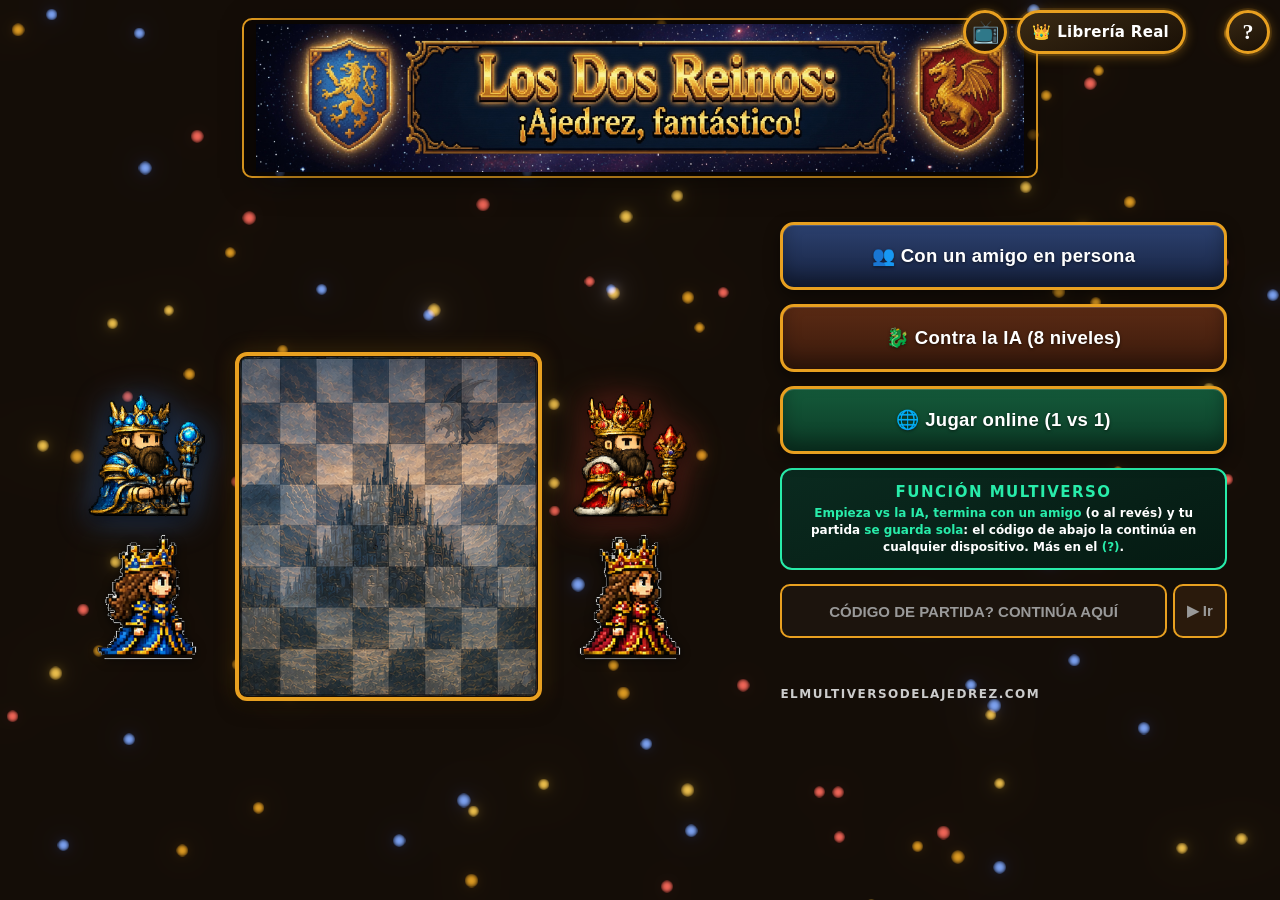
==== commit 1ad02400: "Rediseño de escritorio líquido, inicio en dos columnas con bloom, pasos 2 y 3 más grandes, juice de " ====
--- a/index.html
+++ b/index.html
@@ -123,7 +123,7 @@
 /* JFC 2026-06-18: splash art hidden until 16-bit compatible versions are ready */
 .start-art{ display:none !important }
 .start-art img{ width:100%; height:auto; display:block; max-height:72vh; object-fit:cover; image-rendering:pixelated; filter:contrast(1.06) saturate(.95) }
-.start-rail{ flex:1 1 auto; display:flex; flex-direction:column; align-items:center; justify-content:center; gap:6px;
+.start-rail{ flex:1 1 auto; display:flex; flex-direction:column; align-items:center; justify-content:safe center; gap:6px; /* safe: si no cabe (celular horizontal), no corta lo de arriba */
   min-width:0; max-width:430px; overflow-y:auto; max-height:100%; padding:2px 2px }
 /* Theme-pack caption: Los Dos Reinos is the first of several board themes (sci-fi, jungle,
    conquistadors). Small and quiet — a label, not a second headline. */
@@ -808,8 +808,108 @@
      laptop window height) the gap was previously 4px end-to-end. */
   .history{ flex:1 1 auto; width:100%; max-width:100%; max-height:none; margin-bottom:12px }
   .history ol{ columns:1 }
-  .title-img{ max-height:12vh }
-}
+  .title-img{ max-height:9.5vh }
+  /* UI líquida (9 nov 2026): el ancho crece con la pantalla en vez de quedarse en 1180 px */
+  .app{ max-width:min(1680px,100%) }
+  .left-rail{ flex-basis:clamp(210px,17vw,330px); width:clamp(210px,17vw,330px); max-width:330px }
+  .cap{ flex-basis:clamp(96px,8vw,150px); width:clamp(96px,8vw,150px); max-width:150px }
+  .cap .slots img{ height:clamp(26px,2vw,36px) }
+  .stage{ gap:clamp(12px,1.6vw,28px) }
+  .left-rail, .right-rail{ flex:0 0 clamp(200px,19vw,330px); width:clamp(200px,19vw,330px); max-width:330px; align-self:stretch }
+  .right-rail{ order:1; display:flex; flex-direction:column; gap:10px }
+  .right-rail .cap{ flex:0 0 auto; width:100%; max-width:none; order:0 }
+  .right-rail .cap .slots{ max-height:none; min-height:34px }
+  .right-rail #codesBar{ max-width:100%; margin:auto 0 0; flex:0 0 auto }
+  .quote{ font-size:clamp(14px,0.95vw,17px) }
+}
+/* ══════ REDISEÑO ESCRITORIO (JFC 9 nov 2026: «en desktop luce todo enano y fatal… rehaz la UI») ══════
+   Tablero a todo el alto; columna izquierda = marca + cita + línea + jugadas; derecha = turno + capturas + controles + código.
+   Tipografía y controles escalan con la pantalla. Solo con body.ui-escritorio (≥900 px y fuera del zoom). */
+body.ui-escritorio .app{ max-width:none; padding:10px clamp(12px,1.6vw,32px) 34px }
+body.ui-escritorio .stage{ gap:clamp(14px,1.8vw,36px); align-items:stretch }
+body.ui-escritorio .left-rail, body.ui-escritorio .right-rail{ flex:0 0 clamp(250px,22vw,420px); width:clamp(250px,22vw,420px); max-width:420px;
+  padding-top:46px; gap:clamp(8px,1.1vh,14px); min-height:0; overflow-y:auto; scrollbar-width:thin }
+body.ui-escritorio .left-rail .title-wrap{ width:100%; margin:0; padding:6px 8px; flex:0 0 auto }
+body.ui-escritorio .left-rail .title-img{ width:100%; max-height:none; height:auto }
+body.ui-escritorio .quote{ font-size:clamp(15px,1.05vw,20px); padding:clamp(12px,1.2vw,20px) }
+body.ui-escritorio .history{ font-size:clamp(14px,0.95vw,18px) }
+body.ui-escritorio .right-rail .status{ font-size:clamp(15px,1.1vw,20px); min-height:0; text-align:left }
+body.ui-escritorio .right-rail .status .chip{ display:block; text-align:center; padding:clamp(8px,0.8vw,12px) 14px; border-radius:12px }
+body.ui-escritorio .right-rail .cap{ padding:clamp(8px,0.8vw,14px) }
+body.ui-escritorio .right-rail .cap h3{ font-size:clamp(14px,1vw,18px); text-align:left }
+body.ui-escritorio .right-rail .cap .slots img{ height:clamp(30px,2.4vw,44px) }
+body.ui-escritorio .right-rail .hud{ display:grid; grid-template-columns:1fr 1fr; gap:clamp(6px,0.7vw,10px); padding:0 }
+body.ui-escritorio .right-rail .hud button{ width:100%; font-size:clamp(15px,1.05vw,19px); padding:clamp(9px,1.1vh,14px) 10px; border-radius:12px }
+body.ui-escritorio .right-rail .hud button.gold{ grid-column:1/-1; font-size:clamp(16px,1.2vw,22px) }
+body.ui-escritorio .right-rail .note{ text-align:left; font-size:clamp(13px,0.9vw,16px) }
+body.ui-escritorio .right-rail #codesBar{ font-size:clamp(13px,0.9vw,16px) }
+body.ui-escritorio .coord{ font-size:clamp(13px,1vw,18px) }
+body.ui-escritorio .mv-info{ font-size:clamp(14px,0.95vw,18px); padding:clamp(10px,1vw,16px) }
+body.ui-escritorio .mv-info .mv-label{ font-size:clamp(15px,1.1vw,20px) }
+body.ui-escritorio .mv-info .mv-code{ font-size:clamp(16px,1.15vw,21px) }
+body.ui-escritorio .mv-info .mv-row, body.ui-escritorio .mv-info .mv-stats, body.ui-escritorio .mv-info .mv-branch{ font-size:clamp(13.5px,0.95vw,17px) }
+body.ui-escritorio .right-rail #codesBar b, body.ui-escritorio .right-rail #codesBar{ font-size:clamp(14px,0.95vw,17px) }
+body.ui-escritorio .right-rail #codesBar .code-val{ font-size:clamp(15px,1.05vw,19px) }
+body.ui-escritorio .right-rail .codes-share{ font-size:clamp(14px,0.95vw,17px); padding:8px 16px }
+body.ui-escritorio .history h3, body.ui-escritorio .history .hist-title{ font-size:clamp(15px,1.05vw,19px) }
+/* ══════ INICIO EN ESCRITORIO (JFC 9 nov 2026: «terrible página de inicio… usa skills») ══════
+   Patrón «hero-centric» (ui-ux-pro-max): el hero domina el primer viewport, una sola jerarquía de botones, contraste alto.
+   Solo piezas 16-bit del juego (reyes, tablero del castillo, título): el arte pintado sigue oculto por decisión de JFC (18 jun). */
+@media (min-width:900px) and (min-height:560px){
+  .start{ padding:clamp(12px,2vh,26px) clamp(20px,4vw,72px) 40px; gap:clamp(8px,1.6vh,18px) }
+  .start img.banner{ max-width:min(860px,60vw); max-height:19vh }
+  .start-body{ align-items:center }
+  .start-rail{ display:grid; grid-template-columns:minmax(0,1.2fr) minmax(360px,.8fr); column-gap:clamp(32px,4.5vw,90px); row-gap:clamp(10px,1.6vh,18px);
+    align-content:center; justify-items:stretch; width:100%; max-width:min(1400px,94vw); overflow:visible; max-height:none }
+  .start-rail > *{ grid-column:2; min-width:0 }
+  .start-rail > .splashBoard{ grid-column:1; grid-row:1 / span 14; align-self:center; justify-self:center; margin:0; gap:clamp(14px,2.2vw,40px) }
+  .start-rail:has(.splashBoard.hidden){ grid-template-columns:minmax(0,600px); justify-content:center }
+  .start-rail:has(.splashBoard.hidden) > *{ grid-column:1; justify-self:center }
+  .start-rail:has(.splashBoard.hidden) .theme-caption{ text-align:center }
+  .levels.show{ width:min(600px,100%); max-width:none; gap:clamp(8px,1.4vh,14px) }
+  .levels .lv{ min-height:clamp(54px,7vh,72px); font-size:clamp(16px,1.15vw,20px) }
+  .levels .lv .tag{ font-size:clamp(13px,.9vw,15px) }
+  #startH2{ font-size:clamp(20px,1.6vw,28px) }
+  .choices{ max-width:none; gap:clamp(10px,1.5vh,16px) }
+  .choices .bigbtn{ font-size:clamp(18px,1.45vw,27px); min-height:clamp(58px,7.6vh,84px); border-radius:14px }
+  .splash-side{ gap:clamp(8px,1.8vh,22px) }
+  .splash-side img{ height:clamp(84px,14vh,176px) }
+  .splash-mini-board{ width:clamp(220px,min(24vw,52vh),460px); height:auto; aspect-ratio:472/536; border:4px solid var(--gold); border-radius:12px;
+    background:url("assets/board.png?v=22") center/100% 100% no-repeat; box-shadow:0 18px 50px rgba(0,0,0,.65), 0 0 70px rgba(245,194,74,.22) }
+  .universo-callout{ max-width:none; margin:0; font-size:clamp(14px,1vw,18px); padding:clamp(12px,1.4vh,18px) clamp(14px,1.2vw,22px) }
+  .universo-callout h3{ font-size:clamp(15px,1.15vw,20px) }
+  .lobby-resume{ max-width:none }
+  .lobby-resume input, .lobby-resume button{ min-height:clamp(46px,6vh,58px); font-size:clamp(15px,1.05vw,19px) }
+  .theme-caption{ text-align:left; font-size:clamp(12px,.85vw,15px); color:#CCCCCC !important; -webkit-text-fill-color:#CCCCCC !important }
+  /* Paso 3: elegir lado y rey, a escala de escritorio */
+  .colorpick.show{ width:min(660px,100%); max-width:none; gap:clamp(12px,1.4vw,22px) }
+  .colorpick .bigbtn{ min-height:clamp(86px,12.5vh,124px); font-size:clamp(22px,1.8vw,31px); border-radius:16px }
+  .colorpick .shield-icon{ height:clamp(44px,6.4vh,66px) }
+  .colorpick .bigbtn-sub{ font-size:clamp(14px,1vw,17px) }
+  .kingpick.show-step{ gap:clamp(12px,2.2vh,24px) }
+  .kingrow{ gap:clamp(10px,1.3vw,20px) }
+  .kingrow .lbl{ font-size:clamp(15px,1.15vw,20px); min-width:clamp(170px,14vw,240px) }
+  .kingrow button{ width:clamp(78px,12.5vh,140px); height:clamp(78px,12.5vh,140px); border-radius:14px; padding:6px; transition:transform .18s cubic-bezier(.2,.8,.3,1), box-shadow .25s, filter .25s }
+  .kingrow button img{ max-height:100%; max-width:100%; image-rendering:pixelated }
+  .kingrow button:hover{ transform:translateY(-4px) }
+  .kingrow button.active{ box-shadow:0 0 0 2px var(--gold2), 0 0 26px 6px rgba(245,194,74,.55), 0 0 64px 16px rgba(245,194,74,.22) }
+  .levels .lv{ transition:transform .18s cubic-bezier(.2,.8,.3,1), box-shadow .25s }
+  .levels .lv:hover{ transform:translateY(-3px); box-shadow:0 0 22px 4px rgba(245,194,74,.35) }
+}
+/* Lienzo del bloom detrás del hero (por encima del degradado, por debajo del contenido) */
+#start > canvas#brilloInicio{ position:absolute; inset:0; width:100%; height:100%; z-index:0; pointer-events:none }
+.start.con-brillo #dustCanvas{ display:none }
+/* Motion orquestado: una sola entrada en cascada cuando aparece cada paso */
+@media (prefers-reduced-motion:no-preference){
+  .choices .bigbtn, .levels.show .lv, .colorpick.show .bigbtn, .kingpick.show-step .kingrow{ animation:entraPaso .46s cubic-bezier(.2,.8,.3,1) both }
+  .choices .bigbtn:nth-child(2), .levels.show .lv:nth-child(2), .colorpick.show .bigbtn:nth-child(2), .kingpick.show-step .kingrow:nth-child(2){ animation-delay:.07s }
+  .choices .bigbtn:nth-child(3), .levels.show .lv:nth-child(3){ animation-delay:.14s }
+  .levels.show .lv:nth-child(4){ animation-delay:.18s } .levels.show .lv:nth-child(5){ animation-delay:.22s } .levels.show .lv:nth-child(6){ animation-delay:.26s }
+  .levels.show .lv:nth-child(7){ animation-delay:.30s } .levels.show .lv:nth-child(8){ animation-delay:.34s }
+  @keyframes entraPaso{ from{ opacity:0; transform:translateY(16px) scale(.97) } }
+}
+/* Celular y tablet: que los botones fijos de arriba no tapen el título */
+@media (max-width:899px){ .app{ padding-top:50px } }
 /* ══════ EFFECTS CSS ══════
    Button sheen, king float, dust/fx canvas, victory overlay.
    Added from Claude Design v75 (aesthetic cherry-pick). */
@@ -880,6 +980,7 @@
   .note{ color:#CCCCCC !important; -webkit-text-fill-color:#CCCCCC !important }
 }
 </style>
+<script type="importmap">{"imports":{"three":"./assets/vendor/three.module.min.js","postprocessing":"./assets/vendor/postprocessing.js"}}</script>
 </head>
 <body>
 
@@ -1003,6 +1104,7 @@
 <!-- ===== START SCREEN ===== -->
 <div class="start" id="start">
   <canvas id="dustCanvas" aria-hidden="true"></canvas>
+  <canvas id="brilloInicio" aria-hidden="true"></canvas>
   <div class="title-wrap"><img class="banner" src="assets/title.png" alt="ElMultiVersoDelAjedrez: ajedrez fantástico de 16-bit"></div>
   <div class="start-body">
   <div class="start-art" id="startArt"><img src="assets/splash-duel.png" alt="Los reyes en batalla" onerror="this.parentNode.style.display='none'"></div>
@@ -1199,7 +1301,7 @@
 <script>
 "use strict";
 let blueKing='k_bkA', redKing='k_rkA';
-const V='?v=76';
+const V='?v=77';
 const PIECE=(c,t)=> ((t==='k') ? `assets/pieces/${c==='w'?blueKing:redKing}.png` : `assets/pieces/${c}${t.toUpperCase()}.png`)+V;
 const CAPICON=(c,t)=> `assets/pieces/${c}${t.toUpperCase()}_t.png`+V;
 const NATIVE_RIGHT=t=>(t==='k'||t==='q');
@@ -3300,13 +3402,47 @@
 }
 
 /* ===== Fit board ===== */
+/* UI líquida (JFC, 9 nov 2026: «el tablero es muy enano y sobra espacio a los lados… liquid en todos los tipos de pantalla»).
+   Escritorio: «Continuar esta jugada» sube a la columna izquierda para que el tablero gane alto.
+   Celular/tablet: el tablero se mide por el ANCHO (la página ya puede desplazarse en vertical desde jun 2026). */
+function placeCodesBar(){
+  // Escritorio: tres columnas que abrazan el tablero (izq: citas/línea/jugadas · centro: tablero · der: capturas + «Continuar esta jugada»).
+  // Celular, tablet y zoom: el orden original del DOM (capturas arriba y abajo del tablero, código bajo la nota).
+  const cb=document.getElementById('codesBar'), note=document.getElementById('note'), stage=document.querySelector('.stage');
+  const red=document.querySelector('.cap.red'), blue=document.querySelector('.cap.blue'), area=boardAreaEl;
+  if(!cb||!note||!stage||!red||!blue||!area) return;
+  let der=document.querySelector('.right-rail');
+  if(!der){ der=document.createElement('div'); der.className='right-rail'; stage.appendChild(der); }
+  const escritorio=window.innerWidth>=900 && !document.body.classList.contains('focusmode');
+  const app=document.getElementById('app'), titulo=app&&app.querySelector('.title-wrap'), estado=document.getElementById('status'),
+        hud=app&&app.querySelector('.hud'), izq=document.querySelector('.left-rail');
+  if(escritorio){   // rediseño escritorio (JFC 9 nov): el tablero toma todo el alto; lo demás vive en las dos columnas
+    if(red.parentNode!==der){ der.appendChild(estado); der.appendChild(red); der.appendChild(blue); der.appendChild(hud); der.appendChild(note); der.appendChild(cb);
+      if(titulo&&izq) izq.prepend(titulo); }
+    der.style.display=''; document.body.classList.add('ui-escritorio');
+  } else {
+    if(red.parentNode===der){ stage.insertBefore(red, area); area.after(blue);
+      if(titulo) app.insertBefore(titulo, stage); app.insertBefore(estado, stage);
+      stage.after(hud); hud.after(note); note.after(cb); }
+    der.style.display='none'; area.style.flex=''; area.style.width=''; document.body.classList.remove('ui-escritorio');
+  }
+  return escritorio;
+}
 function fitBoard(){
   if(!started) return;
-  const availW=boardAreaEl.clientWidth, availH=boardAreaEl.clientHeight-4;
+  const escritorio=placeCodesBar();
+  let availW=boardAreaEl.clientWidth; const availH=boardAreaEl.clientHeight-4;
+  if(escritorio){   // ancho disponible = escenario menos las dos columnas; luego el área se ajusta al tablero y el trío queda centrado
+    const st=document.querySelector('.stage'), gap=parseFloat(getComputedStyle(st).columnGap)||12;
+    availW=st.clientWidth-document.querySelector('.left-rail').offsetWidth-document.querySelector('.right-rail').offsetWidth-2*gap;
+  }
   const gutter=parseInt(getComputedStyle(document.documentElement).getPropertyValue('--g'))||14;
-  let bw=Math.min(availW-2*gutter, (availH-2*gutter)*ASPECT);
+  const movil=window.innerWidth<=899 && !document.body.classList.contains('focusmode');
+  let bw=movil ? Math.min(availW-2*gutter, (window.innerHeight*(window.innerWidth>window.innerHeight?0.92:0.68)-2*gutter)*ASPECT)  // horizontal: casi todo el alto
+               : Math.min(availW-2*gutter, (availH-2*gutter)*ASPECT);
   bw=Math.max(170, Math.floor(bw||170));
   boardEl.style.width=bw+'px'; boardEl.style.height=Math.round(bw/ASPECT)+'px';
+  if(escritorio){ boardAreaEl.style.flex='0 0 auto'; boardAreaEl.style.width=(bw+2*gutter+4)+'px'; }
   ensureNoScroll();
 }
 function ensureNoScroll(){
@@ -3434,10 +3570,88 @@
   if(ms.some(m=>m.promotion)){ doMove({from,to,promotion:'q'}); return; }
   doMove({from,to});
 }
+
+/* ══════ CHOQUES: golpe en capturas y jaque mate (JFC, 9 nov 2026) ══════
+   Lo que JFC pidió: «haptics y choques varoniles o nada». Sin partículas, chispas ni estelas (vetadas en junio).
+   Captura: flash blanco 2 cuadros + freno 5 cuadros + empujón 12 px (8 cuadros) + «+N» del valor. Sin temblor (vetado por JFC el 9 nov).
+   Jaque mate: freno de 9 cuadros y todo en cámara lenta (×3); el rey vencido recibe el golpe. Respeta «movimiento reducido». */
+const JUICE_F=1000/60;
+function juiceSnap(res){
+  const cell=sq=>gridEl.querySelector(`.cell[data-sq="${sq}"]`);
+  const fromC=cell(res.from), toC=cell(res.to);
+  let victim=null;
+  if(res.captured){
+    const vsq=(res.flags||'').includes('e') ? res.to[0]+res.from[1] : res.to;   // al paso: la víctima está al lado
+    const vc=cell(vsq), vcol=res.color==='w'?'b':'w';
+    const img=vc&&(vc.querySelector(`img[data-c="${vcol}"]`)||vc.querySelector('img'));
+    if(img) victim={img:img, r:img.getBoundingClientRect()};
+  }
+  return {victim:victim, from:fromC&&fromC.getBoundingClientRect(), to:toC&&toC.getBoundingClientRect()};
+}
+function juicePlay(res,snap){
+  try{
+    if(window.matchMedia&&matchMedia('(prefers-reduced-motion: reduce)').matches) return;
+    const mate=game.in_checkmate(), slow=mate?3:1, stop=(mate?9:5)*JUICE_F, push=8*JUICE_F*slow, flashT=2*JUICE_F;
+    const dx=(snap.from&&snap.to)?Math.sign(snap.to.left-snap.from.left):0, dy=(snap.from&&snap.to)?Math.sign(snap.to.top-snap.from.top):0;
+    const WHITE='brightness(0) invert(1)';
+    if(snap.victim){   // fantasma de la pieza capturada: blanco, freno, empujón
+      const r=snap.victim.r, g=snap.victim.img.cloneNode(true), T=stop+push;
+      g.style.cssText=`position:fixed;left:${r.left}px;top:${r.top}px;width:${r.width}px;height:${r.height}px;z-index:60;pointer-events:none;margin:0`;
+      document.body.appendChild(g);
+      const a=g.animate([
+        {offset:0, filter:WHITE, transform:'translate(0,0)', opacity:1},
+        {offset:flashT/T, filter:WHITE, transform:'translate(0,0)', opacity:1},
+        {offset:Math.min(.99,flashT/T+.001), filter:'none', transform:'translate(0,0)', opacity:1},
+        {offset:stop/T, filter:'none', transform:'translate(0,0)', opacity:1, easing:'cubic-bezier(.15,.85,.3,1)'},
+        {offset:1, filter:'none', transform:`translate(${dx*12}px,${dy*12}px)`, opacity:0}],
+        {duration:T, fill:'forwards'});
+      a.onfinish=()=>g.remove(); setTimeout(()=>g.remove(),T+400);
+    }
+    if(mate){   // el rey vencido: fantasma encima (el tablero se redibuja después y borraría la animación del rey real)
+      const col=game.turn(), k=gridEl.querySelector(`img[data-t="k"][data-c="${col}"]`), tab=document.getElementById('board');
+      if(k&&tab){ const r=k.getBoundingClientRect(), g=k.cloneNode(true), T=stop+push*2, cls='juice-mate-'+col;
+        g.style.cssText=`position:fixed;left:${r.left}px;top:${r.top}px;width:${r.width}px;height:${r.height}px;z-index:60;pointer-events:none;margin:0`;
+        if(!document.getElementById('juiceCss')){ const st=document.createElement('style'); st.id='juiceCss';
+          st.textContent='.juice-mate-w img[data-t="k"][data-c="w"],.juice-mate-b img[data-t="k"][data-c="b"]{visibility:hidden}'; document.head.appendChild(st); }
+        tab.classList.add(cls); document.body.appendChild(g);
+        const fin=()=>{ g.remove(); tab.classList.remove(cls); };
+        const a=g.animate([
+          {offset:0, filter:WHITE, transform:'translate(0,0)'},
+          {offset:flashT*slow/T, filter:WHITE, transform:'translate(0,0)'},
+          {offset:Math.min(.99,flashT*slow/T+.001), filter:'none', transform:'translate(0,0)'},
+          {offset:stop/T, filter:'none', transform:'translate(0,0)', easing:'cubic-bezier(.15,.85,.3,1)'},
+          {offset:(stop+push)/T, filter:'none', transform:`translate(${dx*12}px,${dy*12}px)`, easing:'ease-in-out'},
+          {offset:1, filter:'none', transform:'translate(0,0)'}],{duration:T});
+        a.onfinish=fin; setTimeout(fin,T+400); }
+    }
+    // sin temblor del tablero: JFC 9 nov 2026, «no me gustan los sacudones»
+    if(res.captured&&snap.to&&VAL[res.captured]){   // «+N»: salta, rebota y parpadea
+      const n=document.createElement('div'), t=snap.to;
+      n.textContent='+'+VAL[res.captured];
+      n.style.cssText=`position:fixed;left:${t.left+t.width/2}px;top:${t.top+t.height*0.15}px;z-index:61;pointer-events:none;`+
+        `transform:translate(-50%,-50%);font:900 ${Math.max(18,Math.round(t.width*0.42))}px "Trebuchet MS",system-ui,sans-serif;`+
+        `color:var(--gold2,#F5C24A);-webkit-text-stroke:2px #1c140d;paint-order:stroke fill;text-shadow:0 3px 0 #1c140d;opacity:0`;
+      document.body.appendChild(n);
+      const D=700*slow;
+      const b=n.animate([
+        {offset:0, opacity:0, transform:'translate(-50%,-50%) scale(.4)'},
+        {offset:.14, opacity:1, transform:'translate(-50%,-90%) scale(1.25)'},
+        {offset:.28, opacity:1, transform:'translate(-50%,-70%) scale(1)'},
+        {offset:.62, opacity:1, transform:'translate(-50%,-78%) scale(1)'},
+        {offset:.7, opacity:0, transform:'translate(-50%,-78%) scale(1)'},
+        {offset:.78, opacity:1, transform:'translate(-50%,-80%) scale(1)'},
+        {offset:.86, opacity:0, transform:'translate(-50%,-82%) scale(1)'},
+        {offset:.93, opacity:1, transform:'translate(-50%,-84%) scale(1)'},
+        {offset:1, opacity:0, transform:'translate(-50%,-86%) scale(1)'}],{duration:D, delay:stop, fill:'forwards'});
+      b.onfinish=()=>n.remove(); setTimeout(()=>n.remove(),D+stop+400);
+    }
+  }catch(e){}
+}
 function doMove(mv,fromRemote){
   const res=game.move({from:mv.from,to:mv.to,promotion:mv.promotion||undefined});
   if(!res){ render(); return; }
   if(res.captured) (res.color==='w'?capW:capB).push({color:res.color==='w'?'b':'w',type:res.captured});
+  const _snap=juiceSnap(res);
   lastMove={from:res.from,to:res.to}; redoStack.length=0;
   if(mode==='online' && !fromRemote) netSend({t:'move', mv:{from:res.from,to:res.to,promotion:mv.promotion||undefined}});
   // actxInit() is pre-warmed in the pointerdown handler (drag start) so the context is already
@@ -3454,7 +3668,7 @@
     SFX.capture(capPt&&capPt.x,capPt&&capPt.y);
   }
   else SFX.move();
-  render(); status(); renderHistory(); maybeShowRematch(); saveMatch();
+  render(); juicePlay(res,_snap); status(); renderHistory(); maybeShowRematch(); saveMatch();
   if(mode==='ai' && !game.game_over() && game.turn()!==playerColor) setTimeout(aiMove,200);
 }
 
@@ -3637,6 +3851,7 @@
   const res=game.move({from,to,promotion:promo}); busy=false;
   if(!res){ render(); status(); return; }
   if(res.captured) (res.color==='w'?capW:capB).push({color:res.color==='w'?'b':'w',type:res.captured});
+  const _snap2=juiceSnap(res);
   lastMove={from:res.from,to:res.to};
   actxInit(); // AI move: no pointerdown gesture was captured, so init here (safe — idempotent)
   if(game.in_checkmate()) SFX.mate();
@@ -3647,7 +3862,7 @@
     SFX.capture(capPt2&&capPt2.x,capPt2&&capPt2.y);
   }
   else SFX.move();
-  render(); status(); renderHistory(); maybeShowRematch();
+  render(); juicePlay(res,_snap2); status(); renderHistory(); maybeShowRematch();
   // BUGFIX 2026-06-21: this was the one move-application path that never persisted. doMove() (the
   // human's move) always called saveMatch(); engMove() (the AI's reply, from both Stockfish and the
   // fbMove fallback) never did. Closing the tab right after the AI moved meant the saved snapshot was
@@ -4734,5 +4949,18 @@
   }
 })();
 </script>
+<script type="module">
+/* Bloom real en la portada (JFC 9 nov 2026: «bloom effect y motion»): brillo.js = three.js + pmndrs postprocessing.
+   Solo escritorio y sin «reducir movimiento»; se carga tras el load. Sin WebGL, brillo() retira el lienzo y queda el polvo dorado. */
+if(innerWidth>=900 && !matchMedia('(prefers-reduced-motion:reduce)').matches){
+  addEventListener('load',()=>setTimeout(async()=>{
+    const cv=document.getElementById('brilloInicio'); if(!cv) return;
+    try{ const {brillo}=await import('./assets/brillo.js?v=1');
+      const r=await brillo(cv,{colores:['#F5C24A','#E8A020','#7FA8FF','#FF6A5C'],modo:'subir',cantidad:150,fondo:'#140d07',intensidad:1.7});
+      if(r!==null && document.getElementById('brilloInicio')) document.getElementById('start').classList.add('con-brillo');
+    }catch(e){ cv.remove(); }
+  },350));
+}
+</script>
 </body>
 </html>
